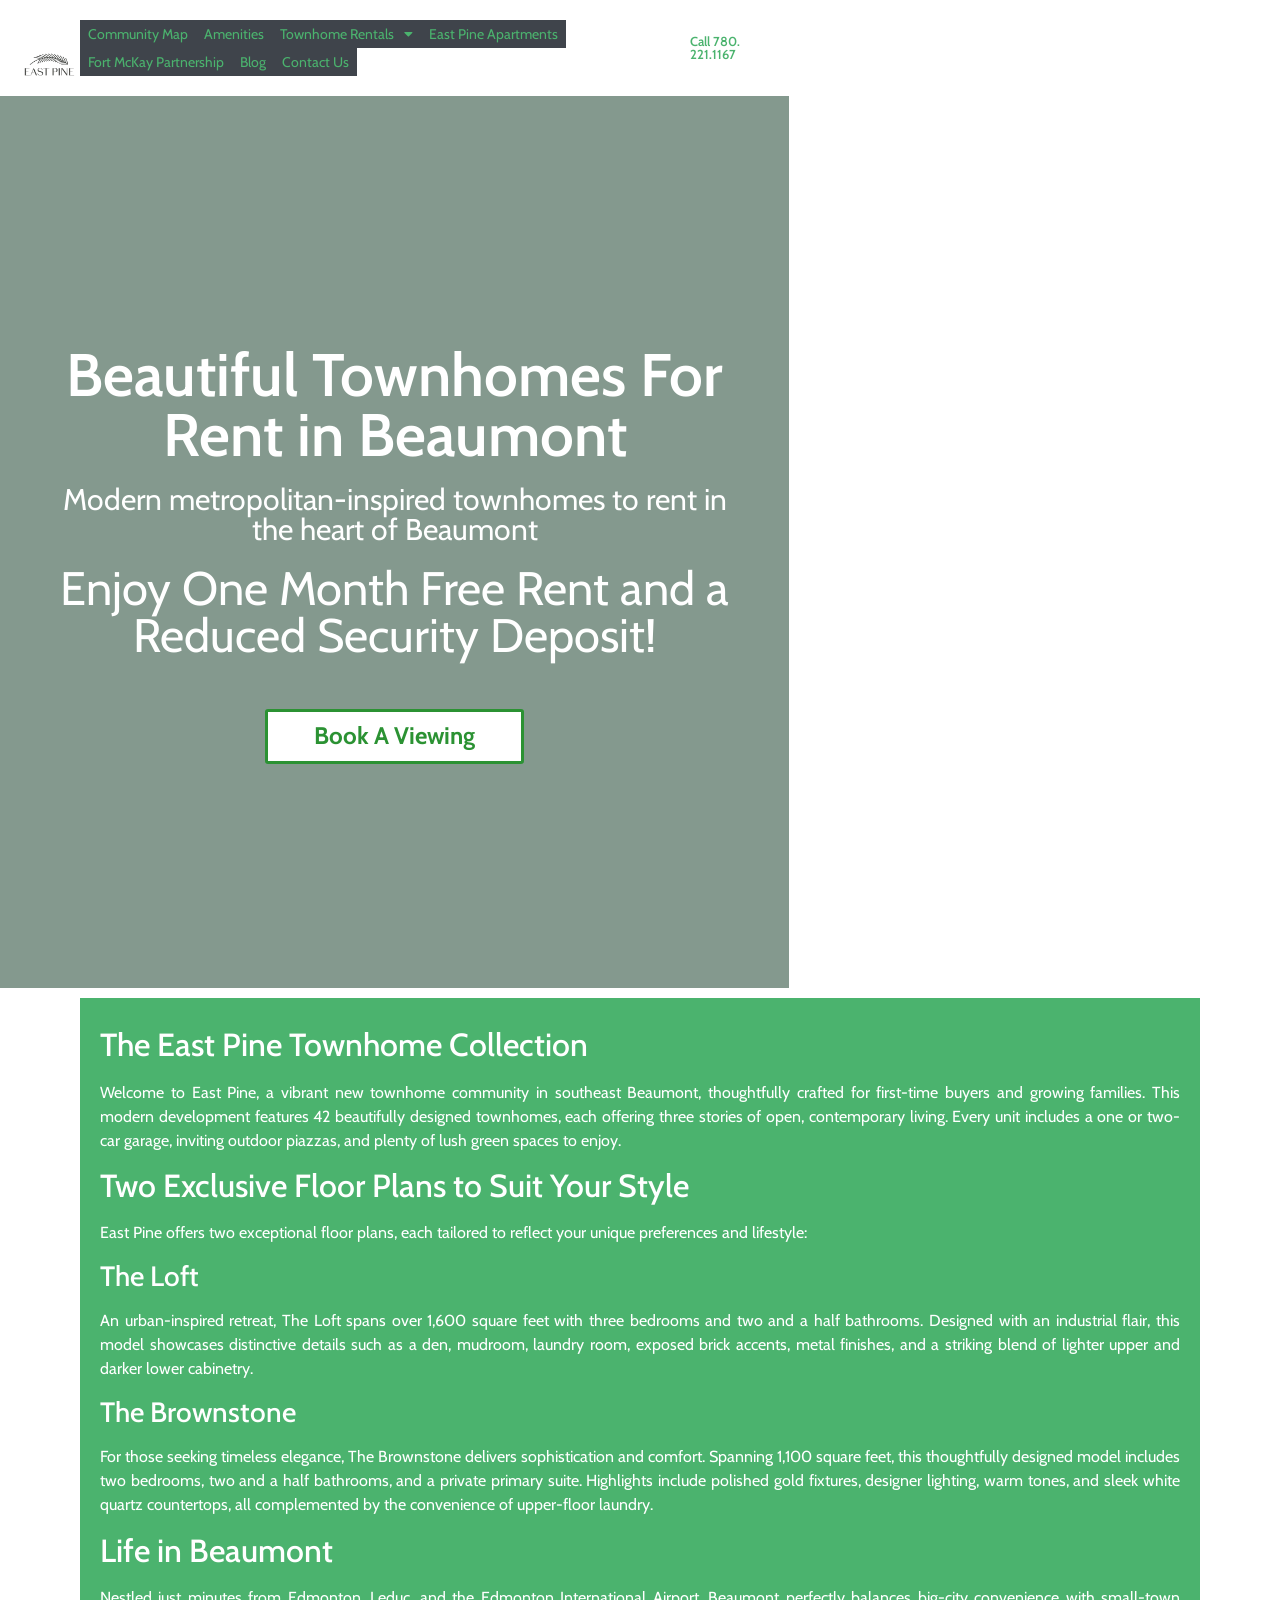
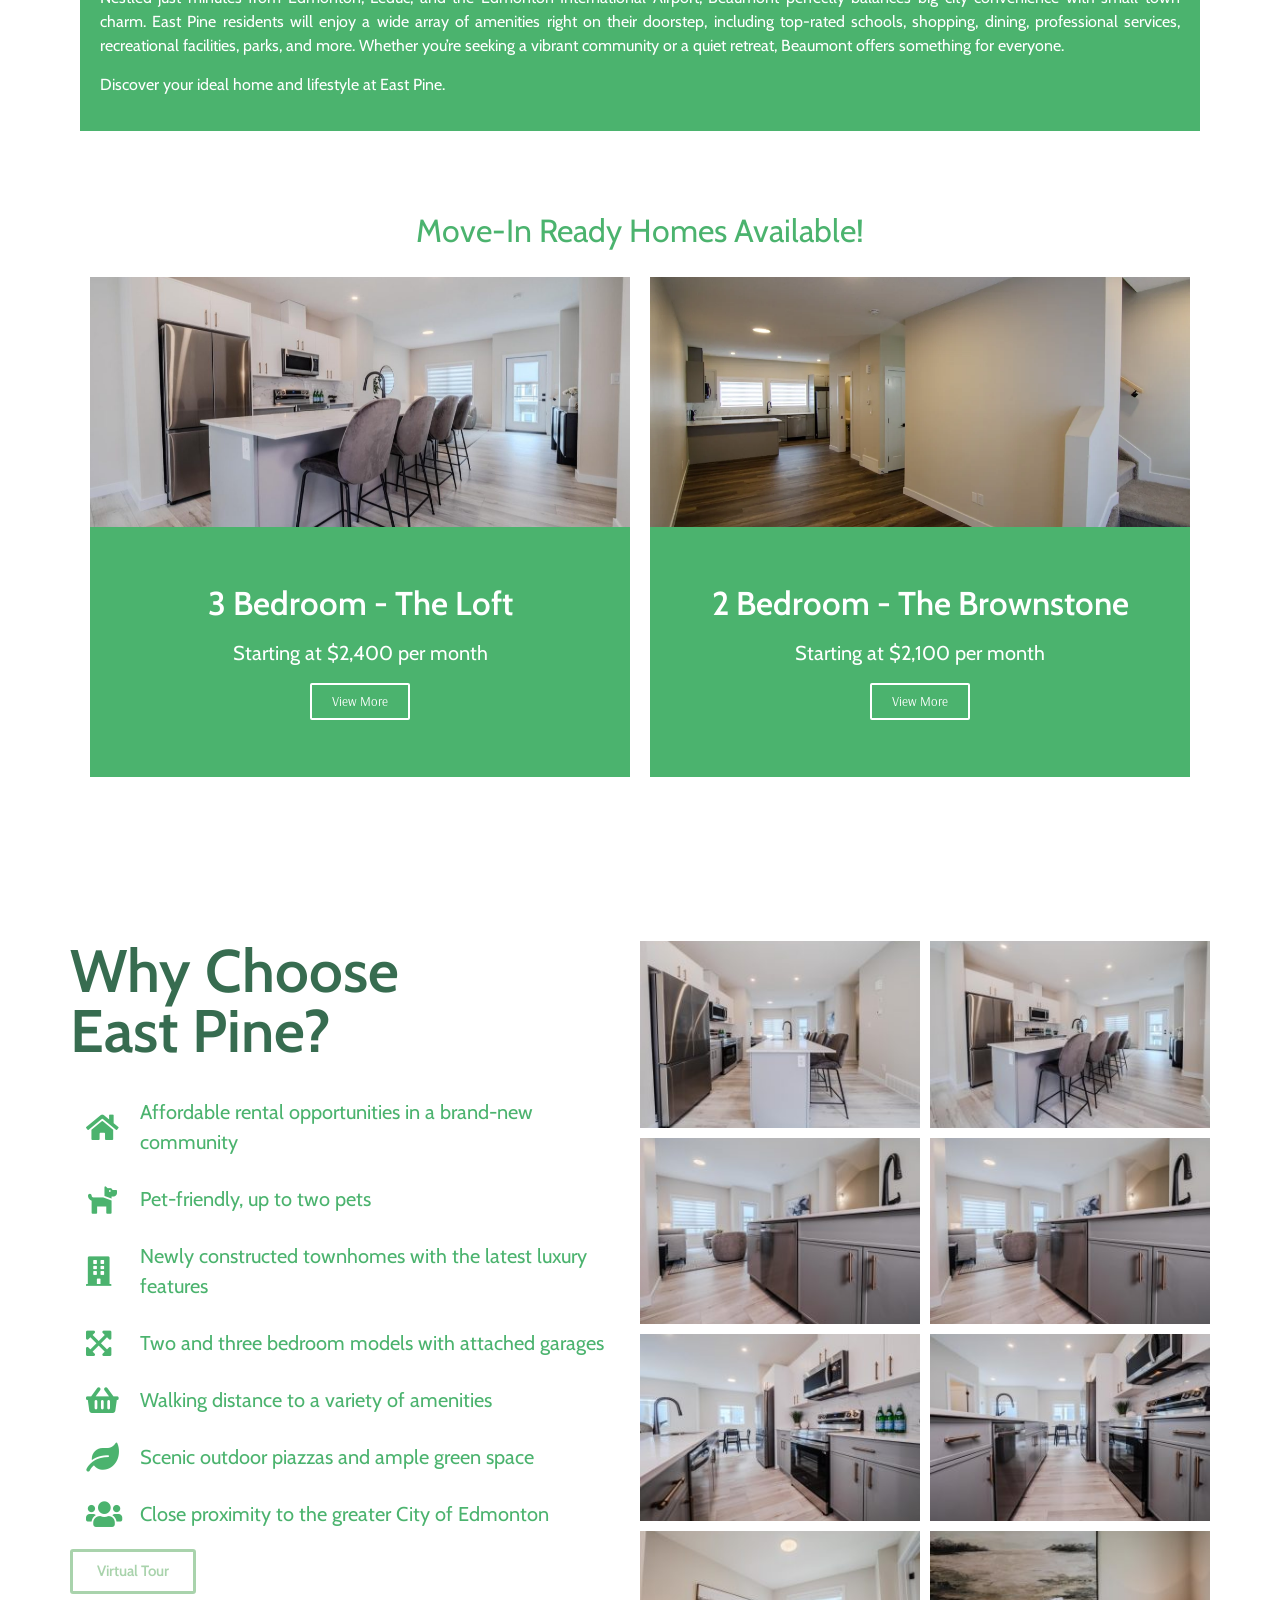
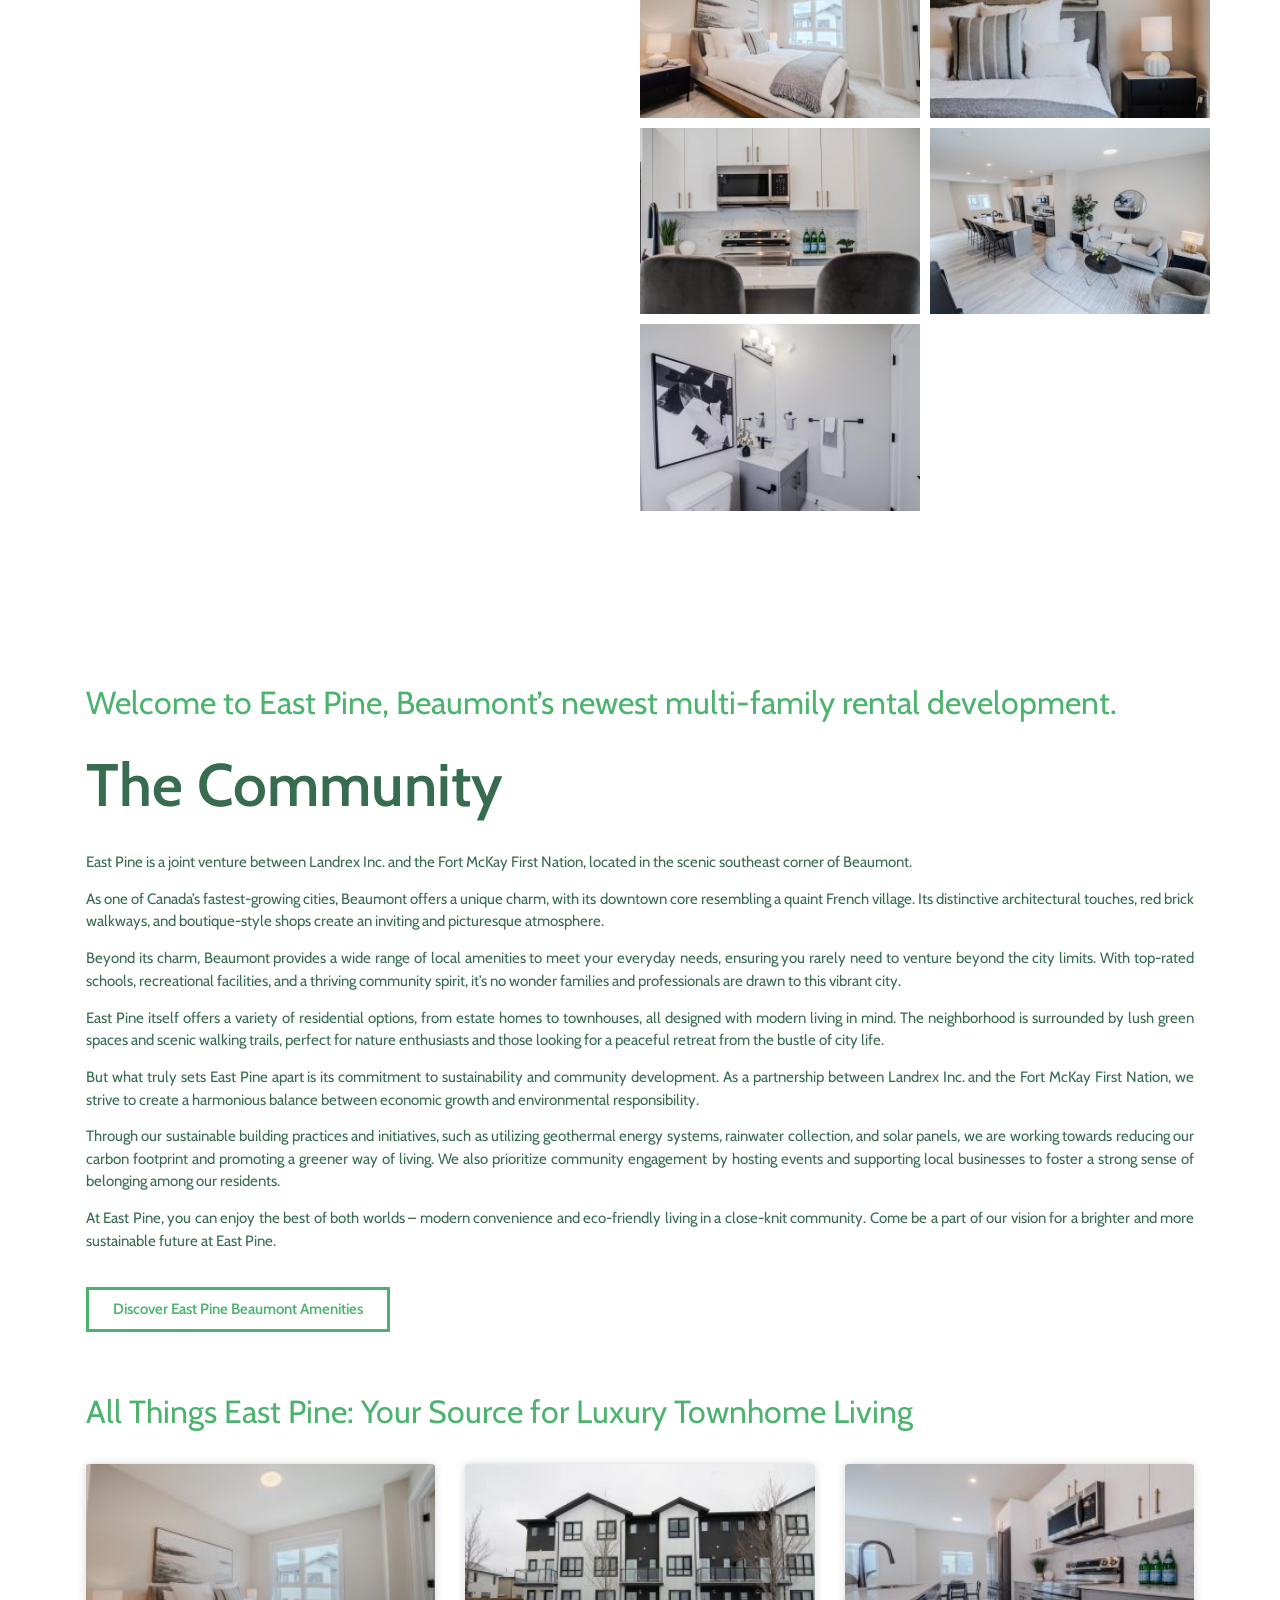
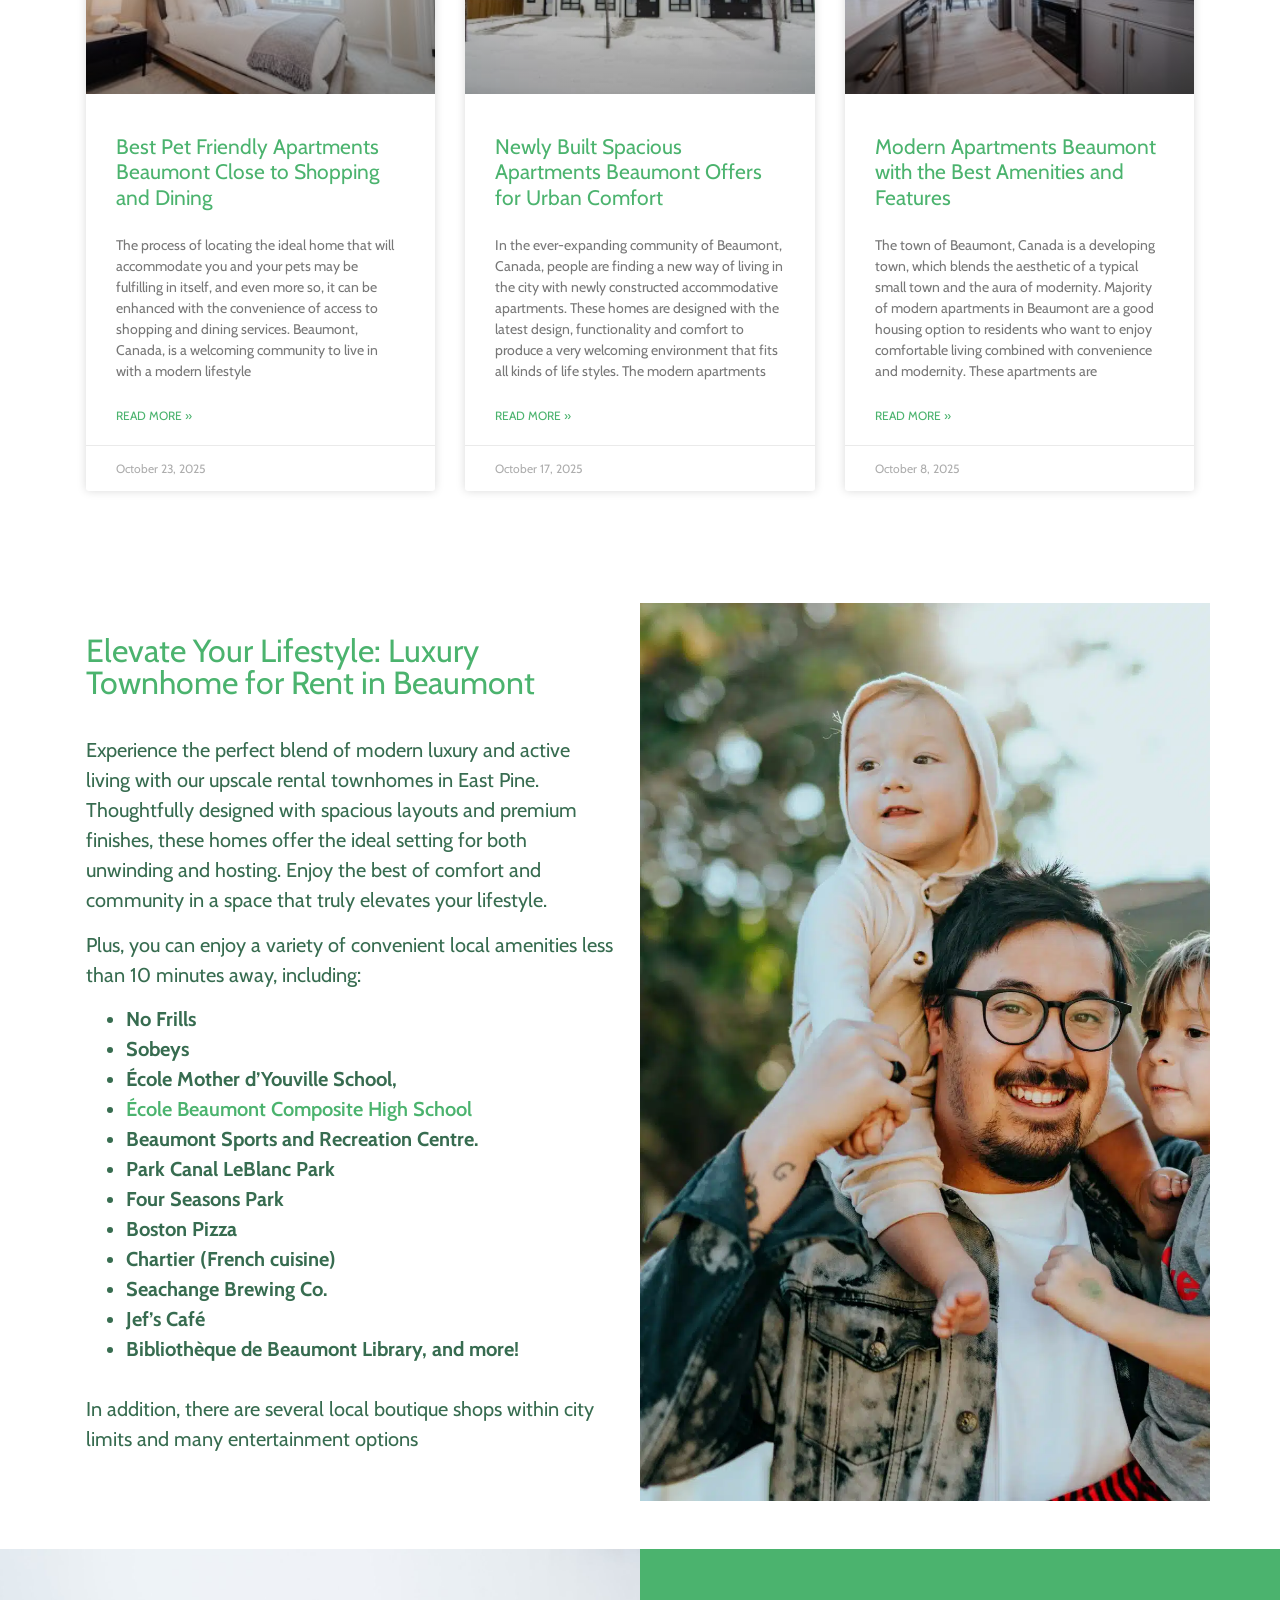
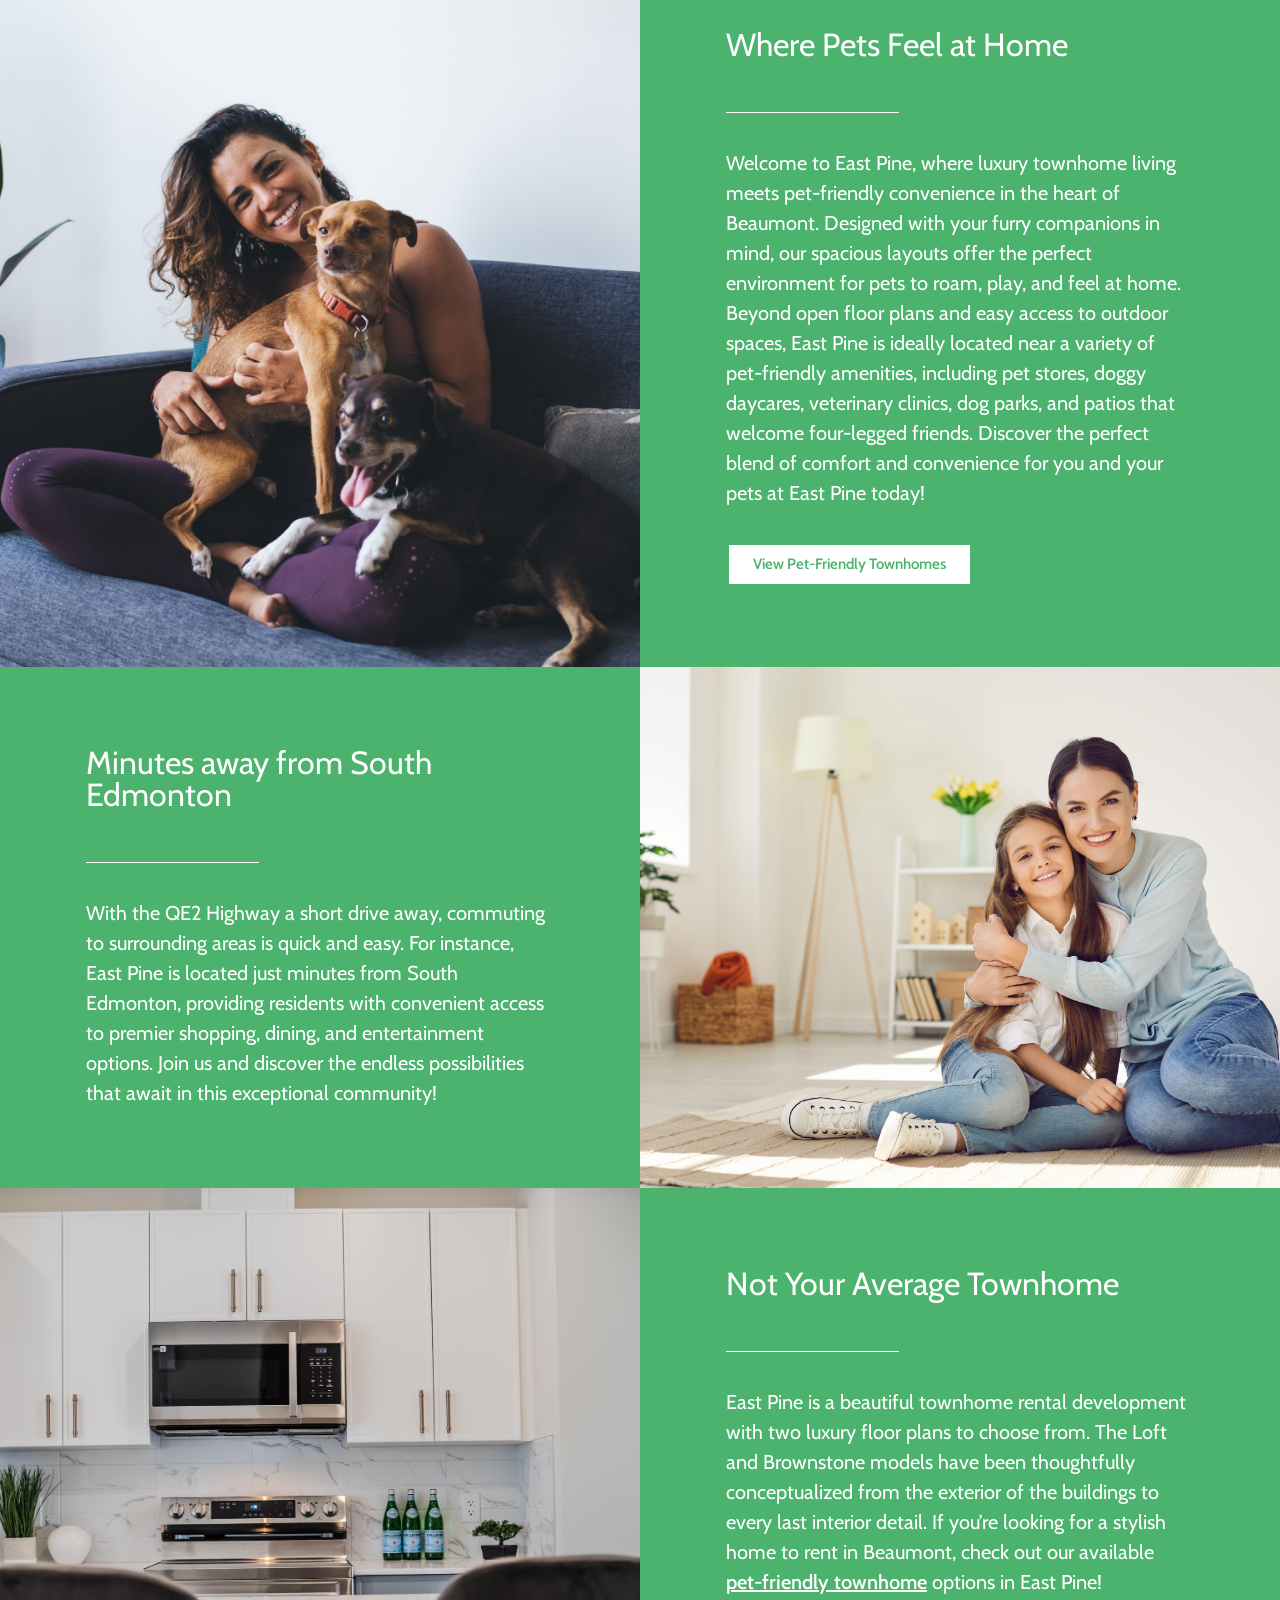
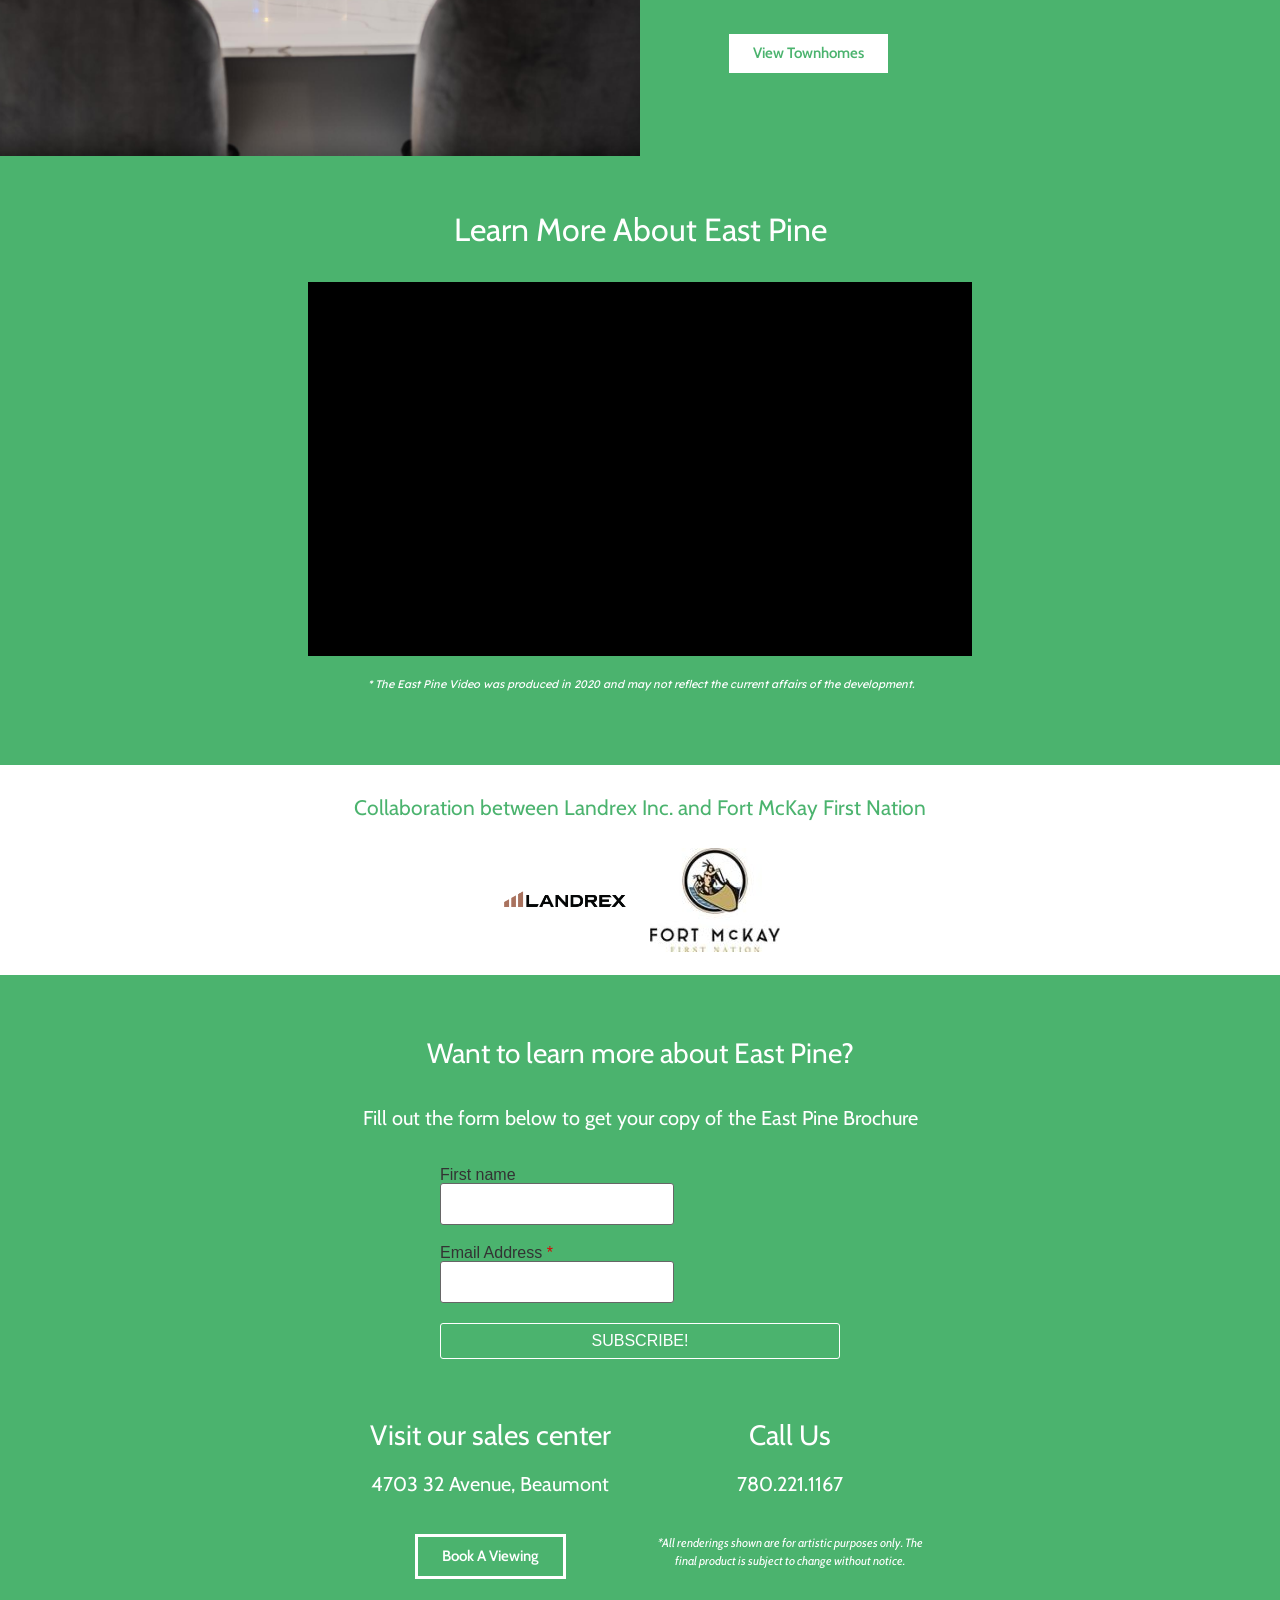
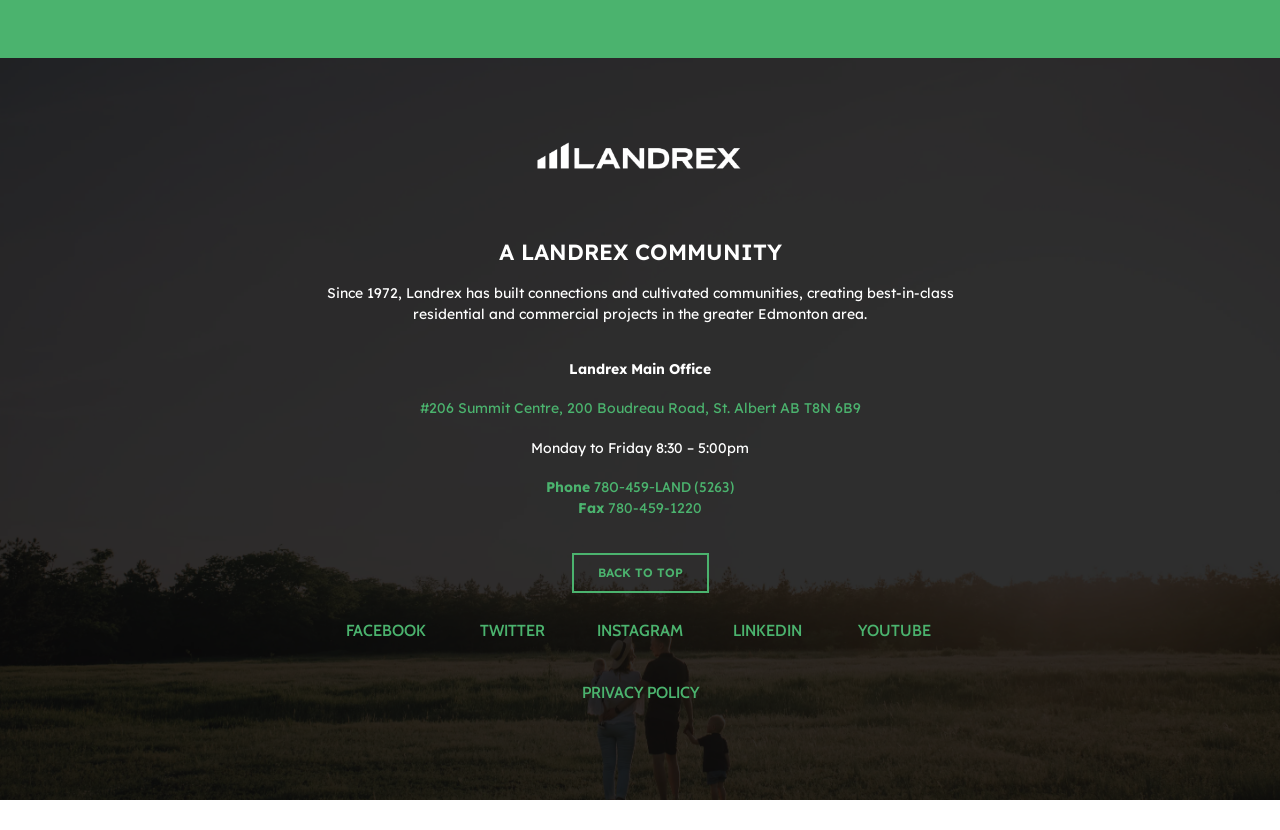
==== east-pine/index.html @ c6efe551 "Add East Pine: archival copy of eastpine.ca Different stack from the community sites: plain Elemento" ====
<html lang="en-US" prefix="og: https://ogp.me/ns#"><head><style>.dismissButton{background-color:#fff;border:1px solid #dadce0;color:#1a73e8;border-radius:4px;font-family:Roboto,sans-serif;font-size:14px;height:36px;cursor:pointer;padding:0 24px}.dismissButton:hover{background-color:rgba(66,133,244,.04);border:1px solid #d2e3fc}.dismissButton:focus{background-color:rgba(66,133,244,.12);border:1px solid #d2e3fc;outline:0}.dismissButton:focus:not(:focus-visible){background-color:#fff;border:1px solid #dadce0;outline:none}.dismissButton:focus-visible{background-color:rgba(66,133,244,.12);border:1px solid #d2e3fc;outline:0}.dismissButton:hover:focus{background-color:rgba(66,133,244,.16);border:1px solid #d2e2fd}.dismissButton:hover:focus:not(:focus-visible){background-color:rgba(66,133,244,.04);border:1px solid #d2e3fc}.dismissButton:hover:focus-visible{background-color:rgba(66,133,244,.16);border:1px solid #d2e2fd}.dismissButton:active{background-color:rgba(66,133,244,.16);border:1px solid #d2e2fd;-webkit-box-shadow:0 1px 2px 0 rgba(60,64,67,.3),0 1px 3px 1px rgba(60,64,67,.15);box-shadow:0 1px 2px 0 rgba(60,64,67,.3),0 1px 3px 1px rgba(60,64,67,.15)}.dismissButton:disabled{background-color:#fff;border:1px solid #f1f3f4;color:#3c4043}sentinel{}
</style>
	<meta charset="UTF-8">
	<meta name="viewport" content="width=device-width, initial-scale=1">
	<link rel="profile" href="https://gmpg.org/xfn/11">
	
<!-- Search Engine Optimization by Rank Math PRO - https://rankmath.com/ -->
<title>Luxury Townhome for Rent in Beaumont, Alberta - East Pine</title>
<meta name="description" content="East Pine features townhome for rent in Beaumont and is a collaboration between Landrex Inc. and Fort McKay First Nation in Southeast Beaumont.">
<meta name="robots" content="follow, index, max-snippet:-1, max-video-preview:-1, max-image-preview:large">
<meta property="og:locale" content="en_US">
<meta property="og:type" content="website">
<meta property="og:title" content="Luxury Townhome for Rent in Beaumont, Alberta - East Pine">
<meta property="og:description" content="East Pine features townhome for rent in Beaumont and is a collaboration between Landrex Inc. and Fort McKay First Nation in Southeast Beaumont.">
<meta property="og:url" content="https://eastpine.ca/">
<meta property="og:site_name" content="East Pine">
<meta property="og:updated_time" content="2026-08-23T23:27:39-06:00">
<meta property="article:published_time" content="2022-04-29T16:50:23-06:00">
<meta property="article:modified_time" content="2026-08-23T23:27:39-06:00">
<meta property="og:video" content="https://www.youtube.com/embed/joYGlOKlTx4">
<meta property="ya:ovs:upload_date" content="2022-04-29MDT16:50:23-06:00">
<meta property="ya:ovs:allow_embed" content="true">
<meta name="twitter:card" content="summary_large_image">
<meta name="twitter:title" content="Luxury Townhome for Rent in Beaumont, Alberta - East Pine">
<meta name="twitter:description" content="East Pine features townhome for rent in Beaumont and is a collaboration between Landrex Inc. and Fort McKay First Nation in Southeast Beaumont.">
<meta name="twitter:label1" content="Written by">
<meta name="twitter:data1" content="Sunny">
<meta name="twitter:label2" content="Time to read">
<meta name="twitter:data2" content="5 minutes">
<script type="text/javascript" id="www-widgetapi-script" src="https://www.youtube.com/s/player/0229cd64/www-widgetapi.vflset/www-widgetapi.js" async=""></script><script src="https://www.youtube.com/iframe_api"></script><script type="application/ld+json" class="rank-math-schema-pro">{"@context":"https://schema.org","@graph":[{"@type":"Place","@id":"https://eastpine.ca/#place","geo":{"@type":"GeoCoordinates","latitude":"53.34284449975322","longitude":" -113.41153590000002"},"hasMap":"https://www.google.com/maps/search/?api=1&amp;query=53.34284449975322, -113.41153590000002","address":{"@type":"PostalAddress","streetAddress":"4607 32 Ave","addressLocality":"Beaumont","addressRegion":"AB","postalCode":"T4X 1V1","addressCountry":"Canada"}},{"@type":"Organization","@id":"https://eastpine.ca/#organization","name":"East Pine","url":"https://eastpine.ca","address":{"@type":"PostalAddress","streetAddress":"4607 32 Ave","addressLocality":"Beaumont","addressRegion":"AB","postalCode":"T4X 1V1","addressCountry":"Canada"},"logo":{"@type":"ImageObject","@id":"https://eastpine.ca/#logo","url":"http://eastpine.ca/wp-content/uploads/2022/04/East_Pine_Logo_Colour.png","contentUrl":"http://eastpine.ca/wp-content/uploads/2022/04/East_Pine_Logo_Colour.png","caption":"East Pine","inLanguage":"en-US","width":"360","height":"165"},"location":{"@id":"https://eastpine.ca/#place"}},{"@type":"WebSite","@id":"https://eastpine.ca/#website","url":"https://eastpine.ca","name":"East Pine","publisher":{"@id":"https://eastpine.ca/#organization"},"inLanguage":"en-US","potentialAction":{"@type":"SearchAction","target":"https://eastpine.ca/?s={search_term_string}","query-input":"required name=search_term_string"}},{"@type":"ImageObject","@id":"assets/images/Landrex_Colour_logo-q2u6ly5p199pdwwn9f3b2oasd3h8hekwm0lij6n0gg.png","url":"assets/images/Landrex_Colour_logo-q2u6ly5p199pdwwn9f3b2oasd3h8hekwm0lij6n0gg.png","width":"200","height":"200","inLanguage":"en-US"},{"@type":"WebPage","@id":"https://eastpine.ca/#webpage","url":"https://eastpine.ca/","name":"Luxury Townhome for Rent in Beaumont, Alberta - East Pine","datePublished":"2022-04-29T16:50:23-06:00","dateModified":"2026-08-23T23:27:39-06:00","about":{"@id":"https://eastpine.ca/#organization"},"isPartOf":{"@id":"https://eastpine.ca/#website"},"primaryImageOfPage":{"@id":"assets/images/Landrex_Colour_logo-q2u6ly5p199pdwwn9f3b2oasd3h8hekwm0lij6n0gg.png"},"inLanguage":"en-US"},{"@type":"Person","@id":"https://eastpine.ca/author/sunny/","name":"Sunny","url":"https://eastpine.ca/author/sunny/","image":{"@type":"ImageObject","@id":"https://secure.gravatar.com/avatar/a6f8161794667413215cbf3bef14dcbc82cd1b0d3dd5754064747498ce51ccc6?s=96&amp;d=mm&amp;r=g","url":"https://secure.gravatar.com/avatar/a6f8161794667413215cbf3bef14dcbc82cd1b0d3dd5754064747498ce51ccc6?s=96&amp;d=mm&amp;r=g","caption":"Sunny","inLanguage":"en-US"},"worksFor":{"@id":"https://eastpine.ca/#organization"}},{"headline":"Luxury Townhome for Rent in Beaumont, Alberta - East Pine","description":"East Pine features townhome for rent in Beaumont and is a collaboration between Landrex Inc. and Fort McKay First Nation in Southeast Beaumont.","datePublished":"2022-04-29T16:50:23-06:00","dateModified":"2026-08-23T23:27:39-06:00","image":{"@id":"assets/images/Landrex_Colour_logo-q2u6ly5p199pdwwn9f3b2oasd3h8hekwm0lij6n0gg.png"},"author":{"@id":"https://eastpine.ca/author/sunny/","name":"Sunny"},"@type":"Article","name":"Luxury Townhome for Rent in Beaumont, Alberta - East Pine","@id":"https://eastpine.ca/#schema-4504","isPartOf":{"@id":"https://eastpine.ca/#webpage"},"publisher":{"@id":"https://eastpine.ca/#organization"},"inLanguage":"en-US","mainEntityOfPage":{"@id":"https://eastpine.ca/#webpage"}},{"@type":"VideoObject","name":"Luxury Townhome for Rent in Beaumont, Alberta - East Pine","description":"Enjoy the videos and music you love, upload original content, and share it all with friends, family, and the world on YouTube.","uploadDate":"2022-04-29T16:50:23-06:00","embedUrl":"https://www.youtube.com/embed/joYGlOKlTx4","isFamilyFriendly":"True","@id":"https://eastpine.ca/#schema-23751","isPartOf":{"@id":"https://eastpine.ca/#webpage"},"publisher":{"@id":"https://eastpine.ca/#organization"},"inLanguage":"en-US"}]}</script>
<!-- /Rank Math WordPress SEO plugin -->

<style id="wp-img-auto-sizes-contain-inline-css">
img:is([sizes=auto i],[sizes^="auto," i]){contain-intrinsic-size:3000px 1500px}
/*# sourceURL=wp-img-auto-sizes-contain-inline-css */
</style>
<style id="global-styles-inline-css">
:root{--wp--preset--aspect-ratio--square: 1;--wp--preset--aspect-ratio--4-3: 4/3;--wp--preset--aspect-ratio--3-4: 3/4;--wp--preset--aspect-ratio--3-2: 3/2;--wp--preset--aspect-ratio--2-3: 2/3;--wp--preset--aspect-ratio--16-9: 16/9;--wp--preset--aspect-ratio--9-16: 9/16;--wp--preset--color--black: #000000;--wp--preset--color--cyan-bluish-gray: #abb8c3;--wp--preset--color--white: #ffffff;--wp--preset--color--pale-pink: #f78da7;--wp--preset--color--vivid-red: #cf2e2e;--wp--preset--color--luminous-vivid-orange: #ff6900;--wp--preset--color--luminous-vivid-amber: #fcb900;--wp--preset--color--light-green-cyan: #7bdcb5;--wp--preset--color--vivid-green-cyan: #00d084;--wp--preset--color--pale-cyan-blue: #8ed1fc;--wp--preset--color--vivid-cyan-blue: #0693e3;--wp--preset--color--vivid-purple: #9b51e0;--wp--preset--gradient--vivid-cyan-blue-to-vivid-purple: linear-gradient(135deg,rgb(6,147,227) 0%,rgb(155,81,224) 100%);--wp--preset--gradient--light-green-cyan-to-vivid-green-cyan: linear-gradient(135deg,rgb(122,220,180) 0%,rgb(0,208,130) 100%);--wp--preset--gradient--luminous-vivid-amber-to-luminous-vivid-orange: linear-gradient(135deg,rgb(252,185,0) 0%,rgb(255,105,0) 100%);--wp--preset--gradient--luminous-vivid-orange-to-vivid-red: linear-gradient(135deg,rgb(255,105,0) 0%,rgb(207,46,46) 100%);--wp--preset--gradient--very-light-gray-to-cyan-bluish-gray: linear-gradient(135deg,rgb(238,238,238) 0%,rgb(169,184,195) 100%);--wp--preset--gradient--cool-to-warm-spectrum: linear-gradient(135deg,rgb(74,234,220) 0%,rgb(151,120,209) 20%,rgb(207,42,186) 40%,rgb(238,44,130) 60%,rgb(251,105,98) 80%,rgb(254,248,76) 100%);--wp--preset--gradient--blush-light-purple: linear-gradient(135deg,rgb(255,206,236) 0%,rgb(152,150,240) 100%);--wp--preset--gradient--blush-bordeaux: linear-gradient(135deg,rgb(254,205,165) 0%,rgb(254,45,45) 50%,rgb(107,0,62) 100%);--wp--preset--gradient--luminous-dusk: linear-gradient(135deg,rgb(255,203,112) 0%,rgb(199,81,192) 50%,rgb(65,88,208) 100%);--wp--preset--gradient--pale-ocean: linear-gradient(135deg,rgb(255,245,203) 0%,rgb(182,227,212) 50%,rgb(51,167,181) 100%);--wp--preset--gradient--electric-grass: linear-gradient(135deg,rgb(202,248,128) 0%,rgb(113,206,126) 100%);--wp--preset--gradient--midnight: linear-gradient(135deg,rgb(2,3,129) 0%,rgb(40,116,252) 100%);--wp--preset--font-size--small: 13px;--wp--preset--font-size--medium: 20px;--wp--preset--font-size--large: 36px;--wp--preset--font-size--x-large: 42px;--wp--preset--spacing--20: 0.44rem;--wp--preset--spacing--30: 0.67rem;--wp--preset--spacing--40: 1rem;--wp--preset--spacing--50: 1.5rem;--wp--preset--spacing--60: 2.25rem;--wp--preset--spacing--70: 3.38rem;--wp--preset--spacing--80: 5.06rem;--wp--preset--shadow--natural: 6px 6px 9px rgba(0, 0, 0, 0.2);--wp--preset--shadow--deep: 12px 12px 50px rgba(0, 0, 0, 0.4);--wp--preset--shadow--sharp: 6px 6px 0px rgba(0, 0, 0, 0.2);--wp--preset--shadow--outlined: 6px 6px 0px -3px rgb(255, 255, 255), 6px 6px rgb(0, 0, 0);--wp--preset--shadow--crisp: 6px 6px 0px rgb(0, 0, 0);}.wp-block-button{--wp--preset--dimension--25: 25%;--wp--preset--dimension--50: 50%;--wp--preset--dimension--75: 75%;--wp--preset--dimension--100: 100%;}:root { --wp--style--global--content-size: 800px;--wp--style--global--wide-size: 1200px; }:where(body) { margin: 0; }.wp-site-blocks > .alignleft { float: left; margin-right: 2em; }.wp-site-blocks > .alignright { float: right; margin-left: 2em; }.wp-site-blocks > .aligncenter { justify-content: center; margin-left: auto; margin-right: auto; }:where(.wp-site-blocks) > * { margin-block-start: 24px; margin-block-end: 0; }:where(.wp-site-blocks) > :first-child { margin-block-start: 0; }:where(.wp-site-blocks) > :last-child { margin-block-end: 0; }:root { --wp--style--block-gap: 24px; }:root :where(.is-layout-flow) > :first-child{margin-block-start: 0;}:root :where(.is-layout-flow) > :last-child{margin-block-end: 0;}:root :where(.is-layout-flow) > *{margin-block-start: 24px;margin-block-end: 0;}:root :where(.is-layout-constrained) > :first-child{margin-block-start: 0;}:root :where(.is-layout-constrained) > :last-child{margin-block-end: 0;}:root :where(.is-layout-constrained) > *{margin-block-start: 24px;margin-block-end: 0;}:root :where(.is-layout-flex){gap: 24px;}:root :where(.is-layout-grid){gap: 24px;}.is-layout-flow > .alignleft{float: left;margin-inline-start: 0;margin-inline-end: 2em;}.is-layout-flow > .alignright{float: right;margin-inline-start: 2em;margin-inline-end: 0;}.is-layout-flow > .aligncenter{margin-left: auto !important;margin-right: auto !important;}.is-layout-constrained > .alignleft{float: left;margin-inline-start: 0;margin-inline-end: 2em;}.is-layout-constrained > .alignright{float: right;margin-inline-start: 2em;margin-inline-end: 0;}.is-layout-constrained > .aligncenter{margin-left: auto !important;margin-right: auto !important;}.is-layout-constrained > :where(:not(.alignleft):not(.alignright):not(.alignfull)){max-width: var(--wp--style--global--content-size);margin-left: auto !important;margin-right: auto !important;}.is-layout-constrained > .alignwide{max-width: var(--wp--style--global--wide-size);}body .is-layout-flex{display: flex;}.is-layout-flex{flex-wrap: wrap;align-items: center;}.is-layout-flex > :is(*, div){margin: 0;}body .is-layout-grid{display: grid;}.is-layout-grid > :is(*, div){margin: 0;}body{padding-top: 0px;padding-right: 0px;padding-bottom: 0px;padding-left: 0px;}:root :where(.wp-element-button, .wp-block-button__link){background-color: #32373c;border-width: 0;color: #fff;font-family: inherit;font-size: inherit;font-style: inherit;font-weight: inherit;letter-spacing: inherit;line-height: inherit;padding-top: calc(0.667em + 2px);padding-right: calc(1.333em + 2px);padding-bottom: calc(0.667em + 2px);padding-left: calc(1.333em + 2px);text-decoration: none;text-transform: inherit;}.has-black-color{color: var(--wp--preset--color--black) !important;}.has-cyan-bluish-gray-color{color: var(--wp--preset--color--cyan-bluish-gray) !important;}.has-white-color{color: var(--wp--preset--color--white) !important;}.has-pale-pink-color{color: var(--wp--preset--color--pale-pink) !important;}.has-vivid-red-color{color: var(--wp--preset--color--vivid-red) !important;}.has-luminous-vivid-orange-color{color: var(--wp--preset--color--luminous-vivid-orange) !important;}.has-luminous-vivid-amber-color{color: var(--wp--preset--color--luminous-vivid-amber) !important;}.has-light-green-cyan-color{color: var(--wp--preset--color--light-green-cyan) !important;}.has-vivid-green-cyan-color{color: var(--wp--preset--color--vivid-green-cyan) !important;}.has-pale-cyan-blue-color{color: var(--wp--preset--color--pale-cyan-blue) !important;}.has-vivid-cyan-blue-color{color: var(--wp--preset--color--vivid-cyan-blue) !important;}.has-vivid-purple-color{color: var(--wp--preset--color--vivid-purple) !important;}.has-black-background-color{background-color: var(--wp--preset--color--black) !important;}.has-cyan-bluish-gray-background-color{background-color: var(--wp--preset--color--cyan-bluish-gray) !important;}.has-white-background-color{background-color: var(--wp--preset--color--white) !important;}.has-pale-pink-background-color{background-color: var(--wp--preset--color--pale-pink) !important;}.has-vivid-red-background-color{background-color: var(--wp--preset--color--vivid-red) !important;}.has-luminous-vivid-orange-background-color{background-color: var(--wp--preset--color--luminous-vivid-orange) !important;}.has-luminous-vivid-amber-background-color{background-color: var(--wp--preset--color--luminous-vivid-amber) !important;}.has-light-green-cyan-background-color{background-color: var(--wp--preset--color--light-green-cyan) !important;}.has-vivid-green-cyan-background-color{background-color: var(--wp--preset--color--vivid-green-cyan) !important;}.has-pale-cyan-blue-background-color{background-color: var(--wp--preset--color--pale-cyan-blue) !important;}.has-vivid-cyan-blue-background-color{background-color: var(--wp--preset--color--vivid-cyan-blue) !important;}.has-vivid-purple-background-color{background-color: var(--wp--preset--color--vivid-purple) !important;}.has-black-border-color{border-color: var(--wp--preset--color--black) !important;}.has-cyan-bluish-gray-border-color{border-color: var(--wp--preset--color--cyan-bluish-gray) !important;}.has-white-border-color{border-color: var(--wp--preset--color--white) !important;}.has-pale-pink-border-color{border-color: var(--wp--preset--color--pale-pink) !important;}.has-vivid-red-border-color{border-color: var(--wp--preset--color--vivid-red) !important;}.has-luminous-vivid-orange-border-color{border-color: var(--wp--preset--color--luminous-vivid-orange) !important;}.has-luminous-vivid-amber-border-color{border-color: var(--wp--preset--color--luminous-vivid-amber) !important;}.has-light-green-cyan-border-color{border-color: var(--wp--preset--color--light-green-cyan) !important;}.has-vivid-green-cyan-border-color{border-color: var(--wp--preset--color--vivid-green-cyan) !important;}.has-pale-cyan-blue-border-color{border-color: var(--wp--preset--color--pale-cyan-blue) !important;}.has-vivid-cyan-blue-border-color{border-color: var(--wp--preset--color--vivid-cyan-blue) !important;}.has-vivid-purple-border-color{border-color: var(--wp--preset--color--vivid-purple) !important;}.has-vivid-cyan-blue-to-vivid-purple-gradient-background{background: var(--wp--preset--gradient--vivid-cyan-blue-to-vivid-purple) !important;}.has-light-green-cyan-to-vivid-green-cyan-gradient-background{background: var(--wp--preset--gradient--light-green-cyan-to-vivid-green-cyan) !important;}.has-luminous-vivid-amber-to-luminous-vivid-orange-gradient-background{background: var(--wp--preset--gradient--luminous-vivid-amber-to-luminous-vivid-orange) !important;}.has-luminous-vivid-orange-to-vivid-red-gradient-background{background: var(--wp--preset--gradient--luminous-vivid-orange-to-vivid-red) !important;}.has-very-light-gray-to-cyan-bluish-gray-gradient-background{background: var(--wp--preset--gradient--very-light-gray-to-cyan-bluish-gray) !important;}.has-cool-to-warm-spectrum-gradient-background{background: var(--wp--preset--gradient--cool-to-warm-spectrum) !important;}.has-blush-light-purple-gradient-background{background: var(--wp--preset--gradient--blush-light-purple) !important;}.has-blush-bordeaux-gradient-background{background: var(--wp--preset--gradient--blush-bordeaux) !important;}.has-luminous-dusk-gradient-background{background: var(--wp--preset--gradient--luminous-dusk) !important;}.has-pale-ocean-gradient-background{background: var(--wp--preset--gradient--pale-ocean) !important;}.has-electric-grass-gradient-background{background: var(--wp--preset--gradient--electric-grass) !important;}.has-midnight-gradient-background{background: var(--wp--preset--gradient--midnight) !important;}.has-small-font-size{font-size: var(--wp--preset--font-size--small) !important;}.has-medium-font-size{font-size: var(--wp--preset--font-size--medium) !important;}.has-large-font-size{font-size: var(--wp--preset--font-size--large) !important;}.has-x-large-font-size{font-size: var(--wp--preset--font-size--x-large) !important;}
:root :where(.wp-block-icon svg){width: 24px;}
:root :where(.wp-block-pullquote){font-size: 1.5em;line-height: 1.6;}
/*# sourceURL=global-styles-inline-css */
</style>
<style id="elementor-frontend-inline-css">
@-webkit-keyframes ha_fadeIn{0%{opacity:0}to{opacity:1}}@keyframes ha_fadeIn{0%{opacity:0}to{opacity:1}}@-webkit-keyframes ha_zoomIn{0%{opacity:0;-webkit-transform:scale3d(.3,.3,.3);transform:scale3d(.3,.3,.3)}50%{opacity:1}}@keyframes ha_zoomIn{0%{opacity:0;-webkit-transform:scale3d(.3,.3,.3);transform:scale3d(.3,.3,.3)}50%{opacity:1}}@-webkit-keyframes ha_rollIn{0%{opacity:0;-webkit-transform:translate3d(-100%,0,0) rotate3d(0,0,1,-120deg);transform:translate3d(-100%,0,0) rotate3d(0,0,1,-120deg)}to{opacity:1}}@keyframes ha_rollIn{0%{opacity:0;-webkit-transform:translate3d(-100%,0,0) rotate3d(0,0,1,-120deg);transform:translate3d(-100%,0,0) rotate3d(0,0,1,-120deg)}to{opacity:1}}@-webkit-keyframes ha_bounce{0%,20%,53%,to{-webkit-animation-timing-function:cubic-bezier(.215,.61,.355,1);animation-timing-function:cubic-bezier(.215,.61,.355,1)}40%,43%{-webkit-transform:translate3d(0,-30px,0) scaleY(1.1);transform:translate3d(0,-30px,0) scaleY(1.1);-webkit-animation-timing-function:cubic-bezier(.755,.05,.855,.06);animation-timing-function:cubic-bezier(.755,.05,.855,.06)}70%{-webkit-transform:translate3d(0,-15px,0) scaleY(1.05);transform:translate3d(0,-15px,0) scaleY(1.05);-webkit-animation-timing-function:cubic-bezier(.755,.05,.855,.06);animation-timing-function:cubic-bezier(.755,.05,.855,.06)}80%{-webkit-transition-timing-function:cubic-bezier(.215,.61,.355,1);transition-timing-function:cubic-bezier(.215,.61,.355,1);-webkit-transform:translate3d(0,0,0) scaleY(.95);transform:translate3d(0,0,0) scaleY(.95)}90%{-webkit-transform:translate3d(0,-4px,0) scaleY(1.02);transform:translate3d(0,-4px,0) scaleY(1.02)}}@keyframes ha_bounce{0%,20%,53%,to{-webkit-animation-timing-function:cubic-bezier(.215,.61,.355,1);animation-timing-function:cubic-bezier(.215,.61,.355,1)}40%,43%{-webkit-transform:translate3d(0,-30px,0) scaleY(1.1);transform:translate3d(0,-30px,0) scaleY(1.1);-webkit-animation-timing-function:cubic-bezier(.755,.05,.855,.06);animation-timing-function:cubic-bezier(.755,.05,.855,.06)}70%{-webkit-transform:translate3d(0,-15px,0) scaleY(1.05);transform:translate3d(0,-15px,0) scaleY(1.05);-webkit-animation-timing-function:cubic-bezier(.755,.05,.855,.06);animation-timing-function:cubic-bezier(.755,.05,.855,.06)}80%{-webkit-transition-timing-function:cubic-bezier(.215,.61,.355,1);transition-timing-function:cubic-bezier(.215,.61,.355,1);-webkit-transform:translate3d(0,0,0) scaleY(.95);transform:translate3d(0,0,0) scaleY(.95)}90%{-webkit-transform:translate3d(0,-4px,0) scaleY(1.02);transform:translate3d(0,-4px,0) scaleY(1.02)}}@-webkit-keyframes ha_bounceIn{0%,20%,40%,60%,80%,to{-webkit-animation-timing-function:cubic-bezier(.215,.61,.355,1);animation-timing-function:cubic-bezier(.215,.61,.355,1)}0%{opacity:0;-webkit-transform:scale3d(.3,.3,.3);transform:scale3d(.3,.3,.3)}20%{-webkit-transform:scale3d(1.1,1.1,1.1);transform:scale3d(1.1,1.1,1.1)}40%{-webkit-transform:scale3d(.9,.9,.9);transform:scale3d(.9,.9,.9)}60%{opacity:1;-webkit-transform:scale3d(1.03,1.03,1.03);transform:scale3d(1.03,1.03,1.03)}80%{-webkit-transform:scale3d(.97,.97,.97);transform:scale3d(.97,.97,.97)}to{opacity:1}}@keyframes ha_bounceIn{0%,20%,40%,60%,80%,to{-webkit-animation-timing-function:cubic-bezier(.215,.61,.355,1);animation-timing-function:cubic-bezier(.215,.61,.355,1)}0%{opacity:0;-webkit-transform:scale3d(.3,.3,.3);transform:scale3d(.3,.3,.3)}20%{-webkit-transform:scale3d(1.1,1.1,1.1);transform:scale3d(1.1,1.1,1.1)}40%{-webkit-transform:scale3d(.9,.9,.9);transform:scale3d(.9,.9,.9)}60%{opacity:1;-webkit-transform:scale3d(1.03,1.03,1.03);transform:scale3d(1.03,1.03,1.03)}80%{-webkit-transform:scale3d(.97,.97,.97);transform:scale3d(.97,.97,.97)}to{opacity:1}}@-webkit-keyframes ha_flipInX{0%{opacity:0;-webkit-transform:perspective(400px) rotate3d(1,0,0,90deg);transform:perspective(400px) rotate3d(1,0,0,90deg);-webkit-animation-timing-function:ease-in;animation-timing-function:ease-in}40%{-webkit-transform:perspective(400px) rotate3d(1,0,0,-20deg);transform:perspective(400px) rotate3d(1,0,0,-20deg);-webkit-animation-timing-function:ease-in;animation-timing-function:ease-in}60%{opacity:1;-webkit-transform:perspective(400px) rotate3d(1,0,0,10deg);transform:perspective(400px) rotate3d(1,0,0,10deg)}80%{-webkit-transform:perspective(400px) rotate3d(1,0,0,-5deg);transform:perspective(400px) rotate3d(1,0,0,-5deg)}}@keyframes ha_flipInX{0%{opacity:0;-webkit-transform:perspective(400px) rotate3d(1,0,0,90deg);transform:perspective(400px) rotate3d(1,0,0,90deg);-webkit-animation-timing-function:ease-in;animation-timing-function:ease-in}40%{-webkit-transform:perspective(400px) rotate3d(1,0,0,-20deg);transform:perspective(400px) rotate3d(1,0,0,-20deg);-webkit-animation-timing-function:ease-in;animation-timing-function:ease-in}60%{opacity:1;-webkit-transform:perspective(400px) rotate3d(1,0,0,10deg);transform:perspective(400px) rotate3d(1,0,0,10deg)}80%{-webkit-transform:perspective(400px) rotate3d(1,0,0,-5deg);transform:perspective(400px) rotate3d(1,0,0,-5deg)}}@-webkit-keyframes ha_flipInY{0%{opacity:0;-webkit-transform:perspective(400px) rotate3d(0,1,0,90deg);transform:perspective(400px) rotate3d(0,1,0,90deg);-webkit-animation-timing-function:ease-in;animation-timing-function:ease-in}40%{-webkit-transform:perspective(400px) rotate3d(0,1,0,-20deg);transform:perspective(400px) rotate3d(0,1,0,-20deg);-webkit-animation-timing-function:ease-in;animation-timing-function:ease-in}60%{opacity:1;-webkit-transform:perspective(400px) rotate3d(0,1,0,10deg);transform:perspective(400px) rotate3d(0,1,0,10deg)}80%{-webkit-transform:perspective(400px) rotate3d(0,1,0,-5deg);transform:perspective(400px) rotate3d(0,1,0,-5deg)}}@keyframes ha_flipInY{0%{opacity:0;-webkit-transform:perspective(400px) rotate3d(0,1,0,90deg);transform:perspective(400px) rotate3d(0,1,0,90deg);-webkit-animation-timing-function:ease-in;animation-timing-function:ease-in}40%{-webkit-transform:perspective(400px) rotate3d(0,1,0,-20deg);transform:perspective(400px) rotate3d(0,1,0,-20deg);-webkit-animation-timing-function:ease-in;animation-timing-function:ease-in}60%{opacity:1;-webkit-transform:perspective(400px) rotate3d(0,1,0,10deg);transform:perspective(400px) rotate3d(0,1,0,10deg)}80%{-webkit-transform:perspective(400px) rotate3d(0,1,0,-5deg);transform:perspective(400px) rotate3d(0,1,0,-5deg)}}@-webkit-keyframes ha_swing{20%{-webkit-transform:rotate3d(0,0,1,15deg);transform:rotate3d(0,0,1,15deg)}40%{-webkit-transform:rotate3d(0,0,1,-10deg);transform:rotate3d(0,0,1,-10deg)}60%{-webkit-transform:rotate3d(0,0,1,5deg);transform:rotate3d(0,0,1,5deg)}80%{-webkit-transform:rotate3d(0,0,1,-5deg);transform:rotate3d(0,0,1,-5deg)}}@keyframes ha_swing{20%{-webkit-transform:rotate3d(0,0,1,15deg);transform:rotate3d(0,0,1,15deg)}40%{-webkit-transform:rotate3d(0,0,1,-10deg);transform:rotate3d(0,0,1,-10deg)}60%{-webkit-transform:rotate3d(0,0,1,5deg);transform:rotate3d(0,0,1,5deg)}80%{-webkit-transform:rotate3d(0,0,1,-5deg);transform:rotate3d(0,0,1,-5deg)}}@-webkit-keyframes ha_slideInDown{0%{visibility:visible;-webkit-transform:translate3d(0,-100%,0);transform:translate3d(0,-100%,0)}}@keyframes ha_slideInDown{0%{visibility:visible;-webkit-transform:translate3d(0,-100%,0);transform:translate3d(0,-100%,0)}}@-webkit-keyframes ha_slideInUp{0%{visibility:visible;-webkit-transform:translate3d(0,100%,0);transform:translate3d(0,100%,0)}}@keyframes ha_slideInUp{0%{visibility:visible;-webkit-transform:translate3d(0,100%,0);transform:translate3d(0,100%,0)}}@-webkit-keyframes ha_slideInLeft{0%{visibility:visible;-webkit-transform:translate3d(-100%,0,0);transform:translate3d(-100%,0,0)}}@keyframes ha_slideInLeft{0%{visibility:visible;-webkit-transform:translate3d(-100%,0,0);transform:translate3d(-100%,0,0)}}@-webkit-keyframes ha_slideInRight{0%{visibility:visible;-webkit-transform:translate3d(100%,0,0);transform:translate3d(100%,0,0)}}@keyframes ha_slideInRight{0%{visibility:visible;-webkit-transform:translate3d(100%,0,0);transform:translate3d(100%,0,0)}}.ha_fadeIn{-webkit-animation-name:ha_fadeIn;animation-name:ha_fadeIn}.ha_zoomIn{-webkit-animation-name:ha_zoomIn;animation-name:ha_zoomIn}.ha_rollIn{-webkit-animation-name:ha_rollIn;animation-name:ha_rollIn}.ha_bounce{-webkit-transform-origin:center bottom;-ms-transform-origin:center bottom;transform-origin:center bottom;-webkit-animation-name:ha_bounce;animation-name:ha_bounce}.ha_bounceIn{-webkit-animation-name:ha_bounceIn;animation-name:ha_bounceIn;-webkit-animation-duration:.75s;-webkit-animation-duration:calc(var(--animate-duration)*.75);animation-duration:.75s;animation-duration:calc(var(--animate-duration)*.75)}.ha_flipInX,.ha_flipInY{-webkit-animation-name:ha_flipInX;animation-name:ha_flipInX;-webkit-backface-visibility:visible!important;backface-visibility:visible!important}.ha_flipInY{-webkit-animation-name:ha_flipInY;animation-name:ha_flipInY}.ha_swing{-webkit-transform-origin:top center;-ms-transform-origin:top center;transform-origin:top center;-webkit-animation-name:ha_swing;animation-name:ha_swing}.ha_slideInDown{-webkit-animation-name:ha_slideInDown;animation-name:ha_slideInDown}.ha_slideInUp{-webkit-animation-name:ha_slideInUp;animation-name:ha_slideInUp}.ha_slideInLeft{-webkit-animation-name:ha_slideInLeft;animation-name:ha_slideInLeft}.ha_slideInRight{-webkit-animation-name:ha_slideInRight;animation-name:ha_slideInRight}.ha-css-transform-yes{-webkit-transition-duration:var(--ha-tfx-transition-duration, .2s);transition-duration:var(--ha-tfx-transition-duration, .2s);-webkit-transition-property:-webkit-transform;transition-property:transform;transition-property:transform,-webkit-transform;-webkit-transform:translate(var(--ha-tfx-translate-x, 0),var(--ha-tfx-translate-y, 0)) scale(var(--ha-tfx-scale-x, 1),var(--ha-tfx-scale-y, 1)) skew(var(--ha-tfx-skew-x, 0),var(--ha-tfx-skew-y, 0)) rotateX(var(--ha-tfx-rotate-x, 0)) rotateY(var(--ha-tfx-rotate-y, 0)) rotateZ(var(--ha-tfx-rotate-z, 0));transform:translate(var(--ha-tfx-translate-x, 0),var(--ha-tfx-translate-y, 0)) scale(var(--ha-tfx-scale-x, 1),var(--ha-tfx-scale-y, 1)) skew(var(--ha-tfx-skew-x, 0),var(--ha-tfx-skew-y, 0)) rotateX(var(--ha-tfx-rotate-x, 0)) rotateY(var(--ha-tfx-rotate-y, 0)) rotateZ(var(--ha-tfx-rotate-z, 0))}.ha-css-transform-yes:hover{-webkit-transform:translate(var(--ha-tfx-translate-x-hover, var(--ha-tfx-translate-x, 0)),var(--ha-tfx-translate-y-hover, var(--ha-tfx-translate-y, 0))) scale(var(--ha-tfx-scale-x-hover, var(--ha-tfx-scale-x, 1)),var(--ha-tfx-scale-y-hover, var(--ha-tfx-scale-y, 1))) skew(var(--ha-tfx-skew-x-hover, var(--ha-tfx-skew-x, 0)),var(--ha-tfx-skew-y-hover, var(--ha-tfx-skew-y, 0))) rotateX(var(--ha-tfx-rotate-x-hover, var(--ha-tfx-rotate-x, 0))) rotateY(var(--ha-tfx-rotate-y-hover, var(--ha-tfx-rotate-y, 0))) rotateZ(var(--ha-tfx-rotate-z-hover, var(--ha-tfx-rotate-z, 0)));transform:translate(var(--ha-tfx-translate-x-hover, var(--ha-tfx-translate-x, 0)),var(--ha-tfx-translate-y-hover, var(--ha-tfx-translate-y, 0))) scale(var(--ha-tfx-scale-x-hover, var(--ha-tfx-scale-x, 1)),var(--ha-tfx-scale-y-hover, var(--ha-tfx-scale-y, 1))) skew(var(--ha-tfx-skew-x-hover, var(--ha-tfx-skew-x, 0)),var(--ha-tfx-skew-y-hover, var(--ha-tfx-skew-y, 0))) rotateX(var(--ha-tfx-rotate-x-hover, var(--ha-tfx-rotate-x, 0))) rotateY(var(--ha-tfx-rotate-y-hover, var(--ha-tfx-rotate-y, 0))) rotateZ(var(--ha-tfx-rotate-z-hover, var(--ha-tfx-rotate-z, 0)))}.happy-addon>.elementor-widget-container{word-wrap:break-word;overflow-wrap:break-word}.happy-addon>.elementor-widget-container,.happy-addon>.elementor-widget-container *{-webkit-box-sizing:border-box;box-sizing:border-box}.happy-addon:not(:has(.elementor-widget-container)),.happy-addon:not(:has(.elementor-widget-container)) *{-webkit-box-sizing:border-box;box-sizing:border-box;word-wrap:break-word;overflow-wrap:break-word}.happy-addon p:empty{display:none}.happy-addon .elementor-inline-editing{min-height:auto!important}.happy-addon-pro img{max-width:100%;height:auto;-o-object-fit:cover;object-fit:cover}.ha-screen-reader-text{position:absolute;overflow:hidden;clip:rect(1px,1px,1px,1px);margin:-1px;padding:0;width:1px;height:1px;border:0;word-wrap:normal!important;-webkit-clip-path:inset(50%);clip-path:inset(50%)}.ha-has-bg-overlay>.elementor-widget-container{position:relative;z-index:1}.ha-has-bg-overlay>.elementor-widget-container:before{position:absolute;top:0;left:0;z-index:-1;width:100%;height:100%;content:""}.ha-has-bg-overlay:not(:has(.elementor-widget-container)){position:relative;z-index:1}.ha-has-bg-overlay:not(:has(.elementor-widget-container)):before{position:absolute;top:0;left:0;z-index:-1;width:100%;height:100%;content:""}.ha-popup--is-enabled .ha-js-popup,.ha-popup--is-enabled .ha-js-popup img{cursor:-webkit-zoom-in!important;cursor:zoom-in!important}.mfp-wrap .mfp-arrow,.mfp-wrap .mfp-close{background-color:transparent}.mfp-wrap .mfp-arrow:focus,.mfp-wrap .mfp-close:focus{outline-width:thin}.ha-advanced-tooltip-enable{position:relative;cursor:pointer;--ha-tooltip-arrow-color:black;--ha-tooltip-arrow-distance:0}.ha-advanced-tooltip-enable .ha-advanced-tooltip-content{position:absolute;z-index:999;display:none;padding:5px 0;width:120px;height:auto;border-radius:6px;background-color:#000;color:#fff;text-align:center;opacity:0}.ha-advanced-tooltip-enable .ha-advanced-tooltip-content::after{position:absolute;border-width:5px;border-style:solid;content:""}.ha-advanced-tooltip-enable .ha-advanced-tooltip-content.no-arrow::after{visibility:hidden}.ha-advanced-tooltip-enable .ha-advanced-tooltip-content.show{display:inline-block;opacity:1}.ha-advanced-tooltip-enable.ha-advanced-tooltip-top .ha-advanced-tooltip-content,body[data-elementor-device-mode=tablet] .ha-advanced-tooltip-enable.ha-advanced-tooltip-tablet-top .ha-advanced-tooltip-content{top:unset;right:0;bottom:calc(101% + var(--ha-tooltip-arrow-distance));left:0;margin:0 auto}.ha-advanced-tooltip-enable.ha-advanced-tooltip-top .ha-advanced-tooltip-content::after,body[data-elementor-device-mode=tablet] .ha-advanced-tooltip-enable.ha-advanced-tooltip-tablet-top .ha-advanced-tooltip-content::after{top:100%;right:unset;bottom:unset;left:50%;border-color:var(--ha-tooltip-arrow-color) transparent transparent transparent;-webkit-transform:translateX(-50%);-ms-transform:translateX(-50%);transform:translateX(-50%)}.ha-advanced-tooltip-enable.ha-advanced-tooltip-bottom .ha-advanced-tooltip-content,body[data-elementor-device-mode=tablet] .ha-advanced-tooltip-enable.ha-advanced-tooltip-tablet-bottom .ha-advanced-tooltip-content{top:calc(101% + var(--ha-tooltip-arrow-distance));right:0;bottom:unset;left:0;margin:0 auto}.ha-advanced-tooltip-enable.ha-advanced-tooltip-bottom .ha-advanced-tooltip-content::after,body[data-elementor-device-mode=tablet] .ha-advanced-tooltip-enable.ha-advanced-tooltip-tablet-bottom .ha-advanced-tooltip-content::after{top:unset;right:unset;bottom:100%;left:50%;border-color:transparent transparent var(--ha-tooltip-arrow-color) transparent;-webkit-transform:translateX(-50%);-ms-transform:translateX(-50%);transform:translateX(-50%)}.ha-advanced-tooltip-enable.ha-advanced-tooltip-left .ha-advanced-tooltip-content,body[data-elementor-device-mode=tablet] .ha-advanced-tooltip-enable.ha-advanced-tooltip-tablet-left .ha-advanced-tooltip-content{top:50%;right:calc(101% + var(--ha-tooltip-arrow-distance));bottom:unset;left:unset;-webkit-transform:translateY(-50%);-ms-transform:translateY(-50%);transform:translateY(-50%)}.ha-advanced-tooltip-enable.ha-advanced-tooltip-left .ha-advanced-tooltip-content::after,body[data-elementor-device-mode=tablet] .ha-advanced-tooltip-enable.ha-advanced-tooltip-tablet-left .ha-advanced-tooltip-content::after{top:50%;right:unset;bottom:unset;left:100%;border-color:transparent transparent transparent var(--ha-tooltip-arrow-color);-webkit-transform:translateY(-50%);-ms-transform:translateY(-50%);transform:translateY(-50%)}.ha-advanced-tooltip-enable.ha-advanced-tooltip-right .ha-advanced-tooltip-content,body[data-elementor-device-mode=tablet] .ha-advanced-tooltip-enable.ha-advanced-tooltip-tablet-right .ha-advanced-tooltip-content{top:50%;right:unset;bottom:unset;left:calc(101% + var(--ha-tooltip-arrow-distance));-webkit-transform:translateY(-50%);-ms-transform:translateY(-50%);transform:translateY(-50%)}.ha-advanced-tooltip-enable.ha-advanced-tooltip-right .ha-advanced-tooltip-content::after,body[data-elementor-device-mode=tablet] .ha-advanced-tooltip-enable.ha-advanced-tooltip-tablet-right .ha-advanced-tooltip-content::after{top:50%;right:100%;bottom:unset;left:unset;border-color:transparent var(--ha-tooltip-arrow-color) transparent transparent;-webkit-transform:translateY(-50%);-ms-transform:translateY(-50%);transform:translateY(-50%)}body[data-elementor-device-mode=mobile] .ha-advanced-tooltip-enable.ha-advanced-tooltip-mobile-top .ha-advanced-tooltip-content{top:unset;right:0;bottom:calc(101% + var(--ha-tooltip-arrow-distance));left:0;margin:0 auto}body[data-elementor-device-mode=mobile] .ha-advanced-tooltip-enable.ha-advanced-tooltip-mobile-top .ha-advanced-tooltip-content::after{top:100%;right:unset;bottom:unset;left:50%;border-color:var(--ha-tooltip-arrow-color) transparent transparent transparent;-webkit-transform:translateX(-50%);-ms-transform:translateX(-50%);transform:translateX(-50%)}body[data-elementor-device-mode=mobile] .ha-advanced-tooltip-enable.ha-advanced-tooltip-mobile-bottom .ha-advanced-tooltip-content{top:calc(101% + var(--ha-tooltip-arrow-distance));right:0;bottom:unset;left:0;margin:0 auto}body[data-elementor-device-mode=mobile] .ha-advanced-tooltip-enable.ha-advanced-tooltip-mobile-bottom .ha-advanced-tooltip-content::after{top:unset;right:unset;bottom:100%;left:50%;border-color:transparent transparent var(--ha-tooltip-arrow-color) transparent;-webkit-transform:translateX(-50%);-ms-transform:translateX(-50%);transform:translateX(-50%)}body[data-elementor-device-mode=mobile] .ha-advanced-tooltip-enable.ha-advanced-tooltip-mobile-left .ha-advanced-tooltip-content{top:50%;right:calc(101% + var(--ha-tooltip-arrow-distance));bottom:unset;left:unset;-webkit-transform:translateY(-50%);-ms-transform:translateY(-50%);transform:translateY(-50%)}body[data-elementor-device-mode=mobile] .ha-advanced-tooltip-enable.ha-advanced-tooltip-mobile-left .ha-advanced-tooltip-content::after{top:50%;right:unset;bottom:unset;left:100%;border-color:transparent transparent transparent var(--ha-tooltip-arrow-color);-webkit-transform:translateY(-50%);-ms-transform:translateY(-50%);transform:translateY(-50%)}body[data-elementor-device-mode=mobile] .ha-advanced-tooltip-enable.ha-advanced-tooltip-mobile-right .ha-advanced-tooltip-content{top:50%;right:unset;bottom:unset;left:calc(101% + var(--ha-tooltip-arrow-distance));-webkit-transform:translateY(-50%);-ms-transform:translateY(-50%);transform:translateY(-50%)}body[data-elementor-device-mode=mobile] .ha-advanced-tooltip-enable.ha-advanced-tooltip-mobile-right .ha-advanced-tooltip-content::after{top:50%;right:100%;bottom:unset;left:unset;border-color:transparent var(--ha-tooltip-arrow-color) transparent transparent;-webkit-transform:translateY(-50%);-ms-transform:translateY(-50%);transform:translateY(-50%)}body.elementor-editor-active .happy-addon.ha-gravityforms .gform_wrapper{display:block!important}.ha-scroll-to-top-wrap.ha-scroll-to-top-hide{display:none}.ha-scroll-to-top-wrap.edit-mode,.ha-scroll-to-top-wrap.single-page-off{display:none!important}.ha-scroll-to-top-button{position:fixed;right:15px;bottom:15px;z-index:9999;display:-webkit-box;display:-webkit-flex;display:-ms-flexbox;display:flex;-webkit-box-align:center;-webkit-align-items:center;align-items:center;-ms-flex-align:center;-webkit-box-pack:center;-ms-flex-pack:center;-webkit-justify-content:center;justify-content:center;width:50px;height:50px;border-radius:50px;background-color:#5636d1;color:#fff;text-align:center;opacity:1;cursor:pointer;-webkit-transition:all .3s;transition:all .3s}.ha-scroll-to-top-button i{color:#fff;font-size:16px}.ha-scroll-to-top-button:hover{background-color:#e2498a}
/*# sourceURL=elementor-frontend-inline-css */
</style>
<meta name="generator" content="Elementor 4.3.0; features: additional_custom_breakpoints; settings: css_print_method-external, google_font-enabled, font_display-auto">
			<style>
				.e-con.e-parent:nth-of-type(n+4):not(.e-lazyloaded):not(.e-no-lazyload),
				.e-con.e-parent:nth-of-type(n+4):not(.e-lazyloaded):not(.e-no-lazyload) * {
					background-image: none !important;
				}
				@media screen and (max-height: 1024px) {
					.e-con.e-parent:nth-of-type(n+3):not(.e-lazyloaded):not(.e-no-lazyload),
					.e-con.e-parent:nth-of-type(n+3):not(.e-lazyloaded):not(.e-no-lazyload) * {
						background-image: none !important;
					}
				}
				@media screen and (max-height: 640px) {
					.e-con.e-parent:nth-of-type(n+2):not(.e-lazyloaded):not(.e-no-lazyload),
					.e-con.e-parent:nth-of-type(n+2):not(.e-lazyloaded):not(.e-no-lazyload) * {
						background-image: none !important;
					}
				}
			</style>
			<script src="https://integrations.quickcasa.ai/web/install.js" defer="defer"></script>
<script src="https://integrations.quickcasa.ai/web/self-heal.js" defer="defer"></script><meta name="google-site-verification" content="Sq4awV-J4zCKP6FThLvNfUtwr483jS3d_u4nopz4E60"><!-- Google tag (gtag.js) -->

<!-- End Google Tag Manager --><meta name="msapplication-TileImage" content="https://eastpine.ca/wp-content/uploads/2022/04/East_pine-Favicon_grey.jpg">
<style id="wp-custom-css">
input.mailpoet_submit {
    background: transparent !important;
    border: 1px solid #fff !important;
    color: #fff;
    text-transform: uppercase;
}
.main-header-section>.elementor-container.elementor-column-gap-default {
    justify-content: space-between;
}
	.main-header-section nav>ul>li>ul {
    width:100% !important;
}
.main-header-section nav>ul>li>ul>li>a{
	font-size:14px !important;
}
@media(max-width:1024px){
	.main-header-section nav {
    top: calc(100% + 15px) !important;
    padding: 20px 0;
}
	.main-header-section nav>ul>li>ul>li>a{
	font-size:16px !important;
}
}
@media (max-width:767px){
.main-header-section>.elementor-container.elementor-column-gap-default {
    justify-content: space-between;
    gap: 10px;
	}
	.main-header-section nav {
    top: calc(100% + 7px) !important;
}
}
</style>
<style data-styled="active" data-styled-version="6.1.12"></style><link rel="stylesheet" href="https://cdn.jsdelivr.net/npm/react-toastify/dist/ReactToastify.min.css"><style>
        .qc-track-click {
          position: absolute;
          top: -1000px;
          left: -1000px;
          width: 20px;
          height: 20px;
          z-index: 9999999;
          pointer-events: none;
          background-color: transparent;
          border-radius: 50%;
          box-shadow: 0 0 10px 5px rgba(255, 0, 0, 0.5);
          border: 2px solid red;
        }
        .qc-track-click::before {
          content: '';
          position: absolute;
          background-color: #ff00007d;
          width: calc(100% + 4px);
          height: 1px;
          top: 50%;
          left: -1px;
          transform: translateY(-50%);
        }
        .qc-track-click::after {
          content: '';
          position: absolute;
          background-color: #ff00007d;
          height: calc(100% + 4px);
          width: 1px;
          top: -1px;
          left: 50%;
          transform: translateX(-50%);
        }
      </style><script type="text/javascript" charset="UTF-8" src="https://maps.googleapis.com/maps-api-v3/api/js/65/14a/common.js"></script><script type="text/javascript" charset="UTF-8" src="https://maps.googleapis.com/maps-api-v3/api/js/65/14a/util.js"></script><script type="text/javascript" charset="UTF-8" src="https://maps.googleapis.com/maps-api-v3/api/js/65/14a/map.js"></script><script type="text/javascript" charset="UTF-8" src="https://maps.googleapis.com/maps-api-v3/api/js/65/14a/controls.js"></script><script type="text/javascript" charset="UTF-8" src="https://maps.googleapis.com/maps-api-v3/api/js/65/14a/geometry.js"></script><script type="text/javascript" charset="UTF-8" src="https://maps.googleapis.com/maps-api-v3/api/js/65/14a/poly.js"></script><link rel="stylesheet" href="style.css">

<style>
#epLightbox { display:none; position:fixed; inset:0; background:rgba(0,0,0,0.9); z-index:999999; align-items:center; justify-content:center; }
#epLightbox.open { display:flex; }
#epLightbox img { max-width:90vw; max-height:85vh; object-fit:contain; }
#epLightbox .epClose, #epLightbox .epPrev, #epLightbox .epNext {
  position:absolute; background:rgba(255,255,255,0.1); color:#fff; border:none;
  font-size:2rem; line-height:1; cursor:pointer; padding:0.5rem 0.9rem; border-radius:4px;
}
#epLightbox .epClose { top:1rem; right:1rem; }
#epLightbox .epPrev { left:1rem; top:50%; transform:translateY(-50%); }
#epLightbox .epNext { right:1rem; top:50%; transform:translateY(-50%); }
</style>
</head>
<body class="home wp-singular page-template page-template-elementor_header_footer page page-id-9 wp-custom-logo wp-embed-responsive wp-theme-hello-elementor hello-elementor-default elementor-default elementor-template-full-width elementor-kit-6 elementor-page elementor-page-9 e--ua-blink e--ua-chrome e--ua-webkit" data-elementor-device-mode="tablet">

<!-- End Google Tag Manager (noscript) -->
<a class="skip-link screen-reader-text" href="#content">Skip to content</a>

		<header data-elementor-type="header" data-elementor-id="18" class="elementor elementor-18 elementor-location-header" data-elementor-settings="{&quot;ha_cmc_init_switcher&quot;:&quot;no&quot;}" data-elementor-post-type="elementor_library">
					<section class="elementor-section elementor-top-section elementor-element elementor-element-5c7eb0b elementor-section-content-bottom elementor-section-full_width main-header-section elementor-section-height-default elementor-section-height-default elementor-sticky elementor-sticky--active elementor-section--handles-inside elementor-sticky--effects" data-id="5c7eb0b" data-element_type="section" data-e-type="section" data-settings="{&quot;sticky&quot;:&quot;top&quot;,&quot;background_background&quot;:&quot;classic&quot;,&quot;_ha_eqh_enable&quot;:false,&quot;sticky_on&quot;:[&quot;desktop&quot;,&quot;laptop&quot;,&quot;tablet&quot;,&quot;mobile&quot;],&quot;sticky_offset&quot;:0,&quot;sticky_effects_offset&quot;:0,&quot;sticky_anchor_link_offset&quot;:0}" style="position: fixed; width: 789px; margin-top: 0px; margin-bottom: 0px; top: 0px;">
						<div class="elementor-container elementor-column-gap-default">
					<div class="elementor-column elementor-col-33 elementor-top-column elementor-element elementor-element-02e400f" data-id="02e400f" data-element_type="column" data-e-type="column">
			<div class="elementor-widget-wrap elementor-element-populated">
						<div class="elementor-element elementor-element-5e6221c elementor-widget elementor-widget-theme-site-logo elementor-widget-image" data-id="5e6221c" data-element_type="widget" data-e-type="widget" data-settings="{&quot;motion_fx_motion_fx_scrolling&quot;:&quot;yes&quot;,&quot;motion_fx_devices&quot;:[&quot;desktop&quot;,&quot;laptop&quot;,&quot;tablet&quot;,&quot;mobile&quot;]}" data-widget_type="theme-site-logo.default">
				<div class="elementor-widget-container">
											<a href="https://eastpine.ca">
			<img fetchpriority="high" width="360" height="165" src="assets/images/East_Pine_Logo_Grey.png" class="attachment-full size-full wp-image-686" alt="" sizes="(max-width: 360px) 100vw, 360px">				</a>
											</div>
				</div>
					</div>
		</div>
				<div class="elementor-column elementor-col-33 elementor-top-column elementor-element elementor-element-a37113f" data-id="a37113f" data-element_type="column" data-e-type="column">
			<div class="elementor-widget-wrap elementor-element-populated">
						<div class="elementor-element elementor-element-bae017c elementor-nav-menu--stretch elementor-nav-menu--dropdown-tablet elementor-nav-menu__text-align-aside elementor-nav-menu--toggle elementor-nav-menu--burger elementor-widget elementor-widget-nav-menu" data-id="bae017c" data-element_type="widget" data-e-type="widget" data-settings="{&quot;full_width&quot;:&quot;stretch&quot;,&quot;layout&quot;:&quot;horizontal&quot;,&quot;submenu_icon&quot;:{&quot;value&quot;:&quot;&lt;i class=\&quot;fas fa-caret-down\&quot; aria-hidden=\&quot;true\&quot;&gt;&lt;\/i&gt;&quot;,&quot;library&quot;:&quot;fa-solid&quot;},&quot;toggle&quot;:&quot;burger&quot;}" data-widget_type="nav-menu.default">
				<div class="elementor-widget-container">
								<nav aria-label="Menu" class="elementor-nav-menu--main elementor-nav-menu__container elementor-nav-menu--layout-horizontal e--pointer-background e--animation-fade">
				<ul id="menu-1-bae017c" class="elementor-nav-menu" data-smartmenus-id="17924076577694712"><li class="menu-item menu-item-type-post_type menu-item-object-page menu-item-1081"><a href="https://eastpine.ca/lot-map/" class="elementor-item">Community Map</a></li>
<li class="menu-item menu-item-type-post_type menu-item-object-page menu-item-310"><a href="https://eastpine.ca/amenities/" class="elementor-item">Amenities</a></li>
<li class="menu-item menu-item-type-post_type menu-item-object-page menu-item-has-children menu-item-513"><a href="https://eastpine.ca/townhomes/" class="elementor-item has-submenu" id="sm-17924076577694712-1" aria-haspopup="true" aria-controls="sm-17924076577694712-2" aria-expanded="false">Townhome Rentals<span class="sub-arrow"><i class="fas fa-caret-down" aria-hidden="true"></i></span></a>
<ul class="sub-menu elementor-nav-menu--dropdown" id="sm-17924076577694712-2" role="group" aria-hidden="true" aria-labelledby="sm-17924076577694712-1" aria-expanded="false">
	<li class="menu-item menu-item-type-post_type menu-item-object-page menu-item-510"><a href="https://eastpine.ca/townhomes/the-loft/" class="elementor-sub-item">3 Bedroom</a></li>
	<li class="menu-item menu-item-type-post_type menu-item-object-page menu-item-511"><a href="https://eastpine.ca/townhomes/the-brownstone/" class="elementor-sub-item">2 Bedroom</a></li>
	<li class="menu-item menu-item-type-post_type menu-item-object-page menu-item-1647"><a href="https://eastpine.ca/pet-friendly-townhomes/" class="elementor-sub-item">Pet-Friendly Townhomes</a></li>
</ul>
</li>
<li class="menu-item menu-item-type-custom menu-item-object-custom menu-item-2392"><a href="https://eastpineapartments.com/" class="elementor-item">East Pine Apartments</a></li>
<li class="menu-item menu-item-type-post_type menu-item-object-page menu-item-509"><a href="https://eastpine.ca/fort-mckay-partnership/" class="elementor-item">Fort McKay Partnership</a></li>
<li class="menu-item menu-item-type-post_type menu-item-object-page menu-item-1050"><a href="https://eastpine.ca/blog/" class="elementor-item">Blog</a></li>
<li class="menu-item menu-item-type-post_type menu-item-object-page menu-item-508"><a href="https://eastpine.ca/contact-us/" class="elementor-item">Contact Us</a></li>
</ul>			</nav>
					<div class="elementor-menu-toggle" role="button" tabindex="0" aria-label="Menu Toggle" aria-expanded="false">
			<i aria-hidden="true" role="presentation" class="elementor-menu-toggle__icon--open eicon-menu-bar"></i><i aria-hidden="true" role="presentation" class="elementor-menu-toggle__icon--close eicon-close"></i>		</div>
					<nav class="elementor-nav-menu--dropdown elementor-nav-menu__container" aria-hidden="true" style="width: 789px; left: -724px; top: 45px; --menu-height: 0;">
				<ul id="menu-2-bae017c" class="elementor-nav-menu" data-smartmenus-id="1792407657770219"><li class="menu-item menu-item-type-post_type menu-item-object-page menu-item-1081"><a href="https://eastpine.ca/lot-map/" class="elementor-item" tabindex="-1">Community Map</a></li>
<li class="menu-item menu-item-type-post_type menu-item-object-page menu-item-310"><a href="https://eastpine.ca/amenities/" class="elementor-item" tabindex="-1">Amenities</a></li>
<li class="menu-item menu-item-type-post_type menu-item-object-page menu-item-has-children menu-item-513"><a href="https://eastpine.ca/townhomes/" class="elementor-item has-submenu" tabindex="-1" id="sm-1792407657770219-1" aria-haspopup="true" aria-controls="sm-1792407657770219-2" aria-expanded="false">Townhome Rentals<span class="sub-arrow"><i class="fas fa-caret-down" aria-hidden="true"></i></span></a>
<ul class="sub-menu elementor-nav-menu--dropdown" id="sm-1792407657770219-2" role="group" aria-hidden="true" aria-labelledby="sm-1792407657770219-1" aria-expanded="false">
	<li class="menu-item menu-item-type-post_type menu-item-object-page menu-item-510"><a href="https://eastpine.ca/townhomes/the-loft/" class="elementor-sub-item" tabindex="-1">3 Bedroom</a></li>
	<li class="menu-item menu-item-type-post_type menu-item-object-page menu-item-511"><a href="https://eastpine.ca/townhomes/the-brownstone/" class="elementor-sub-item" tabindex="-1">2 Bedroom</a></li>
	<li class="menu-item menu-item-type-post_type menu-item-object-page menu-item-1647"><a href="https://eastpine.ca/pet-friendly-townhomes/" class="elementor-sub-item" tabindex="-1">Pet-Friendly Townhomes</a></li>
</ul>
</li>
<li class="menu-item menu-item-type-custom menu-item-object-custom menu-item-2392"><a href="https://eastpineapartments.com/" class="elementor-item" tabindex="-1">East Pine Apartments</a></li>
<li class="menu-item menu-item-type-post_type menu-item-object-page menu-item-509"><a href="https://eastpine.ca/fort-mckay-partnership/" class="elementor-item" tabindex="-1">Fort McKay Partnership</a></li>
<li class="menu-item menu-item-type-post_type menu-item-object-page menu-item-1050"><a href="https://eastpine.ca/blog/" class="elementor-item" tabindex="-1">Blog</a></li>
<li class="menu-item menu-item-type-post_type menu-item-object-page menu-item-508"><a href="https://eastpine.ca/contact-us/" class="elementor-item" tabindex="-1">Contact Us</a></li>
</ul>			</nav>
						</div>
				</div>
					</div>
		</div>
				<div class="elementor-column elementor-col-33 elementor-top-column elementor-element elementor-element-68d3734" data-id="68d3734" data-element_type="column" data-e-type="column">
			<div class="elementor-widget-wrap elementor-element-populated">
						<div class="elementor-element elementor-element-bf6b21d elementor-widget elementor-widget-heading" data-id="bf6b21d" data-element_type="widget" data-e-type="widget" data-widget_type="heading.default">
				<div class="elementor-widget-container">
					<h2 class="elementor-heading-title elementor-size-default"><a href="tel:7802211167">Call 780. 221.1167</a></h2>				</div>
				</div>
					</div>
		</div>
					</div>
		</section><section class="elementor-section elementor-top-section elementor-element elementor-element-5c7eb0b elementor-section-content-bottom elementor-section-full_width main-header-section elementor-section-height-default elementor-section-height-default elementor-sticky elementor-sticky__spacer" data-id="5c7eb0b" data-element_type="section" data-e-type="section" data-settings="{&quot;sticky&quot;:&quot;top&quot;,&quot;background_background&quot;:&quot;classic&quot;,&quot;_ha_eqh_enable&quot;:false,&quot;sticky_on&quot;:[&quot;desktop&quot;,&quot;laptop&quot;,&quot;tablet&quot;,&quot;mobile&quot;],&quot;sticky_offset&quot;:0,&quot;sticky_effects_offset&quot;:0,&quot;sticky_anchor_link_offset&quot;:0}" style="visibility: hidden; transition: none; animation: auto ease 0s 1 normal none running none;">
						<div class="elementor-container elementor-column-gap-default">
					<div class="elementor-column elementor-col-33 elementor-top-column elementor-element elementor-element-02e400f" data-id="02e400f" data-element_type="column" data-e-type="column">
			<div class="elementor-widget-wrap elementor-element-populated">
						<div class="elementor-element elementor-element-5e6221c elementor-widget elementor-widget-theme-site-logo elementor-widget-image" data-id="5e6221c" data-element_type="widget" data-e-type="widget" data-settings="{&quot;motion_fx_motion_fx_scrolling&quot;:&quot;yes&quot;,&quot;motion_fx_devices&quot;:[&quot;desktop&quot;,&quot;laptop&quot;,&quot;tablet&quot;,&quot;mobile&quot;]}" data-widget_type="theme-site-logo.default">
				<div class="elementor-widget-container">
											<a href="https://eastpine.ca">
			<img fetchpriority="high" width="360" height="165" src="assets/images/East_Pine_Logo_Grey.png" class="attachment-full size-full wp-image-686" alt="" sizes="(max-width: 360px) 100vw, 360px">				</a>
											</div>
				</div>
					</div>
		</div>
				<div class="elementor-column elementor-col-33 elementor-top-column elementor-element elementor-element-a37113f" data-id="a37113f" data-element_type="column" data-e-type="column">
			<div class="elementor-widget-wrap elementor-element-populated">
						<div class="elementor-element elementor-element-bae017c elementor-nav-menu--stretch elementor-nav-menu--dropdown-tablet elementor-nav-menu__text-align-aside elementor-nav-menu--toggle elementor-nav-menu--burger elementor-widget elementor-widget-nav-menu" data-id="bae017c" data-element_type="widget" data-e-type="widget" data-settings="{&quot;full_width&quot;:&quot;stretch&quot;,&quot;layout&quot;:&quot;horizontal&quot;,&quot;submenu_icon&quot;:{&quot;value&quot;:&quot;&lt;i class=\&quot;fas fa-caret-down\&quot; aria-hidden=\&quot;true\&quot;&gt;&lt;\/i&gt;&quot;,&quot;library&quot;:&quot;fa-solid&quot;},&quot;toggle&quot;:&quot;burger&quot;}" data-widget_type="nav-menu.default">
				<div class="elementor-widget-container">
								<nav aria-label="Menu" class="elementor-nav-menu--main elementor-nav-menu__container elementor-nav-menu--layout-horizontal e--pointer-background e--animation-fade">
				<ul id="menu-1-bae017c" class="elementor-nav-menu"><li class="menu-item menu-item-type-post_type menu-item-object-page menu-item-1081"><a href="https://eastpine.ca/lot-map/" class="elementor-item">Community Map</a></li>
<li class="menu-item menu-item-type-post_type menu-item-object-page menu-item-310"><a href="https://eastpine.ca/amenities/" class="elementor-item">Amenities</a></li>
<li class="menu-item menu-item-type-post_type menu-item-object-page menu-item-has-children menu-item-513"><a href="https://eastpine.ca/townhomes/" class="elementor-item">Townhome Rentals</a>
<ul class="sub-menu elementor-nav-menu--dropdown">
	<li class="menu-item menu-item-type-post_type menu-item-object-page menu-item-510"><a href="https://eastpine.ca/townhomes/the-loft/" class="elementor-sub-item">3 Bedroom</a></li>
	<li class="menu-item menu-item-type-post_type menu-item-object-page menu-item-511"><a href="https://eastpine.ca/townhomes/the-brownstone/" class="elementor-sub-item">2 Bedroom</a></li>
	<li class="menu-item menu-item-type-post_type menu-item-object-page menu-item-1647"><a href="https://eastpine.ca/pet-friendly-townhomes/" class="elementor-sub-item">Pet-Friendly Townhomes</a></li>
</ul>
</li>
<li class="menu-item menu-item-type-custom menu-item-object-custom menu-item-2392"><a href="https://eastpineapartments.com/" class="elementor-item">East Pine Apartments</a></li>
<li class="menu-item menu-item-type-post_type menu-item-object-page menu-item-509"><a href="https://eastpine.ca/fort-mckay-partnership/" class="elementor-item">Fort McKay Partnership</a></li>
<li class="menu-item menu-item-type-post_type menu-item-object-page menu-item-1050"><a href="https://eastpine.ca/blog/" class="elementor-item">Blog</a></li>
<li class="menu-item menu-item-type-post_type menu-item-object-page menu-item-508"><a href="https://eastpine.ca/contact-us/" class="elementor-item">Contact Us</a></li>
</ul>			</nav>
					<div class="elementor-menu-toggle" role="button" tabindex="0" aria-label="Menu Toggle" aria-expanded="false">
			<i aria-hidden="true" role="presentation" class="elementor-menu-toggle__icon--open eicon-menu-bar"></i><i aria-hidden="true" role="presentation" class="elementor-menu-toggle__icon--close eicon-close"></i>		</div>
					<nav class="elementor-nav-menu--dropdown elementor-nav-menu__container" aria-hidden="true">
				<ul id="menu-2-bae017c" class="elementor-nav-menu"><li class="menu-item menu-item-type-post_type menu-item-object-page menu-item-1081"><a href="https://eastpine.ca/lot-map/" class="elementor-item" tabindex="-1">Community Map</a></li>
<li class="menu-item menu-item-type-post_type menu-item-object-page menu-item-310"><a href="https://eastpine.ca/amenities/" class="elementor-item" tabindex="-1">Amenities</a></li>
<li class="menu-item menu-item-type-post_type menu-item-object-page menu-item-has-children menu-item-513"><a href="https://eastpine.ca/townhomes/" class="elementor-item" tabindex="-1">Townhome Rentals</a>
<ul class="sub-menu elementor-nav-menu--dropdown">
	<li class="menu-item menu-item-type-post_type menu-item-object-page menu-item-510"><a href="https://eastpine.ca/townhomes/the-loft/" class="elementor-sub-item" tabindex="-1">3 Bedroom</a></li>
	<li class="menu-item menu-item-type-post_type menu-item-object-page menu-item-511"><a href="https://eastpine.ca/townhomes/the-brownstone/" class="elementor-sub-item" tabindex="-1">2 Bedroom</a></li>
	<li class="menu-item menu-item-type-post_type menu-item-object-page menu-item-1647"><a href="https://eastpine.ca/pet-friendly-townhomes/" class="elementor-sub-item" tabindex="-1">Pet-Friendly Townhomes</a></li>
</ul>
</li>
<li class="menu-item menu-item-type-custom menu-item-object-custom menu-item-2392"><a href="https://eastpineapartments.com/" class="elementor-item" tabindex="-1">East Pine Apartments</a></li>
<li class="menu-item menu-item-type-post_type menu-item-object-page menu-item-509"><a href="https://eastpine.ca/fort-mckay-partnership/" class="elementor-item" tabindex="-1">Fort McKay Partnership</a></li>
<li class="menu-item menu-item-type-post_type menu-item-object-page menu-item-1050"><a href="https://eastpine.ca/blog/" class="elementor-item" tabindex="-1">Blog</a></li>
<li class="menu-item menu-item-type-post_type menu-item-object-page menu-item-508"><a href="https://eastpine.ca/contact-us/" class="elementor-item" tabindex="-1">Contact Us</a></li>
</ul>			</nav>
						</div>
				</div>
					</div>
		</div>
				<div class="elementor-column elementor-col-33 elementor-top-column elementor-element elementor-element-68d3734" data-id="68d3734" data-element_type="column" data-e-type="column">
			<div class="elementor-widget-wrap elementor-element-populated">
						<div class="elementor-element elementor-element-bf6b21d elementor-widget elementor-widget-heading" data-id="bf6b21d" data-element_type="widget" data-e-type="widget" data-widget_type="heading.default">
				<div class="elementor-widget-container">
					<h2 class="elementor-heading-title elementor-size-default"><a href="tel:7802211167">Call 780. 221.1167</a></h2>				</div>
				</div>
					</div>
		</div>
					</div>
		</section>
				</header>
				<div data-elementor-type="wp-post" data-elementor-id="9" class="elementor elementor-9" data-elementor-settings="{&quot;ha_cmc_init_switcher&quot;:&quot;no&quot;}" data-elementor-post-type="page">
						<section class="elementor-section elementor-top-section elementor-element elementor-element-ab741d9 elementor-section-height-min-height elementor-section-full_width elementor-section-content-middle elementor-section-stretched elementor-section-height-default elementor-section-items-middle" data-id="ab741d9" data-element_type="section" data-e-type="section" data-settings="{&quot;background_background&quot;:&quot;video&quot;,&quot;stretch_section&quot;:&quot;section-stretched&quot;,&quot;background_video_link&quot;:&quot;https:\/\/www.youtube.com\/watch?v=U7_aP1avkkI&quot;,&quot;_ha_eqh_enable&quot;:false}" style="width: 789px; left: 0px;">
								<div class="elementor-background-video-container elementor-hidden-mobile">
													<iframe class="elementor-background-video-embed" role="presentation" frameborder="0" allowfullscreen="" allow="accelerometer; autoplay; clipboard-write; encrypted-media; gyroscope; picture-in-picture; web-share" referrerpolicy="strict-origin-when-cross-origin" title="East Pine" width="640" height="360" src="https://www.youtube.com/embed/U7_aP1avkkI?controls=0&amp;rel=0&amp;playsinline=1&amp;cc_load_policy=0&amp;enablejsapi=1&amp;origin=https%3A%2F%2Feastpine.ca&amp;widgetid=1&amp;forigin=https%3A%2F%2Feastpine.ca%2F&amp;aoriginsup=1&amp;vf=6" id="widget2" data-gtm-yt-inspected-19="true" style="width: 1621.33px; height: 912px;"></iframe>
												</div>
									<div class="elementor-background-overlay"></div>
							<div class="elementor-container elementor-column-gap-default">
					<div class="elementor-column elementor-col-100 elementor-top-column elementor-element elementor-element-f312c29" data-id="f312c29" data-element_type="column" data-e-type="column">
			<div class="elementor-widget-wrap elementor-element-populated">
						<section class="elementor-section elementor-inner-section elementor-element elementor-element-6174365 elementor-section-content-middle elementor-section-boxed elementor-section-height-default elementor-section-height-default" data-id="6174365" data-element_type="section" data-e-type="section" data-settings="{&quot;_ha_eqh_enable&quot;:false}">
						<div class="elementor-container elementor-column-gap-default">
					<div class="elementor-column elementor-col-100 elementor-inner-column elementor-element elementor-element-90ae0a8" data-id="90ae0a8" data-element_type="column" data-e-type="column">
			<div class="elementor-widget-wrap elementor-element-populated">
						<div class="elementor-element elementor-element-efc6dee elementor-widget elementor-widget-heading" data-id="efc6dee" data-element_type="widget" data-e-type="widget" data-widget_type="heading.default">
				<div class="elementor-widget-container">
					<h1 class="elementor-heading-title elementor-size-default">Beautiful Townhomes For Rent in Beaumont</h1>				</div>
				</div>
				<div class="elementor-element elementor-element-7bc92d0 elementor-widget elementor-widget-heading" data-id="7bc92d0" data-element_type="widget" data-e-type="widget" data-widget_type="heading.default">
				<div class="elementor-widget-container">
					<h2 class="elementor-heading-title elementor-size-default">Modern metropolitan-inspired townhomes to rent in the heart of Beaumont</h2>				</div>
				</div>
				<div class="elementor-element elementor-element-9eb5d9a elementor-widget elementor-widget-heading" data-id="9eb5d9a" data-element_type="widget" data-e-type="widget" data-widget_type="heading.default">
				<div class="elementor-widget-container">
					<h2 class="elementor-heading-title elementor-size-default">Enjoy One Month Free Rent and a Reduced Security Deposit!</h2>				</div>
				</div>
				<div class="elementor-element elementor-element-c1df147 elementor-align-center elementor-widget elementor-widget-button" data-id="c1df147" data-element_type="widget" data-e-type="widget" data-widget_type="button.default">
				<div class="elementor-widget-container">
									<div class="elementor-button-wrapper">
					<a class="elementor-button elementor-button-link elementor-size-sm" href="https://calendly.com/eastpineleasing/30min" target="_blank" rel="noopener">
						<span class="elementor-button-content-wrapper">
									<span class="elementor-button-text">Book A Viewing</span>
					</span>
					</a>
				</div>
								</div>
				</div>
					</div>
		</div>
					</div>
		</section>
					</div>
		</div>
					</div>
		</section>
				<section class="elementor-section elementor-top-section elementor-element elementor-element-8deb9e8 elementor-section-boxed elementor-section-height-default elementor-section-height-default" data-id="8deb9e8" data-element_type="section" data-e-type="section" data-settings="{&quot;_ha_eqh_enable&quot;:false}">
						<div class="elementor-container elementor-column-gap-default">
					<div class="elementor-column elementor-col-100 elementor-top-column elementor-element elementor-element-44f35a4" data-id="44f35a4" data-element_type="column" data-e-type="column">
			<div class="elementor-widget-wrap elementor-element-populated">
						<div class="elementor-element elementor-element-ada968c ha-has-bg-overlay elementor-widget elementor-widget-text-editor" data-id="ada968c" data-element_type="widget" data-e-type="widget" data-widget_type="text-editor.default">
				<div class="elementor-widget-container">
									<h2>The East Pine Townhome Collection</h2><p>Welcome to East Pine, a vibrant new townhome community in southeast Beaumont, thoughtfully crafted for first-time buyers and growing families. This modern development features 42 beautifully designed townhomes, each offering three stories of open, contemporary living. Every unit includes a one or two-car garage, inviting outdoor piazzas, and plenty of lush green spaces to enjoy.</p><h2>Two Exclusive Floor Plans to Suit Your Style</h2><p>East Pine offers two exceptional floor plans, each tailored to reflect your unique preferences and lifestyle:</p><h3>The Loft</h3><p>An urban-inspired retreat, The Loft spans over 1,600 square feet with three bedrooms and two and a half bathrooms. Designed with an industrial flair, this model showcases distinctive details such as a den, mudroom, laundry room, exposed brick accents, metal finishes, and a striking blend of lighter upper and darker lower cabinetry.</p><h3>The Brownstone</h3><p>For those seeking timeless elegance, The Brownstone delivers sophistication and comfort. Spanning 1,100 square feet, this thoughtfully designed model includes two bedrooms, two and a half bathrooms, and a private primary suite. Highlights include polished gold fixtures, designer lighting, warm tones, and sleek white quartz countertops, all complemented by the convenience of upper-floor laundry.</p><h2>Life in Beaumont</h2><p>Nestled just minutes from Edmonton, Leduc, and the Edmonton International Airport, Beaumont perfectly balances big-city convenience with small-town charm. East Pine residents will enjoy a wide array of amenities right on their doorstep, including top-rated schools, shopping, dining, professional services, recreational facilities, parks, and more. Whether you’re seeking a vibrant community or a quiet retreat, Beaumont offers something for everyone.</p><p>Discover your ideal home and lifestyle at East Pine.</p>								</div>
				</div>
					</div>
		</div>
					</div>
		</section>
				<section class="elementor-section elementor-top-section elementor-element elementor-element-efa76ac elementor-section-boxed elementor-section-height-default elementor-section-height-default" data-id="efa76ac" data-element_type="section" data-e-type="section" data-settings="{&quot;background_background&quot;:&quot;classic&quot;,&quot;_ha_eqh_enable&quot;:false}">
						<div class="elementor-container elementor-column-gap-default">
					<div class="elementor-column elementor-col-100 elementor-top-column elementor-element elementor-element-057d933" data-id="057d933" data-element_type="column" data-e-type="column">
			<div class="elementor-widget-wrap elementor-element-populated">
						<div class="elementor-element elementor-element-a8bea08 elementor-widget elementor-widget-heading" data-id="a8bea08" data-element_type="widget" data-e-type="widget" data-widget_type="heading.default">
				<div class="elementor-widget-container">
					<h2 class="elementor-heading-title elementor-size-default">Move-In Ready Homes Available!</h2>				</div>
				</div>
				<section class="elementor-section elementor-inner-section elementor-element elementor-element-95e1d87 elementor-section-boxed elementor-section-height-default elementor-section-height-default" data-id="95e1d87" data-element_type="section" data-e-type="section" data-settings="{&quot;_ha_eqh_enable&quot;:false}">
						<div class="elementor-container elementor-column-gap-default">
					<div class="elementor-column elementor-col-50 elementor-inner-column elementor-element elementor-element-c21113f" data-id="c21113f" data-element_type="column" data-e-type="column">
			<div class="elementor-widget-wrap elementor-element-populated">
						<div class="elementor-element elementor-element-c940db3 elementor-cta--skin-classic elementor-animated-content elementor-bg-transform elementor-bg-transform-zoom-in elementor-widget elementor-widget-call-to-action" data-id="c940db3" data-element_type="widget" data-e-type="widget" data-widget_type="call-to-action.default">
				<div class="elementor-widget-container">
							<a class="elementor-cta" href="https://eastpine.ca/townhomes/the-loft/">
					<div class="elementor-cta__bg-wrapper">
				<div class="elementor-cta__bg elementor-bg" style="background-image: url(assets/images/P2442544-HDR-1024x769.jpg);" role="img" aria-label="P2442544-HDR"></div>
				<div class="elementor-cta__bg-overlay"></div>
			</div>
							<div class="elementor-cta__content">
				
									<h2 class="elementor-cta__title elementor-cta__content-item elementor-content-item">
						3 Bedroom  - The Loft					</h2>
				
									<div class="elementor-cta__description elementor-cta__content-item elementor-content-item">
						Starting at $2,400 per month					</div>
				
									<div class="elementor-cta__button-wrapper elementor-cta__content-item elementor-content-item ">
					<span class="elementor-cta__button elementor-button elementor-size-xs">
						View More					</span>
					</div>
							</div>
						</a>
						</div>
				</div>
					</div>
		</div>
				<div class="elementor-column elementor-col-50 elementor-inner-column elementor-element elementor-element-40a98e9" data-id="40a98e9" data-element_type="column" data-e-type="column">
			<div class="elementor-widget-wrap elementor-element-populated">
						<div class="elementor-element elementor-element-5b320ba elementor-cta--skin-classic elementor-animated-content elementor-bg-transform elementor-bg-transform-zoom-in elementor-widget elementor-widget-call-to-action" data-id="5b320ba" data-element_type="widget" data-e-type="widget" data-widget_type="call-to-action.default">
				<div class="elementor-widget-container">
							<a class="elementor-cta" href="https://eastpine.ca/townhomes/the-brownstone/">
					<div class="elementor-cta__bg-wrapper">
				<div class="elementor-cta__bg elementor-bg" style="background-image: url(assets/images/Brownstone_FirstFloor-1024x678.webp);" role="img" aria-label="Brownstone_FirstFloor"></div>
				<div class="elementor-cta__bg-overlay"></div>
			</div>
							<div class="elementor-cta__content">
				
									<h2 class="elementor-cta__title elementor-cta__content-item elementor-content-item">
						2 Bedroom - The Brownstone					</h2>
				
									<div class="elementor-cta__description elementor-cta__content-item elementor-content-item">
						Starting at $2,100 per month					</div>
				
									<div class="elementor-cta__button-wrapper elementor-cta__content-item elementor-content-item ">
					<span class="elementor-cta__button elementor-button elementor-size-xs">
						View More					</span>
					</div>
							</div>
						</a>
						</div>
				</div>
					</div>
		</div>
					</div>
		</section>
					</div>
		</div>
					</div>
		</section>
				<section class="elementor-section elementor-top-section elementor-element elementor-element-4fec354 elementor-section-boxed elementor-section-height-default elementor-section-height-default" data-id="4fec354" data-element_type="section" data-e-type="section" data-settings="{&quot;_ha_eqh_enable&quot;:false}">
						<div class="elementor-container elementor-column-gap-default">
					<div class="elementor-column elementor-col-50 elementor-top-column elementor-element elementor-element-590e2d5" data-id="590e2d5" data-element_type="column" data-e-type="column">
			<div class="elementor-widget-wrap elementor-element-populated">
						<div class="elementor-element elementor-element-7b8cc6d elementor-widget elementor-widget-heading" data-id="7b8cc6d" data-element_type="widget" data-e-type="widget" data-widget_type="heading.default">
				<div class="elementor-widget-container">
					<h2 class="elementor-heading-title elementor-size-default">Why Choose <br>East Pine?</h2>				</div>
				</div>
				<div class="elementor-element elementor-element-a55e910 elementor-icon-list--layout-traditional elementor-list-item-link-full_width elementor-widget elementor-widget-icon-list" data-id="a55e910" data-element_type="widget" data-e-type="widget" data-widget_type="icon-list.default">
				<div class="elementor-widget-container">
							<ul class="elementor-icon-list-items">
							<li class="elementor-icon-list-item">
											<span class="elementor-icon-list-icon">
							<i aria-hidden="true" class="fas fa-home"></i>						</span>
										<span class="elementor-icon-list-text">Affordable rental opportunities in a brand-new community</span>
									</li>
								<li class="elementor-icon-list-item">
											<span class="elementor-icon-list-icon">
							<i aria-hidden="true" class="fas fa-dog"></i>						</span>
										<span class="elementor-icon-list-text">Pet-friendly, up to two pets </span>
									</li>
								<li class="elementor-icon-list-item">
											<span class="elementor-icon-list-icon">
							<i aria-hidden="true" class="fas fa-building"></i>						</span>
										<span class="elementor-icon-list-text">Newly constructed townhomes with the latest luxury features</span>
									</li>
								<li class="elementor-icon-list-item">
											<span class="elementor-icon-list-icon">
							<i aria-hidden="true" class="fas fa-expand-arrows-alt"></i>						</span>
										<span class="elementor-icon-list-text">Two and three bedroom models with attached garages</span>
									</li>
								<li class="elementor-icon-list-item">
											<span class="elementor-icon-list-icon">
							<i aria-hidden="true" class="fas fa-shopping-basket"></i>						</span>
										<span class="elementor-icon-list-text">Walking distance to a variety of amenities</span>
									</li>
								<li class="elementor-icon-list-item">
											<span class="elementor-icon-list-icon">
							<i aria-hidden="true" class="fas fa-leaf"></i>						</span>
										<span class="elementor-icon-list-text">Scenic outdoor piazzas and ample green space</span>
									</li>
								<li class="elementor-icon-list-item">
											<span class="elementor-icon-list-icon">
							<i aria-hidden="true" class="fas fa-users"></i>						</span>
										<span class="elementor-icon-list-text">Close proximity to the greater City of Edmonton</span>
									</li>
						</ul>
						</div>
				</div>
				<div class="elementor-element elementor-element-df172a5 elementor-align-left elementor-widget elementor-widget-button" data-id="df172a5" data-element_type="widget" data-e-type="widget" data-widget_type="button.default">
				<div class="elementor-widget-container">
									<div class="elementor-button-wrapper">
					<a class="elementor-button elementor-button-link elementor-size-sm" href="https://youtu.be/joYGlOKlTx4" target="_blank" rel="noopener">
						<span class="elementor-button-content-wrapper">
									<span class="elementor-button-text">Virtual Tour</span>
					</span>
					</a>
				</div>
								</div>
				</div>
					</div>
		</div>
				<div class="elementor-column elementor-col-50 elementor-top-column elementor-element elementor-element-1ed2b18" data-id="1ed2b18" data-element_type="column" data-e-type="column">
			<div class="elementor-widget-wrap elementor-element-populated">
						<div class="elementor-element elementor-element-2f5b2ac elementor-widget elementor-widget-gallery" data-id="2f5b2ac" data-element_type="widget" data-e-type="widget" data-settings="{&quot;columns&quot;:2,&quot;columns_mobile&quot;:2,&quot;lazyload&quot;:&quot;yes&quot;,&quot;gallery_layout&quot;:&quot;grid&quot;,&quot;columns_tablet&quot;:2,&quot;gap&quot;:{&quot;unit&quot;:&quot;px&quot;,&quot;size&quot;:10,&quot;sizes&quot;:[]},&quot;gap_laptop&quot;:{&quot;unit&quot;:&quot;px&quot;,&quot;size&quot;:10,&quot;sizes&quot;:[]},&quot;gap_tablet&quot;:{&quot;unit&quot;:&quot;px&quot;,&quot;size&quot;:10,&quot;sizes&quot;:[]},&quot;gap_mobile&quot;:{&quot;unit&quot;:&quot;px&quot;,&quot;size&quot;:10,&quot;sizes&quot;:[]},&quot;link_to&quot;:&quot;file&quot;,&quot;aspect_ratio&quot;:&quot;3:2&quot;,&quot;overlay_background&quot;:&quot;yes&quot;,&quot;content_hover_animation&quot;:&quot;fade-in&quot;}" data-widget_type="gallery.default">
				<div class="elementor-widget-container">
							<div class="elementor-gallery__container e-gallery-container e-gallery-grid e-gallery--ltr e-gallery--lazyload" style="--hgap: 10px; --vgap: 10px; --animation-duration: 350ms; --columns: 2; --rows: 6; --aspect-ratio: 66.66666666666666%; --container-aspect-ratio: 203.80228136882127%;">
							<a class="e-gallery-item elementor-gallery-item elementor-animated-content" href="assets/images/P2442551-HDR-1.jpg" data-elementor-open-lightbox="yes" data-elementor-lightbox-slideshow="2f5b2ac" data-elementor-lightbox-title="P2442551-HDR" data-e-action-hash="#elementor-action%3Aaction%3Dlightbox%26settings%3DeyJpZCI6MjE1OSwidXJsIjoiaHR0cHM6XC9cL2Vhc3RwaW5lLmNhXC93cC1jb250ZW50XC91cGxvYWRzXC8yMDI1XC8wOFwvUDI0NDI1NTEtSERSLTEuanBnIiwic2xpZGVzaG93IjoiMmY1YjJhYyJ9" style="--column: 0; --row: 0;">
					<div class="e-gallery-image elementor-gallery-item__image e-gallery-image-loaded" data-thumbnail="assets/images/P2442551-HDR-1-300x225.jpg" data-width="300" data-height="225" aria-label="" role="img" style="background-image: url(&quot;assets/images/P2442551-HDR-1-300x225.jpg&quot;);"></div>
											<div class="elementor-gallery-item__overlay"></div>
														</a>
							<a class="e-gallery-item elementor-gallery-item elementor-animated-content" href="assets/images/P2442544-HDR-1.jpg" data-elementor-open-lightbox="yes" data-elementor-lightbox-slideshow="2f5b2ac" data-elementor-lightbox-title="P2442544-HDR" data-e-action-hash="#elementor-action%3Aaction%3Dlightbox%26settings%3DeyJpZCI6MjE2MCwidXJsIjoiaHR0cHM6XC9cL2Vhc3RwaW5lLmNhXC93cC1jb250ZW50XC91cGxvYWRzXC8yMDI1XC8wOFwvUDI0NDI1NDQtSERSLTEuanBnIiwic2xpZGVzaG93IjoiMmY1YjJhYyJ9" style="--column: 1; --row: 0;">
					<div class="e-gallery-image elementor-gallery-item__image e-gallery-image-loaded" data-thumbnail="assets/images/P2442544-HDR-1-300x225.jpg" data-width="300" data-height="225" aria-label="" role="img" style="background-image: url(&quot;assets/images/P2442544-HDR-1-300x225.jpg&quot;);"></div>
											<div class="elementor-gallery-item__overlay"></div>
														</a>
							<a class="e-gallery-item elementor-gallery-item elementor-animated-content" href="assets/images/P2442621-HDR-1.jpg" data-elementor-open-lightbox="yes" data-elementor-lightbox-slideshow="2f5b2ac" data-elementor-lightbox-title="P2442621-HDR" data-e-action-hash="#elementor-action%3Aaction%3Dlightbox%26settings%3DeyJpZCI6MjE2MSwidXJsIjoiaHR0cHM6XC9cL2Vhc3RwaW5lLmNhXC93cC1jb250ZW50XC91cGxvYWRzXC8yMDI1XC8wOFwvUDI0NDI2MjEtSERSLTEuanBnIiwic2xpZGVzaG93IjoiMmY1YjJhYyJ9" style="--column: 0; --row: 1;">
					<div class="e-gallery-image elementor-gallery-item__image e-gallery-image-loaded" data-thumbnail="assets/images/P2442621-HDR-1-300x225.jpg" data-width="300" data-height="225" aria-label="" role="img" style="background-image: url(&quot;assets/images/P2442621-HDR-1-300x225.jpg&quot;);"></div>
											<div class="elementor-gallery-item__overlay"></div>
														</a>
							<a class="e-gallery-item elementor-gallery-item elementor-animated-content" href="assets/images/P2442621-HDR.jpg" data-elementor-open-lightbox="yes" data-elementor-lightbox-slideshow="2f5b2ac" data-elementor-lightbox-title="P2442621-HDR" data-e-action-hash="#elementor-action%3Aaction%3Dlightbox%26settings%3DeyJpZCI6MjE0NywidXJsIjoiaHR0cHM6XC9cL2Vhc3RwaW5lLmNhXC93cC1jb250ZW50XC91cGxvYWRzXC8yMDI1XC8wOFwvUDI0NDI2MjEtSERSLmpwZyIsInNsaWRlc2hvdyI6IjJmNWIyYWMifQ%3D%3D" style="--column: 1; --row: 1;">
					<div class="e-gallery-image elementor-gallery-item__image e-gallery-image-loaded" data-thumbnail="assets/images/P2442621-HDR-300x225.jpg" data-width="300" data-height="225" aria-label="" role="img" style="background-image: url(&quot;assets/images/P2442621-HDR-300x225.jpg&quot;);"></div>
											<div class="elementor-gallery-item__overlay"></div>
														</a>
							<a class="e-gallery-item elementor-gallery-item elementor-animated-content" href="assets/images/P2442642-HDR-1.jpg" data-elementor-open-lightbox="yes" data-elementor-lightbox-slideshow="2f5b2ac" data-elementor-lightbox-title="P2442642-HDR" data-e-action-hash="#elementor-action%3Aaction%3Dlightbox%26settings%3DeyJpZCI6MjE2MiwidXJsIjoiaHR0cHM6XC9cL2Vhc3RwaW5lLmNhXC93cC1jb250ZW50XC91cGxvYWRzXC8yMDI1XC8wOFwvUDI0NDI2NDItSERSLTEuanBnIiwic2xpZGVzaG93IjoiMmY1YjJhYyJ9" style="--column: 0; --row: 2;">
					<div class="e-gallery-image elementor-gallery-item__image e-gallery-image-loaded" data-thumbnail="assets/images/P2442642-HDR-1-300x225.jpg" data-width="300" data-height="225" aria-label="" role="img" style="background-image: url(&quot;assets/images/P2442642-HDR-1-300x225.jpg&quot;);"></div>
											<div class="elementor-gallery-item__overlay"></div>
														</a>
							<a class="e-gallery-item elementor-gallery-item elementor-animated-content" href="assets/images/P2442649-HDR-1.jpg" data-elementor-open-lightbox="yes" data-elementor-lightbox-slideshow="2f5b2ac" data-elementor-lightbox-title="P2442649-HDR" data-e-action-hash="#elementor-action%3Aaction%3Dlightbox%26settings%3DeyJpZCI6MjE2MywidXJsIjoiaHR0cHM6XC9cL2Vhc3RwaW5lLmNhXC93cC1jb250ZW50XC91cGxvYWRzXC8yMDI1XC8wOFwvUDI0NDI2NDktSERSLTEuanBnIiwic2xpZGVzaG93IjoiMmY1YjJhYyJ9" style="--column: 1; --row: 2;">
					<div class="e-gallery-image elementor-gallery-item__image e-gallery-image-loaded" data-thumbnail="assets/images/P2442649-HDR-1-300x225.jpg" data-width="300" data-height="225" aria-label="" role="img" style="background-image: url(&quot;assets/images/P2442649-HDR-1-300x225.jpg&quot;);"></div>
											<div class="elementor-gallery-item__overlay"></div>
														</a>
							<a class="e-gallery-item elementor-gallery-item elementor-animated-content" href="assets/images/P2442709-HDR.jpg" data-elementor-open-lightbox="yes" data-elementor-lightbox-slideshow="2f5b2ac" data-elementor-lightbox-title="family rentals Beaumont" data-elementor-lightbox-description="family rentals Beaumont" data-e-action-hash="#elementor-action%3Aaction%3Dlightbox%26settings%3DeyJpZCI6MjE1NCwidXJsIjoiaHR0cHM6XC9cL2Vhc3RwaW5lLmNhXC93cC1jb250ZW50XC91cGxvYWRzXC8yMDI1XC8wOFwvUDI0NDI3MDktSERSLmpwZyIsInNsaWRlc2hvdyI6IjJmNWIyYWMifQ%3D%3D" style="--column: 0; --row: 3;">
					<div class="e-gallery-image elementor-gallery-item__image e-gallery-image-loaded" data-thumbnail="assets/images/P2442709-HDR-300x225.jpg" data-width="300" data-height="225" aria-label="pet friendly apartments Beaumont" role="img" style="background-image: url(&quot;assets/images/P2442709-HDR-300x225.jpg&quot;);"></div>
											<div class="elementor-gallery-item__overlay"></div>
														</a>
							<a class="e-gallery-item elementor-gallery-item elementor-animated-content" href="assets/images/P2443169-HDR-1.jpg" data-elementor-open-lightbox="yes" data-elementor-lightbox-slideshow="2f5b2ac" data-elementor-lightbox-title="P2443169-HDR" data-e-action-hash="#elementor-action%3Aaction%3Dlightbox%26settings%3DeyJpZCI6MjE2NCwidXJsIjoiaHR0cHM6XC9cL2Vhc3RwaW5lLmNhXC93cC1jb250ZW50XC91cGxvYWRzXC8yMDI1XC8wOFwvUDI0NDMxNjktSERSLTEuanBnIiwic2xpZGVzaG93IjoiMmY1YjJhYyJ9" style="--column: 1; --row: 3;">
					<div class="e-gallery-image elementor-gallery-item__image e-gallery-image-loaded" data-thumbnail="assets/images/P2443169-HDR-1-300x225.jpg" data-width="300" data-height="225" aria-label="" role="img" style="background-image: url(&quot;assets/images/P2443169-HDR-1-300x225.jpg&quot;);"></div>
											<div class="elementor-gallery-item__overlay"></div>
														</a>
							<a class="e-gallery-item elementor-gallery-item elementor-animated-content" href="assets/images/P2443117-HDR-1.jpg" data-elementor-open-lightbox="yes" data-elementor-lightbox-slideshow="2f5b2ac" data-elementor-lightbox-title="P2443117-HDR" data-e-action-hash="#elementor-action%3Aaction%3Dlightbox%26settings%3DeyJpZCI6MjE2NSwidXJsIjoiaHR0cHM6XC9cL2Vhc3RwaW5lLmNhXC93cC1jb250ZW50XC91cGxvYWRzXC8yMDI1XC8wOFwvUDI0NDMxMTctSERSLTEuanBnIiwic2xpZGVzaG93IjoiMmY1YjJhYyJ9" style="--column: 0; --row: 4;">
					<div class="e-gallery-image elementor-gallery-item__image e-gallery-image-loaded" data-thumbnail="assets/images/P2443117-HDR-1-300x225.jpg" data-width="300" data-height="225" aria-label="" role="img" style="background-image: url(&quot;assets/images/P2443117-HDR-1-300x225.jpg&quot;);"></div>
											<div class="elementor-gallery-item__overlay"></div>
														</a>
							<a class="e-gallery-item elementor-gallery-item elementor-animated-content" href="assets/images/P2442702-HDR.jpg" data-elementor-open-lightbox="yes" data-elementor-lightbox-slideshow="2f5b2ac" data-elementor-lightbox-title="P2442702-HDR" data-e-action-hash="#elementor-action%3Aaction%3Dlightbox%26settings%3DeyJpZCI6MjE1NSwidXJsIjoiaHR0cHM6XC9cL2Vhc3RwaW5lLmNhXC93cC1jb250ZW50XC91cGxvYWRzXC8yMDI1XC8wOFwvUDI0NDI3MDItSERSLmpwZyIsInNsaWRlc2hvdyI6IjJmNWIyYWMifQ%3D%3D" style="--column: 1; --row: 4;">
					<div class="e-gallery-image elementor-gallery-item__image e-gallery-image-loaded" data-thumbnail="assets/images/P2442702-HDR-300x225.jpg" data-width="300" data-height="225" aria-label="" role="img" style="background-image: url(&quot;assets/images/P2442702-HDR-300x225.jpg&quot;);"></div>
											<div class="elementor-gallery-item__overlay"></div>
														</a>
							<a class="e-gallery-item elementor-gallery-item elementor-animated-content" href="assets/images/P2442835-HDR.jpg" data-elementor-open-lightbox="yes" data-elementor-lightbox-slideshow="2f5b2ac" data-elementor-lightbox-title="P2442835-HDR" data-e-action-hash="#elementor-action%3Aaction%3Dlightbox%26settings%3DeyJpZCI6MjE1MiwidXJsIjoiaHR0cHM6XC9cL2Vhc3RwaW5lLmNhXC93cC1jb250ZW50XC91cGxvYWRzXC8yMDI1XC8wOFwvUDI0NDI4MzUtSERSLmpwZyIsInNsaWRlc2hvdyI6IjJmNWIyYWMifQ%3D%3D" style="--column: 0; --row: 5;">
					<div class="e-gallery-image elementor-gallery-item__image e-gallery-image-loaded" data-thumbnail="assets/images/P2442835-HDR-300x225.jpg" data-width="300" data-height="225" aria-label="" role="img" style="background-image: url(&quot;assets/images/P2442835-HDR-300x225.jpg&quot;);"></div>
											<div class="elementor-gallery-item__overlay"></div>
														</a>
							<a class="e-gallery-item elementor-gallery-item elementor-animated-content" href="assets/images/DSCF8420-scaled.jpg" data-elementor-open-lightbox="yes" data-elementor-lightbox-slideshow="2f5b2ac" data-elementor-lightbox-title="DSCF8420" data-e-action-hash="#elementor-action%3Aaction%3Dlightbox%26settings%3DeyJpZCI6MTcxMCwidXJsIjoiaHR0cHM6XC9cL2Vhc3RwaW5lLmNhXC93cC1jb250ZW50XC91cGxvYWRzXC8yMDI0XC8xMlwvRFNDRjg0MjAtc2NhbGVkLmpwZyIsInNsaWRlc2hvdyI6IjJmNWIyYWMifQ%3D%3D" style="--column: 1; --row: 5;">
					<div class="e-gallery-image elementor-gallery-item__image" data-thumbnail="assets/images/DSCF8420-300x200.jpg" data-width="300" data-height="200" aria-label="New Construction Townhome" role="img" style="background-image: url(&quot;assets/images/DSCF8420-300x200.jpg&quot;);"></div>
											<div class="elementor-gallery-item__overlay"></div>
														</a>
					</div>
					</div>
				</div>
					</div>
		</div>
					</div>
		</section>
				<section class="elementor-section elementor-top-section elementor-element elementor-element-91887b5 elementor-section-boxed elementor-section-height-default elementor-section-height-default" data-id="91887b5" data-element_type="section" data-e-type="section" data-settings="{&quot;background_background&quot;:&quot;classic&quot;,&quot;_ha_eqh_enable&quot;:false}">
						<div class="elementor-container elementor-column-gap-default">
					<div class="elementor-column elementor-col-100 elementor-top-column elementor-element elementor-element-56ff9f4" data-id="56ff9f4" data-element_type="column" data-e-type="column" data-settings="{&quot;background_background&quot;:&quot;classic&quot;}">
			<div class="elementor-widget-wrap elementor-element-populated">
						<div class="elementor-element elementor-element-35e377e elementor-widget elementor-widget-heading" data-id="35e377e" data-element_type="widget" data-e-type="widget" data-widget_type="heading.default">
				<div class="elementor-widget-container">
					<h2 class="elementor-heading-title elementor-size-default">Welcome to East Pine, Beaumont’s newest multi-family rental development.</h2>				</div>
				</div>
				<div class="elementor-element elementor-element-79ef8f9 elementor-widget elementor-widget-heading" data-id="79ef8f9" data-element_type="widget" data-e-type="widget" data-widget_type="heading.default">
				<div class="elementor-widget-container">
					<h3 class="elementor-heading-title elementor-size-default">The Community</h3>				</div>
				</div>
				<div class="elementor-element elementor-element-918af0b elementor-widget elementor-widget-text-editor" data-id="918af0b" data-element_type="widget" data-e-type="widget" data-widget_type="text-editor.default">
				<div class="elementor-widget-container">
									<p>East Pine is a joint venture between Landrex Inc. and the Fort McKay First Nation, located in the scenic southeast corner of Beaumont.</p><p>As one of Canada’s fastest-growing cities, Beaumont offers a unique charm, with its downtown core resembling a quaint French village. Its distinctive architectural touches, red brick walkways, and boutique-style shops create an inviting and picturesque atmosphere.</p><p>Beyond its charm, Beaumont provides a wide range of local amenities to meet your everyday needs, ensuring you rarely need to venture beyond the city limits. With top-rated schools, recreational facilities, and a thriving community spirit, it’s no wonder families and professionals are drawn to this vibrant city.</p><p>East Pine itself offers a variety of residential options, from estate homes to townhouses, all designed with modern living in mind. The neighborhood is surrounded by lush green spaces and scenic walking trails, perfect for nature enthusiasts and those looking for a peaceful retreat from the bustle of city life.</p><p>But what truly sets East Pine apart is its commitment to sustainability and community development. As a partnership between Landrex Inc. and the Fort McKay First Nation, we strive to create a harmonious balance between economic growth and environmental responsibility.</p><p>Through our sustainable building practices and initiatives, such as utilizing geothermal energy systems, rainwater collection, and solar panels, we are working towards reducing our carbon footprint and promoting a greener way of living. We also prioritize community engagement by hosting events and supporting local businesses to foster a strong sense of belonging among our residents.</p><p>At East Pine, you can enjoy the best of both worlds – modern convenience and eco-friendly living in a close-knit community. Come be a part of our vision for a brighter and more sustainable future at East Pine.</p>								</div>
				</div>
				<div class="elementor-element elementor-element-da15276 elementor-align-left elementor-widget elementor-widget-button" data-id="da15276" data-element_type="widget" data-e-type="widget" data-widget_type="button.default">
				<div class="elementor-widget-container">
									<div class="elementor-button-wrapper">
					<a class="elementor-button elementor-button-link elementor-size-sm" href="https://eastpine.ca/amenities/">
						<span class="elementor-button-content-wrapper">
									<span class="elementor-button-text">Discover East Pine Beaumont Amenities</span>
					</span>
					</a>
				</div>
								</div>
				</div>
					</div>
		</div>
					</div>
		</section>
				<section class="elementor-section elementor-top-section elementor-element elementor-element-170c4df elementor-section-boxed elementor-section-height-default elementor-section-height-default" data-id="170c4df" data-element_type="section" data-e-type="section" data-settings="{&quot;background_background&quot;:&quot;classic&quot;,&quot;_ha_eqh_enable&quot;:false}">
						<div class="elementor-container elementor-column-gap-default">
					<div class="elementor-column elementor-col-100 elementor-top-column elementor-element elementor-element-af05d31" data-id="af05d31" data-element_type="column" data-e-type="column" data-settings="{&quot;background_background&quot;:&quot;classic&quot;}">
			<div class="elementor-widget-wrap elementor-element-populated">
						<div class="elementor-element elementor-element-2bb0452 elementor-widget elementor-widget-heading" data-id="2bb0452" data-element_type="widget" data-e-type="widget" data-widget_type="heading.default">
				<div class="elementor-widget-container">
					<h2 class="elementor-heading-title elementor-size-default">All Things East Pine: Your Source for Luxury Townhome Living</h2>				</div>
				</div>
				<div class="elementor-element elementor-element-d8e25fa elementor-grid-3 elementor-grid-tablet-2 elementor-grid-mobile-1 elementor-posts--thumbnail-top elementor-card-shadow-yes elementor-posts__hover-gradient elementor-widget elementor-widget-posts" data-id="d8e25fa" data-element_type="widget" data-e-type="widget" data-settings="{&quot;cards_columns&quot;:&quot;3&quot;,&quot;cards_columns_tablet&quot;:&quot;2&quot;,&quot;cards_columns_mobile&quot;:&quot;1&quot;,&quot;cards_row_gap&quot;:{&quot;unit&quot;:&quot;px&quot;,&quot;size&quot;:35,&quot;sizes&quot;:[]},&quot;cards_row_gap_laptop&quot;:{&quot;unit&quot;:&quot;px&quot;,&quot;size&quot;:&quot;&quot;,&quot;sizes&quot;:[]},&quot;cards_row_gap_tablet&quot;:{&quot;unit&quot;:&quot;px&quot;,&quot;size&quot;:&quot;&quot;,&quot;sizes&quot;:[]},&quot;cards_row_gap_mobile&quot;:{&quot;unit&quot;:&quot;px&quot;,&quot;size&quot;:&quot;&quot;,&quot;sizes&quot;:[]}}" data-widget_type="posts.cards">
				<div class="elementor-widget-container">
							<div class="elementor-posts-container elementor-posts elementor-posts--skin-cards elementor-grid elementor-has-item-ratio" role="list">
				<article class="elementor-post elementor-grid-item post-2273 post type-post status-publish format-standard has-post-thumbnail hentry category-news-updates tag-pet-friendly-apartments-beaumont" role="listitem">
			<div class="elementor-post__card">
				<a class="elementor-post__thumbnail__link" href="https://eastpine.ca/pet-friendly-apartments-beaumont/" tabindex="-1"><div class="elementor-post__thumbnail"><img decoding="async" width="300" height="225" src="assets/images/P2442709-HDR-300x225.jpg" class="attachment-medium size-medium wp-image-2154" alt="pet friendly apartments Beaumont" sizes="(max-width: 300px) 100vw, 300px"></div></a>
				<div class="elementor-post__text">
				<h3 class="elementor-post__title">
			<a href="https://eastpine.ca/pet-friendly-apartments-beaumont/">
				Best Pet Friendly Apartments Beaumont Close to Shopping and Dining			</a>
		</h3>
				<div class="elementor-post__excerpt">
			<p>The process of locating the ideal home that will accommodate you and your pets may be fulfilling in itself, and even more so, it can be enhanced with the convenience of access to shopping and dining services. Beaumont, Canada, is a welcoming community to live in with a modern lifestyle</p>
		</div>
		
		<a class="elementor-post__read-more" href="https://eastpine.ca/pet-friendly-apartments-beaumont/" aria-label="Read more about Best Pet Friendly Apartments Beaumont Close to Shopping and Dining" tabindex="-1">
			Read More »		</a>

				</div>
				<div class="elementor-post__meta-data">
					<span class="elementor-post-date">
			October 23, 2025		</span>
				</div>
					</div>
		</article>
				<article class="elementor-post elementor-grid-item post-2269 post type-post status-publish format-standard has-post-thumbnail hentry category-news-updates tag-spacious-apartments-beaumont" role="listitem">
			<div class="elementor-post__card">
				<a class="elementor-post__thumbnail__link" href="https://eastpine.ca/spacious-apartments-beaumont/" tabindex="-1"><div class="elementor-post__thumbnail"><img decoding="async" width="300" height="199" src="assets/images/EastPine_Front_Exterior-300x199.webp" class="attachment-medium size-medium wp-image-2015" alt="spacious apartments Beaumont" sizes="(max-width: 300px) 100vw, 300px"></div></a>
				<div class="elementor-post__text">
				<h3 class="elementor-post__title">
			<a href="https://eastpine.ca/spacious-apartments-beaumont/">
				Newly Built Spacious Apartments Beaumont Offers for Urban Comfort			</a>
		</h3>
				<div class="elementor-post__excerpt">
			<p>In the ever-expanding community of Beaumont, Canada, people are finding a new way of living in the city with newly constructed accommodative apartments. These homes are designed with the latest design, functionality and comfort to produce a very welcoming environment that fits all kinds of life styles. The modern apartments</p>
		</div>
		
		<a class="elementor-post__read-more" href="https://eastpine.ca/spacious-apartments-beaumont/" aria-label="Read more about Newly Built Spacious Apartments Beaumont Offers for Urban Comfort" tabindex="-1">
			Read More »		</a>

				</div>
				<div class="elementor-post__meta-data">
					<span class="elementor-post-date">
			October 17, 2025		</span>
				</div>
					</div>
		</article>
				<article class="elementor-post elementor-grid-item post-2263 post type-post status-publish format-standard has-post-thumbnail hentry category-news-updates tag-modern-apartments-beaumont" role="listitem">
			<div class="elementor-post__card">
				<a class="elementor-post__thumbnail__link" href="https://eastpine.ca/modern-apartments-beaumont/" tabindex="-1"><div class="elementor-post__thumbnail"><img loading="lazy" decoding="async" width="300" height="225" src="assets/images/P2442642-HDR-300x225.jpg" class="attachment-medium size-medium wp-image-2148" alt="modern apartments Beaumont" sizes="(max-width: 300px) 100vw, 300px"></div></a>
				<div class="elementor-post__text">
				<h3 class="elementor-post__title">
			<a href="https://eastpine.ca/modern-apartments-beaumont/">
				Modern Apartments Beaumont with the Best Amenities and Features			</a>
		</h3>
				<div class="elementor-post__excerpt">
			<p>The town of Beaumont, Canada is a developing town, which blends the aesthetic of a typical small town and the aura of modernity. Majority of modern apartments in Beaumont are a good housing option to residents who want to enjoy comfortable living combined with convenience and modernity. These apartments are</p>
		</div>
		
		<a class="elementor-post__read-more" href="https://eastpine.ca/modern-apartments-beaumont/" aria-label="Read more about Modern Apartments Beaumont with the Best Amenities and Features" tabindex="-1">
			Read More »		</a>

				</div>
				<div class="elementor-post__meta-data">
					<span class="elementor-post-date">
			October 8, 2025		</span>
				</div>
					</div>
		</article>
				</div>
		
						</div>
				</div>
					</div>
		</div>
					</div>
		</section>
				<section class="elementor-section elementor-top-section elementor-element elementor-element-50b8554 elementor-section-boxed elementor-section-height-default elementor-section-height-default" data-id="50b8554" data-element_type="section" data-e-type="section" id="top" data-settings="{&quot;_ha_eqh_enable&quot;:false}">
						<div class="elementor-container elementor-column-gap-default">
					<div class="elementor-column elementor-col-50 elementor-top-column elementor-element elementor-element-3fa9403" data-id="3fa9403" data-element_type="column" data-e-type="column">
			<div class="elementor-widget-wrap elementor-element-populated">
						<div class="elementor-element elementor-element-62674aa elementor-widget elementor-widget-heading" data-id="62674aa" data-element_type="widget" data-e-type="widget" data-widget_type="heading.default">
				<div class="elementor-widget-container">
					<h2 class="elementor-heading-title elementor-size-default">Elevate Your Lifestyle: Luxury Townhome for Rent in Beaumont</h2>				</div>
				</div>
				<div class="elementor-element elementor-element-1ada17a elementor-widget__width-initial elementor-widget elementor-widget-text-editor" data-id="1ada17a" data-element_type="widget" data-e-type="widget" data-widget_type="text-editor.default">
				<div class="elementor-widget-container">
									<p>Experience the perfect blend of modern luxury and active living with our upscale rental townhomes in East Pine. Thoughtfully designed with spacious layouts and premium finishes, these homes offer the ideal setting for both unwinding and hosting. Enjoy the best of comfort and community in a space that truly elevates your lifestyle.</p><p><strong>Plus, you can enjoy a variety of convenient local amenities less than 10 minutes away, including:</strong></p><ul><li style="font-weight: 400;" aria-level="1"><strong>No Frills</strong></li><li style="font-weight: 400;" aria-level="1"><strong>Sobeys&nbsp;</strong></li><li style="font-weight: 400;" aria-level="1"><strong>École Mother d’Youville School,</strong></li><li style="font-weight: 400;" aria-level="1"><strong><a href="https://www.beaumont.ab.ca/Facilities/Facility/Details/cole-Beaumont-Composite-High-School-20" target="_blank" rel="noopener">École Beaumont Composite High School</a></strong></li><li style="font-weight: 400;" aria-level="1"><strong>Beaumont Sports and Recreation Centre.</strong></li><li style="font-weight: 400;" aria-level="1"><strong>Park Canal LeBlanc Park</strong></li><li style="font-weight: 400;" aria-level="1"><strong>Four Seasons Park<br></strong></li><li style="font-weight: 400;" aria-level="1"><strong>Boston Pizza</strong></li><li style="font-weight: 400;" aria-level="1"><strong>Chartier (French cuisine)</strong></li><li style="font-weight: 400;" aria-level="1"><strong>Seachange Brewing Co.</strong></li><li style="font-weight: 400;" aria-level="1"><strong>Jef’s Café </strong></li><li style="font-weight: 400;" aria-level="1"><strong>Bibliothèque de Beaumont Library, and more!</strong></li></ul><div><b>&nbsp;</b></div><p><span style="font-weight: 400;">In addition, there are several local boutique shops within city limits and many entertainment options</span></p>								</div>
				</div>
					</div>
		</div>
				<div class="elementor-column elementor-col-50 elementor-top-column elementor-element elementor-element-71982a3" data-id="71982a3" data-element_type="column" data-e-type="column" data-settings="{&quot;background_background&quot;:&quot;classic&quot;}">
			<div class="elementor-widget-wrap elementor-element-populated">
						<div class="elementor-element elementor-element-c9cea77 elementor-widget elementor-widget-spacer" data-id="c9cea77" data-element_type="widget" data-e-type="widget" data-widget_type="spacer.default">
				<div class="elementor-widget-container">
							<div class="elementor-spacer">
			<div class="elementor-spacer-inner"></div>
		</div>
						</div>
				</div>
					</div>
		</div>
					</div>
		</section>
				<section class="elementor-section elementor-top-section elementor-element elementor-element-9d95d78 elementor-section-full_width elementor-section-height-default elementor-section-height-default" data-id="9d95d78" data-element_type="section" data-e-type="section" data-settings="{&quot;_ha_eqh_enable&quot;:false}">
						<div class="elementor-container elementor-column-gap-no">
					<div class="elementor-column elementor-col-50 elementor-top-column elementor-element elementor-element-166e264" data-id="166e264" data-element_type="column" data-e-type="column" data-settings="{&quot;background_background&quot;:&quot;classic&quot;}">
			<div class="elementor-widget-wrap elementor-element-populated">
						<div class="elementor-element elementor-element-25634c2 elementor-widget elementor-widget-spacer" data-id="25634c2" data-element_type="widget" data-e-type="widget" data-widget_type="spacer.default">
				<div class="elementor-widget-container">
							<div class="elementor-spacer">
			<div class="elementor-spacer-inner"></div>
		</div>
						</div>
				</div>
					</div>
		</div>
				<div class="elementor-column elementor-col-50 elementor-top-column elementor-element elementor-element-a7384e1" data-id="a7384e1" data-element_type="column" data-e-type="column" data-settings="{&quot;background_background&quot;:&quot;classic&quot;}">
			<div class="elementor-widget-wrap elementor-element-populated">
						<section class="elementor-section elementor-inner-section elementor-element elementor-element-222fb43 elementor-section-boxed elementor-section-height-default elementor-section-height-default" data-id="222fb43" data-element_type="section" data-e-type="section" data-settings="{&quot;_ha_eqh_enable&quot;:false}">
						<div class="elementor-container elementor-column-gap-default">
					<div class="elementor-column elementor-col-100 elementor-inner-column elementor-element elementor-element-68baadd" data-id="68baadd" data-element_type="column" data-e-type="column">
			<div class="elementor-widget-wrap elementor-element-populated">
						<div class="elementor-element elementor-element-44ed221 elementor-widget elementor-widget-heading" data-id="44ed221" data-element_type="widget" data-e-type="widget" data-widget_type="heading.default">
				<div class="elementor-widget-container">
					<h2 class="elementor-heading-title elementor-size-default">Where Pets Feel at Home</h2>				</div>
				</div>
				<div class="elementor-element elementor-element-b419093 elementor-widget-divider--view-line elementor-widget elementor-widget-divider" data-id="b419093" data-element_type="widget" data-e-type="widget" data-widget_type="divider.default">
				<div class="elementor-widget-container">
							<div class="elementor-divider">
			<span class="elementor-divider-separator">
						</span>
		</div>
						</div>
				</div>
				<div class="elementor-element elementor-element-83efa2e elementor-widget elementor-widget-text-editor" data-id="83efa2e" data-element_type="widget" data-e-type="widget" data-widget_type="text-editor.default">
				<div class="elementor-widget-container">
									<p>Welcome to East Pine, where luxury townhome living meets pet-friendly convenience in the heart of Beaumont. Designed with your furry companions in mind, our spacious layouts offer the perfect environment for pets to roam, play, and feel at home. Beyond open floor plans and easy access to outdoor spaces, East Pine is ideally located near a variety of pet-friendly amenities, including pet stores, doggy daycares, veterinary clinics, dog parks, and patios that welcome four-legged friends. Discover the perfect blend of comfort and convenience for you and your pets at East Pine today!</p>								</div>
				</div>
				<div class="elementor-element elementor-element-a409dab elementor-align-left elementor-widget elementor-widget-button" data-id="a409dab" data-element_type="widget" data-e-type="widget" data-widget_type="button.default">
				<div class="elementor-widget-container">
									<div class="elementor-button-wrapper">
					<a class="elementor-button elementor-button-link elementor-size-sm" href="https://eastpine.ca/pet-friendly-townhomes/">
						<span class="elementor-button-content-wrapper">
									<span class="elementor-button-text">View  Pet-Friendly Townhomes</span>
					</span>
					</a>
				</div>
								</div>
				</div>
					</div>
		</div>
					</div>
		</section>
					</div>
		</div>
					</div>
		</section>
				<section class="elementor-section elementor-top-section elementor-element elementor-element-e49c2fc elementor-section-full_width elementor-section-height-default elementor-section-height-default" data-id="e49c2fc" data-element_type="section" data-e-type="section" data-settings="{&quot;_ha_eqh_enable&quot;:false}">
						<div class="elementor-container elementor-column-gap-no">
					<div class="elementor-column elementor-col-50 elementor-top-column elementor-element elementor-element-0b4f27c" data-id="0b4f27c" data-element_type="column" data-e-type="column" data-settings="{&quot;background_background&quot;:&quot;classic&quot;}">
			<div class="elementor-widget-wrap elementor-element-populated">
						<section class="elementor-section elementor-inner-section elementor-element elementor-element-35bc35b elementor-section-boxed elementor-section-height-default elementor-section-height-default" data-id="35bc35b" data-element_type="section" data-e-type="section" data-settings="{&quot;_ha_eqh_enable&quot;:false}">
						<div class="elementor-container elementor-column-gap-default">
					<div class="elementor-column elementor-col-100 elementor-inner-column elementor-element elementor-element-24e4163" data-id="24e4163" data-element_type="column" data-e-type="column">
			<div class="elementor-widget-wrap elementor-element-populated">
						<div class="elementor-element elementor-element-eade71f elementor-widget elementor-widget-heading" data-id="eade71f" data-element_type="widget" data-e-type="widget" data-widget_type="heading.default">
				<div class="elementor-widget-container">
					<h2 class="elementor-heading-title elementor-size-default">Minutes away from South Edmonton</h2>				</div>
				</div>
				<div class="elementor-element elementor-element-c68b361 elementor-widget-divider--view-line elementor-widget elementor-widget-divider" data-id="c68b361" data-element_type="widget" data-e-type="widget" data-widget_type="divider.default">
				<div class="elementor-widget-container">
							<div class="elementor-divider">
			<span class="elementor-divider-separator">
						</span>
		</div>
						</div>
				</div>
				<div class="elementor-element elementor-element-0cffa44 elementor-widget elementor-widget-text-editor" data-id="0cffa44" data-element_type="widget" data-e-type="widget" data-widget_type="text-editor.default">
				<div class="elementor-widget-container">
									<p>With the QE2 Highway a short drive away, commuting to surrounding areas is quick and easy. For instance, East Pine is located just minutes from South Edmonton, providing residents with convenient access to premier shopping, dining, and entertainment options. Join us and discover the endless possibilities that await in this exceptional community!</p>								</div>
				</div>
					</div>
		</div>
					</div>
		</section>
					</div>
		</div>
				<div class="elementor-column elementor-col-50 elementor-top-column elementor-element elementor-element-b0401af" data-id="b0401af" data-element_type="column" data-e-type="column" data-settings="{&quot;background_background&quot;:&quot;classic&quot;}">
			<div class="elementor-widget-wrap elementor-element-populated">
						<div class="elementor-element elementor-element-f84a021 elementor-widget__width-initial elementor-widget elementor-widget-spacer" data-id="f84a021" data-element_type="widget" data-e-type="widget" data-widget_type="spacer.default">
				<div class="elementor-widget-container">
							<div class="elementor-spacer">
			<div class="elementor-spacer-inner"></div>
		</div>
						</div>
				</div>
					</div>
		</div>
					</div>
		</section>
				<section class="elementor-section elementor-top-section elementor-element elementor-element-8cb7b60 elementor-section-full_width elementor-section-height-default elementor-section-height-default" data-id="8cb7b60" data-element_type="section" data-e-type="section" data-settings="{&quot;_ha_eqh_enable&quot;:false}">
						<div class="elementor-container elementor-column-gap-no">
					<div class="elementor-column elementor-col-50 elementor-top-column elementor-element elementor-element-cd78885" data-id="cd78885" data-element_type="column" data-e-type="column" data-settings="{&quot;background_background&quot;:&quot;classic&quot;}">
			<div class="elementor-widget-wrap elementor-element-populated">
						<div class="elementor-element elementor-element-5fc0fe3 elementor-widget elementor-widget-spacer" data-id="5fc0fe3" data-element_type="widget" data-e-type="widget" data-widget_type="spacer.default">
				<div class="elementor-widget-container">
							<div class="elementor-spacer">
			<div class="elementor-spacer-inner"></div>
		</div>
						</div>
				</div>
					</div>
		</div>
				<div class="elementor-column elementor-col-50 elementor-top-column elementor-element elementor-element-1f14111" data-id="1f14111" data-element_type="column" data-e-type="column" data-settings="{&quot;background_background&quot;:&quot;classic&quot;}">
			<div class="elementor-widget-wrap elementor-element-populated">
						<section class="elementor-section elementor-inner-section elementor-element elementor-element-eb57515 elementor-section-boxed elementor-section-height-default elementor-section-height-default" data-id="eb57515" data-element_type="section" data-e-type="section" data-settings="{&quot;_ha_eqh_enable&quot;:false}">
						<div class="elementor-container elementor-column-gap-default">
					<div class="elementor-column elementor-col-100 elementor-inner-column elementor-element elementor-element-3f38f59" data-id="3f38f59" data-element_type="column" data-e-type="column">
			<div class="elementor-widget-wrap elementor-element-populated">
						<div class="elementor-element elementor-element-24d13fe elementor-widget elementor-widget-heading" data-id="24d13fe" data-element_type="widget" data-e-type="widget" data-widget_type="heading.default">
				<div class="elementor-widget-container">
					<h2 class="elementor-heading-title elementor-size-default">Not Your Average Townhome</h2>				</div>
				</div>
				<div class="elementor-element elementor-element-07cc3c3 elementor-widget-divider--view-line elementor-widget elementor-widget-divider" data-id="07cc3c3" data-element_type="widget" data-e-type="widget" data-widget_type="divider.default">
				<div class="elementor-widget-container">
							<div class="elementor-divider">
			<span class="elementor-divider-separator">
						</span>
		</div>
						</div>
				</div>
				<div class="elementor-element elementor-element-57608ae elementor-widget elementor-widget-text-editor" data-id="57608ae" data-element_type="widget" data-e-type="widget" data-widget_type="text-editor.default">
				<div class="elementor-widget-container">
									<p><span style="font-weight: 400;">East Pine is a beautiful townhome rental development with two luxury floor plans to choose from. The Loft and Brownstone models have been thoughtfully conceptualized from the exterior of the buildings to every last interior detail. If you’re looking for a stylish home to rent in Beaumont, check out our available</span><span style="font-weight: 400;"> <a href="https://eastpine.ca/pet-friendly-townhomes/">pet-friendly townhome</a> options in East Pine</span><span style="font-weight: 400;">!</span></p>								</div>
				</div>
				<div class="elementor-element elementor-element-5515c80 elementor-align-left elementor-widget elementor-widget-button" data-id="5515c80" data-element_type="widget" data-e-type="widget" data-widget_type="button.default">
				<div class="elementor-widget-container">
									<div class="elementor-button-wrapper">
					<a class="elementor-button elementor-button-link elementor-size-sm" href="https://eastpine.ca/townhomes/">
						<span class="elementor-button-content-wrapper">
									<span class="elementor-button-text">View Townhomes</span>
					</span>
					</a>
				</div>
								</div>
				</div>
					</div>
		</div>
					</div>
		</section>
					</div>
		</div>
					</div>
		</section>
				<section class="elementor-section elementor-top-section elementor-element elementor-element-cc80c1b elementor-section-boxed elementor-section-height-default elementor-section-height-default" data-id="cc80c1b" data-element_type="section" data-e-type="section" data-settings="{&quot;background_background&quot;:&quot;classic&quot;,&quot;_ha_eqh_enable&quot;:false}">
						<div class="elementor-container elementor-column-gap-default">
					<div class="elementor-column elementor-col-33 elementor-top-column elementor-element elementor-element-d838df1" data-id="d838df1" data-element_type="column" data-e-type="column">
			<div class="elementor-widget-wrap">
							</div>
		</div>
				<div class="elementor-column elementor-col-33 elementor-top-column elementor-element elementor-element-416c0d4" data-id="416c0d4" data-element_type="column" data-e-type="column">
			<div class="elementor-widget-wrap elementor-element-populated">
						<div class="elementor-element elementor-element-b12620f elementor-widget elementor-widget-heading" data-id="b12620f" data-element_type="widget" data-e-type="widget" data-widget_type="heading.default">
				<div class="elementor-widget-container">
					<h2 class="elementor-heading-title elementor-size-default">Learn More About East Pine</h2>				</div>
				</div>
				<div class="elementor-element elementor-element-004a5de elementor-widget elementor-widget-video" data-id="004a5de" data-element_type="widget" data-e-type="widget" data-settings="{&quot;youtube_url&quot;:&quot;https:\/\/youtu.be\/joYGlOKlTx4&quot;,&quot;video_type&quot;:&quot;youtube&quot;,&quot;controls&quot;:&quot;yes&quot;}" data-widget_type="video.default">
				<div class="elementor-widget-container">
							<div class="elementor-wrapper elementor-open-inline">
			<iframe class="elementor-video" frameborder="0" allowfullscreen="" allow="accelerometer; autoplay; clipboard-write; encrypted-media; gyroscope; picture-in-picture; web-share" referrerpolicy="strict-origin-when-cross-origin" title="Discover East Pine" width="640" height="360" src="https://www.youtube.com/embed/joYGlOKlTx4?controls=1&amp;rel=0&amp;playsinline=0&amp;cc_load_policy=0&amp;autoplay=0&amp;enablejsapi=1&amp;origin=https%3A%2F%2Feastpine.ca&amp;widgetid=3&amp;forigin=https%3A%2F%2Feastpine.ca%2F&amp;aoriginsup=1&amp;vf=1" id="widget4" data-gtm-yt-inspected-19="true"></iframe>		</div>
						</div>
				</div>
				<div class="elementor-element elementor-element-232dd7f elementor-widget elementor-widget-text-editor" data-id="232dd7f" data-element_type="widget" data-e-type="widget" data-widget_type="text-editor.default">
				<div class="elementor-widget-container">
									<p>&nbsp;* The East Pine Video was produced in 2020 and may not reflect the current affairs of the development.</p>								</div>
				</div>
					</div>
		</div>
				<div class="elementor-column elementor-col-33 elementor-top-column elementor-element elementor-element-f1d6d2f" data-id="f1d6d2f" data-element_type="column" data-e-type="column">
			<div class="elementor-widget-wrap">
							</div>
		</div>
					</div>
		</section>
				<section class="elementor-section elementor-top-section elementor-element elementor-element-0b3d72f elementor-section-boxed elementor-section-height-default elementor-section-height-default" data-id="0b3d72f" data-element_type="section" data-e-type="section" data-settings="{&quot;_ha_eqh_enable&quot;:false}">
						<div class="elementor-container elementor-column-gap-default">
					<div class="elementor-column elementor-col-100 elementor-top-column elementor-element elementor-element-7c2c18f" data-id="7c2c18f" data-element_type="column" data-e-type="column" data-settings="{&quot;background_background&quot;:&quot;classic&quot;}">
			<div class="elementor-widget-wrap elementor-element-populated">
						<div class="elementor-element elementor-element-5ab9f94 elementor-widget elementor-widget-heading" data-id="5ab9f94" data-element_type="widget" data-e-type="widget" data-widget_type="heading.default">
				<div class="elementor-widget-container">
					<h2 class="elementor-heading-title elementor-size-default">Collaboration between Landrex Inc. and Fort McKay First Nation</h2>				</div>
				</div>
				<section class="elementor-section elementor-inner-section elementor-element elementor-element-3e69516 elementor-section-boxed elementor-section-height-default elementor-section-height-default" data-id="3e69516" data-element_type="section" data-e-type="section" data-settings="{&quot;_ha_eqh_enable&quot;:false}">
						<div class="elementor-container elementor-column-gap-default">
					<div class="elementor-column elementor-col-50 elementor-inner-column elementor-element elementor-element-d0f59f2" data-id="d0f59f2" data-element_type="column" data-e-type="column">
			<div class="elementor-widget-wrap elementor-element-populated">
						<div class="elementor-element elementor-element-afde2c8 elementor-widget elementor-widget-image" data-id="afde2c8" data-element_type="widget" data-e-type="widget" data-widget_type="image.default">
				<div class="elementor-widget-container">
															<img decoding="async" src="assets/images/Landrex_Colour_logo-q2u6ly5p199pdwwn9f3b2oasd3h8hekwm0lij6n0gg.png" title="Landrex_Colour_logo" alt="Landrex_Colour_logo" loading="lazy">															</div>
				</div>
					</div>
		</div>
				<div class="elementor-column elementor-col-50 elementor-inner-column elementor-element elementor-element-43350e5" data-id="43350e5" data-element_type="column" data-e-type="column">
			<div class="elementor-widget-wrap elementor-element-populated">
						<div class="elementor-element elementor-element-a6bf5d8 elementor-widget elementor-widget-image" data-id="a6bf5d8" data-element_type="widget" data-e-type="widget" data-widget_type="image.default">
				<div class="elementor-widget-container">
															<img decoding="async" src="assets/images/fortmckay_web2-q2u6b26yepu3itqnqt1fe5ljv889gkve65n8go1hu8.jpg" title="fortmckay_web2" alt="fortmckay_web2" loading="lazy">															</div>
				</div>
					</div>
		</div>
					</div>
		</section>
				<div class="elementor-element elementor-element-96432dd elementor-widget elementor-widget-spacer" data-id="96432dd" data-element_type="widget" data-e-type="widget" data-widget_type="spacer.default">
				<div class="elementor-widget-container">
							<div class="elementor-spacer">
			<div class="elementor-spacer-inner"></div>
		</div>
						</div>
				</div>
					</div>
		</div>
					</div>
		</section>
				<section class="elementor-section elementor-top-section elementor-element elementor-element-81ec99f elementor-section-full_width elementor-hidden-desktop elementor-hidden-laptop elementor-hidden-tablet elementor-hidden-mobile elementor-section-height-default elementor-section-height-default" data-id="81ec99f" data-element_type="section" data-e-type="section" data-settings="{&quot;_ha_eqh_enable&quot;:false}">
						<div class="elementor-container elementor-column-gap-default">
					<div class="elementor-column elementor-col-100 elementor-top-column elementor-element elementor-element-df90ca0" data-id="df90ca0" data-element_type="column" data-e-type="column">
			<div class="elementor-widget-wrap elementor-element-populated">
						<div class="elementor-element elementor-element-7eac25d elementor-widget elementor-widget-html" data-id="7eac25d" data-element_type="widget" data-e-type="widget" data-widget_type="html.default">
				<div class="elementor-widget-container">
					
  
  <!-- Some custom styles to get you started right away. -->
  <!-- We used the jQuery UI package so you can quickly adapt all elements to suit your application needs. -->
  <link rel="stylesheet" href="https://code.jquery.com/ui/1.13.2/themes/blitzer/jquery-ui.css">


  <!-- OPTIONAL - Our colour style sheet. We've included it as it is used to colour the "Reset" button. -->
  <!-- OPTIONAL - Font Awesome font. We've included it as we use it with the "Reset" button. -->
  <!-- REQUIRED - jQuery -->
  <script type="text/javascript" src="https://code.jquery.com/jquery-3.6.0.min.js"></script>

  <!-- REQUIRED - Add jQuery UI -->
  <script src="https://code.jquery.com/ui/1.13.2/jquery-ui.min.js" type="text/javascript"></script>

  <!-- REQUIRED - Add the Google Maps API v3 -->
  <script src="https://maps.googleapis.com/maps/api/js?v=3" type="text/javascript"></script>
 

  <!-- Add the jQuery UI touch package if you have need of supporting touch devices like iPad's, all-in-one's or our Launchpad systems -->
  

  <!-- Optional - support for a customized Google Maps info box. -->
  

  <!-- Easy cookie handling. Optional. This is used with the "Recently Viewed" feature. -->
  <script src="https://cdn.jsdelivr.net/npm/js-cookie@3.0.1/dist/js.cookie.min.js" type="text/javascript"></script>

  <script type="text/javascript">
  // In the future, there may be other options for mapsplusDomain, but for now, we host everything on streetscapeplus.com.
  var mapsplusDomain = "https://app.streetscape.ai";
  </script>

  <!-- REQUIRED - Our MapsPLUS framework; a scaffold to get you started right away -->
  <script src="https://app.streetscape.ai/js/api/mapsplus.jquery.min.js" type="text/javascript"></script>

  
<!-- This is an example initialization script. Be sure to change the mapKey!  -->
<script type="text/javascript">

jQuery(document).ready(function($){

      
// START MapsPLUS configuration and initialization -- You will need this

	var mapConfig = {
		overlayType: 'tile',
		mapTargetId: 'mapsplus',              // TODO: Change this to the id of the layer you want the map to appear in
		mapKey:'7ju7cg',       // TODO: change this! Use the API Key for the map you want to display.
				mapsplusLoading: 'mapsplus_loading',  // TODO: id of a loading layer / animation / image / etc... or 'false' for none. Most browsers do this so fast you don't see the animation anyway.
		customLayout: 'lot_info_window_outer',// TODO: default: 'false'. Set to the id of a custom content container. The content of this container will be cloned into the dialog window. Example: everything *inside* <div id="lot_info_window_outer"> will be copied into the dialog window.
		map_options: { // These options override what is set on the StreetscapePLUS system, but are useful for making sure the map presents nicely within the content on your specific page.
			zoom: 17,
			starting: { 'lat':53.34150, 'lon':-113.41129 },
			
			// Custom map styles
			styles : eval("{[]}"), // Thanks to Snazzy Maps (https://snazzymaps.com)
      mapTypeControlOptions: {
        position: google.maps.ControlPosition.RIGHT_BOTTOM
      },       
      panControlOptions: {
        position: google.maps.ControlPosition.RIGHT_TOP
      },                
      zoomControlOptions: {
        position: google.maps.ControlPosition.RIGHT_TOP
      },
      streetViewControlOptions: {
        position: google.maps.ControlPosition.RIGHT_TOP
      },
      rotateControl: false
		},
//			customMapBounds:{ // sometimes useful for map tile overlays
//				sw:{lat:51.164725,lon:-114.145629},
//				ne:{lat:51.166938,lon:-114.140613}
//			},
		dialogOptions:{ // any of the usual jQuery UI dialog() options and events.
      //		width: '300',      
      			modal: false,
			position: { my: 'center top', at: 'center top+87'},
//		title:'' // Default is the street address of the lot (if we have it) or the legal lot description if we don't.
			open:function(event,ui){
        
				var lotData = $(this).dialog('option','lotData'); // This is how you access the lot data within the dialog code.
				//$(this).find('.lot_builder_image').css({'background-image':'URL(/images/builder_logos/'+lotData.Builder.id+'.png)'});
				$(this).find('.lot_status_color_block').css({'background-color':'#'+lotData.LotStatus.lot_statuses.map_color});

  			        $(this).dialog('option', 'buttons',
        [
  				{
  				 	text: "More Information",
  					click: function(e){
  						// You might want to use lotData.Lot.third_party_fk to reference your systems internal lot id. 
  						// Ask us how to get your id into our system.
  						  						window.open('mailto:contact@example.com');
  						  					}
  				}
  			]);
        
                                
        // Customize the title - defaults to the Civic Address if there is one, or otherwise, Community, Phase, Block, Lot.
        //$(this).dialog({title : 'Lot ' + lotData.Lot.name + ' Block ' + lotData.Block.name + ' Phase ' + lotData.Phase.name});
        
  			// Begin: Add property to the Recently Viewed list.
  		
  			// Build a list of the existing "Recently Viewed"
        var existing_list = [];
  			$('#recently_viewed li').each(function()
  			{
  			  existing_list.push($(this).attr('filter_value'));
  			});
        
        $(this).find('.directions a').attr('href', 'https://www.google.com/maps/dir//'+lotData.Lat+','+lotData.Lon+'/@53.34150,-113.41129');

        $(this).find('.marketing_elevations').empty();
        $(this).find('.marketing_floorplans').empty();
        $(this).find('.marketing_floorplan_pdfs').empty();                                                                                                

        if (lotData.Marketing)
        {
          if (lotData.Marketing.marketing_elevation)
          {
            var list = $('<div>');
  
            for (var i = 0; i < lotData.Marketing.marketing_elevation.length; i++)
            {
              list.append('<img decoding="async" src="https://eastpine.ca/wp-content/themes/hello-elementor/assets/map/image/marketing/'+lotData.Marketing.marketing_elevation[i]['file_reference_id']+'" width="100" />');
            }
            
            $(this).find('.marketing_elevations').append(list);
          }
          
          if (lotData.Marketing.marketing_floorplan)
          {
            var list = $('<div>');
  
            for (var i = 0; i < lotData.Marketing.marketing_floorplan.length; i++)
            {
              list.append('<img decoding="async" src="https://eastpine.ca/wp-content/themes/hello-elementor/assets/map/image/marketing/'+lotData.Marketing.marketing_floorplan[i]['file_reference_id']+'" width="100" />');
            }
            
            $(this).find('.marketing_floorplans').append(list);
          }
          
          if (lotData.Marketing.marketing_floorplan_pdf)
          {
            var list = $('<div>');
  
            for (var i = 0; i < lotData.Marketing.marketing_floorplan_pdf.length; i++)
            {
              list.append('<a href="https://eastpine.ca/wp-content/themes/hello-elementor/assets/map/image/marketing/'+lotData.Marketing.marketing_floorplan_pdf[i]['file_reference_id']+'" target="_blank">'+lotData.Marketing.marketing_floorplan_pdf[i]['file_name']+'</a><br />');
            }
            
            $(this).find('.marketing_floorplan_pdfs').append(list);
          }        
        }
          
  			// Only proceed if the lot is not already in the list.
  			if ($.inArray(lotData.Lot.id, existing_list) === -1)
  			{	 
          if (existing_list.length < 10)
          {
            $('h3 .reset').show();
            add_recently_viewed(lotData.Lot.id, 'Lot ' + lotData.Lot.name + ' Block ' + lotData.Block.name + ' Phase ' + lotData.Phase.name);
    			  
    			  // Add to cookie, or create one.
    			  if (Cookies.get(mapConfig.mapKey+'_recently_viewed'))
    			  {
    			    var cookie = Cookies.get(mapConfig.mapKey+'_recently_viewed');
              Cookies.set(mapConfig.mapKey+'_recently_viewed', cookie+'&'+lotData.Lot.id+','+'Lot ' + lotData.Lot.name + ' Block ' + lotData.Block.name + ' Phase ' + lotData.Phase.name);
    			  }
    			  else
    			  {
    			    Cookies.set(mapConfig.mapKey+'_recently_viewed', lotData.Lot.id+','+'Lot ' + lotData.Lot.name + ' Block ' + lotData.Block.name + ' Phase ' + lotData.Phase.name)
    			  }
          }
          else
          {              
            // Remove the 10th item and add the new property to the beginning.
            $('#recently_viewed li:last-child').remove();
            add_recently_viewed(lotData.Lot.id, 'Lot ' + lotData.Lot.name + ' Block ' + lotData.Block.name + ' Phase ' + lotData.Phase.name);
            
  			    // Revise cookie.
            var cookie = Cookies.get(mapConfig.mapKey+'_recently_viewed');
            
            var first_separator = cookie.indexOf('&');
            cookie = cookie.substring(first_separator + 1);
            
            Cookies.set(mapConfig.mapKey+'_recently_viewed', cookie+'&'+lotData.Lot.id+','+'Lot ' + lotData.Lot.name + ' Block ' + lotData.Block.name + ' Phase ' + lotData.Phase.name);   
          }
        }      
        // End: Add property to the Recently Viewed list.
			},
       
			close: function(event,ui){
			  $('#navigation').css('z-index', '1040');
			}
		}
	};
       

	init = function()
  {
    /*
    // Latitude centering adjustment for mobile.
    if ($(this).width() < 768)
    {
      mapConfig.map_options.starting.lat -= 0.002;
    }
    */
    
		$('#mapsplus').mapsPLUS(mapConfig,'init');
	}

	init();
// END

// START page event listeners.

	$('.lot_status_selector').on('click',function(event){
		selector($(this));
	});
	
		  		$('.product_type_selector').on('click',function(event){
			selector($(this));
		});
			  
    $('.reset_map').on('click',function(e)
    {
    	e.stopPropagation();
			
			mapConfig.lot_selectors = null;
    	init();
    	$('.current_filter').removeClass('current_filter');
    	$('.filter-group .fa').each(function()
      {
    		$(this).removeClass('fa-check-square-o');
    		$(this).addClass('fa-square-o');
    	});
      
      $('.filters').text('0');
      $('.status_checkmark_container input').prop('checked', false);
    
    });
    
    
    $('#print_map').on('click', function()
    {
			var center = $('#'+mapConfig.mapTargetId).mapsPLUS(null, 'getCenter');
			$('#'+mapConfig.mapTargetId).addClass('centering');
      $('#'+mapConfig.mapTargetId).mapsPLUS({center : center}, 'setCenter');
      
      setTimeout(function(){window.print()}, 100);
      
      setTimeout(function()
			{
			  $('#'+mapConfig.mapTargetId).removeClass('centering');
			  $('#'+mapConfig.mapTargetId).mapsPLUS({center : center}, 'setCenter');
			}, 500);

    });
    
    
    $('#mobile_filter_header .back').on('click', function(e)
    {
      e.stopPropagation();
    });
    
    
    function selector(item)
    {
    
    	item.toggleClass('current_filter');
    	item.find('.fa').each(function()
      {
    		if ($(this).hasClass('fa-check-square-o'))
        {
    			$(this).removeClass('fa-check-square-o');
    			$(this).addClass('fa-square-o');
          $('.filters').text(parseInt($('.filters').first().text()) - 1);
    		}
        else
        {
    			$(this).removeClass('fa-square-o');
    			$(this).addClass('fa-check-square-o');
          $('.filters').text(parseInt($('.filters').first().text()) + 1);
    		}
    	});
    	
    	if (item.hasClass('lot_status_selector'))
    	{
    		if (item.hasClass('current_filter'))
        {
          $('.filters').text(parseInt($('.filters').first().text()) + 1);
    		}
        else
        {
          $('.filters').text(parseInt($('.filters').first().text()) - 1);
    		}    	
    	}
    	
    	mapConfig.lot_selectors = [];
    	$("[filter_field_name]").each(function()
      {
    		var filter_field_name = $(this).attr('filter_field_name');
    		if (typeof mapConfig.lot_selectors[filter_field_name] == 'undefined')
        {
    			mapConfig.lot_selectors[filter_field_name] = [];
    		}
    		if ($(this).hasClass('current_filter'))
        {
    			mapConfig.lot_selectors[filter_field_name].push($(this).attr('filter_value'));
          
          if ($(this).attr('additional_values'))
          {
            var additional_values = JSON.parse($(this).attr('additional_values'));
            
            for (var i in additional_values)
            {
              mapConfig.lot_selectors[filter_field_name].push(additional_values[i]);
            }
          }
    		}
    	});
    
    	$('#mapsplus').mapsPLUS(mapConfig,'lot_select');
    
    }
    
  	// Build Recently Viewed list based on cookie, if there is one.
  	function generate_recently_viewed()
    {
      if (Cookies.get(mapConfig.mapKey+'_recently_viewed'))
    	{
    	  var cookie = Cookies.get(mapConfig.mapKey+'_recently_viewed');
    	  
    	  $('h3 .reset').show();
    	  
    	  var recently_viewed_items = cookie.split('&');
    	  
    	  for (var i = 0; i < recently_viewed_items.length; i++)
    	  {
    	    var lot_details = recently_viewed_items[i].split(',');
          add_recently_viewed(lot_details[0], lot_details[1]);
    	  }
    	}
    }
    
    generate_recently_viewed();
    
    $('h3 .reset').on('click', function()
    {
      Cookies.remove(mapConfig.mapKey+'_recently_viewed');
      var reduce_filter_by = $('#recently_viewed .icon-ok-circle').length;
      $('#recently_viewed').empty();
      
      mapConfig.lot_selectors = [];
      mapConfig.lot_selectors['Lot.id'] = [];
      $('#mapsplus').mapsPLUS(mapConfig,'lot_select');
      $('.filters').text(parseInt($('.filters').first().text()) - parseInt(reduce_filter_by));      
      $(this).hide();
      
      resize_sidebar();
    });
    
    // Add an individual recently viewed item.
    function add_recently_viewed(id, address)
    {
    	// Create the <li> item with its properties.
      var property = document.createElement('li');
      $(property).addClass('lot_selector');
    	$(property).attr('filter_field_name', 'Lot.id');
    	$(property).attr('filter_value', id);
    	$(property).text(address);
    	
    	// Create the icon.
    	var icon = document.createElement('i');
    	$(icon).addClass('fa');
      $(icon).addClass('fa-square-o');
    	
    	// Attach the icon to the <li> an the <li> to the <ul>.
    	$(property).prepend(icon);   
      $('#recently_viewed').prepend(property);
      
      // Add its event listener.
      $(property).on('click', function(event){
      	selector($(this));
      });
      
      resize_sidebar();
    }
    
    
    function resize_sidebar()
    {
      var sidebar_height = $('#sidebar').height();
      var height = (sidebar_height >= 630) ? sidebar_height : 630;;
      $('#mapsplus').css('minHeight', height);    
    }
    
    $(window).on('resize', function()
    {
      resize_sidebar();
    }).trigger('resize');
    

    $('#hide_menu_button').on('click',function(e)
    {
    	if ($('#sidebar').is(':visible'))
      {
    		if ($('#sidebar').hasClass('left'))
        {            
          $('#sidebar').hide('slide', { direction: 'left' }, 500); 
    			$(this).animate({'margin-left':'0px'},500);
          $('#hide_menu_button .text').text('Show');
        }
        else
        {
          $('#sidebar').hide('slide', { direction: 'right' }, 500); 
    			$(this).animate({'margin-right':'0px'},500);  
          $('#hide_menu_button .text').text('Show');    
        }
        
        $(this).removeClass('visible');
        $(this).addClass('collapsed');                                        
    	}
      else
      {
    		if ($('#sidebar').hasClass('left'))
        {              
    			$('#sidebar').show('slide', { direction: 'left' }, 500); 
    			$(this).animate({'margin-left':'257px'},500);
          $('#hide_menu_button .text').text('Hide');
        }
        else
        {
    			$('#sidebar').show('slide', { direction: 'right' }, 500); 
    			$(this).animate({'margin-right':'257px'},500);   
          $('#hide_menu_button .text').text('Hide');   
        }  
        
        $(this).removeClass('collapsed');
        $(this).addClass('visible');                                   
    	}
    });
    
    $(window).on('resize', function()
    {
      theme_respond();
    });
    
    function theme_respond()
    {
      if (window.innerWidth > 480)
			{
			  set_desktop();
			}
			else
			{
			  set_mobile();
			} 
    }
    
    function set_mobile()
    {

	    $('#community_link').remove();
			
			$('#sidebar').accordion(
			{
			  collapsible: true,
			  active: false
			});
			    
	    $('#filter-groups').accordion(
			{
			  collapsible: true,
			  active: false
			});
		
		}
		
    function set_desktop()
    {
	    if ($('#sidebar').accordion())
	    {
	      $('#sidebar').accordion('destroy'); 
	    }

	    if ($('#filter-groups').accordion())
	    {			
	      $('#filter-groups').accordion('destroy');
	    }
		}
		
		theme_respond();
    
    
        
    
 

// END 
});

</script>


    <!-- The map container. -->
    <div id="mapsplus" style="z-index: 5; overflow: hidden; min-height: 630px;" class="google-maps source"><div style="height: 100%; width: 100%;"></div><div style="background-color: white; font-weight: 500; font-family: Roboto, sans-serif; padding: 15px 25px; box-sizing: border-box; top: 5px; border: 1px solid rgba(0, 0, 0, 0.12); border-radius: 5px; left: 50%; max-width: 375px; position: absolute; transform: translateX(-50%); width: calc(100% - 10px); z-index: 1;"><div><img alt="" src="assets/images/google_gray.svg" draggable="false" style="padding: 0px; margin: 0px; border: 0px; height: 17px; vertical-align: middle; width: 52px; user-select: none;"></div><div style="line-height: 20px; margin: 15px 0px;"><span style="color: rgba(0, 0, 0, 0.87); font-size: 14px;">This page can't load Google Maps correctly.</span></div><table style="width: 100%;"><tr><td style="line-height: 16px; vertical-align: middle;"><a href="https://developers.google.com/maps/documentation/javascript/error-messages?utm_source=maps_js&amp;utm_medium=degraded&amp;utm_campaign=keyless#api-key-and-billing-errors" target="_blank" rel="noopener" style="color: rgba(0, 0, 0, 0.54); font-size: 12px;">Do you own this website?</a></td><td style="text-align: right;"><button class="dismissButton">OK</button></td></tr></table></div></div>


				</div>
				</div>
					</div>
		</div>
					</div>
		</section>
				</div>

				<footer data-elementor-type="footer" data-elementor-id="35" class="elementor elementor-35 elementor-location-footer" data-elementor-settings="{&quot;ha_cmc_init_switcher&quot;:&quot;no&quot;}" data-elementor-post-type="elementor_library">
					<section class="elementor-section elementor-top-section elementor-element elementor-element-0b729e6 elementor-reverse-tablet elementor-reverse-mobile elementor-section-boxed elementor-section-height-default elementor-section-height-default" data-id="0b729e6" data-element_type="section" data-e-type="section" id="contact-footer" data-settings="{&quot;background_background&quot;:&quot;classic&quot;,&quot;_ha_eqh_enable&quot;:false}">
							<div class="elementor-background-overlay"></div>
							<div class="elementor-container elementor-column-gap-default">
					<div class="elementor-column elementor-col-100 elementor-top-column elementor-element elementor-element-f2efcf8" data-id="f2efcf8" data-element_type="column" data-e-type="column">
			<div class="elementor-widget-wrap elementor-element-populated">
						<div class="elementor-element elementor-element-57e8355 elementor-widget elementor-widget-heading" data-id="57e8355" data-element_type="widget" data-e-type="widget" data-widget_type="heading.default">
				<div class="elementor-widget-container">
					<h3 class="elementor-heading-title elementor-size-default">Want to learn more about  East Pine?</h3>				</div>
				</div>
				<div class="elementor-element elementor-element-86206ac elementor-widget elementor-widget-text-editor" data-id="86206ac" data-element_type="widget" data-e-type="widget" data-widget_type="text-editor.default">
				<div class="elementor-widget-container">
									<p>Fill out the form below to get your copy of the East Pine Brochure</p>								</div>
				</div>
				<div class="elementor-element elementor-element-12c048f elementor-widget__width-initial elementor-widget elementor-widget-shortcode" data-id="12c048f" data-element_type="widget" data-e-type="widget" data-widget_type="shortcode.default">
				<div class="elementor-widget-container">
							<div class="elementor-shortcode">  
  
  <div class="
    mailpoet_form_popup_overlay
      "></div>
  <div id="mailpoetContactForm" class="mailpoet_form">
<form id="eastPineNewsletterForm" autocomplete="off">
  <p class="mailpoet_paragraph"><label>First name<br><input type="text" name="first_name" class="mailpoet_text" style="width:100%;box-sizing:border-box;"></label></p>
  <p class="mailpoet_paragraph"><label>Email Address <span style="color:#d00">*</span><br><input type="email" name="email" class="mailpoet_text" required style="width:100%;box-sizing:border-box;"></label></p>
  <p style="position:absolute;left:-9999px" aria-hidden="true"><label for="eastPineWebsite">Website</label><input type="text" id="eastPineWebsite" name="website" tabindex="-1" autocomplete="off"></p>
  <p class="mailpoet_paragraph last"><input type="submit" class="mailpoet_submit" value="Subscribe!" style="width:100%;box-sizing:border-box;padding:5px;"></p>
  <p class="eastPineFormStatus" role="status" style="margin:0;"></p>
</form>
</div>

  </div>
						</div>
				</div>
				<section class="elementor-section elementor-inner-section elementor-element elementor-element-6f9191e elementor-section-boxed elementor-section-height-default elementor-section-height-default" data-id="6f9191e" data-element_type="section" data-e-type="section" data-settings="{&quot;_ha_eqh_enable&quot;:false}">
						<div class="elementor-container elementor-column-gap-default">
					<div class="elementor-column elementor-col-50 elementor-inner-column elementor-element elementor-element-8121c70" data-id="8121c70" data-element_type="column" data-e-type="column">
			<div class="elementor-widget-wrap elementor-element-populated">
						<div class="elementor-element elementor-element-5212ed1 elementor-widget elementor-widget-heading" data-id="5212ed1" data-element_type="widget" data-e-type="widget" data-widget_type="heading.default">
				<div class="elementor-widget-container">
					<h3 class="elementor-heading-title elementor-size-default">Visit our sales center</h3>				</div>
				</div>
				<div class="elementor-element elementor-element-a2a2c94 elementor-widget elementor-widget-text-editor" data-id="a2a2c94" data-element_type="widget" data-e-type="widget" data-widget_type="text-editor.default">
				<div class="elementor-widget-container">
									<p>4703 32 Avenue, Beaumont</p>								</div>
				</div>
				<div class="elementor-element elementor-element-4f79bbf elementor-align-center elementor-tablet-align-center elementor-widget elementor-widget-button" data-id="4f79bbf" data-element_type="widget" data-e-type="widget" data-widget_type="button.default">
				<div class="elementor-widget-container">
									<div class="elementor-button-wrapper">
					<a class="elementor-button elementor-button-link elementor-size-sm" href="https://calendly.com/eastpineleasing/30min" target="_blank">
						<span class="elementor-button-content-wrapper">
									<span class="elementor-button-text">Book A Viewing</span>
					</span>
					</a>
				</div>
								</div>
				</div>
					</div>
		</div>
				<div class="elementor-column elementor-col-50 elementor-inner-column elementor-element elementor-element-edfb0a6" data-id="edfb0a6" data-element_type="column" data-e-type="column">
			<div class="elementor-widget-wrap elementor-element-populated">
						<div class="elementor-element elementor-element-d1c014b elementor-widget elementor-widget-heading" data-id="d1c014b" data-element_type="widget" data-e-type="widget" data-widget_type="heading.default">
				<div class="elementor-widget-container">
					<h3 class="elementor-heading-title elementor-size-default">Call Us</h3>				</div>
				</div>
				<div class="elementor-element elementor-element-636f117 elementor-widget elementor-widget-text-editor" data-id="636f117" data-element_type="widget" data-e-type="widget" data-widget_type="text-editor.default">
				<div class="elementor-widget-container">
									<p>780.221.1167</p>								</div>
				</div>
				<div class="elementor-element elementor-element-d245811 elementor-widget elementor-widget-text-editor" data-id="d245811" data-element_type="widget" data-e-type="widget" data-widget_type="text-editor.default">
				<div class="elementor-widget-container">
									<p><i data-stringify-type="italic">*All renderings shown are for artistic purposes only. The final product is subject to change without notice.</i></p>								</div>
				</div>
					</div>
		</div>
					</div>
		</section>
					</div>
		</div>
					</div>
		</section>
				<section class="elementor-section elementor-top-section elementor-element elementor-element-6836988 elementor-section-boxed elementor-section-height-default elementor-section-height-default" data-id="6836988" data-element_type="section" data-e-type="section" data-settings="{&quot;background_background&quot;:&quot;classic&quot;,&quot;_ha_eqh_enable&quot;:false}">
							<div class="elementor-background-overlay"></div>
							<div class="elementor-container elementor-column-gap-default">
					<div class="elementor-column elementor-col-100 elementor-top-column elementor-element elementor-element-b32ad2d" data-id="b32ad2d" data-element_type="column" data-e-type="column">
			<div class="elementor-widget-wrap elementor-element-populated">
						<div class="elementor-element elementor-element-8ab6afb elementor-widget elementor-widget-image" data-id="8ab6afb" data-element_type="widget" data-e-type="widget" data-widget_type="image.default">
				<div class="elementor-widget-container">
																<a href="https://landrex.com/" target="_blank">
							<img width="2560" height="410" src="assets/images/Landrex_Logo_White.png" class="attachment-full size-full wp-image-37" alt="" sizes="(max-width: 2560px) 100vw, 2560px">								</a>
															</div>
				</div>
				<div class="elementor-element elementor-element-1ffbbd3 elementor-widget elementor-widget-heading" data-id="1ffbbd3" data-element_type="widget" data-e-type="widget" data-widget_type="heading.default">
				<div class="elementor-widget-container">
					<h3 class="elementor-heading-title elementor-size-default">A LANDREX COMMUNITY</h3>				</div>
				</div>
				<div class="elementor-element elementor-element-b87ffc1 elementor-widget elementor-widget-text-editor" data-id="b87ffc1" data-element_type="widget" data-e-type="widget" data-widget_type="text-editor.default">
				<div class="elementor-widget-container">
									<p>Since 1972, Landrex has built connections and cultivated communities, creating best-in-class residential and commercial projects in the greater Edmonton area.</p>								</div>
				</div>
				<div class="elementor-element elementor-element-98c2fcf elementor-widget elementor-widget-text-editor" data-id="98c2fcf" data-element_type="widget" data-e-type="widget" data-widget_type="text-editor.default">
				<div class="elementor-widget-container">
									<p><strong>Landrex Main Office</strong></p>								</div>
				</div>
				<div class="elementor-element elementor-element-a283276 elementor-widget elementor-widget-text-editor" data-id="a283276" data-element_type="widget" data-e-type="widget" data-widget_type="text-editor.default">
				<div class="elementor-widget-container">
									<p>#206 Summit Centre, 200 Boudreau Road, St. Albert AB T8N 6B9</p>								</div>
				</div>
				<div class="elementor-element elementor-element-fec9850 elementor-widget elementor-widget-text-editor" data-id="fec9850" data-element_type="widget" data-e-type="widget" data-widget_type="text-editor.default">
				<div class="elementor-widget-container">
									<p>Monday to Friday 8:30 – 5:00pm</p>								</div>
				</div>
				<div class="elementor-element elementor-element-d0f0997 elementor-widget elementor-widget-text-editor" data-id="d0f0997" data-element_type="widget" data-e-type="widget" data-widget_type="text-editor.default">
				<div class="elementor-widget-container">
									<p><strong>Phone</strong>&nbsp;<a href="tel:780-459-5263">780-459-LAND (5263)</a><br><strong>Fax</strong>&nbsp;780-459-1220</p>								</div>
				</div>
				<div class="elementor-element elementor-element-c687f83 elementor-align-center elementor-widget elementor-widget-button" data-id="c687f83" data-element_type="widget" data-e-type="widget" data-widget_type="button.default">
				<div class="elementor-widget-container">
									<div class="elementor-button-wrapper">
					<a class="elementor-button elementor-button-link elementor-size-sm" href="#Top">
						<span class="elementor-button-content-wrapper">
									<span class="elementor-button-text">BACK TO TOP</span>
					</span>
					</a>
				</div>
								</div>
				</div>
				<section class="elementor-section elementor-inner-section elementor-element elementor-element-831f6ba elementor-section-boxed elementor-section-height-default elementor-section-height-default" data-id="831f6ba" data-element_type="section" data-e-type="section" data-settings="{&quot;_ha_eqh_enable&quot;:false}">
						<div class="elementor-container elementor-column-gap-default">
					<div class="elementor-column elementor-col-20 elementor-inner-column elementor-element elementor-element-e9fec11" data-id="e9fec11" data-element_type="column" data-e-type="column">
			<div class="elementor-widget-wrap elementor-element-populated">
						<div class="elementor-element elementor-element-dfd7f47 elementor-widget elementor-widget-heading" data-id="dfd7f47" data-element_type="widget" data-e-type="widget" data-widget_type="heading.default">
				<div class="elementor-widget-container">
					<h5 class="elementor-heading-title elementor-size-default"><a href="https://www.facebook.com/LandrexInc/">FACEBOOK</a></h5>				</div>
				</div>
					</div>
		</div>
				<div class="elementor-column elementor-col-20 elementor-inner-column elementor-element elementor-element-6860260" data-id="6860260" data-element_type="column" data-e-type="column">
			<div class="elementor-widget-wrap elementor-element-populated">
						<div class="elementor-element elementor-element-ff5325f elementor-widget elementor-widget-heading" data-id="ff5325f" data-element_type="widget" data-e-type="widget" data-widget_type="heading.default">
				<div class="elementor-widget-container">
					<h5 class="elementor-heading-title elementor-size-default"><a href="https://twitter.com/Landrex_inc">TWITTER</a></h5>				</div>
				</div>
					</div>
		</div>
				<div class="elementor-column elementor-col-20 elementor-inner-column elementor-element elementor-element-556d59a" data-id="556d59a" data-element_type="column" data-e-type="column">
			<div class="elementor-widget-wrap elementor-element-populated">
						<div class="elementor-element elementor-element-f40bedf elementor-widget elementor-widget-heading" data-id="f40bedf" data-element_type="widget" data-e-type="widget" data-widget_type="heading.default">
				<div class="elementor-widget-container">
					<h5 class="elementor-heading-title elementor-size-default"><a href="https://www.instagram.com/landrex_inc/">INSTAGRAM</a></h5>				</div>
				</div>
					</div>
		</div>
				<div class="elementor-column elementor-col-20 elementor-inner-column elementor-element elementor-element-12a1025" data-id="12a1025" data-element_type="column" data-e-type="column">
			<div class="elementor-widget-wrap elementor-element-populated">
						<div class="elementor-element elementor-element-cff366c elementor-widget elementor-widget-heading" data-id="cff366c" data-element_type="widget" data-e-type="widget" data-widget_type="heading.default">
				<div class="elementor-widget-container">
					<h5 class="elementor-heading-title elementor-size-default"><a href="https://www.linkedin.com/company/landrex-inc-/">LINKEDIN</a></h5>				</div>
				</div>
					</div>
		</div>
				<div class="elementor-column elementor-col-20 elementor-inner-column elementor-element elementor-element-69eb005" data-id="69eb005" data-element_type="column" data-e-type="column">
			<div class="elementor-widget-wrap elementor-element-populated">
						<div class="elementor-element elementor-element-7883edc elementor-widget elementor-widget-heading" data-id="7883edc" data-element_type="widget" data-e-type="widget" data-widget_type="heading.default">
				<div class="elementor-widget-container">
					<h5 class="elementor-heading-title elementor-size-default"><a href="https://www.youtube.com/channel/UCIW53n-kuNw6k2Lf0ia5j7w">YOUTUBE</a></h5>				</div>
				</div>
					</div>
		</div>
					</div>
		</section>
				<div class="elementor-element elementor-element-7944d40 elementor-widget elementor-widget-text-editor" data-id="7944d40" data-element_type="widget" data-e-type="widget" data-widget_type="text-editor.default">
				<div class="elementor-widget-container">
									<p><a href="https://eastpine.ca/privacy-policy/" target="_blank" rel="noopener">PRIVACY POLICY</a></p>								</div>
				</div>
					</div>
		</div>
					</div>
		</section>
				</footer>
		

			
		
					
			<span id="elementor-device-mode" class="elementor-screen-only"></span>















<svg style="display: none;" class="e-font-icon-svg-symbols"></svg>





<script src="https://integrations.quickcasa.ai/web/snippets.js" type="text/javascript" id="qc-snippets-script"></script><script src="https://integrations.quickcasa.ai/web/inventory-sync.js" type="text/javascript" id="qc-inventory-sync-script"></script><iframe src="https://web-widget.quickcasa.ai?client=[base64]" frameborder="0" allowfullscreen="true" id="quickcasa-widget" data-hi-there="Hi! You seem to be trying to find information about this widget. To learn more, visit https://quickcasa.ai, it's awesome!" style="position: fixed; bottom: unset; right: unset; top: -9999px; left: -9999px; background: none transparent; width: 100px; height: 115px; z-index: 99999999;" data-gtm-yt-inspected-19="true" class="closed"></iframe><svg style="display: none;" class="e-font-icon-svg-symbols"></svg><div id="qc-mountable"><div class="App"><div class="Toastify"></div><div id="confetti-target" class="sc-braxZu fBJCkw"></div></div></div><script src="https://integrations.quickcasa.ai/web/bonus/./static/js/main.dfa3904a.js" type="text/javascript" id="qc-bonus-script"></script><div id="qc-snippet-UGTy94q2UAW18lGqzfW7" data-source="client" data-order="0"><script>
    const qcWidgetFame = document.getElementById('quickcasa-widget');

    qcWidgetFame.onload = function() {
        console.info('frame loaded')
        qcWidgetFame.contentWindow.postMessage({
            type: 'qc-toggle',
            data: 'open'
        }, '*');
    }
</script></div><div id="qc-snippet-UGTy94q2UAW18lGqzfW7" data-source="client" data-order="0"><script>
    const qcWidgetFame = document.getElementById('quickcasa-widget');

    qcWidgetFame.onload = function() {
        console.info('frame loaded')
        qcWidgetFame.contentWindow.postMessage({
            type: 'qc-toggle',
            data: 'open'
        }, '*');
    }
</script></div><div style="position: absolute; padding: 2px 5px; background-color: rgba(255, 255, 255, 0.9); border-radius: 4px; border: 1px solid rgb(44, 44, 44); text-align: center; z-index: 10000; visibility: hidden;">Inactive Unit</div><div style="position: absolute; padding: 2px 5px; background-color: rgba(255, 255, 255, 0.9); border-radius: 4px; border: 1px solid rgb(44, 44, 44); text-align: center; z-index: 10000; visibility: hidden;">Archived Unit</div><div style="position: absolute; padding: 5px 15px; background-color: rgba(255, 255, 255, 0.9); border-radius: 4px; border: 1px solid rgb(44, 44, 44); text-align: left; z-index: 10000; visibility: hidden;"></div><div id="epLightbox" role="dialog" aria-modal="true">
  <button class="epClose" aria-label="Close">&times;</button>
  <button class="epPrev" aria-label="Previous">&#8249;</button>
  <img src="" alt="">
  <button class="epNext" aria-label="Next">&#8250;</button>
</div>

<script>
(function(){
  var items = Array.prototype.slice.call(document.querySelectorAll('.e-gallery-item[data-elementor-open-lightbox="yes"]'));
  if (!items.length) return;
  var box = document.getElementById('epLightbox');
  var img = box.querySelector('img');
  var idx = 0;
  function show(i) {
    idx = (i + items.length) % items.length;
    img.src = items[idx].getAttribute('href');
    img.alt = items[idx].getAttribute('data-elementor-lightbox-title') || '';
  }
  function open(i) { show(i); box.classList.add('open'); }
  function close() { box.classList.remove('open'); img.src = ''; }
  items.forEach(function(el, i){
    el.addEventListener('click', function(e){ e.preventDefault(); open(i); });
  });
  box.querySelector('.epClose').addEventListener('click', close);
  box.querySelector('.epPrev').addEventListener('click', function(){ show(idx - 1); });
  box.querySelector('.epNext').addEventListener('click', function(){ show(idx + 1); });
  box.addEventListener('click', function(e){ if (e.target === box) close(); });
  document.addEventListener('keydown', function(e){
    if (!box.classList.contains('open')) return;
    if (e.key === 'Escape') close();
    if (e.key === 'ArrowLeft') show(idx - 1);
    if (e.key === 'ArrowRight') show(idx + 1);
  });
})();

(function(){
  var form = document.getElementById('eastPineNewsletterForm');
  if (!form) return;
  form.addEventListener('submit', function(e){
    e.preventDefault();
    var status = form.querySelector('.eastPineFormStatus');
    var honeypot = form.querySelector('input[name="website"]');
    if (honeypot && honeypot.value) return;
    var data = {
      name: form.querySelector('input[name="first_name"]').value,
      email: form.querySelector('input[name="email"]').value,
      community: 'East Pine',
      source: 'eastpine.ca (archival copy, newsletter signup)'
    };
    if (status) status.textContent = 'Sending\u2026';
    fetch('https://landrex-web.vercel.app/api/lead', {
      method: 'POST',
      headers: { 'Content-Type': 'application/json' },
      body: JSON.stringify(data)
    }).then(function(r){
      if (status) status.textContent = r.ok ? 'Thanks \u2014 you\u2019re subscribed.' : 'Something went wrong. Please try again later.';
      if (r.ok) form.reset();
    }).catch(function(){
      if (status) status.textContent = 'Something went wrong. Please try again later.';
    });
  });
})();
</script>
</body></html>
---- east-pine/style.css ----
/**
 * Minified by jsDelivr using clean-css v5.3.3.
 * Original file: /npm/react-toastify@11.1.0/dist/ReactToastify.css
 *
 * Do NOT use SRI with dynamically generated files! More information: https://www.jsdelivr.com/using-sri-with-dynamic-files
 */
:root{--toastify-color-light:#fff;--toastify-color-dark:#121212;--toastify-color-info:#3498db;--toastify-color-success:#07bc0c;--toastify-color-warning:#f1c40f;--toastify-color-error:hsl(6, 78%, 57%);--toastify-color-transparent:rgba(255, 255, 255, 0.7);--toastify-icon-color-info:var(--toastify-color-info);--toastify-icon-color-success:var(--toastify-color-success);--toastify-icon-color-warning:var(--toastify-color-warning);--toastify-icon-color-error:var(--toastify-color-error);--toastify-container-width:fit-content;--toastify-toast-width:320px;--toastify-toast-offset:16px;--toastify-toast-top:max(var(--toastify-toast-offset), env(safe-area-inset-top));--toastify-toast-right:max(var(--toastify-toast-offset), env(safe-area-inset-right));--toastify-toast-left:max(var(--toastify-toast-offset), env(safe-area-inset-left));--toastify-toast-bottom:max(var(--toastify-toast-offset), env(safe-area-inset-bottom));--toastify-toast-background:#fff;--toastify-toast-padding:14px;--toastify-toast-min-height:64px;--toastify-toast-max-height:800px;--toastify-toast-bd-radius:6px;--toastify-toast-shadow:0px 4px 12px rgba(0, 0, 0, 0.1);--toastify-font-family:sans-serif;--toastify-z-index:9999;--toastify-text-color-light:#757575;--toastify-text-color-dark:#fff;--toastify-text-color-info:#fff;--toastify-text-color-success:#fff;--toastify-text-color-warning:#fff;--toastify-text-color-error:#fff;--toastify-spinner-color:#616161;--toastify-spinner-color-empty-area:#e0e0e0;--toastify-color-progress-light:linear-gradient(to right, #4cd964, #5ac8fa, #007aff, #34aadc, #5856d6, #ff2d55);--toastify-color-progress-dark:#bb86fc;--toastify-color-progress-info:var(--toastify-color-info);--toastify-color-progress-success:var(--toastify-color-success);--toastify-color-progress-warning:var(--toastify-color-warning);--toastify-color-progress-error:var(--toastify-color-error);--toastify-color-progress-bgo:0.2}.Toastify__toast-container{z-index:var(--toastify-z-index);-webkit-transform:translate3d(0,0,var(--toastify-z-index));position:fixed;width:var(--toastify-container-width);box-sizing:border-box;color:#fff;display:flex;flex-direction:column}.Toastify__toast-container--top-left{top:var(--toastify-toast-top);left:var(--toastify-toast-left)}.Toastify__toast-container--top-center{top:var(--toastify-toast-top);left:50%;transform:translateX(-50%);align-items:center}.Toastify__toast-container--top-right{top:var(--toastify-toast-top);right:var(--toastify-toast-right);align-items:end}.Toastify__toast-container--bottom-left{bottom:var(--toastify-toast-bottom);left:var(--toastify-toast-left)}.Toastify__toast-container--bottom-center{bottom:var(--toastify-toast-bottom);left:50%;transform:translateX(-50%);align-items:center}.Toastify__toast-container--bottom-right{bottom:var(--toastify-toast-bottom);right:var(--toastify-toast-right);align-items:end}.Toastify__toast{--y:0px;position:relative;touch-action:none;width:var(--toastify-toast-width);min-height:var(--toastify-toast-min-height);box-sizing:border-box;margin-bottom:1rem;padding:var(--toastify-toast-padding);border-radius:var(--toastify-toast-bd-radius);box-shadow:var(--toastify-toast-shadow);max-height:var(--toastify-toast-max-height);font-family:var(--toastify-font-family);z-index:0;display:flex;flex:1 auto;align-items:center;word-break:break-word}@media only screen and (max-width:480px){.Toastify__toast-container{width:100vw;left:env(safe-area-inset-left);margin:0}.Toastify__toast-container--top-center,.Toastify__toast-container--top-left,.Toastify__toast-container--top-right{top:env(safe-area-inset-top);transform:translateX(0)}.Toastify__toast-container--bottom-center,.Toastify__toast-container--bottom-left,.Toastify__toast-container--bottom-right{bottom:env(safe-area-inset-bottom);transform:translateX(0)}.Toastify__toast-container--rtl{right:env(safe-area-inset-right);left:initial}.Toastify__toast{--toastify-toast-width:100%;margin-bottom:0;border-radius:0}}.Toastify__toast-container[data-stacked=true]{width:var(--toastify-toast-width)}@media only screen and (max-width:480px){.Toastify__toast-container[data-stacked=true]{width:100vw}}.Toastify__toast--stacked{position:absolute;width:100%;transform:translate3d(0,var(--y),0) scale(var(--s));transition:transform .3s}.Toastify__toast--stacked[data-collapsed] .Toastify__close-button,.Toastify__toast--stacked[data-collapsed] .Toastify__toast-body{transition:opacity .1s}.Toastify__toast--stacked[data-collapsed=false]{overflow:visible}.Toastify__toast--stacked[data-collapsed=true]:not(:last-child)>*{opacity:0}.Toastify__toast--stacked:after{content:'';position:absolute;left:0;right:0;height:calc(var(--g) * 1px);bottom:100%}.Toastify__toast--stacked[data-pos=top]{top:0}.Toastify__toast--stacked[data-pos=bot]{bottom:0}.Toastify__toast--stacked[data-pos=bot].Toastify__toast--stacked:before{transform-origin:top}.Toastify__toast--stacked[data-pos=top].Toastify__toast--stacked:before{transform-origin:bottom}.Toastify__toast--stacked:before{content:'';position:absolute;left:0;right:0;bottom:0;height:100%;transform:scaleY(3);z-index:-1}.Toastify__toast--rtl{direction:rtl}.Toastify__toast--close-on-click{cursor:pointer}.Toastify__toast-icon{margin-inline-end:10px;width:22px;flex-shrink:0;display:flex}.Toastify--animate{animation-fill-mode:both;animation-duration:.5s}.Toastify--animate-icon{animation-fill-mode:both;animation-duration:.3s}.Toastify__toast-theme--dark{background:var(--toastify-color-dark);color:var(--toastify-text-color-dark)}.Toastify__toast-theme--light{background:var(--toastify-color-light);color:var(--toastify-text-color-light)}.Toastify__toast-theme--colored.Toastify__toast--default{background:var(--toastify-color-light);color:var(--toastify-text-color-light)}.Toastify__toast-theme--colored.Toastify__toast--info{color:var(--toastify-text-color-info);background:var(--toastify-color-info)}.Toastify__toast-theme--colored.Toastify__toast--success{color:var(--toastify-text-color-success);background:var(--toastify-color-success)}.Toastify__toast-theme--colored.Toastify__toast--warning{color:var(--toastify-text-color-warning);background:var(--toastify-color-warning)}.Toastify__toast-theme--colored.Toastify__toast--error{color:var(--toastify-text-color-error);background:var(--toastify-color-error)}.Toastify__progress-bar-theme--light{background:var(--toastify-color-progress-light)}.Toastify__progress-bar-theme--dark{background:var(--toastify-color-progress-dark)}.Toastify__progress-bar--info{background:var(--toastify-color-progress-info)}.Toastify__progress-bar--success{background:var(--toastify-color-progress-success)}.Toastify__progress-bar--warning{background:var(--toastify-color-progress-warning)}.Toastify__progress-bar--error{background:var(--toastify-color-progress-error)}.Toastify__progress-bar-theme--colored.Toastify__progress-bar--error,.Toastify__progress-bar-theme--colored.Toastify__progress-bar--info,.Toastify__progress-bar-theme--colored.Toastify__progress-bar--success,.Toastify__progress-bar-theme--colored.Toastify__progress-bar--warning{background:var(--toastify-color-transparent)}.Toastify__close-button{color:#fff;position:absolute;top:6px;right:6px;background:0 0;outline:0;border:none;padding:0;cursor:pointer;opacity:.7;transition:.3s ease;z-index:1}.Toastify__toast--rtl .Toastify__close-button{left:6px;right:unset}.Toastify__close-button--light{color:#000;opacity:.3}.Toastify__close-button>svg{fill:currentColor;height:16px;width:14px}.Toastify__close-button:focus,.Toastify__close-button:hover{opacity:1}@keyframes Toastify__trackProgress{0%{transform:scaleX(1)}100%{transform:scaleX(0)}}.Toastify__progress-bar{position:absolute;bottom:0;left:0;width:100%;height:100%;z-index:1;opacity:.7;transform-origin:left}.Toastify__progress-bar--animated{animation:Toastify__trackProgress linear 1 forwards}.Toastify__progress-bar--controlled{transition:transform .2s}.Toastify__progress-bar--rtl{right:0;left:initial;transform-origin:right;border-bottom-left-radius:initial}.Toastify__progress-bar--wrp{position:absolute;overflow:hidden;bottom:0;left:0;width:100%;height:5px;border-bottom-left-radius:var(--toastify-toast-bd-radius);border-bottom-right-radius:var(--toastify-toast-bd-radius)}.Toastify__progress-bar--wrp[data-hidden=true]{opacity:0}.Toastify__progress-bar--bg{opacity:var(--toastify-color-progress-bgo);width:100%;height:100%}.Toastify__spinner{width:20px;height:20px;box-sizing:border-box;border:2px solid;border-radius:100%;border-color:var(--toastify-spinner-color-empty-area);border-right-color:var(--toastify-spinner-color);animation:Toastify__spin .65s linear infinite}@keyframes Toastify__bounceInRight{60%,75%,90%,from,to{animation-timing-function:cubic-bezier(0.215,0.61,0.355,1)}from{opacity:0;transform:translate3d(3000px,0,0)}60%{opacity:1;transform:translate3d(-25px,0,0)}75%{transform:translate3d(10px,0,0)}90%{transform:translate3d(-5px,0,0)}to{transform:none}}@keyframes Toastify__bounceOutRight{20%{opacity:1;transform:translate3d(-20px,var(--y),0)}to{opacity:0;transform:translate3d(2000px,var(--y),0)}}@keyframes Toastify__bounceInLeft{60%,75%,90%,from,to{animation-timing-function:cubic-bezier(0.215,0.61,0.355,1)}0%{opacity:0;transform:translate3d(-3000px,0,0)}60%{opacity:1;transform:translate3d(25px,0,0)}75%{transform:translate3d(-10px,0,0)}90%{transform:translate3d(5px,0,0)}to{transform:none}}@keyframes Toastify__bounceOutLeft{20%{opacity:1;transform:translate3d(20px,var(--y),0)}to{opacity:0;transform:translate3d(-2000px,var(--y),0)}}@keyframes Toastify__bounceInUp{60%,75%,90%,from,to{animation-timing-function:cubic-bezier(0.215,0.61,0.355,1)}from{opacity:0;transform:translate3d(0,3000px,0)}60%{opacity:1;transform:translate3d(0,-20px,0)}75%{transform:translate3d(0,10px,0)}90%{transform:translate3d(0,-5px,0)}to{transform:translate3d(0,0,0)}}@keyframes Toastify__bounceOutUp{20%{transform:translate3d(0,calc(var(--y) - 10px),0)}40%,45%{opacity:1;transform:translate3d(0,calc(var(--y) + 20px),0)}to{opacity:0;transform:translate3d(0,-2000px,0)}}@keyframes Toastify__bounceInDown{60%,75%,90%,from,to{animation-timing-function:cubic-bezier(0.215,0.61,0.355,1)}0%{opacity:0;transform:translate3d(0,-3000px,0)}60%{opacity:1;transform:translate3d(0,25px,0)}75%{transform:translate3d(0,-10px,0)}90%{transform:translate3d(0,5px,0)}to{transform:none}}@keyframes Toastify__bounceOutDown{20%{transform:translate3d(0,calc(var(--y) - 10px),0)}40%,45%{opacity:1;transform:translate3d(0,calc(var(--y) + 20px),0)}to{opacity:0;transform:translate3d(0,2000px,0)}}.Toastify__bounce-enter--bottom-left,.Toastify__bounce-enter--top-left{animation-name:Toastify__bounceInLeft}.Toastify__bounce-enter--bottom-right,.Toastify__bounce-enter--top-right{animation-name:Toastify__bounceInRight}.Toastify__bounce-enter--top-center{animation-name:Toastify__bounceInDown}.Toastify__bounce-enter--bottom-center{animation-name:Toastify__bounceInUp}.Toastify__bounce-exit--bottom-left,.Toastify__bounce-exit--top-left{animation-name:Toastify__bounceOutLeft}.Toastify__bounce-exit--bottom-right,.Toastify__bounce-exit--top-right{animation-name:Toastify__bounceOutRight}.Toastify__bounce-exit--top-center{animation-name:Toastify__bounceOutUp}.Toastify__bounce-exit--bottom-center{animation-name:Toastify__bounceOutDown}@keyframes Toastify__zoomIn{from{opacity:0;transform:scale3d(.3,.3,.3)}50%{opacity:1}}@keyframes Toastify__zoomOut{from{opacity:1}50%{opacity:0;transform:translate3d(0,var(--y),0) scale3d(.3,.3,.3)}to{opacity:0}}.Toastify__zoom-enter{animation-name:Toastify__zoomIn}.Toastify__zoom-exit{animation-name:Toastify__zoomOut}@keyframes Toastify__flipIn{from{transform:perspective(400px) rotate3d(1,0,0,90deg);animation-timing-function:ease-in;opacity:0}40%{transform:perspective(400px) rotate3d(1,0,0,-20deg);animation-timing-function:ease-in}60%{transform:perspective(400px) rotate3d(1,0,0,10deg);opacity:1}80%{transform:perspective(400px) rotate3d(1,0,0,-5deg)}to{transform:perspective(400px)}}@keyframes Toastify__flipOut{from{transform:translate3d(0,var(--y),0) perspective(400px)}30%{transform:translate3d(0,var(--y),0) perspective(400px) rotate3d(1,0,0,-20deg);opacity:1}to{transform:translate3d(0,var(--y),0) perspective(400px) rotate3d(1,0,0,90deg);opacity:0}}.Toastify__flip-enter{animation-name:Toastify__flipIn}.Toastify__flip-exit{animation-name:Toastify__flipOut}@keyframes Toastify__slideInRight{from{transform:translate3d(110%,0,0);visibility:visible}to{transform:translate3d(0,var(--y),0)}}@keyframes Toastify__slideInLeft{from{transform:translate3d(-110%,0,0);visibility:visible}to{transform:translate3d(0,var(--y),0)}}@keyframes Toastify__slideInUp{from{transform:translate3d(0,110%,0);visibility:visible}to{transform:translate3d(0,var(--y),0)}}@keyframes Toastify__slideInDown{from{transform:translate3d(0,-110%,0);visibility:visible}to{transform:translate3d(0,var(--y),0)}}@keyframes Toastify__slideOutRight{from{transform:translate3d(0,var(--y),0)}to{visibility:hidden;transform:translate3d(110%,var(--y),0)}}@keyframes Toastify__slideOutLeft{from{transform:translate3d(0,var(--y),0)}to{visibility:hidden;transform:translate3d(-110%,var(--y),0)}}@keyframes Toastify__slideOutDown{from{transform:translate3d(0,var(--y),0)}to{visibility:hidden;transform:translate3d(0,500px,0)}}@keyframes Toastify__slideOutUp{from{transform:translate3d(0,var(--y),0)}to{visibility:hidden;transform:translate3d(0,-500px,0)}}.Toastify__slide-enter--bottom-left,.Toastify__slide-enter--top-left{animation-name:Toastify__slideInLeft}.Toastify__slide-enter--bottom-right,.Toastify__slide-enter--top-right{animation-name:Toastify__slideInRight}.Toastify__slide-enter--top-center{animation-name:Toastify__slideInDown}.Toastify__slide-enter--bottom-center{animation-name:Toastify__slideInUp}.Toastify__slide-exit--bottom-left,.Toastify__slide-exit--top-left{animation-name:Toastify__slideOutLeft;animation-timing-function:ease-in;animation-duration:.3s}.Toastify__slide-exit--bottom-right,.Toastify__slide-exit--top-right{animation-name:Toastify__slideOutRight;animation-timing-function:ease-in;animation-duration:.3s}.Toastify__slide-exit--top-center{animation-name:Toastify__slideOutUp;animation-timing-function:ease-in;animation-duration:.3s}.Toastify__slide-exit--bottom-center{animation-name:Toastify__slideOutDown;animation-timing-function:ease-in;animation-duration:.3s}@keyframes Toastify__spin{from{transform:rotate(0)}to{transform:rotate(360deg)}}
/*# sourceMappingURL=/sm/677e79cfb998beb8cf4616950faf9e3ecbae12b5c972fae481aa89de2c2bb4ad.map */
/*! jQuery UI - v1.13.2 - 2022-07-14
* http://jqueryui.com
* Includes: core.css, accordion.css, autocomplete.css, menu.css, button.css, controlgroup.css, checkboxradio.css, datepicker.css, dialog.css, draggable.css, resizable.css, progressbar.css, selectable.css, selectmenu.css, slider.css, sortable.css, spinner.css, tabs.css, tooltip.css, theme.css
* To view and modify this theme, visit http://jqueryui.com/themeroller/?ffDefault=Arial%2Csans-serif&fwDefault=bold&fsDefault=1.1em&cornerRadius=6px&bgColorHeader=cc0000&bgTextureHeader=highlight_soft&bgImgOpacityHeader=15&borderColorHeader=e3a1a1&fcHeader=ffffff&iconColorHeader=ffffff&bgColorContent=ffffff&bgTextureContent=flat&bgImgOpacityContent=75&borderColorContent=eeeeee&fcContent=333333&iconColorContent=cc0000&bgColorDefault=eeeeee&bgTextureDefault=highlight_hard&bgImgOpacityDefault=100&borderColorDefault=d8dcdf&fcDefault=004276&iconColorDefault=cc0000&bgColorHover=f6f6f6&bgTextureHover=highlight_hard&bgImgOpacityHover=100&borderColorHover=cdd5da&fcHover=111111&iconColorHover=cc0000&bgColorActive=ffffff&bgTextureActive=flat&bgImgOpacityActive=65&borderColorActive=eeeeee&fcActive=cc0000&iconColorActive=cc0000&bgColorHighlight=fbf8ee&bgTextureHighlight=glass&bgImgOpacityHighlight=55&borderColorHighlight=fcd3a1&fcHighlight=444444&iconColorHighlight=004276&bgColorError=f3d8d8&bgTextureError=diagonals_thick&bgImgOpacityError=75&borderColorError=cc0000&fcError=2e2e2e&iconColorError=cc0000&bgColorOverlay=a6a6a6&bgTextureOverlay=dots_small&bgImgOpacityOverlay=65&opacityOverlay=40&bgColorShadow=333333&bgTextureShadow=flat&bgImgOpacityShadow=0&opacityShadow=10&thicknessShadow=8px&offsetTopShadow=-8px&offsetLeftShadow=-8px&cornerRadiusShadow=8px
* Copyright jQuery Foundation and other contributors; Licensed MIT */

/* Layout helpers
----------------------------------*/
.ui-helper-hidden {
	display: none;
}
.ui-helper-hidden-accessible {
	border: 0;
	clip: rect(0 0 0 0);
	height: 1px;
	margin: -1px;
	overflow: hidden;
	padding: 0;
	position: absolute;
	width: 1px;
}
.ui-helper-reset {
	margin: 0;
	padding: 0;
	border: 0;
	outline: 0;
	line-height: 1.3;
	text-decoration: none;
	font-size: 100%;
	list-style: none;
}
.ui-helper-clearfix:before,
.ui-helper-clearfix:after {
	content: "";
	display: table;
	border-collapse: collapse;
}
.ui-helper-clearfix:after {
	clear: both;
}
.ui-helper-zfix {
	width: 100%;
	height: 100%;
	top: 0;
	left: 0;
	position: absolute;
	opacity: 0;
	-ms-filter: "alpha(opacity=0)"; /* support: IE8 */
}

.ui-front {
	z-index: 100;
}


/* Interaction Cues
----------------------------------*/
.ui-state-disabled {
	cursor: default !important;
	pointer-events: none;
}


/* Icons
----------------------------------*/
.ui-icon {
	display: inline-block;
	vertical-align: middle;
	margin-top: -.25em;
	position: relative;
	text-indent: -99999px;
	overflow: hidden;
	background-repeat: no-repeat;
}

.ui-widget-icon-block {
	left: 50%;
	margin-left: -8px;
	display: block;
}

/* Misc visuals
----------------------------------*/

/* Overlays */
.ui-widget-overlay {
	position: fixed;
	top: 0;
	left: 0;
	width: 100%;
	height: 100%;
}
.ui-accordion .ui-accordion-header {
	display: block;
	cursor: pointer;
	position: relative;
	margin: 2px 0 0 0;
	padding: .5em .5em .5em .7em;
	font-size: 100%;
}
.ui-accordion .ui-accordion-content {
	padding: 1em 2.2em;
	border-top: 0;
	overflow: auto;
}
.ui-autocomplete {
	position: absolute;
	top: 0;
	left: 0;
	cursor: default;
}
.ui-menu {
	list-style: none;
	padding: 0;
	margin: 0;
	display: block;
	outline: 0;
}
.ui-menu .ui-menu {
	position: absolute;
}
.ui-menu .ui-menu-item {
	margin: 0;
	cursor: pointer;
	/* support: IE10, see #8844 */
	list-style-image: url("[data-uri]");
}
.ui-menu .ui-menu-item-wrapper {
	position: relative;
	padding: 3px 1em 3px .4em;
}
.ui-menu .ui-menu-divider {
	margin: 5px 0;
	height: 0;
	font-size: 0;
	line-height: 0;
	border-width: 1px 0 0 0;
}
.ui-menu .ui-state-focus,
.ui-menu .ui-state-active {
	margin: -1px;
}

/* icon support */
.ui-menu-icons {
	position: relative;
}
.ui-menu-icons .ui-menu-item-wrapper {
	padding-left: 2em;
}

/* left-aligned */
.ui-menu .ui-icon {
	position: absolute;
	top: 0;
	bottom: 0;
	left: .2em;
	margin: auto 0;
}

/* right-aligned */
.ui-menu .ui-menu-icon {
	left: auto;
	right: 0;
}
.ui-button {
	padding: .4em 1em;
	display: inline-block;
	position: relative;
	line-height: normal;
	margin-right: .1em;
	cursor: pointer;
	vertical-align: middle;
	text-align: center;
	-webkit-user-select: none;
	-moz-user-select: none;
	-ms-user-select: none;
	user-select: none;

	/* Support: IE <= 11 */
	overflow: visible;
}

.ui-button,
.ui-button:link,
.ui-button:visited,
.ui-button:hover,
.ui-button:active {
	text-decoration: none;
}

/* to make room for the icon, a width needs to be set here */
.ui-button-icon-only {
	width: 2em;
	box-sizing: border-box;
	text-indent: -9999px;
	white-space: nowrap;
}

/* no icon support for input elements */
input.ui-button.ui-button-icon-only {
	text-indent: 0;
}

/* button icon element(s) */
.ui-button-icon-only .ui-icon {
	position: absolute;
	top: 50%;
	left: 50%;
	margin-top: -8px;
	margin-left: -8px;
}

.ui-button.ui-icon-notext .ui-icon {
	padding: 0;
	width: 2.1em;
	height: 2.1em;
	text-indent: -9999px;
	white-space: nowrap;

}

input.ui-button.ui-icon-notext .ui-icon {
	width: auto;
	height: auto;
	text-indent: 0;
	white-space: normal;
	padding: .4em 1em;
}

/* workarounds */
/* Support: Firefox 5 - 40 */
input.ui-button::-moz-focus-inner,
button.ui-button::-moz-focus-inner {
	border: 0;
	padding: 0;
}
.ui-controlgroup {
	vertical-align: middle;
	display: inline-block;
}
.ui-controlgroup > .ui-controlgroup-item {
	float: left;
	margin-left: 0;
	margin-right: 0;
}
.ui-controlgroup > .ui-controlgroup-item:focus,
.ui-controlgroup > .ui-controlgroup-item.ui-visual-focus {
	z-index: 9999;
}
.ui-controlgroup-vertical > .ui-controlgroup-item {
	display: block;
	float: none;
	width: 100%;
	margin-top: 0;
	margin-bottom: 0;
	text-align: left;
}
.ui-controlgroup-vertical .ui-controlgroup-item {
	box-sizing: border-box;
}
.ui-controlgroup .ui-controlgroup-label {
	padding: .4em 1em;
}
.ui-controlgroup .ui-controlgroup-label span {
	font-size: 80%;
}
.ui-controlgroup-horizontal .ui-controlgroup-label + .ui-controlgroup-item {
	border-left: none;
}
.ui-controlgroup-vertical .ui-controlgroup-label + .ui-controlgroup-item {
	border-top: none;
}
.ui-controlgroup-horizontal .ui-controlgroup-label.ui-widget-content {
	border-right: none;
}
.ui-controlgroup-vertical .ui-controlgroup-label.ui-widget-content {
	border-bottom: none;
}

/* Spinner specific style fixes */
.ui-controlgroup-vertical .ui-spinner-input {

	/* Support: IE8 only, Android < 4.4 only */
	width: 75%;
	width: calc( 100% - 2.4em );
}
.ui-controlgroup-vertical .ui-spinner .ui-spinner-up {
	border-top-style: solid;
}

.ui-checkboxradio-label .ui-icon-background {
	box-shadow: inset 1px 1px 1px #ccc;
	border-radius: .12em;
	border: none;
}
.ui-checkboxradio-radio-label .ui-icon-background {
	width: 16px;
	height: 16px;
	border-radius: 1em;
	overflow: visible;
	border: none;
}
.ui-checkboxradio-radio-label.ui-checkboxradio-checked .ui-icon,
.ui-checkboxradio-radio-label.ui-checkboxradio-checked:hover .ui-icon {
	background-image: none;
	width: 8px;
	height: 8px;
	border-width: 4px;
	border-style: solid;
}
.ui-checkboxradio-disabled {
	pointer-events: none;
}
.ui-datepicker {
	width: 17em;
	padding: .2em .2em 0;
	display: none;
}
.ui-datepicker .ui-datepicker-header {
	position: relative;
	padding: .2em 0;
}
.ui-datepicker .ui-datepicker-prev,
.ui-datepicker .ui-datepicker-next {
	position: absolute;
	top: 2px;
	width: 1.8em;
	height: 1.8em;
}
.ui-datepicker .ui-datepicker-prev-hover,
.ui-datepicker .ui-datepicker-next-hover {
	top: 1px;
}
.ui-datepicker .ui-datepicker-prev {
	left: 2px;
}
.ui-datepicker .ui-datepicker-next {
	right: 2px;
}
.ui-datepicker .ui-datepicker-prev-hover {
	left: 1px;
}
.ui-datepicker .ui-datepicker-next-hover {
	right: 1px;
}
.ui-datepicker .ui-datepicker-prev span,
.ui-datepicker .ui-datepicker-next span {
	display: block;
	position: absolute;
	left: 50%;
	margin-left: -8px;
	top: 50%;
	margin-top: -8px;
}
.ui-datepicker .ui-datepicker-title {
	margin: 0 2.3em;
	line-height: 1.8em;
	text-align: center;
}
.ui-datepicker .ui-datepicker-title select {
	font-size: 1em;
	margin: 1px 0;
}
.ui-datepicker select.ui-datepicker-month,
.ui-datepicker select.ui-datepicker-year {
	width: 45%;
}
.ui-datepicker table {
	width: 100%;
	font-size: .9em;
	border-collapse: collapse;
	margin: 0 0 .4em;
}
.ui-datepicker th {
	padding: .7em .3em;
	text-align: center;
	font-weight: bold;
	border: 0;
}
.ui-datepicker td {
	border: 0;
	padding: 1px;
}
.ui-datepicker td span,
.ui-datepicker td a {
	display: block;
	padding: .2em;
	text-align: right;
	text-decoration: none;
}
.ui-datepicker .ui-datepicker-buttonpane {
	background-image: none;
	margin: .7em 0 0 0;
	padding: 0 .2em;
	border-left: 0;
	border-right: 0;
	border-bottom: 0;
}
.ui-datepicker .ui-datepicker-buttonpane button {
	float: right;
	margin: .5em .2em .4em;
	cursor: pointer;
	padding: .2em .6em .3em .6em;
	width: auto;
	overflow: visible;
}
.ui-datepicker .ui-datepicker-buttonpane button.ui-datepicker-current {
	float: left;
}

/* with multiple calendars */
.ui-datepicker.ui-datepicker-multi {
	width: auto;
}
.ui-datepicker-multi .ui-datepicker-group {
	float: left;
}
.ui-datepicker-multi .ui-datepicker-group table {
	width: 95%;
	margin: 0 auto .4em;
}
.ui-datepicker-multi-2 .ui-datepicker-group {
	width: 50%;
}
.ui-datepicker-multi-3 .ui-datepicker-group {
	width: 33.3%;
}
.ui-datepicker-multi-4 .ui-datepicker-group {
	width: 25%;
}
.ui-datepicker-multi .ui-datepicker-group-last .ui-datepicker-header,
.ui-datepicker-multi .ui-datepicker-group-middle .ui-datepicker-header {
	border-left-width: 0;
}
.ui-datepicker-multi .ui-datepicker-buttonpane {
	clear: left;
}
.ui-datepicker-row-break {
	clear: both;
	width: 100%;
	font-size: 0;
}

/* RTL support */
.ui-datepicker-rtl {
	direction: rtl;
}
.ui-datepicker-rtl .ui-datepicker-prev {
	right: 2px;
	left: auto;
}
.ui-datepicker-rtl .ui-datepicker-next {
	left: 2px;
	right: auto;
}
.ui-datepicker-rtl .ui-datepicker-prev:hover {
	right: 1px;
	left: auto;
}
.ui-datepicker-rtl .ui-datepicker-next:hover {
	left: 1px;
	right: auto;
}
.ui-datepicker-rtl .ui-datepicker-buttonpane {
	clear: right;
}
.ui-datepicker-rtl .ui-datepicker-buttonpane button {
	float: left;
}
.ui-datepicker-rtl .ui-datepicker-buttonpane button.ui-datepicker-current,
.ui-datepicker-rtl .ui-datepicker-group {
	float: right;
}
.ui-datepicker-rtl .ui-datepicker-group-last .ui-datepicker-header,
.ui-datepicker-rtl .ui-datepicker-group-middle .ui-datepicker-header {
	border-right-width: 0;
	border-left-width: 1px;
}

/* Icons */
.ui-datepicker .ui-icon {
	display: block;
	text-indent: -99999px;
	overflow: hidden;
	background-repeat: no-repeat;
	left: .5em;
	top: .3em;
}
.ui-dialog {
	position: absolute;
	top: 0;
	left: 0;
	padding: .2em;
	outline: 0;
}
.ui-dialog .ui-dialog-titlebar {
	padding: .4em 1em;
	position: relative;
}
.ui-dialog .ui-dialog-title {
	float: left;
	margin: .1em 0;
	white-space: nowrap;
	width: 90%;
	overflow: hidden;
	text-overflow: ellipsis;
}
.ui-dialog .ui-dialog-titlebar-close {
	position: absolute;
	right: .3em;
	top: 50%;
	width: 20px;
	margin: -10px 0 0 0;
	padding: 1px;
	height: 20px;
}
.ui-dialog .ui-dialog-content {
	position: relative;
	border: 0;
	padding: .5em 1em;
	background: none;
	overflow: auto;
}
.ui-dialog .ui-dialog-buttonpane {
	text-align: left;
	border-width: 1px 0 0 0;
	background-image: none;
	margin-top: .5em;
	padding: .3em 1em .5em .4em;
}
.ui-dialog .ui-dialog-buttonpane .ui-dialog-buttonset {
	float: right;
}
.ui-dialog .ui-dialog-buttonpane button {
	margin: .5em .4em .5em 0;
	cursor: pointer;
}
.ui-dialog .ui-resizable-n {
	height: 2px;
	top: 0;
}
.ui-dialog .ui-resizable-e {
	width: 2px;
	right: 0;
}
.ui-dialog .ui-resizable-s {
	height: 2px;
	bottom: 0;
}
.ui-dialog .ui-resizable-w {
	width: 2px;
	left: 0;
}
.ui-dialog .ui-resizable-se,
.ui-dialog .ui-resizable-sw,
.ui-dialog .ui-resizable-ne,
.ui-dialog .ui-resizable-nw {
	width: 7px;
	height: 7px;
}
.ui-dialog .ui-resizable-se {
	right: 0;
	bottom: 0;
}
.ui-dialog .ui-resizable-sw {
	left: 0;
	bottom: 0;
}
.ui-dialog .ui-resizable-ne {
	right: 0;
	top: 0;
}
.ui-dialog .ui-resizable-nw {
	left: 0;
	top: 0;
}
.ui-draggable .ui-dialog-titlebar {
	cursor: move;
}
.ui-draggable-handle {
	-ms-touch-action: none;
	touch-action: none;
}
.ui-resizable {
	position: relative;
}
.ui-resizable-handle {
	position: absolute;
	font-size: 0.1px;
	display: block;
	-ms-touch-action: none;
	touch-action: none;
}
.ui-resizable-disabled .ui-resizable-handle,
.ui-resizable-autohide .ui-resizable-handle {
	display: none;
}
.ui-resizable-n {
	cursor: n-resize;
	height: 7px;
	width: 100%;
	top: -5px;
	left: 0;
}
.ui-resizable-s {
	cursor: s-resize;
	height: 7px;
	width: 100%;
	bottom: -5px;
	left: 0;
}
.ui-resizable-e {
	cursor: e-resize;
	width: 7px;
	right: -5px;
	top: 0;
	height: 100%;
}
.ui-resizable-w {
	cursor: w-resize;
	width: 7px;
	left: -5px;
	top: 0;
	height: 100%;
}
.ui-resizable-se {
	cursor: se-resize;
	width: 12px;
	height: 12px;
	right: 1px;
	bottom: 1px;
}
.ui-resizable-sw {
	cursor: sw-resize;
	width: 9px;
	height: 9px;
	left: -5px;
	bottom: -5px;
}
.ui-resizable-nw {
	cursor: nw-resize;
	width: 9px;
	height: 9px;
	left: -5px;
	top: -5px;
}
.ui-resizable-ne {
	cursor: ne-resize;
	width: 9px;
	height: 9px;
	right: -5px;
	top: -5px;
}
.ui-progressbar {
	height: 2em;
	text-align: left;
	overflow: hidden;
}
.ui-progressbar .ui-progressbar-value {
	margin: -1px;
	height: 100%;
}
.ui-progressbar .ui-progressbar-overlay {
	background: url("[data-uri]");
	height: 100%;
	-ms-filter: "alpha(opacity=25)"; /* support: IE8 */
	opacity: 0.25;
}
.ui-progressbar-indeterminate .ui-progressbar-value {
	background-image: none;
}
.ui-selectable {
	-ms-touch-action: none;
	touch-action: none;
}
.ui-selectable-helper {
	position: absolute;
	z-index: 100;
	border: 1px dotted black;
}
.ui-selectmenu-menu {
	padding: 0;
	margin: 0;
	position: absolute;
	top: 0;
	left: 0;
	display: none;
}
.ui-selectmenu-menu .ui-menu {
	overflow: auto;
	overflow-x: hidden;
	padding-bottom: 1px;
}
.ui-selectmenu-menu .ui-menu .ui-selectmenu-optgroup {
	font-size: 1em;
	font-weight: bold;
	line-height: 1.5;
	padding: 2px 0.4em;
	margin: 0.5em 0 0 0;
	height: auto;
	border: 0;
}
.ui-selectmenu-open {
	display: block;
}
.ui-selectmenu-text {
	display: block;
	margin-right: 20px;
	overflow: hidden;
	text-overflow: ellipsis;
}
.ui-selectmenu-button.ui-button {
	text-align: left;
	white-space: nowrap;
	width: 14em;
}
.ui-selectmenu-icon.ui-icon {
	float: right;
	margin-top: 0;
}
.ui-slider {
	position: relative;
	text-align: left;
}
.ui-slider .ui-slider-handle {
	position: absolute;
	z-index: 2;
	width: 1.2em;
	height: 1.2em;
	cursor: pointer;
	-ms-touch-action: none;
	touch-action: none;
}
.ui-slider .ui-slider-range {
	position: absolute;
	z-index: 1;
	font-size: .7em;
	display: block;
	border: 0;
	background-position: 0 0;
}

/* support: IE8 - See #6727 */
.ui-slider.ui-state-disabled .ui-slider-handle,
.ui-slider.ui-state-disabled .ui-slider-range {
	filter: inherit;
}

.ui-slider-horizontal {
	height: .8em;
}
.ui-slider-horizontal .ui-slider-handle {
	top: -.3em;
	margin-left: -.6em;
}
.ui-slider-horizontal .ui-slider-range {
	top: 0;
	height: 100%;
}
.ui-slider-horizontal .ui-slider-range-min {
	left: 0;
}
.ui-slider-horizontal .ui-slider-range-max {
	right: 0;
}

.ui-slider-vertical {
	width: .8em;
	height: 100px;
}
.ui-slider-vertical .ui-slider-handle {
	left: -.3em;
	margin-left: 0;
	margin-bottom: -.6em;
}
.ui-slider-vertical .ui-slider-range {
	left: 0;
	width: 100%;
}
.ui-slider-vertical .ui-slider-range-min {
	bottom: 0;
}
.ui-slider-vertical .ui-slider-range-max {
	top: 0;
}
.ui-sortable-handle {
	-ms-touch-action: none;
	touch-action: none;
}
.ui-spinner {
	position: relative;
	display: inline-block;
	overflow: hidden;
	padding: 0;
	vertical-align: middle;
}
.ui-spinner-input {
	border: none;
	background: none;
	color: inherit;
	padding: .222em 0;
	margin: .2em 0;
	vertical-align: middle;
	margin-left: .4em;
	margin-right: 2em;
}
.ui-spinner-button {
	width: 1.6em;
	height: 50%;
	font-size: .5em;
	padding: 0;
	margin: 0;
	text-align: center;
	position: absolute;
	cursor: default;
	display: block;
	overflow: hidden;
	right: 0;
}
/* more specificity required here to override default borders */
.ui-spinner a.ui-spinner-button {
	border-top-style: none;
	border-bottom-style: none;
	border-right-style: none;
}
.ui-spinner-up {
	top: 0;
}
.ui-spinner-down {
	bottom: 0;
}
.ui-tabs {
	position: relative;/* position: relative prevents IE scroll bug (element with position: relative inside container with overflow: auto appear as "fixed") */
	padding: .2em;
}
.ui-tabs .ui-tabs-nav {
	margin: 0;
	padding: .2em .2em 0;
}
.ui-tabs .ui-tabs-nav li {
	list-style: none;
	float: left;
	position: relative;
	top: 0;
	margin: 1px .2em 0 0;
	border-bottom-width: 0;
	padding: 0;
	white-space: nowrap;
}
.ui-tabs .ui-tabs-nav .ui-tabs-anchor {
	float: left;
	padding: .5em 1em;
	text-decoration: none;
}
.ui-tabs .ui-tabs-nav li.ui-tabs-active {
	margin-bottom: -1px;
	padding-bottom: 1px;
}
.ui-tabs .ui-tabs-nav li.ui-tabs-active .ui-tabs-anchor,
.ui-tabs .ui-tabs-nav li.ui-state-disabled .ui-tabs-anchor,
.ui-tabs .ui-tabs-nav li.ui-tabs-loading .ui-tabs-anchor {
	cursor: text;
}
.ui-tabs-collapsible .ui-tabs-nav li.ui-tabs-active .ui-tabs-anchor {
	cursor: pointer;
}
.ui-tabs .ui-tabs-panel {
	display: block;
	border-width: 0;
	padding: 1em 1.4em;
	background: none;
}
.ui-tooltip {
	padding: 8px;
	position: absolute;
	z-index: 9999;
	max-width: 300px;
}
body .ui-tooltip {
	border-width: 2px;
}
/* Component containers
----------------------------------*/
.ui-widget {
	font-family: Arial,sans-serif;
	font-size: 1.1em;
}
.ui-widget .ui-widget {
	font-size: 1em;
}
.ui-widget input,
.ui-widget select,
.ui-widget textarea,
.ui-widget button {
	font-family: Arial,sans-serif;
	font-size: 1em;
}
.ui-widget.ui-widget-content {
	border: 1px solid #d8dcdf;
}
.ui-widget-content {
	border: 1px solid #eeeeee;
	background: #ffffff;
	color: #333333;
}
.ui-widget-content a {
	color: #333333;
}
.ui-widget-header {
	border: 1px solid #e3a1a1;
	background: #cc0000 url("assets/images/ui-bg_highlight-soft_15_cc0000_1x100.png") 50% 50% repeat-x;
	color: #ffffff;
	font-weight: bold;
}
.ui-widget-header a {
	color: #ffffff;
}

/* Interaction states
----------------------------------*/
.ui-state-default,
.ui-widget-content .ui-state-default,
.ui-widget-header .ui-state-default,
.ui-button,

/* We use html here because we need a greater specificity to make sure disabled
works properly when clicked or hovered */
html .ui-button.ui-state-disabled:hover,
html .ui-button.ui-state-disabled:active {
	border: 1px solid #d8dcdf;
	background: #eeeeee url("assets/images/ui-bg_highlight-hard_100_eeeeee_1x100.png") 50% 50% repeat-x;
	font-weight: bold;
	color: #004276;
}
.ui-state-default a,
.ui-state-default a:link,
.ui-state-default a:visited,
a.ui-button,
a:link.ui-button,
a:visited.ui-button,
.ui-button {
	color: #004276;
	text-decoration: none;
}
.ui-state-hover,
.ui-widget-content .ui-state-hover,
.ui-widget-header .ui-state-hover,
.ui-state-focus,
.ui-widget-content .ui-state-focus,
.ui-widget-header .ui-state-focus,
.ui-button:hover,
.ui-button:focus {
	border: 1px solid #cdd5da;
	background: #f6f6f6 url("assets/images/ui-bg_highlight-hard_100_f6f6f6_1x100.png") 50% 50% repeat-x;
	font-weight: bold;
	color: #111111;
}
.ui-state-hover a,
.ui-state-hover a:hover,
.ui-state-hover a:link,
.ui-state-hover a:visited,
.ui-state-focus a,
.ui-state-focus a:hover,
.ui-state-focus a:link,
.ui-state-focus a:visited,
a.ui-button:hover,
a.ui-button:focus {
	color: #111111;
	text-decoration: none;
}

.ui-visual-focus {
	box-shadow: 0 0 3px 1px rgb(94, 158, 214);
}
.ui-state-active,
.ui-widget-content .ui-state-active,
.ui-widget-header .ui-state-active,
a.ui-button:active,
.ui-button:active,
.ui-button.ui-state-active:hover {
	border: 1px solid #eeeeee;
	background: #ffffff;
	font-weight: bold;
	color: #cc0000;
}
.ui-icon-background,
.ui-state-active .ui-icon-background {
	border: #eeeeee;
	background-color: #cc0000;
}
.ui-state-active a,
.ui-state-active a:link,
.ui-state-active a:visited {
	color: #cc0000;
	text-decoration: none;
}

/* Interaction Cues
----------------------------------*/
.ui-state-highlight,
.ui-widget-content .ui-state-highlight,
.ui-widget-header .ui-state-highlight {
	border: 1px solid #fcd3a1;
	background: #fbf8ee url("assets/images/ui-bg_glass_55_fbf8ee_1x400.png") 50% 50% repeat-x;
	color: #444444;
}
.ui-state-checked {
	border: 1px solid #fcd3a1;
	background: #fbf8ee;
}
.ui-state-highlight a,
.ui-widget-content .ui-state-highlight a,
.ui-widget-header .ui-state-highlight a {
	color: #444444;
}
.ui-state-error,
.ui-widget-content .ui-state-error,
.ui-widget-header .ui-state-error {
	border: 1px solid #cc0000;
	background: #f3d8d8 url("assets/images/ui-bg_diagonals-thick_75_f3d8d8_40x40.png") 50% 50% repeat;
	color: #2e2e2e;
}
.ui-state-error a,
.ui-widget-content .ui-state-error a,
.ui-widget-header .ui-state-error a {
	color: #2e2e2e;
}
.ui-state-error-text,
.ui-widget-content .ui-state-error-text,
.ui-widget-header .ui-state-error-text {
	color: #2e2e2e;
}
.ui-priority-primary,
.ui-widget-content .ui-priority-primary,
.ui-widget-header .ui-priority-primary {
	font-weight: bold;
}
.ui-priority-secondary,
.ui-widget-content .ui-priority-secondary,
.ui-widget-header .ui-priority-secondary {
	opacity: .7;
	-ms-filter: "alpha(opacity=70)"; /* support: IE8 */
	font-weight: normal;
}
.ui-state-disabled,
.ui-widget-content .ui-state-disabled,
.ui-widget-header .ui-state-disabled {
	opacity: .35;
	-ms-filter: "alpha(opacity=35)"; /* support: IE8 */
	background-image: none;
}
.ui-state-disabled .ui-icon {
	-ms-filter: "alpha(opacity=35)"; /* support: IE8 - See #6059 */
}

/* Icons
----------------------------------*/

/* states and images */
.ui-icon {
	width: 16px;
	height: 16px;
}
.ui-icon,
.ui-widget-content .ui-icon {
	background-image: url("assets/images/ui-icons_cc0000_256x240.png");
}
.ui-widget-header .ui-icon {
	background-image: url("assets/images/ui-icons_ffffff_256x240.png");
}
.ui-state-hover .ui-icon,
.ui-state-focus .ui-icon,
.ui-button:hover .ui-icon,
.ui-button:focus .ui-icon {
	background-image: url("assets/images/ui-icons_cc0000_256x240.png");
}
.ui-state-active .ui-icon,
.ui-button:active .ui-icon {
	background-image: url("assets/images/ui-icons_cc0000_256x240.png");
}
.ui-state-highlight .ui-icon,
.ui-button .ui-state-highlight.ui-icon {
	background-image: url("assets/images/ui-icons_004276_256x240.png");
}
.ui-state-error .ui-icon,
.ui-state-error-text .ui-icon {
	background-image: url("assets/images/ui-icons_cc0000_256x240.png");
}
.ui-button .ui-icon {
	background-image: url("assets/images/ui-icons_cc0000_256x240.png");
}

/* positioning */
/* Three classes needed to override `.ui-button:hover .ui-icon` */
.ui-icon-blank.ui-icon-blank.ui-icon-blank {
	background-image: none;
}
.ui-icon-caret-1-n { background-position: 0 0; }
.ui-icon-caret-1-ne { background-position: -16px 0; }
.ui-icon-caret-1-e { background-position: -32px 0; }
.ui-icon-caret-1-se { background-position: -48px 0; }
.ui-icon-caret-1-s { background-position: -65px 0; }
.ui-icon-caret-1-sw { background-position: -80px 0; }
.ui-icon-caret-1-w { background-position: -96px 0; }
.ui-icon-caret-1-nw { background-position: -112px 0; }
.ui-icon-caret-2-n-s { background-position: -128px 0; }
.ui-icon-caret-2-e-w { background-position: -144px 0; }
.ui-icon-triangle-1-n { background-position: 0 -16px; }
.ui-icon-triangle-1-ne { background-position: -16px -16px; }
.ui-icon-triangle-1-e { background-position: -32px -16px; }
.ui-icon-triangle-1-se { background-position: -48px -16px; }
.ui-icon-triangle-1-s { background-position: -65px -16px; }
.ui-icon-triangle-1-sw { background-position: -80px -16px; }
.ui-icon-triangle-1-w { background-position: -96px -16px; }
.ui-icon-triangle-1-nw { background-position: -112px -16px; }
.ui-icon-triangle-2-n-s { background-position: -128px -16px; }
.ui-icon-triangle-2-e-w { background-position: -144px -16px; }
.ui-icon-arrow-1-n { background-position: 0 -32px; }
.ui-icon-arrow-1-ne { background-position: -16px -32px; }
.ui-icon-arrow-1-e { background-position: -32px -32px; }
.ui-icon-arrow-1-se { background-position: -48px -32px; }
.ui-icon-arrow-1-s { background-position: -65px -32px; }
.ui-icon-arrow-1-sw { background-position: -80px -32px; }
.ui-icon-arrow-1-w { background-position: -96px -32px; }
.ui-icon-arrow-1-nw { background-position: -112px -32px; }
.ui-icon-arrow-2-n-s { background-position: -128px -32px; }
.ui-icon-arrow-2-ne-sw { background-position: -144px -32px; }
.ui-icon-arrow-2-e-w { background-position: -160px -32px; }
.ui-icon-arrow-2-se-nw { background-position: -176px -32px; }
.ui-icon-arrowstop-1-n { background-position: -192px -32px; }
.ui-icon-arrowstop-1-e { background-position: -208px -32px; }
.ui-icon-arrowstop-1-s { background-position: -224px -32px; }
.ui-icon-arrowstop-1-w { background-position: -240px -32px; }
.ui-icon-arrowthick-1-n { background-position: 1px -48px; }
.ui-icon-arrowthick-1-ne { background-position: -16px -48px; }
.ui-icon-arrowthick-1-e { background-position: -32px -48px; }
.ui-icon-arrowthick-1-se { background-position: -48px -48px; }
.ui-icon-arrowthick-1-s { background-position: -64px -48px; }
.ui-icon-arrowthick-1-sw { background-position: -80px -48px; }
.ui-icon-arrowthick-1-w { background-position: -96px -48px; }
.ui-icon-arrowthick-1-nw { background-position: -112px -48px; }
.ui-icon-arrowthick-2-n-s { background-position: -128px -48px; }
.ui-icon-arrowthick-2-ne-sw { background-position: -144px -48px; }
.ui-icon-arrowthick-2-e-w { background-position: -160px -48px; }
.ui-icon-arrowthick-2-se-nw { background-position: -176px -48px; }
.ui-icon-arrowthickstop-1-n { background-position: -192px -48px; }
.ui-icon-arrowthickstop-1-e { background-position: -208px -48px; }
.ui-icon-arrowthickstop-1-s { background-position: -224px -48px; }
.ui-icon-arrowthickstop-1-w { background-position: -240px -48px; }
.ui-icon-arrowreturnthick-1-w { background-position: 0 -64px; }
.ui-icon-arrowreturnthick-1-n { background-position: -16px -64px; }
.ui-icon-arrowreturnthick-1-e { background-position: -32px -64px; }
.ui-icon-arrowreturnthick-1-s { background-position: -48px -64px; }
.ui-icon-arrowreturn-1-w { background-position: -64px -64px; }
.ui-icon-arrowreturn-1-n { background-position: -80px -64px; }
.ui-icon-arrowreturn-1-e { background-position: -96px -64px; }
.ui-icon-arrowreturn-1-s { background-position: -112px -64px; }
.ui-icon-arrowrefresh-1-w { background-position: -128px -64px; }
.ui-icon-arrowrefresh-1-n { background-position: -144px -64px; }
.ui-icon-arrowrefresh-1-e { background-position: -160px -64px; }
.ui-icon-arrowrefresh-1-s { background-position: -176px -64px; }
.ui-icon-arrow-4 { background-position: 0 -80px; }
.ui-icon-arrow-4-diag { background-position: -16px -80px; }
.ui-icon-extlink { background-position: -32px -80px; }
.ui-icon-newwin { background-position: -48px -80px; }
.ui-icon-refresh { background-position: -64px -80px; }
.ui-icon-shuffle { background-position: -80px -80px; }
.ui-icon-transfer-e-w { background-position: -96px -80px; }
.ui-icon-transferthick-e-w { background-position: -112px -80px; }
.ui-icon-folder-collapsed { background-position: 0 -96px; }
.ui-icon-folder-open { background-position: -16px -96px; }
.ui-icon-document { background-position: -32px -96px; }
.ui-icon-document-b { background-position: -48px -96px; }
.ui-icon-note { background-position: -64px -96px; }
.ui-icon-mail-closed { background-position: -80px -96px; }
.ui-icon-mail-open { background-position: -96px -96px; }
.ui-icon-suitcase { background-position: -112px -96px; }
.ui-icon-comment { background-position: -128px -96px; }
.ui-icon-person { background-position: -144px -96px; }
.ui-icon-print { background-position: -160px -96px; }
.ui-icon-trash { background-position: -176px -96px; }
.ui-icon-locked { background-position: -192px -96px; }
.ui-icon-unlocked { background-position: -208px -96px; }
.ui-icon-bookmark { background-position: -224px -96px; }
.ui-icon-tag { background-position: -240px -96px; }
.ui-icon-home { background-position: 0 -112px; }
.ui-icon-flag { background-position: -16px -112px; }
.ui-icon-calendar { background-position: -32px -112px; }
.ui-icon-cart { background-position: -48px -112px; }
.ui-icon-pencil { background-position: -64px -112px; }
.ui-icon-clock { background-position: -80px -112px; }
.ui-icon-disk { background-position: -96px -112px; }
.ui-icon-calculator { background-position: -112px -112px; }
.ui-icon-zoomin { background-position: -128px -112px; }
.ui-icon-zoomout { background-position: -144px -112px; }
.ui-icon-search { background-position: -160px -112px; }
.ui-icon-wrench { background-position: -176px -112px; }
.ui-icon-gear { background-position: -192px -112px; }
.ui-icon-heart { background-position: -208px -112px; }
.ui-icon-star { background-position: -224px -112px; }
.ui-icon-link { background-position: -240px -112px; }
.ui-icon-cancel { background-position: 0 -128px; }
.ui-icon-plus { background-position: -16px -128px; }
.ui-icon-plusthick { background-position: -32px -128px; }
.ui-icon-minus { background-position: -48px -128px; }
.ui-icon-minusthick { background-position: -64px -128px; }
.ui-icon-close { background-position: -80px -128px; }
.ui-icon-closethick { background-position: -96px -128px; }
.ui-icon-key { background-position: -112px -128px; }
.ui-icon-lightbulb { background-position: -128px -128px; }
.ui-icon-scissors { background-position: -144px -128px; }
.ui-icon-clipboard { background-position: -160px -128px; }
.ui-icon-copy { background-position: -176px -128px; }
.ui-icon-contact { background-position: -192px -128px; }
.ui-icon-image { background-position: -208px -128px; }
.ui-icon-video { background-position: -224px -128px; }
.ui-icon-script { background-position: -240px -128px; }
.ui-icon-alert { background-position: 0 -144px; }
.ui-icon-info { background-position: -16px -144px; }
.ui-icon-notice { background-position: -32px -144px; }
.ui-icon-help { background-position: -48px -144px; }
.ui-icon-check { background-position: -64px -144px; }
.ui-icon-bullet { background-position: -80px -144px; }
.ui-icon-radio-on { background-position: -96px -144px; }
.ui-icon-radio-off { background-position: -112px -144px; }
.ui-icon-pin-w { background-position: -128px -144px; }
.ui-icon-pin-s { background-position: -144px -144px; }
.ui-icon-play { background-position: 0 -160px; }
.ui-icon-pause { background-position: -16px -160px; }
.ui-icon-seek-next { background-position: -32px -160px; }
.ui-icon-seek-prev { background-position: -48px -160px; }
.ui-icon-seek-end { background-position: -64px -160px; }
.ui-icon-seek-start { background-position: -80px -160px; }
/* ui-icon-seek-first is deprecated, use ui-icon-seek-start instead */
.ui-icon-seek-first { background-position: -80px -160px; }
.ui-icon-stop { background-position: -96px -160px; }
.ui-icon-eject { background-position: -112px -160px; }
.ui-icon-volume-off { background-position: -128px -160px; }
.ui-icon-volume-on { background-position: -144px -160px; }
.ui-icon-power { background-position: 0 -176px; }
.ui-icon-signal-diag { background-position: -16px -176px; }
.ui-icon-signal { background-position: -32px -176px; }
.ui-icon-battery-0 { background-position: -48px -176px; }
.ui-icon-battery-1 { background-position: -64px -176px; }
.ui-icon-battery-2 { background-position: -80px -176px; }
.ui-icon-battery-3 { background-position: -96px -176px; }
.ui-icon-circle-plus { background-position: 0 -192px; }
.ui-icon-circle-minus { background-position: -16px -192px; }
.ui-icon-circle-close { background-position: -32px -192px; }
.ui-icon-circle-triangle-e { background-position: -48px -192px; }
.ui-icon-circle-triangle-s { background-position: -64px -192px; }
.ui-icon-circle-triangle-w { background-position: -80px -192px; }
.ui-icon-circle-triangle-n { background-position: -96px -192px; }
.ui-icon-circle-arrow-e { background-position: -112px -192px; }
.ui-icon-circle-arrow-s { background-position: -128px -192px; }
.ui-icon-circle-arrow-w { background-position: -144px -192px; }
.ui-icon-circle-arrow-n { background-position: -160px -192px; }
.ui-icon-circle-zoomin { background-position: -176px -192px; }
.ui-icon-circle-zoomout { background-position: -192px -192px; }
.ui-icon-circle-check { background-position: -208px -192px; }
.ui-icon-circlesmall-plus { background-position: 0 -208px; }
.ui-icon-circlesmall-minus { background-position: -16px -208px; }
.ui-icon-circlesmall-close { background-position: -32px -208px; }
.ui-icon-squaresmall-plus { background-position: -48px -208px; }
.ui-icon-squaresmall-minus { background-position: -64px -208px; }
.ui-icon-squaresmall-close { background-position: -80px -208px; }
.ui-icon-grip-dotted-vertical { background-position: 0 -224px; }
.ui-icon-grip-dotted-horizontal { background-position: -16px -224px; }
.ui-icon-grip-solid-vertical { background-position: -32px -224px; }
.ui-icon-grip-solid-horizontal { background-position: -48px -224px; }
.ui-icon-gripsmall-diagonal-se { background-position: -64px -224px; }
.ui-icon-grip-diagonal-se { background-position: -80px -224px; }


/* Misc visuals
----------------------------------*/

/* Corner radius */
.ui-corner-all,
.ui-corner-top,
.ui-corner-left,
.ui-corner-tl {
	border-top-left-radius: 6px;
}
.ui-corner-all,
.ui-corner-top,
.ui-corner-right,
.ui-corner-tr {
	border-top-right-radius: 6px;
}
.ui-corner-all,
.ui-corner-bottom,
.ui-corner-left,
.ui-corner-bl {
	border-bottom-left-radius: 6px;
}
.ui-corner-all,
.ui-corner-bottom,
.ui-corner-right,
.ui-corner-br {
	border-bottom-right-radius: 6px;
}

/* Overlays */
.ui-widget-overlay {
	background: #a6a6a6 url("assets/images/ui-bg_dots-small_65_a6a6a6_2x2.png") 50% 50% repeat;
	opacity: .4;
	-ms-filter: Alpha(Opacity=40); /* support: IE8 */
}
.ui-widget-shadow {
	-webkit-box-shadow: -8px -8px 8px #333333;
	box-shadow: -8px -8px 8px #333333;
}

.dismissButton { background-color: rgb(255, 255, 255); border: 1px solid rgb(218, 220, 224); color: rgb(26, 115, 232); border-radius: 4px; font-family: Roboto, sans-serif; font-size: 14px; height: 36px; cursor: pointer; padding: 0px 24px; }
.dismissButton:hover { background-color: rgba(66, 133, 244, 0.04); border: 1px solid rgb(210, 227, 252); }
.dismissButton:focus { background-color: rgba(66, 133, 244, 0.12); border: 1px solid rgb(210, 227, 252); outline: 0px; }
.dismissButton:focus:not(:focus-visible) { background-color: rgb(255, 255, 255); border: 1px solid rgb(218, 220, 224); outline: none; }
.dismissButton:focus-visible { background-color: rgba(66, 133, 244, 0.12); border: 1px solid rgb(210, 227, 252); outline: 0px; }
.dismissButton:hover:focus { background-color: rgba(66, 133, 244, 0.16); border: 1px solid rgb(210, 226, 253); }
.dismissButton:hover:focus:not(:focus-visible) { background-color: rgba(66, 133, 244, 0.04); border: 1px solid rgb(210, 227, 252); }
.dismissButton:hover:focus-visible { background-color: rgba(66, 133, 244, 0.16); border: 1px solid rgb(210, 226, 253); }
.dismissButton:active { background-color: rgba(66, 133, 244, 0.16); border: 1px solid rgb(210, 226, 253); box-shadow: rgba(60, 64, 67, 0.3) 0px 1px 2px 0px, rgba(60, 64, 67, 0.15) 0px 1px 3px 1px; }
.dismissButton:disabled { background-color: rgb(255, 255, 255); border: 1px solid rgb(241, 243, 244); color: rgb(60, 64, 67); }
:root { --wp--preset--aspect-ratio--square: 1; --wp--preset--aspect-ratio--4-3: 4/3; --wp--preset--aspect-ratio--3-4: 3/4; --wp--preset--aspect-ratio--3-2: 3/2; --wp--preset--aspect-ratio--2-3: 2/3; --wp--preset--aspect-ratio--16-9: 16/9; --wp--preset--aspect-ratio--9-16: 9/16; --wp--preset--color--black: #000000; --wp--preset--color--cyan-bluish-gray: #abb8c3; --wp--preset--color--white: #ffffff; --wp--preset--color--pale-pink: #f78da7; --wp--preset--color--vivid-red: #cf2e2e; --wp--preset--color--luminous-vivid-orange: #ff6900; --wp--preset--color--luminous-vivid-amber: #fcb900; --wp--preset--color--light-green-cyan: #7bdcb5; --wp--preset--color--vivid-green-cyan: #00d084; --wp--preset--color--pale-cyan-blue: #8ed1fc; --wp--preset--color--vivid-cyan-blue: #0693e3; --wp--preset--color--vivid-purple: #9b51e0; --wp--preset--gradient--vivid-cyan-blue-to-vivid-purple: linear-gradient(135deg,rgb(6,147,227) 0%,rgb(155,81,224) 100%); --wp--preset--gradient--light-green-cyan-to-vivid-green-cyan: linear-gradient(135deg,rgb(122,220,180) 0%,rgb(0,208,130) 100%); --wp--preset--gradient--luminous-vivid-amber-to-luminous-vivid-orange: linear-gradient(135deg,rgb(252,185,0) 0%,rgb(255,105,0) 100%); --wp--preset--gradient--luminous-vivid-orange-to-vivid-red: linear-gradient(135deg,rgb(255,105,0) 0%,rgb(207,46,46) 100%); --wp--preset--gradient--very-light-gray-to-cyan-bluish-gray: linear-gradient(135deg,rgb(238,238,238) 0%,rgb(169,184,195) 100%); --wp--preset--gradient--cool-to-warm-spectrum: linear-gradient(135deg,rgb(74,234,220) 0%,rgb(151,120,209) 20%,rgb(207,42,186) 40%,rgb(238,44,130) 60%,rgb(251,105,98) 80%,rgb(254,248,76) 100%); --wp--preset--gradient--blush-light-purple: linear-gradient(135deg,rgb(255,206,236) 0%,rgb(152,150,240) 100%); --wp--preset--gradient--blush-bordeaux: linear-gradient(135deg,rgb(254,205,165) 0%,rgb(254,45,45) 50%,rgb(107,0,62) 100%); --wp--preset--gradient--luminous-dusk: linear-gradient(135deg,rgb(255,203,112) 0%,rgb(199,81,192) 50%,rgb(65,88,208) 100%); --wp--preset--gradient--pale-ocean: linear-gradient(135deg,rgb(255,245,203) 0%,rgb(182,227,212) 50%,rgb(51,167,181) 100%); --wp--preset--gradient--electric-grass: linear-gradient(135deg,rgb(202,248,128) 0%,rgb(113,206,126) 100%); --wp--preset--gradient--midnight: linear-gradient(135deg,rgb(2,3,129) 0%,rgb(40,116,252) 100%); --wp--preset--font-size--small: 13px; --wp--preset--font-size--medium: 20px; --wp--preset--font-size--large: 36px; --wp--preset--font-size--x-large: 42px; --wp--preset--spacing--20: 0.44rem; --wp--preset--spacing--30: 0.67rem; --wp--preset--spacing--40: 1rem; --wp--preset--spacing--50: 1.5rem; --wp--preset--spacing--60: 2.25rem; --wp--preset--spacing--70: 3.38rem; --wp--preset--spacing--80: 5.06rem; --wp--preset--shadow--natural: 6px 6px 9px rgba(0, 0, 0, 0.2); --wp--preset--shadow--deep: 12px 12px 50px rgba(0, 0, 0, 0.4); --wp--preset--shadow--sharp: 6px 6px 0px rgba(0, 0, 0, 0.2); --wp--preset--shadow--outlined: 6px 6px 0px -3px rgb(255, 255, 255), 6px 6px rgb(0, 0, 0); --wp--preset--shadow--crisp: 6px 6px 0px rgb(0, 0, 0); }
:root { --wp--style--global--content-size: 800px; --wp--style--global--wide-size: 1200px; }
:where(body) { margin: 0px; }
:root { --wp--style--block-gap: 24px; }
body { padding: 0px; }
html { line-height: 1.15; text-size-adjust: 100%; }
*, ::after, ::before { box-sizing: border-box; }
body { background-color: rgb(255, 255, 255); color: rgb(51, 51, 51); font-family: -apple-system, BlinkMacSystemFont, "Segoe UI", Roboto, "Helvetica Neue", Arial, "Noto Sans", sans-serif, "Apple Color Emoji", "Segoe UI Emoji", "Segoe UI Symbol", "Noto Color Emoji"; font-size: 1rem; font-weight: 400; line-height: 1.5; margin: 0px; -webkit-font-smoothing: antialiased; }
h1, h2, h3, h4, h5, h6 { color: inherit; font-family: inherit; font-weight: 500; line-height: 1.2; margin-block: 0.5rem 1rem; }
h1 { font-size: 2.5rem; }
h2 { font-size: 2rem; }
h3 { font-size: 1.75rem; }
h5 { font-size: 1.25rem; }
p { margin-block: 0px 0.9rem; }
a { background-color: transparent; color: rgb(204, 51, 102); text-decoration: none; }
b, strong { font-weight: bolder; }
img { border-style: none; height: auto; max-width: 100%; }
@media print {
*, ::after, ::before { background: transparent !important; box-shadow: none !important; color: rgb(0, 0, 0) !important; text-shadow: none !important; }

a, a:visited { text-decoration: underline; }

img, tr { break-inside: avoid; }

h2, h3, p { orphans: 3; widows: 3; }

h2, h3 { break-after: avoid; }

}
label { display: inline-block; line-height: 1; vertical-align: middle; }
button, input, optgroup, select, textarea { font-family: inherit; font-size: 1rem; line-height: 1.5; margin: 0px; }
input[type="date"], input[type="email"], input[type="number"], input[type="password"], input[type="search"], input[type="tel"], input[type="text"], input[type="url"], select, textarea { border: 1px solid rgb(102, 102, 102); border-radius: 3px; padding: 0.5rem 1rem; transition: 0.3s; width: 100%; }
button, input { overflow: visible; }
button, select { text-transform: none; }
[type="button"], [type="reset"], [type="submit"], button { appearance: button; width: auto; }
[type="button"], [type="submit"], button { background-color: transparent; border: 1px solid rgb(204, 51, 102); border-radius: 3px; color: rgb(204, 51, 102); display: inline-block; font-size: 1rem; font-weight: 400; padding: 0.5rem 1rem; text-align: center; transition: 0.3s; user-select: none; white-space: nowrap; }
[type="button"]:not(:disabled), [type="submit"]:not(:disabled), button:not(:disabled) { cursor: pointer; }
table { background-color: transparent; border-collapse: collapse; border-spacing: 0px; font-size: 0.9em; margin-block-end: 15px; width: 100%; }
table td, table th { border: 1px solid rgba(128, 128, 128, 0.5); line-height: 1.5; padding: 15px; vertical-align: top; }
dd, dl, dt, li, ol, ul { background: transparent; border: 0px; font-size: 100%; margin-block: 0px; outline: 0px; vertical-align: baseline; }
.screen-reader-text { clip: rect(1px, 1px, 1px, 1px); height: 1px; overflow: hidden; width: 1px; position: absolute !important; overflow-wrap: normal !important; }
.screen-reader-text:focus { background-color: rgb(238, 238, 238); clip-path: none; color: rgb(51, 51, 51); display: block; font-size: 1rem; height: auto; left: 5px; line-height: normal; padding: 12px 24px; text-decoration: none; top: 5px; width: auto; z-index: 100000; clip: auto !important; }
:root { --direction-multiplier: 1; }
.elementor-screen-only, .screen-reader-text, .screen-reader-text span, .ui-helper-hidden-accessible { height: 1px; margin: -1px; overflow: hidden; padding: 0px; position: absolute; top: -10000em; width: 1px; clip: rect(0px, 0px, 0px, 0px); border: 0px; }
.elementor *, .elementor ::after, .elementor ::before { box-sizing: border-box; }
.elementor a { box-shadow: none; text-decoration: none; }
.elementor hr { background-color: transparent; margin: 0px; }
.elementor img { border-width: medium; border-style: none; border-color: currentcolor; border-image: none; border-radius: 0px; box-shadow: none; height: auto; max-width: 100%; }
.elementor embed, .elementor iframe, .elementor object, .elementor video { border-width: medium; border-style: none; border-color: currentcolor; border-image: none; line-height: 1; margin: 0px; max-width: 100%; width: 100%; }
.elementor .elementor-background, .elementor .elementor-background-holder, .elementor .elementor-background-video-container { direction: ltr; inset: 0px; overflow: hidden; position: absolute; z-index: 0; }
.elementor .elementor-background-video-container { pointer-events: none; transition: opacity 1s; }
.elementor .elementor-background-video, .elementor .elementor-background-video-embed { max-width: none; }
.elementor .elementor-background-video, .elementor .elementor-background-video-embed, .elementor .elementor-background-video-hosted { inset-block-start: 50%; inset-inline-start: 50%; position: absolute; transform: translate(-50%, -50%); }
.elementor .elementor-background-overlay { inset: 0px; position: absolute; }
.elementor-widget-wrap .elementor-element.elementor-widget__width-auto, .elementor-widget-wrap .elementor-element.elementor-widget__width-initial { max-width: 100%; }
.elementor-element { --flex-direction: initial; --flex-wrap: initial; --justify-content: initial; --align-items: initial; --align-content: initial; --gap: initial; --flex-basis: initial; --flex-grow: initial; --flex-shrink: initial; --order: initial; --align-self: initial; align-self: var(--align-self); flex-basis: var(--flex-basis); flex-grow: var(--flex-grow); flex-shrink: var(--flex-shrink); order: var(--order); }
.elementor-element:where(.e-con-full, .elementor-widget) { align-content: var(--align-content); align-items: var(--align-items); flex-direction: var(--flex-direction); flex-wrap: var(--flex-wrap); gap: var(--row-gap) var(--column-gap); justify-content: var(--justify-content); }
.elementor-align-center { text-align: center; }
.elementor-align-left { text-align: left; }
.elementor-align-center .elementor-button, .elementor-align-left .elementor-button, .elementor-align-right .elementor-button { width: auto; }
@media (max-width: 1024px) {
.elementor-tablet-align-center { text-align: center; }

.elementor-tablet-align-center .elementor-button, .elementor-tablet-align-left .elementor-button, .elementor-tablet-align-right .elementor-button { width: auto; }

}
:root { --page-title-display: block; }
@keyframes eicon-spin { 
  0% { transform: rotate(0deg); }
  100% { transform: rotate(359deg); }
}
.elementor-section { position: relative; }
.elementor-section .elementor-container { display: flex; margin-inline: auto; position: relative; }
@media (max-width: 1024px) {
.elementor-section .elementor-container { flex-wrap: wrap; }

}
.elementor-section.elementor-section-boxed > .elementor-container { max-width: 1140px; }
.elementor-section.elementor-section-stretched { position: relative; width: 100%; }
.elementor-section.elementor-section-items-middle > .elementor-container { align-items: center; }
.elementor-widget-wrap { align-content: flex-start; flex-wrap: wrap; position: relative; width: 100%; }
.elementor:not(.elementor-bc-flex-widget) .elementor-widget-wrap { display: flex; }
.elementor-widget-wrap > .elementor-element { width: 100%; }
.elementor-widget { position: relative; }
.elementor-widget:not(:last-child) { margin-block-end: var(--kit-widget-spacing,20px); }
.elementor-widget:not(:last-child).elementor-absolute, .elementor-widget:not(:last-child).elementor-widget__width-auto, .elementor-widget:not(:last-child).elementor-widget__width-initial { margin-block-end: 0px; }
.elementor-column { display: flex; min-height: 1px; position: relative; }
.elementor-column-gap-default > .elementor-column > .elementor-element-populated { padding: 10px; }
.elementor-inner-section .elementor-column-gap-no .elementor-element-populated { padding: 0px; }
@media (min-width: 768px) {
.elementor-column.elementor-col-10, .elementor-column[data-col="10"] { width: 10%; }

.elementor-column.elementor-col-11, .elementor-column[data-col="11"] { width: 11.111%; }

.elementor-column.elementor-col-12, .elementor-column[data-col="12"] { width: 12.5%; }

.elementor-column.elementor-col-14, .elementor-column[data-col="14"] { width: 14.285%; }

.elementor-column.elementor-col-16, .elementor-column[data-col="16"] { width: 16.666%; }

.elementor-column.elementor-col-20, .elementor-column[data-col="20"] { width: 20%; }

.elementor-column.elementor-col-25, .elementor-column[data-col="25"] { width: 25%; }

.elementor-column.elementor-col-30, .elementor-column[data-col="30"] { width: 30%; }

.elementor-column.elementor-col-33, .elementor-column[data-col="33"] { width: 33.333%; }

.elementor-column.elementor-col-40, .elementor-column[data-col="40"] { width: 40%; }

.elementor-column.elementor-col-50, .elementor-column[data-col="50"] { width: 50%; }

.elementor-column.elementor-col-60, .elementor-column[data-col="60"] { width: 60%; }

.elementor-column.elementor-col-66, .elementor-column[data-col="66"] { width: 66.666%; }

.elementor-column.elementor-col-70, .elementor-column[data-col="70"] { width: 70%; }

.elementor-column.elementor-col-75, .elementor-column[data-col="75"] { width: 75%; }

.elementor-column.elementor-col-80, .elementor-column[data-col="80"] { width: 80%; }

.elementor-column.elementor-col-83, .elementor-column[data-col="83"] { width: 83.333%; }

.elementor-column.elementor-col-90, .elementor-column[data-col="90"] { width: 90%; }

.elementor-column.elementor-col-100, .elementor-column[data-col="100"] { width: 100%; }

}
@media (min-width: 768px) and (max-width: 1024px) {
.elementor-reverse-tablet > .elementor-container > :first-child { order: 10; }

.elementor-reverse-tablet > .elementor-container > :nth-child(2) { order: 9; }

.elementor-reverse-tablet > .elementor-container > :nth-child(3) { order: 8; }

.elementor-reverse-tablet > .elementor-container > :nth-child(4) { order: 7; }

.elementor-reverse-tablet > .elementor-container > :nth-child(5) { order: 6; }

.elementor-reverse-tablet > .elementor-container > :nth-child(6) { order: 5; }

.elementor-reverse-tablet > .elementor-container > :nth-child(7) { order: 4; }

.elementor-reverse-tablet > .elementor-container > :nth-child(8) { order: 3; }

.elementor-reverse-tablet > .elementor-container > :nth-child(9) { order: 2; }

.elementor-reverse-tablet > .elementor-container > :nth-child(10) { order: 1; }

}
@media (min-width:-1) and (max-width: 1024px) {
.elementor-reverse-tablet > .elementor-container > :first-child { order: 10; }

.elementor-reverse-tablet > .elementor-container > :nth-child(2) { order: 9; }

.elementor-reverse-tablet > .elementor-container > :nth-child(3) { order: 8; }

.elementor-reverse-tablet > .elementor-container > :nth-child(4) { order: 7; }

.elementor-reverse-tablet > .elementor-container > :nth-child(5) { order: 6; }

.elementor-reverse-tablet > .elementor-container > :nth-child(6) { order: 5; }

.elementor-reverse-tablet > .elementor-container > :nth-child(7) { order: 4; }

.elementor-reverse-tablet > .elementor-container > :nth-child(8) { order: 3; }

.elementor-reverse-tablet > .elementor-container > :nth-child(9) { order: 2; }

.elementor-reverse-tablet > .elementor-container > :nth-child(10) { order: 1; }

}
@media (min-width: 768px) and (max-width:-1) {
.elementor-reverse-tablet > .elementor-container > :first-child, .elementor-reverse-tablet > .elementor-container > :nth-child(10), .elementor-reverse-tablet > .elementor-container > :nth-child(2), .elementor-reverse-tablet > .elementor-container > :nth-child(3), .elementor-reverse-tablet > .elementor-container > :nth-child(4), .elementor-reverse-tablet > .elementor-container > :nth-child(5), .elementor-reverse-tablet > .elementor-container > :nth-child(6), .elementor-reverse-tablet > .elementor-container > :nth-child(7), .elementor-reverse-tablet > .elementor-container > :nth-child(8), .elementor-reverse-tablet > .elementor-container > :nth-child(9) { order: 0; }

}
@media (max-width: 767px) {
.elementor-reverse-mobile > .elementor-container > :first-child { order: 10; }

.elementor-reverse-mobile > .elementor-container > :nth-child(2) { order: 9; }

.elementor-reverse-mobile > .elementor-container > :nth-child(3) { order: 8; }

.elementor-reverse-mobile > .elementor-container > :nth-child(4) { order: 7; }

.elementor-reverse-mobile > .elementor-container > :nth-child(5) { order: 6; }

.elementor-reverse-mobile > .elementor-container > :nth-child(6) { order: 5; }

.elementor-reverse-mobile > .elementor-container > :nth-child(7) { order: 4; }

.elementor-reverse-mobile > .elementor-container > :nth-child(8) { order: 3; }

.elementor-reverse-mobile > .elementor-container > :nth-child(9) { order: 2; }

.elementor-reverse-mobile > .elementor-container > :nth-child(10) { order: 1; }

.elementor-column { width: 100%; }

}
.elementor-grid { display: grid; column-gap: var(--grid-column-gap); row-gap: var(--grid-row-gap); }
.elementor-grid .elementor-grid-item { min-width: 0px; }
.elementor-grid-3 .elementor-grid { grid-template-columns: repeat(3, 1fr); }
@media (max-width: 1024px) {
.elementor-grid-tablet-2 .elementor-grid { grid-template-columns: repeat(2, 1fr); }

}
@media (max-width: 767px) {
.elementor-grid-mobile-1 .elementor-grid { grid-template-columns: repeat(1, 1fr); }

}
@media (prefers-reduced-motion: no-preference) {
html { scroll-behavior: smooth; }

}
.elementor-element:where(:not(.e-con)):where(:not(.e-div-block-base)) .elementor-widget-container, .elementor-element:where(:not(.e-con)):where(:not(.e-div-block-base)):not(:has(.elementor-widget-container)) { transition: background .3s,border .3s,border-radius .3s,box-shadow .3s,transform var(--e-transform-transition-duration,.4s); }
.elementor-heading-title { line-height: 1; margin: 0px; padding: 0px; }
.elementor-button { background-color: rgb(105, 114, 125); border-radius: 3px; color: rgb(255, 255, 255); display: inline-block; fill: rgb(255, 255, 255); font-size: 15px; line-height: 1; padding: 12px 24px; text-align: center; transition: 0.3s; }
.elementor-button:focus, .elementor-button:hover, .elementor-button:visited { color: rgb(255, 255, 255); }
.elementor-button-content-wrapper { display: flex; flex-direction: row; gap: 5px; justify-content: center; }
.elementor-button-text { display: inline-block; }
.elementor-button.elementor-size-xs { border-radius: 2px; font-size: 13px; padding: 10px 20px; }
.elementor-button span { text-decoration: inherit; }
@media (prefers-reduced-motion: reduce) {
html * { transition-delay: 0s !important; transition-duration: 0s !important; }

}
@media (max-width: 767px) {
.elementor .elementor-hidden-mobile, .elementor .elementor-hidden-phone { display: none; }

}
@media (min-width: 768px) and (max-width: 1024px) {
.elementor .elementor-hidden-tablet { display: none; }

}
@media (min-width: 1025px) and (max-width: 1366px) {
.elementor .elementor-hidden-laptop { display: none; }

}
@media (min-width: 1367px) and (max-width: 99999px) {
.elementor .elementor-hidden-desktop { display: none; }

}
@-webkit-keyframes ha_fadeIn { 
  0% { opacity: 0; }
  100% { opacity: 1; }
}
@-webkit-keyframes ha_zoomIn { 
  0% { opacity: 0; transform: scale3d(0.3, 0.3, 0.3); }
  50% { opacity: 1; }
}
@-webkit-keyframes ha_rollIn { 
  0% { opacity: 0; transform: translate3d(-100%, 0px, 0px) rotate3d(0, 0, 1, -120deg); }
  100% { opacity: 1; }
}
@-webkit-keyframes ha_bounce { 
  0%, 20%, 53%, 100% { animation-timing-function: cubic-bezier(0.215, 0.61, 0.355, 1); }
  40%, 43% { transform: translate3d(0px, -30px, 0px) scaleY(1.1); animation-timing-function: cubic-bezier(0.755, 0.05, 0.855, 0.06); }
  70% { transform: translate3d(0px, -15px, 0px) scaleY(1.05); animation-timing-function: cubic-bezier(0.755, 0.05, 0.855, 0.06); }
  80% { transition-timing-function: cubic-bezier(0.215, 0.61, 0.355, 1); transform: translate3d(0px, 0px, 0px) scaleY(0.95); }
  90% { transform: translate3d(0px, -4px, 0px) scaleY(1.02); }
}
@-webkit-keyframes ha_bounceIn { 
  0%, 20%, 40%, 60%, 80%, 100% { animation-timing-function: cubic-bezier(0.215, 0.61, 0.355, 1); }
  0% { opacity: 0; transform: scale3d(0.3, 0.3, 0.3); }
  20% { transform: scale3d(1.1, 1.1, 1.1); }
  40% { transform: scale3d(0.9, 0.9, 0.9); }
  60% { opacity: 1; transform: scale3d(1.03, 1.03, 1.03); }
  80% { transform: scale3d(0.97, 0.97, 0.97); }
  100% { opacity: 1; }
}
@-webkit-keyframes ha_flipInX { 
  0% { opacity: 0; transform: perspective(400px) rotate3d(1, 0, 0, 90deg); animation-timing-function: ease-in; }
  40% { transform: perspective(400px) rotate3d(1, 0, 0, -20deg); animation-timing-function: ease-in; }
  60% { opacity: 1; transform: perspective(400px) rotate3d(1, 0, 0, 10deg); }
  80% { transform: perspective(400px) rotate3d(1, 0, 0, -5deg); }
}
@-webkit-keyframes ha_flipInY { 
  0% { opacity: 0; transform: perspective(400px) rotate3d(0, 1, 0, 90deg); animation-timing-function: ease-in; }
  40% { transform: perspective(400px) rotate3d(0, 1, 0, -20deg); animation-timing-function: ease-in; }
  60% { opacity: 1; transform: perspective(400px) rotate3d(0, 1, 0, 10deg); }
  80% { transform: perspective(400px) rotate3d(0, 1, 0, -5deg); }
}
@-webkit-keyframes ha_swing { 
  20% { transform: rotate3d(0, 0, 1, 15deg); }
  40% { transform: rotate3d(0, 0, 1, -10deg); }
  60% { transform: rotate3d(0, 0, 1, 5deg); }
  80% { transform: rotate3d(0, 0, 1, -5deg); }
}
@-webkit-keyframes ha_slideInDown { 
  0% { visibility: visible; transform: translate3d(0px, -100%, 0px); }
}
@-webkit-keyframes ha_slideInUp { 
  0% { visibility: visible; transform: translate3d(0px, 100%, 0px); }
}
@-webkit-keyframes ha_slideInLeft { 
  0% { visibility: visible; transform: translate3d(-100%, 0px, 0px); }
}
@-webkit-keyframes ha_slideInRight { 
  0% { visibility: visible; transform: translate3d(100%, 0px, 0px); }
}
.ha-has-bg-overlay > .elementor-widget-container { position: relative; z-index: 1; }
.ha-has-bg-overlay > .elementor-widget-container::before { position: absolute; top: 0px; left: 0px; z-index: -1; width: 100%; height: 100%; content: ""; }
.ha-has-bg-overlay:not(:has(.elementor-widget-container)) { position: relative; z-index: 1; }
.ha-has-bg-overlay:not(:has(.elementor-widget-container))::before { position: absolute; top: 0px; left: 0px; z-index: -1; width: 100%; height: 100%; content: ""; }
.elementor-kit-6 { --e-global-color-primary: #4BB36E; --e-global-color-secondary: #463239; --e-global-color-text: #7A7A7A; --e-global-color-accent: #A9D3AC; --e-global-color-75c1b91: #FFFFFF; --e-global-color-f2dfe43: #4BB36E; --e-global-color-d299374: #030001; --e-global-color-682aa0a: #376C50; --e-global-typography-primary-font-family: "Cabin"; --e-global-typography-primary-font-weight: 600; --e-global-typography-secondary-font-family: "Cabin"; --e-global-typography-secondary-font-weight: 400; --e-global-typography-text-font-family: "Cabin"; --e-global-typography-text-font-weight: 400; --e-global-typography-accent-font-family: "Arsenal"; --e-global-typography-accent-font-weight: 500; }
.elementor-kit-6 e-page-transition { background-color: rgb(255, 188, 125); }
.elementor-kit-6 a { color: var( --e-global-color-primary ); font-family: var( --e-global-typography-primary-font-family ), Sans-serif; font-weight: var( --e-global-typography-primary-font-weight ); }
.elementor-kit-6 a:hover { color: rgb(55, 108, 80); font-family: var( --e-global-typography-primary-font-family ), Sans-serif; font-weight: var( --e-global-typography-primary-font-weight ); }
.elementor-section.elementor-section-boxed > .elementor-container { max-width: 1140px; }
.elementor-widget:not(:last-child) { margin-block-end: 20px; }
.elementor-element { --widgets-spacing: 20px 20px; --widgets-spacing-row: 20px; --widgets-spacing-column: 20px; }
@media (max-width: 1024px) {
.elementor-section.elementor-section-boxed > .elementor-container { max-width: 1024px; }

}
@media (max-width: 767px) {
.elementor-section.elementor-section-boxed > .elementor-container { max-width: 767px; }

}
.elementor-widget-image { text-align: center; }
.elementor-widget-image a { display: inline-block; }
.elementor-widget-image img { display: inline-block; vertical-align: middle; }
.elementor-item::after, .elementor-item::before { display: block; position: absolute; transition: 0.3s cubic-bezier(0.58, 0.3, 0.005, 1); }
.elementor-item-active::after, .elementor-item-active::before, .elementor-item.highlighted::after, .elementor-item.highlighted::before, .elementor-item:focus::after, .elementor-item:focus::before, .elementor-item:hover::after, .elementor-item:hover::before { transform: scale(1); }
.e--pointer-background .elementor-item::after, .e--pointer-background .elementor-item::before { content: ""; transition: 0.3s; }
.e--pointer-background .elementor-item::before { background: rgb(63, 68, 75); inset: 0px; z-index: -1; }
.e--pointer-background .elementor-item-active, .e--pointer-background .elementor-item.highlighted, .e--pointer-background .elementor-item:focus, .e--pointer-background .elementor-item:hover { color: rgb(255, 255, 255); }
.elementor-nav-menu--main .elementor-nav-menu a { transition: 0.4s; }
.elementor-nav-menu--main .elementor-nav-menu a, .elementor-nav-menu--main .elementor-nav-menu a.highlighted, .elementor-nav-menu--main .elementor-nav-menu a:focus, .elementor-nav-menu--main .elementor-nav-menu a:hover { padding: 13px 20px; }
.elementor-nav-menu--main .elementor-nav-menu ul { border-style: solid; border-width: 0px; padding: 0px; position: absolute; width: 12em; }
.elementor-nav-menu--main .elementor-nav-menu--dropdown .sub-arrow .e-font-icon-svg, .elementor-nav-menu--main .elementor-nav-menu--dropdown .sub-arrow i { transform: rotate(calc(-90deg * var(--direction-multiplier, 1))); }
.elementor-nav-menu--layout-horizontal { display: flex; }
.elementor-nav-menu--layout-horizontal .elementor-nav-menu { display: flex; flex-wrap: wrap; }
.elementor-nav-menu--layout-horizontal .elementor-nav-menu a { flex-grow: 1; white-space: nowrap; }
.elementor-nav-menu--layout-horizontal .elementor-nav-menu > li { display: flex; }
.elementor-nav-menu--layout-horizontal .elementor-nav-menu > li ul, .elementor-nav-menu--layout-horizontal .elementor-nav-menu > li > .scroll-down { top: 100% !important; }
.elementor-nav-menu--layout-horizontal .elementor-nav-menu > li:not(:first-child) > a { margin-inline-start: var(--e-nav-menu-horizontal-menu-item-margin); }
.elementor-nav-menu--layout-horizontal .elementor-nav-menu > li:not(:first-child) > .scroll-down, .elementor-nav-menu--layout-horizontal .elementor-nav-menu > li:not(:first-child) > .scroll-up, .elementor-nav-menu--layout-horizontal .elementor-nav-menu > li:not(:first-child) > ul { inset-inline-start: var(--e-nav-menu-horizontal-menu-item-margin) !important; }
.elementor-nav-menu--layout-horizontal .elementor-nav-menu > li:not(:last-child) > a { margin-inline-end: var(--e-nav-menu-horizontal-menu-item-margin); }
.elementor-nav-menu--layout-horizontal .elementor-nav-menu > li:not(:last-child)::after { align-self: center; border-color: var(--e-nav-menu-divider-color,#000); border-left-style: var(--e-nav-menu-divider-style,solid); border-left-width: var(--e-nav-menu-divider-width,2px); content: var(--e-nav-menu-divider-content,none); height: var(--e-nav-menu-divider-height,35%); }
.elementor-widget-nav-menu:not(.elementor-nav-menu--toggle) .elementor-menu-toggle { display: none; }
.elementor-widget-nav-menu .elementor-widget-container, .elementor-widget-nav-menu:not(:has(.elementor-widget-container)):not([class*="elementor-hidden-"]) { display: flex; flex-direction: column; }
.elementor-nav-menu { position: relative; z-index: 2; }
.elementor-nav-menu::after { clear: both; content: " "; display: block; font: 0px / 0 serif; height: 0px; overflow: hidden; visibility: hidden; }
.elementor-nav-menu, .elementor-nav-menu li, .elementor-nav-menu ul { display: block; line-height: normal; list-style: none; margin: 0px; padding: 0px; -webkit-tap-highlight-color: rgba(0, 0, 0, 0); }
.elementor-nav-menu ul { display: none; }
.elementor-nav-menu ul ul a, .elementor-nav-menu ul ul a:active, .elementor-nav-menu ul ul a:focus, .elementor-nav-menu ul ul a:hover { border-left: 16px solid transparent; }
.elementor-nav-menu ul ul ul a, .elementor-nav-menu ul ul ul a:active, .elementor-nav-menu ul ul ul a:focus, .elementor-nav-menu ul ul ul a:hover { border-left: 24px solid transparent; }
.elementor-nav-menu ul ul ul ul a, .elementor-nav-menu ul ul ul ul a:active, .elementor-nav-menu ul ul ul ul a:focus, .elementor-nav-menu ul ul ul ul a:hover { border-left: 32px solid transparent; }
.elementor-nav-menu ul ul ul ul ul a, .elementor-nav-menu ul ul ul ul ul a:active, .elementor-nav-menu ul ul ul ul ul a:focus, .elementor-nav-menu ul ul ul ul ul a:hover { border-left: 40px solid transparent; }
.elementor-nav-menu a, .elementor-nav-menu li { position: relative; }
.elementor-nav-menu li { border-width: 0px; }
.elementor-nav-menu a { align-items: center; display: flex; }
.elementor-nav-menu a, .elementor-nav-menu a:focus, .elementor-nav-menu a:hover { line-height: 20px; padding: 10px 20px; }
.elementor-nav-menu .sub-arrow { align-items: center; display: flex; line-height: 1; margin-block: -10px; padding: 10px; padding-inline-end: 0px; }
.elementor-nav-menu .sub-arrow i { pointer-events: none; }
.elementor-nav-menu--dropdown .elementor-item.elementor-item-active, .elementor-nav-menu--dropdown .elementor-item.highlighted, .elementor-nav-menu--dropdown .elementor-item:focus, .elementor-nav-menu--dropdown .elementor-item:hover, .elementor-sub-item.elementor-item-active, .elementor-sub-item.highlighted, .elementor-sub-item:focus, .elementor-sub-item:hover { background-color: rgb(63, 68, 75); color: rgb(255, 255, 255); }
.elementor-menu-toggle { align-items: center; background-color: rgba(0, 0, 0, 0.05); border: 0px solid; border-radius: 3px; color: rgb(51, 55, 61); cursor: pointer; display: flex; font-size: var(--nav-menu-icon-size,22px); justify-content: center; padding: 0.25em; }
.elementor-menu-toggle.elementor-active .elementor-menu-toggle__icon--open, .elementor-menu-toggle:not(.elementor-active) .elementor-menu-toggle__icon--close { display: none; }
.elementor-menu-toggle svg { fill: var(--nav-menu-icon-color,currentColor); height: auto; width: 1em; }
span.elementor-menu-toggle__icon--close, span.elementor-menu-toggle__icon--open { line-height: 1; }
.elementor-nav-menu--dropdown { background-color: rgb(255, 255, 255); font-size: 13px; }
.elementor-nav-menu--dropdown.elementor-nav-menu__container { margin-top: 10px; overflow: hidden auto; transform-origin: center top; transition: max-height 0.3s, transform 0.3s; }
.elementor-nav-menu--dropdown.elementor-nav-menu__container .elementor-sub-item { font-size: 0.85em; }
.elementor-nav-menu--dropdown a { color: rgb(51, 55, 61); }
ul.elementor-nav-menu--dropdown a, ul.elementor-nav-menu--dropdown a:focus, ul.elementor-nav-menu--dropdown a:hover { border-inline-start: 8px solid transparent; text-shadow: none; }
.elementor-nav-menu--toggle { --menu-height: 100vh; }
.elementor-nav-menu--toggle .elementor-menu-toggle:not(.elementor-active) + .elementor-nav-menu__container { max-height: 0px; overflow: hidden; transform: scaleY(0); }
.elementor-nav-menu--stretch .elementor-nav-menu__container.elementor-nav-menu--dropdown { position: absolute; z-index: 9997; }
@media (max-width: 1024px) {
.elementor-nav-menu--dropdown-tablet .elementor-nav-menu--main { display: none; }

}
@media (min-width: 1025px) {
.elementor-nav-menu--dropdown-tablet .elementor-menu-toggle, .elementor-nav-menu--dropdown-tablet .elementor-nav-menu--dropdown { display: none; }

.elementor-nav-menu--dropdown-tablet nav.elementor-nav-menu--dropdown.elementor-nav-menu__container { overflow-y: hidden; }

}
@keyframes hide-scroll { 
  0%, 100% { overflow: hidden; }
}
.elementor-widget-heading .elementor-heading-title[class*="elementor-size-"] > a { color: inherit; font-size: inherit; line-height: inherit; }
.elementor-sticky--active { z-index: 99; }
@font-face { font-family: eicons; src: url("assets/fonts/eicons.woff2") format("woff2"), url("assets/fonts/eicons.woff") format("woff"), url("assets/fonts/eicons.ttf") format("truetype"); font-weight: 400; font-style: normal; }
[class*=" eicon-"], [class^="eicon"] { display: inline-block; font-family: eicons; font-size: inherit; font-weight: 400; font-style: normal; font-variant: normal; line-height: 1; text-rendering: auto; -webkit-font-smoothing: antialiased; }
@keyframes a { 
  0% { transform: rotate(0deg); }
  100% { transform: rotate(359deg); }
}
.eicon-menu-bar::before { content: ""; }
.eicon-close::before { content: ""; }
.fa, .fab, .fad, .fal, .far, .fas { -webkit-font-smoothing: antialiased; display: inline-block; font-style: normal; font-variant: normal; text-rendering: auto; line-height: 1; }
@-webkit-keyframes fa-spin { 
  0% { transform: rotate(0deg); }
  100% { transform: rotate(1turn); }
}
.fa-building::before { content: ""; }
.fa-caret-down::before { content: ""; }
.fa-dog::before { content: ""; }
.fa-expand-arrows-alt::before { content: ""; }
.fa-home::before { content: ""; }
.fa-leaf::before { content: ""; }
.fa-shopping-basket::before { content: ""; }
.fa-users::before { content: ""; }
@font-face { font-family: "Font Awesome 5 Brands"; font-style: normal; font-weight: 400; font-display: block; src: url("assets/fonts/fa-brands-400.woff2") format("woff2"), url("assets/fonts/fa-brands-400.woff") format("woff"), url("assets/fonts/fa-brands-400.ttf") format("truetype"); }
@font-face { font-family: "Font Awesome 5 Free"; font-style: normal; font-weight: 400; font-display: block; src: url("assets/fonts/fa-regular-400.woff2") format("woff2"), url("assets/fonts/fa-regular-400.woff") format("woff"), url("assets/fonts/fa-regular-400.ttf") format("truetype"); }
@font-face { font-family: "Font Awesome 5 Free"; font-style: normal; font-weight: 900; font-display: block; src: url("assets/fonts/fa-solid-900.woff2") format("woff2"), url("assets/fonts/fa-solid-900.woff") format("woff"), url("assets/fonts/fa-solid-900.ttf") format("truetype"); }
.fa, .far, .fas { font-family: "Font Awesome 5 Free"; }
.fa, .fas { font-weight: 900; }
.elementor-widget-call-to-action .elementor-widget-container, .elementor-widget-call-to-action:not(:has(.elementor-widget-container)) { overflow: hidden; }
.elementor-cta { display: flex; overflow: hidden; position: relative; transition: 0.5s; }
.elementor-cta--skin-classic .elementor-cta { flex-wrap: wrap; }
.elementor-cta--skin-classic .elementor-cta__bg-wrapper { min-height: 200px; position: relative; width: 100%; }
.elementor-cta--skin-classic .elementor-cta__content { background-color: rgb(249, 250, 250); transition: 0.4s; width: 100%; }
.elementor-cta--skin-classic .elementor-cta__content-item, .elementor-cta--skin-classic .elementor-cta__content-item .elementor-icon { border-color: rgb(63, 68, 75); color: rgb(63, 68, 75); fill: rgb(63, 68, 75); }
.elementor-cta--skin-classic .elementor-cta__button.elementor-button { border-color: rgb(63, 68, 75); color: rgb(63, 68, 75); }
.elementor-cta__bg, .elementor-cta__bg-overlay { inset: 0px; position: absolute; transition: 0.4s; }
.elementor-cta__bg-wrapper { overflow: hidden; z-index: 1; }
.elementor-cta__bg { background-position: 50% center; background-size: cover; z-index: 1; }
.elementor-cta__bg-overlay { z-index: 2; }
.elementor-cta__button.elementor-button { align-self: center; background: transparent; border: 2px solid rgb(255, 255, 255); cursor: pointer; margin-inline: auto; }
.elementor-cta__button.elementor-button:hover { background: transparent; text-decoration: none; }
.elementor-cta__title { font-size: 23px; }
.elementor-cta__content { align-content: center; align-items: center; display: flex; flex-wrap: wrap; overflow: hidden; padding: 35px; width: 100%; z-index: 1; }
.elementor-cta__content, .elementor-cta__content-item { color: rgb(255, 255, 255); position: relative; transition: 0.5s; }
.elementor-cta__content-item { margin: 0px; width: 100%; }
.elementor-cta__content-item:not(:last-child) { margin-bottom: 15px; }
.elementor-cta:hover .elementor-cta__bg-overlay { background-color: rgba(0, 0, 0, 0.3); }
@media (max-width: 1024px) {
.elementor-cta { cursor: pointer; }

}
.elementor-bg-transform .elementor-bg { will-change: transform; }
.elementor-bg-transform-zoom-in:hover .elementor-bg, .elementor-bg-transform-zoom-out .elementor-bg { transform: scale(1.2); }
.elementor-animated-content { --translate: 0,0; }
.elementor-animated-content [class^="elementor-animated-item"] { will-change: transform, opacity; }
.elementor-widget.elementor-icon-list--layout-inline .elementor-widget-container, .elementor-widget:not(:has(.elementor-widget-container)) .elementor-widget-container { overflow: hidden; }
.elementor-widget .elementor-icon-list-items { list-style-type: none; margin: 0px; padding: 0px; }
.elementor-widget .elementor-icon-list-item { margin: 0px; padding: 0px; position: relative; }
.elementor-widget .elementor-icon-list-item::after { inset-block-end: 0px; position: absolute; width: 100%; }
.elementor-widget .elementor-icon-list-item, .elementor-widget .elementor-icon-list-item a { align-items: var(--icon-vertical-align,center); display: flex; font-size: inherit; }
.elementor-widget .elementor-icon-list-icon + .elementor-icon-list-text { align-self: center; padding-inline-start: 5px; }
.elementor-widget .elementor-icon-list-icon { display: flex; inset-block-start: var(--icon-vertical-offset,initial); position: relative; }
.elementor-widget .elementor-icon-list-icon svg { height: var(--e-icon-list-icon-size,1em); width: var(--e-icon-list-icon-size,1em); }
.elementor-widget .elementor-icon-list-icon i { font-size: var(--e-icon-list-icon-size); width: 1.25em; }
.elementor-widget.elementor-widget-icon-list .elementor-icon-list-icon { text-align: var(--e-icon-list-icon-align); }
.elementor-widget.elementor-widget-icon-list .elementor-icon-list-icon svg { margin: var(--e-icon-list-icon-margin,0 calc(var(--e-icon-list-icon-size, 1em) * .25) 0 0); }
.elementor-widget.elementor-list-item-link-full_width a { width: 100%; }
.elementor-widget.elementor-align-center .elementor-icon-list-item, .elementor-widget.elementor-align-center .elementor-icon-list-item a { justify-content: center; }
.elementor-widget.elementor-align-center .elementor-icon-list-item::after { margin: auto; }
@media (max-width: 1024px) {
.elementor-widget.elementor-tablet-align-center .elementor-icon-list-item, .elementor-widget.elementor-tablet-align-center .elementor-icon-list-item a { justify-content: center; }

.elementor-widget.elementor-tablet-align-center .elementor-icon-list-item::after { margin: auto; }

}
#left-area ul.elementor-icon-list-items, .elementor .elementor-element ul.elementor-icon-list-items, .elementor-edit-area .elementor-element ul.elementor-icon-list-items { padding: 0px; }
@font-face { font-family: swiper-icons; src: url("data:application/font-woff;charset=utf-8;base64, [base64]//wADZ2x5ZgAAAywAAADMAAAD2MHtryVoZWFkAAABbAAAADAAAAA2E2+eoWhoZWEAAAGcAAAAHwAAACQC9gDzaG10eAAAAigAAAAZAAAArgJkABFsb2NhAAAC0AAAAFoAAABaFQAUGG1heHAAAAG8AAAAHwAAACAAcABAbmFtZQAAA/gAAAE5AAACXvFdBwlwb3N0AAAFNAAAAGIAAACE5s74hXjaY2BkYGAAYpf5Hu/j+W2+MnAzMYDAzaX6QjD6/4//Bxj5GA8AuRwMYGkAPywL13jaY2BkYGA88P8Agx4j+/8fQDYfA1AEBWgDAIB2BOoAeNpjYGRgYNBh4GdgYgABEMnIABJzYNADCQAACWgAsQB42mNgYfzCOIGBlYGB0YcxjYGBwR1Kf2WQZGhhYGBiYGVmgAFGBiQQkOaawtDAoMBQxXjg/wEGPcYDDA4wNUA2CCgwsAAAO4EL6gAAeNpj2M0gyAACqxgGNWBkZ2D4/wMA+xkDdgAAAHjaY2BgYGaAYBkGRgYQiAHyGMF8FgYHIM3DwMHABGQrMOgyWDLEM1T9/w8UBfEMgLzE////P/5//f/V/xv+r4eaAAeMbAxwIUYmIMHEgKYAYjUcsDAwsLKxc3BycfPw8jEQA/[base64]/uznmfPFBNODM2K7MTQ45YEAZqGP81AmGGcF3iPqOop0r1SPTaTbVkfUe4HXj97wYE+yNwWYxwWu4v1ugWHgo3S1XdZEVqWM7ET0cfnLGxWfkgR42o2PvWrDMBSFj/IHLaF0zKjRgdiVMwScNRAoWUoH78Y2icB/yIY09An6AH2Bdu/UB+yxopYshQiEvnvu0dURgDt8QeC8PDw7Fpji3fEA4z/PEJ6YOB5hKh4dj3EvXhxPqH/SKUY3rJ7srZ4FZnh1PMAtPhwP6fl2PMJMPDgeQ4rY8YT6Gzao0eAEA409DuggmTnFnOcSCiEiLMgxCiTI6Cq5DZUd3Qmp10vO0LaLTd2cjN4fOumlc7lUYbSQcZFkutRG7g6JKZKy0RmdLY680CDnEJ+UMkpFFe1RN7nxdVpXrC4aTtnaurOnYercZg2YVmLN/d/gczfEimrE/fs/bOuq29Zmn8tloORaXgZgGa78yO9/cnXm2BpaGvq25Dv9S4E9+5SIc9PqupJKhYFSSl47+Qcr1mYNAAAAeNptw0cKwkAAAMDZJA8Q7OUJvkLsPfZ6zFVERPy8qHh2YER+3i/BP83vIBLLySsoKimrqKqpa2hp6+jq6RsYGhmbmJqZSy0sraxtbO3sHRydnEMU4uR6yx7JJXveP7WrDycAAAAAAAH//wACeNpjYGRgYOABYhkgZgJCZgZNBkYGLQZtIJsFLMYAAAw3ALgAeNolizEKgDAQBCchRbC2sFER0YD6qVQiBCv/H9ezGI6Z5XBAw8CBK/m5iQQVauVbXLnOrMZv2oLdKFa8Pjuru2hJzGabmOSLzNMzvutpB3N42mNgZGBg4GKQYzBhYMxJLMlj4GBgAYow/P/PAJJhLM6sSoWKfWCAAwDAjgbRAAB42mNgYGBkAIIbCZo5IPrmUn0hGA0AO8EFTQAA"); font-weight: 400; font-style: normal; }
:root { --swiper-theme-color: #007aff; }
:root { --swiper-navigation-size: 44px; }
@keyframes swiper-preloader-spin { 
  0% { transform: rotate(0deg); }
  100% { transform: rotate(360deg); }
}
.elementor-element, .elementor-lightbox { --swiper-theme-color: #000; --swiper-navigation-size: 44px; --swiper-pagination-bullet-size: 6px; --swiper-pagination-bullet-horizontal-gap: 6px; }
.elementor-gallery__container { min-height: 1px; }
.elementor-gallery-item { border: solid var(--image-border-width) var(--image-border-color); border-radius: var(--image-border-radius); display: block; overflow: hidden; position: relative; text-decoration: none; }
.elementor-gallery-item__content, .elementor-gallery-item__overlay { height: 100%; left: 0px; position: absolute; top: 0px; width: 100%; }
.elementor-gallery-item__overlay { mix-blend-mode: var(--overlay-mix-blend-mode); transition-duration: var(--overlay-transition-duration); transition-property: mix-blend-mode, transform, opacity, background-color; }
.elementor-gallery-item__image.e-gallery-image { transition-duration: var(--image-transition-duration); transition-property: filter, transform; }
.e-gallery-item.elementor-gallery-item { transition-property: all; }
.e-gallery-container { position: relative; display: flex; flex-wrap: wrap; }
.e-gallery-container:not(.e-gallery-grid) { transition: padding-bottom var(--animation-duration); }
.e-gallery-item { position: relative; flex-grow: 0; flex-shrink: 0; transition-property: all; transition-duration: var(--animation-duration); }
.e-gallery-image { background-position: center center; background-size: cover; width: 100%; transform-origin: center top; transition: var(--animation-duration); }
.e-gallery-grid:not(.e-gallery--animated) { display: grid; gap: var(--vgap) var(--hgap); grid-template-columns: repeat(var(--columns), 1fr); }
.e-gallery-grid .e-gallery-image { padding-bottom: var(--aspect-ratio); }
.e-gallery--lazyload .e-gallery-image:not(.e-gallery-image-loaded) { filter: opacity(0); transform: scale(0.5); }
.elementor-widget-archive-posts::after, .elementor-widget-posts::after { display: none; }
.elementor-post__thumbnail__link { transition: none; }
.elementor-posts-container:not(.elementor-posts-masonry) { align-items: stretch; }
.elementor-posts-container .elementor-post { margin: 0px; padding: 0px; }
.elementor-posts-container .elementor-post__excerpt { flex-grow: var(--read-more-alignment,0); }
.elementor-posts-container .elementor-post__thumbnail { overflow: hidden; }
.elementor-posts-container .elementor-post__thumbnail img { display: block; max-height: none; max-width: none; transition: filter 0.3s; width: 100%; }
.elementor-posts-container .elementor-post__thumbnail__link { display: block; position: relative; width: 100%; }
.elementor-posts-container.elementor-has-item-ratio .elementor-post__thumbnail { inset: 0px; }
.elementor-posts-container.elementor-has-item-ratio .elementor-post__thumbnail img { height: auto; left: calc(50% + 1px); position: absolute; top: calc(50% + 1px); transform: scale(1.01) translate(-50%, -50%); }
.elementor-posts .elementor-post { flex-direction: column; transition-duration: 0.25s; transition-property: background, border, box-shadow; }
.elementor-posts .elementor-post__title { font-size: 18px; margin: 0px; }
.elementor-posts .elementor-post__excerpt { margin-bottom: 10px; }
.elementor-posts .elementor-post__excerpt p { color: rgb(119, 119, 119); font-size: 14px; line-height: 1.5em; margin: 0px; }
.elementor-posts .elementor-post__text { display: var(--item-display,block); flex-direction: column; flex-grow: 1; }
.elementor-posts .elementor-post__meta-data { color: rgb(173, 173, 173); font-size: 12px; line-height: 1.3em; margin-bottom: 13px; }
.elementor-posts .elementor-post__read-more { align-self: flex-start; font-size: 12px; font-weight: 700; }
.elementor-posts .elementor-post__thumbnail { position: relative; }
.elementor-posts--thumbnail-top .elementor-post__thumbnail__link { margin-bottom: 20px; }
.elementor-posts--thumbnail-top .elementor-post__text { width: 100%; }
.elementor-posts .elementor-post { display: flex; }
.elementor-posts .elementor-post__card { background-color: rgb(255, 255, 255); border: 0px solid rgb(105, 114, 125); border-radius: 3px; display: flex; flex-direction: column; min-height: 100%; overflow: hidden; position: relative; transition: 0.25s; width: 100%; }
.elementor-posts .elementor-post__card .elementor-post__thumbnail { position: relative; transform-style: preserve-3d; }
.elementor-posts .elementor-post__card .elementor-post__thumbnail img { width: calc(100% + 1px); }
.elementor-posts .elementor-post__card .elementor-post__text { margin-bottom: 0px; margin-top: 20px; padding: 0px 30px; }
.elementor-posts .elementor-post__card .elementor-post__read-more { display: inline-block; margin-bottom: 20px; }
.elementor-posts .elementor-post__card .elementor-post__meta-data { border-top: 1px solid rgb(234, 234, 234); margin-bottom: 0px; padding: 15px 30px; }
.elementor-posts .elementor-post__card .elementor-post__meta-data span + span::before { margin: 0px 5px; }
.elementor-posts .elementor-post__card .elementor-post__title { font-size: 21px; }
.elementor-posts .elementor-post__card .elementor-post__excerpt { line-height: 1.7; }
.elementor-posts .elementor-post__card .elementor-post__excerpt, .elementor-posts .elementor-post__card .elementor-post__title { margin-bottom: 25px; }
.elementor-posts .elementor-post__card .elementor-post__badge, .elementor-posts .elementor-post__card .elementor-post__read-more { text-transform: uppercase; }
.elementor-posts .elementor-posts--skin-cards:not(.elementor-posts-masonry) .elementor-post__meta-data, .elementor-posts--thumbnail-top .elementor-posts--skin-cards:not(.elementor-posts-masonry) .elementor-post__meta-data { margin-top: auto; }
.elementor-posts__hover-gradient .elementor-post__card .elementor-post__thumbnail__link::after { background-image: linear-gradient(0deg, rgba(0, 0, 0, 0.35), transparent 75%); background-repeat: no-repeat; bottom: 0px; content: ""; display: block; height: 100%; opacity: 1; position: absolute; transition: 0.3s ease-out; width: 100%; }
.elementor-posts__hover-gradient .elementor-post__card:hover .elementor-post__thumbnail__link::after { opacity: 0.5; }
.elementor-card-shadow-yes .elementor-post__card { box-shadow: rgba(0, 0, 0, 0.15) 0px 0px 10px 0px; }
.elementor-card-shadow-yes .elementor-post__card:hover { box-shadow: rgba(0, 0, 0, 0.15) 0px 0px 30px 0px; }
.elementor-widget-archive-posts:not(:has(> .elementor-widget-container)) > .elementor-button-wrapper, .elementor-widget-archive-posts > .elementor-widget-container > .elementor-button-wrapper, .elementor-widget-posts:not(:has(> .elementor-widget-container)) > .elementor-button-wrapper, .elementor-widget-posts > .elementor-widget-container > .elementor-button-wrapper { margin-top: var(--load-more—spacing,30px); }
.elementor-widget-archive-posts:not(:has(> .elementor-widget-container)) > .elementor-button-wrapper .elementor-button, .elementor-widget-archive-posts > .elementor-widget-container > .elementor-button-wrapper .elementor-button, .elementor-widget-posts:not(:has(> .elementor-widget-container)) > .elementor-button-wrapper .elementor-button, .elementor-widget-posts > .elementor-widget-container > .elementor-button-wrapper .elementor-button { cursor: pointer; position: relative; }
.elementor-column .elementor-spacer-inner { height: var(--spacer-size); }
.elementor-widget-divider { --divider-border-style: none; --divider-border-width: 1px; --divider-color: #0c0d0e; --divider-icon-size: 20px; --divider-element-spacing: 10px; --divider-pattern-height: 24px; --divider-pattern-size: 20px; --divider-pattern-url: none; --divider-pattern-repeat: repeat-x; }
.elementor-widget-divider .elementor-divider { display: flex; }
.elementor-widget-divider .elementor-divider-separator { direction: ltr; display: flex; margin: 0px; }
.elementor-widget-divider:not(.elementor-widget-divider--view-line_text):not(.elementor-widget-divider--view-line_icon) .elementor-divider-separator { border-block-start: var(--divider-border-width) var(--divider-border-style) var(--divider-color); }
.elementor-widget-video .elementor-widget-container, .elementor-widget-video:not(:has(.elementor-widget-container)) { overflow: hidden; transform: translateZ(0px); }
.elementor-widget-video .elementor-wrapper { aspect-ratio: var(--video-aspect-ratio); }
.elementor-widget-video .elementor-wrapper iframe, .elementor-widget-video .elementor-wrapper video { background-color: rgb(0, 0, 0); border-width: medium; border-style: none; border-color: currentcolor; border-image: none; display: flex; height: 100%; width: 100%; }
.elementor-9 .elementor-element.elementor-element-ab741d9 > .elementor-container > .elementor-column > .elementor-widget-wrap { align-content: center; align-items: center; }
.elementor-9 .elementor-element.elementor-element-ab741d9 > .elementor-background-overlay { background-color: rgba(29, 68, 47, 0.71); opacity: 0.76; transition: background 0.3s, border-radius 0.3s, opacity 0.3s; }
.elementor-9 .elementor-element.elementor-element-ab741d9 > .elementor-container { min-height: 100vh; }
.elementor-9 .elementor-element.elementor-element-ab741d9 { transition: background 0.3s, border 0.3s, border-radius 0.3s, box-shadow 0.3s; margin-top: 0rem; margin-bottom: 0rem; }
.elementor-9 .elementor-element.elementor-element-f312c29.elementor-column.elementor-element[data-element_type="column"] > .elementor-widget-wrap.elementor-element-populated { align-content: center; align-items: center; }
.elementor-9 .elementor-element.elementor-element-f312c29 > .elementor-element-populated { margin: 0rem; --e-column-margin-right: 0rem; --e-column-margin-left: 0rem; }
.elementor-9 .elementor-element.elementor-element-6174365 > .elementor-container > .elementor-column > .elementor-widget-wrap { align-content: center; align-items: center; }
.elementor-9 .elementor-element.elementor-element-6174365 > .elementor-container { max-width: 700px; }
.elementor-9 .elementor-element.elementor-element-90ae0a8 > .elementor-element-populated { padding: 3rem 0rem 4rem; }
.elementor-9 .elementor-element.elementor-element-efc6dee > .elementor-widget-container { padding: 3rem 0rem 0rem; }
.elementor-9 .elementor-element.elementor-element-efc6dee { text-align: center; }
.elementor-9 .elementor-element.elementor-element-efc6dee .elementor-heading-title { font-family: Cabin, sans-serif; font-size: 60px; font-weight: 600; color: var( --e-global-color-75c1b91 ); }
.elementor-9 .elementor-element.elementor-element-7bc92d0 { text-align: center; }
.elementor-9 .elementor-element.elementor-element-7bc92d0 .elementor-heading-title { font-family: Cabin, sans-serif; font-size: 30px; font-weight: 400; color: var( --e-global-color-75c1b91 ); }
.elementor-9 .elementor-element.elementor-element-9eb5d9a { text-align: center; }
.elementor-9 .elementor-element.elementor-element-9eb5d9a .elementor-heading-title { font-family: Cabin, sans-serif; font-size: 47px; font-weight: 400; color: var( --e-global-color-75c1b91 ); }
.elementor-9 .elementor-element.elementor-element-c1df147 .elementor-button { background-color: var( --e-global-color-75c1b91 ); height: 55px; width: 259px; -webkit-box-pack: center; justify-content: center; -webkit-box-align: center; align-items: center; display: inline-flex; font-size: 24px; font-weight: 900; fill: rgb(43, 146, 51); color: rgb(43, 146, 51); border-style: solid; }
.elementor-9 .elementor-element.elementor-element-c1df147 .elementor-button:hover, .elementor-9 .elementor-element.elementor-element-c1df147 .elementor-button:focus { background-color: var( --e-global-color-f2dfe43 ); color: var( --e-global-color-75c1b91 ); }
.elementor-9 .elementor-element.elementor-element-c1df147 > .elementor-widget-container { margin: 30px 0px 0px; }
.elementor-9 .elementor-element.elementor-element-c1df147 .elementor-button:hover svg, .elementor-9 .elementor-element.elementor-element-c1df147 .elementor-button:focus svg { fill: var( --e-global-color-75c1b91 ); }
.elementor-9 .elementor-element.elementor-element-ada968c > .elementor-widget-container { background-color: var( --e-global-color-primary ); padding: 20px; }
.elementor-9 .elementor-element.elementor-element-ada968c.ha-has-bg-overlay:hover > .elementor-widget-container::before { transition: background 0.3s; }
.elementor-9 .elementor-element.elementor-element-ada968c { text-align: justify; font-family: var( --e-global-typography-text-font-family ), Sans-serif; font-weight: var( --e-global-typography-text-font-weight ); color: var( --e-global-color-75c1b91 ); }
.elementor-9 .elementor-element.elementor-element-efa76ac { transition: background 0.3s, border 0.3s, border-radius 0.3s, box-shadow 0.3s; padding: 4rem 0rem; }
.elementor-9 .elementor-element.elementor-element-efa76ac > .elementor-background-overlay { transition: background 0.3s, border-radius 0.3s, opacity 0.3s; }
.elementor-9 .elementor-element.elementor-element-a8bea08 { text-align: center; }
.elementor-9 .elementor-element.elementor-element-a8bea08 .elementor-heading-title { font-family: var( --e-global-typography-secondary-font-family ), Sans-serif; font-weight: var( --e-global-typography-secondary-font-weight ); color: var( --e-global-color-primary ); }
.elementor-9 .elementor-element.elementor-element-c940db3 .elementor-cta .elementor-cta__bg, .elementor-9 .elementor-element.elementor-element-c940db3 .elementor-cta .elementor-cta__bg-overlay { transition-duration: 1500ms; }
.elementor-9 .elementor-element.elementor-element-c940db3 .elementor-cta__content { min-height: 250px; text-align: center; background-color: var( --e-global-color-primary ); }
.elementor-9 .elementor-element.elementor-element-c940db3 .elementor-cta__bg-wrapper { min-height: 250px; }
.elementor-9 .elementor-element.elementor-element-c940db3 .elementor-cta__title { font-family: Cabin, sans-serif; font-size: 33px; font-weight: 600; color: var( --e-global-color-75c1b91 ); }
.elementor-9 .elementor-element.elementor-element-c940db3 .elementor-cta__description { font-family: Cabin, sans-serif; font-size: 20px; font-weight: 400; color: var( --e-global-color-75c1b91 ); }
.elementor-9 .elementor-element.elementor-element-c940db3 .elementor-cta__button { color: var( --e-global-color-75c1b91 ); border-color: var( --e-global-color-75c1b91 ); font-family: var( --e-global-typography-accent-font-family ), Sans-serif; font-weight: var( --e-global-typography-accent-font-weight ); }
.elementor-9 .elementor-element.elementor-element-c940db3 .elementor-cta__button:hover { color: var( --e-global-color-primary ); background-color: var( --e-global-color-75c1b91 ); }
.elementor-9 .elementor-element.elementor-element-5b320ba .elementor-cta .elementor-cta__bg, .elementor-9 .elementor-element.elementor-element-5b320ba .elementor-cta .elementor-cta__bg-overlay { transition-duration: 1500ms; }
.elementor-9 .elementor-element.elementor-element-5b320ba .elementor-cta__content { min-height: 250px; text-align: center; background-color: var( --e-global-color-primary ); }
.elementor-9 .elementor-element.elementor-element-5b320ba .elementor-cta__bg-wrapper { min-height: 250px; }
.elementor-9 .elementor-element.elementor-element-5b320ba .elementor-cta__title { font-family: Cabin, sans-serif; font-size: 33px; font-weight: 600; color: var( --e-global-color-75c1b91 ); }
.elementor-9 .elementor-element.elementor-element-5b320ba .elementor-cta__description { font-family: Cabin, sans-serif; font-size: 20px; font-weight: 400; color: var( --e-global-color-75c1b91 ); }
.elementor-9 .elementor-element.elementor-element-5b320ba .elementor-cta__button { color: var( --e-global-color-75c1b91 ); border-color: var( --e-global-color-75c1b91 ); font-family: var( --e-global-typography-accent-font-family ), Sans-serif; font-weight: var( --e-global-typography-accent-font-weight ); }
.elementor-9 .elementor-element.elementor-element-5b320ba .elementor-cta__button:hover { color: var( --e-global-color-primary ); background-color: var( --e-global-color-75c1b91 ); }
.elementor-9 .elementor-element.elementor-element-4fec354 { padding: 3rem 0rem; }
.elementor-9 .elementor-element.elementor-element-590e2d5 > .elementor-element-populated { padding: 2rem 1rem 2rem 0rem; }
.elementor-9 .elementor-element.elementor-element-7b8cc6d > .elementor-widget-container { padding: 0rem 0rem 1rem; }
.elementor-9 .elementor-element.elementor-element-7b8cc6d .elementor-heading-title { font-family: Cabin, sans-serif; font-size: 60px; font-weight: 600; color: var( --e-global-color-682aa0a ); }
.elementor-9 .elementor-element.elementor-element-a55e910 > .elementor-widget-container { padding: 0rem 0rem 0rem 1rem; }
.elementor-9 .elementor-element.elementor-element-a55e910 .elementor-icon-list-items:not(.elementor-inline-items) .elementor-icon-list-item:not(:last-child) { padding-block-end: calc(13.5px); }
.elementor-9 .elementor-element.elementor-element-a55e910 .elementor-icon-list-items:not(.elementor-inline-items) .elementor-icon-list-item:not(:first-child) { margin-block-start: calc(13.5px); }
.elementor-9 .elementor-element.elementor-element-a55e910 .elementor-icon-list-icon i { color: var( --e-global-color-f2dfe43 ); transition: color 0.3s; }
.elementor-9 .elementor-element.elementor-element-a55e910 .elementor-icon-list-icon svg { fill: var( --e-global-color-f2dfe43 ); transition: fill 0.3s; }
.elementor-9 .elementor-element.elementor-element-a55e910 { --e-icon-list-icon-size: 29px; --icon-vertical-offset: 0px; }
.elementor-9 .elementor-element.elementor-element-a55e910 .elementor-icon-list-icon { padding-inline-end: 13px; }
.elementor-9 .elementor-element.elementor-element-a55e910 .elementor-icon-list-item > .elementor-icon-list-text, .elementor-9 .elementor-element.elementor-element-a55e910 .elementor-icon-list-item > a { font-family: Cabin, sans-serif; font-size: 20px; font-weight: 400; }
.elementor-9 .elementor-element.elementor-element-a55e910 .elementor-icon-list-text { color: var( --e-global-color-f2dfe43 ); transition: color 0.3s; }
.elementor-9 .elementor-element.elementor-element-df172a5 .elementor-button { background-color: rgba(2, 1, 1, 0); fill: var( --e-global-color-accent ); color: var( --e-global-color-accent ); border-style: solid; }
.elementor-9 .elementor-element.elementor-element-df172a5 .elementor-button:hover, .elementor-9 .elementor-element.elementor-element-df172a5 .elementor-button:focus { background-color: var( --e-global-color-f2dfe43 ); color: var( --e-global-color-75c1b91 ); }
.elementor-9 .elementor-element.elementor-element-df172a5 .elementor-button:hover svg, .elementor-9 .elementor-element.elementor-element-df172a5 .elementor-button:focus svg { fill: var( --e-global-color-75c1b91 ); }
.elementor-9 .elementor-element.elementor-element-1ed2b18.elementor-column.elementor-element[data-element_type="column"] > .elementor-widget-wrap.elementor-element-populated { align-content: center; align-items: center; }
.elementor-9 .elementor-element.elementor-element-1ed2b18 > .elementor-element-populated { padding: 2rem 0rem; }
.elementor-9 .elementor-element.elementor-element-2f5b2ac .e-gallery-item:hover .elementor-gallery-item__overlay, .elementor-9 .elementor-element.elementor-element-2f5b2ac .e-gallery-item:focus .elementor-gallery-item__overlay { background-color: rgba(0, 0, 0, 0.5); }
.elementor-9 .elementor-element.elementor-element-2f5b2ac { --image-transition-duration: 800ms; --overlay-transition-duration: 800ms; --content-text-align: center; --content-padding: 20px; --content-transition-duration: 800ms; --content-transition-delay: 800ms; }
.elementor-9 .elementor-element.elementor-element-91887b5 { transition: background 0.3s, border 0.3s, border-radius 0.3s, box-shadow 0.3s; margin-top: 0rem; margin-bottom: 0rem; padding: 2rem 0rem 0rem; }
.elementor-9 .elementor-element.elementor-element-91887b5 > .elementor-background-overlay { transition: background 0.3s, border-radius 0.3s, opacity 0.3s; }
.elementor-9 .elementor-element.elementor-element-56ff9f4:not(.elementor-motion-effects-element-type-background) > .elementor-widget-wrap, .elementor-9 .elementor-element.elementor-element-56ff9f4 > .elementor-widget-wrap > .elementor-motion-effects-container > .elementor-motion-effects-layer { background-color: var( --e-global-color-75c1b91 ); }
.elementor-9 .elementor-element.elementor-element-56ff9f4.elementor-column.elementor-element[data-element_type="column"] > .elementor-widget-wrap.elementor-element-populated { align-content: center; align-items: center; }
.elementor-9 .elementor-element.elementor-element-56ff9f4 > .elementor-element-populated { transition: background 0.3s, border 0.3s, border-radius 0.3s, box-shadow 0.3s; padding: 4rem 1rem; }
.elementor-9 .elementor-element.elementor-element-56ff9f4 > .elementor-element-populated > .elementor-background-overlay { transition: background 0.3s, border-radius 0.3s, opacity 0.3s; }
.elementor-9 .elementor-element.elementor-element-35e377e > .elementor-widget-container { padding: 0rem 0rem 1rem; }
.elementor-9 .elementor-element.elementor-element-35e377e { text-align: justify; }
.elementor-9 .elementor-element.elementor-element-35e377e .elementor-heading-title { font-family: var( --e-global-typography-secondary-font-family ), Sans-serif; font-weight: var( --e-global-typography-secondary-font-weight ); color: var( --e-global-color-primary ); }
.elementor-9 .elementor-element.elementor-element-79ef8f9 > .elementor-widget-container { padding: 0rem 0rem 1rem; }
.elementor-9 .elementor-element.elementor-element-79ef8f9 .elementor-heading-title { font-family: Cabin, sans-serif; font-size: 60px; font-weight: 600; color: var( --e-global-color-682aa0a ); }
.elementor-9 .elementor-element.elementor-element-918af0b { text-align: justify; font-family: Cabin, sans-serif; font-size: 15px; font-weight: 300; color: var( --e-global-color-682aa0a ); }
.elementor-9 .elementor-element.elementor-element-da15276 .elementor-button { background-color: var( --e-global-color-75c1b91 ); font-family: var( --e-global-typography-primary-font-family ), Sans-serif; font-weight: var( --e-global-typography-primary-font-weight ); fill: var( --e-global-color-primary ); color: var( --e-global-color-primary ); border-style: solid; border-color: var( --e-global-color-primary ); border-radius: 0px; }
.elementor-9 .elementor-element.elementor-element-da15276 .elementor-button:hover, .elementor-9 .elementor-element.elementor-element-da15276 .elementor-button:focus { background-color: var( --e-global-color-primary ); color: var( --e-global-color-75c1b91 ); }
.elementor-9 .elementor-element.elementor-element-da15276 .elementor-button:hover svg, .elementor-9 .elementor-element.elementor-element-da15276 .elementor-button:focus svg { fill: var( --e-global-color-75c1b91 ); }
.elementor-9 .elementor-element.elementor-element-170c4df { transition: background 0.3s, border 0.3s, border-radius 0.3s, box-shadow 0.3s; margin-top: 0rem; margin-bottom: 0rem; padding: 0rem; }
.elementor-9 .elementor-element.elementor-element-170c4df > .elementor-background-overlay { transition: background 0.3s, border-radius 0.3s, opacity 0.3s; }
.elementor-9 .elementor-element.elementor-element-af05d31:not(.elementor-motion-effects-element-type-background) > .elementor-widget-wrap, .elementor-9 .elementor-element.elementor-element-af05d31 > .elementor-widget-wrap > .elementor-motion-effects-container > .elementor-motion-effects-layer { background-color: var( --e-global-color-75c1b91 ); }
.elementor-9 .elementor-element.elementor-element-af05d31.elementor-column.elementor-element[data-element_type="column"] > .elementor-widget-wrap.elementor-element-populated { align-content: center; align-items: center; }
.elementor-9 .elementor-element.elementor-element-af05d31 > .elementor-element-populated { transition: background 0.3s, border 0.3s, border-radius 0.3s, box-shadow 0.3s; padding: 0rem 1rem 4rem; }
.elementor-9 .elementor-element.elementor-element-af05d31 > .elementor-element-populated > .elementor-background-overlay { transition: background 0.3s, border-radius 0.3s, opacity 0.3s; }
.elementor-9 .elementor-element.elementor-element-2bb0452 > .elementor-widget-container { padding: 0rem 0rem 1rem; }
.elementor-9 .elementor-element.elementor-element-2bb0452 .elementor-heading-title { font-family: var( --e-global-typography-secondary-font-family ), Sans-serif; font-weight: var( --e-global-typography-secondary-font-weight ); color: var( --e-global-color-primary ); }
.elementor-9 .elementor-element.elementor-element-d8e25fa { --grid-row-gap: 35px; --grid-column-gap: 30px; }
.elementor-9 .elementor-element.elementor-element-d8e25fa .elementor-posts-container .elementor-post__thumbnail { padding-bottom: calc(66%); }
.elementor-9 .elementor-element.elementor-element-d8e25fa::after { content: "0.66"; }
.elementor-9 .elementor-element.elementor-element-d8e25fa .elementor-post__thumbnail__link { width: 100%; }
.elementor-9 .elementor-element.elementor-element-d8e25fa .elementor-post__meta-data span + span::before { content: "•"; }
.elementor-9 .elementor-element.elementor-element-d8e25fa .elementor-post__text { margin-top: 20px; }
.elementor-9 .elementor-element.elementor-element-d8e25fa .elementor-post__title, .elementor-9 .elementor-element.elementor-element-d8e25fa .elementor-post__title a { font-family: var( --e-global-typography-text-font-family ), Sans-serif; font-weight: var( --e-global-typography-text-font-weight ); }
.elementor-9 .elementor-element.elementor-element-d8e25fa .elementor-post__meta-data { font-family: var( --e-global-typography-text-font-family ), Sans-serif; font-weight: var( --e-global-typography-text-font-weight ); }
.elementor-9 .elementor-element.elementor-element-d8e25fa .elementor-post__excerpt p { font-family: var( --e-global-typography-text-font-family ), Sans-serif; font-weight: var( --e-global-typography-text-font-weight ); }
.elementor-9 .elementor-element.elementor-element-d8e25fa a.elementor-post__read-more { font-family: var( --e-global-typography-text-font-family ), Sans-serif; font-weight: var( --e-global-typography-text-font-weight ); }
.elementor-9 .elementor-element.elementor-element-50b8554 { padding: 3rem 0rem; }
.elementor-9 .elementor-element.elementor-element-3fa9403 > .elementor-element-populated { padding: 2rem 1rem; }
.elementor-9 .elementor-element.elementor-element-62674aa > .elementor-widget-container { padding: 0rem 0rem 1rem; }
.elementor-9 .elementor-element.elementor-element-62674aa .elementor-heading-title { font-family: var( --e-global-typography-secondary-font-family ), Sans-serif; font-weight: var( --e-global-typography-secondary-font-weight ); color: var( --e-global-color-primary ); }
.elementor-9 .elementor-element.elementor-element-1ada17a { width: var( --container-widget-width, 98.513% ); max-width: 98.513%; --container-widget-width: 98.513%; --container-widget-flex-grow: 0; text-align: start; font-family: Cabin, sans-serif; font-size: 20px; font-weight: 300; color: var( --e-global-color-682aa0a ); }
.elementor-9 .elementor-element.elementor-element-71982a3:not(.elementor-motion-effects-element-type-background) > .elementor-widget-wrap, .elementor-9 .elementor-element.elementor-element-71982a3 > .elementor-widget-wrap > .elementor-motion-effects-container > .elementor-motion-effects-layer { background-image: url("assets/images/Family_Web.jpg"); background-position: left center; background-repeat: no-repeat; background-size: cover; }
.elementor-9 .elementor-element.elementor-element-71982a3 > .elementor-element-populated { transition: background 0.3s, border 0.3s, border-radius 0.3s, box-shadow 0.3s; padding: 2rem 1rem 2rem 0rem; }
.elementor-9 .elementor-element.elementor-element-71982a3 > .elementor-element-populated > .elementor-background-overlay { transition: background 0.3s, border-radius 0.3s, opacity 0.3s; }
.elementor-9 .elementor-element.elementor-element-c9cea77 { --spacer-size: 500px; }
.elementor-9 .elementor-element.elementor-element-9d95d78 { margin-top: 0rem; margin-bottom: 0rem; padding: 0rem; }
.elementor-9 .elementor-element.elementor-element-166e264:not(.elementor-motion-effects-element-type-background) > .elementor-widget-wrap, .elementor-9 .elementor-element.elementor-element-166e264 > .elementor-widget-wrap > .elementor-motion-effects-container > .elementor-motion-effects-layer { background-image: url("assets/images/AdobeStock_482886902-scaled.jpeg"); background-position: center center; background-repeat: no-repeat; background-size: cover; }
.elementor-9 .elementor-element.elementor-element-166e264 > .elementor-element-populated { transition: background 0.3s, border 0.3s, border-radius 0.3s, box-shadow 0.3s; }
.elementor-9 .elementor-element.elementor-element-166e264 > .elementor-element-populated > .elementor-background-overlay { transition: background 0.3s, border-radius 0.3s, opacity 0.3s; }
.elementor-9 .elementor-element.elementor-element-25634c2 { --spacer-size: 500px; }
.elementor-9 .elementor-element.elementor-element-a7384e1:not(.elementor-motion-effects-element-type-background) > .elementor-widget-wrap, .elementor-9 .elementor-element.elementor-element-a7384e1 > .elementor-widget-wrap > .elementor-motion-effects-container > .elementor-motion-effects-layer { background-color: var( --e-global-color-primary ); }
.elementor-9 .elementor-element.elementor-element-a7384e1.elementor-column.elementor-element[data-element_type="column"] > .elementor-widget-wrap.elementor-element-populated { align-content: center; align-items: center; }
.elementor-9 .elementor-element.elementor-element-a7384e1 > .elementor-element-populated { transition: background 0.3s, border 0.3s, border-radius 0.3s, box-shadow 0.3s; padding: 3rem 0rem; }
.elementor-9 .elementor-element.elementor-element-a7384e1 > .elementor-element-populated > .elementor-background-overlay { transition: background 0.3s, border-radius 0.3s, opacity 0.3s; }
.elementor-9 .elementor-element.elementor-element-222fb43 > .elementor-container { max-width: 500px; }
.elementor-9 .elementor-element.elementor-element-68baadd > .elementor-element-populated { padding: 2rem 1rem; }
.elementor-9 .elementor-element.elementor-element-44ed221 > .elementor-widget-container { padding: 0rem 0rem 1rem; }
.elementor-9 .elementor-element.elementor-element-44ed221 .elementor-heading-title { font-family: Cabin, sans-serif; font-weight: 400; color: var( --e-global-color-75c1b91 ); }
.elementor-9 .elementor-element.elementor-element-b419093 { --divider-border-style: solid; --divider-color: var( --e-global-color-75c1b91 ); --divider-border-width: 1px; }
.elementor-9 .elementor-element.elementor-element-b419093 .elementor-divider-separator { width: 37%; }
.elementor-9 .elementor-element.elementor-element-b419093 .elementor-divider { padding-block: 15px; }
.elementor-9 .elementor-element.elementor-element-83efa2e { font-family: Cabin, sans-serif; font-size: 20px; font-weight: 400; color: var( --e-global-color-75c1b91 ); }
.elementor-9 .elementor-element.elementor-element-a409dab .elementor-button { background-color: var( --e-global-color-75c1b91 ); font-family: var( --e-global-typography-primary-font-family ), Sans-serif; font-weight: var( --e-global-typography-primary-font-weight ); fill: var( --e-global-color-primary ); color: var( --e-global-color-primary ); border-style: solid; border-color: var( --e-global-color-primary ); border-radius: 0px; }
.elementor-9 .elementor-element.elementor-element-a409dab .elementor-button:hover, .elementor-9 .elementor-element.elementor-element-a409dab .elementor-button:focus { background-color: var( --e-global-color-secondary ); color: var( --e-global-color-75c1b91 ); }
.elementor-9 .elementor-element.elementor-element-a409dab .elementor-button:hover svg, .elementor-9 .elementor-element.elementor-element-a409dab .elementor-button:focus svg { fill: var( --e-global-color-75c1b91 ); }
.elementor-9 .elementor-element.elementor-element-e49c2fc { margin-top: 0rem; margin-bottom: 0rem; padding: 0rem; }
.elementor-9 .elementor-element.elementor-element-0b4f27c:not(.elementor-motion-effects-element-type-background) > .elementor-widget-wrap, .elementor-9 .elementor-element.elementor-element-0b4f27c > .elementor-widget-wrap > .elementor-motion-effects-container > .elementor-motion-effects-layer { background-color: var( --e-global-color-primary ); }
.elementor-9 .elementor-element.elementor-element-0b4f27c.elementor-column.elementor-element[data-element_type="column"] > .elementor-widget-wrap.elementor-element-populated { align-content: center; align-items: center; }
.elementor-9 .elementor-element.elementor-element-0b4f27c > .elementor-element-populated { transition: background 0.3s, border 0.3s, border-radius 0.3s, box-shadow 0.3s; padding: 3rem 0rem; }
.elementor-9 .elementor-element.elementor-element-0b4f27c > .elementor-element-populated > .elementor-background-overlay { transition: background 0.3s, border-radius 0.3s, opacity 0.3s; }
.elementor-9 .elementor-element.elementor-element-35bc35b > .elementor-container { max-width: 500px; }
.elementor-9 .elementor-element.elementor-element-24e4163 > .elementor-element-populated { padding: 2rem 1rem; }
.elementor-9 .elementor-element.elementor-element-eade71f > .elementor-widget-container { padding: 0rem 0rem 1rem; }
.elementor-9 .elementor-element.elementor-element-eade71f .elementor-heading-title { font-family: var( --e-global-typography-secondary-font-family ), Sans-serif; font-weight: var( --e-global-typography-secondary-font-weight ); color: var( --e-global-color-75c1b91 ); }
.elementor-9 .elementor-element.elementor-element-c68b361 { --divider-border-style: solid; --divider-color: var( --e-global-color-75c1b91 ); --divider-border-width: 1px; }
.elementor-9 .elementor-element.elementor-element-c68b361 .elementor-divider-separator { width: 37%; }
.elementor-9 .elementor-element.elementor-element-c68b361 .elementor-divider { padding-block: 15px; }
.elementor-9 .elementor-element.elementor-element-0cffa44 { font-family: Cabin, sans-serif; font-size: 20px; font-weight: 400; color: var( --e-global-color-75c1b91 ); }
.elementor-9 .elementor-element.elementor-element-0cffa44 p { margin-block-end: 0px; }
.elementor-9 .elementor-element.elementor-element-b0401af:not(.elementor-motion-effects-element-type-background) > .elementor-widget-wrap, .elementor-9 .elementor-element.elementor-element-b0401af > .elementor-widget-wrap > .elementor-motion-effects-container > .elementor-motion-effects-layer { background-image: url("assets/images/AdobeStock_505012025-scaled.jpeg"); background-position: center center; background-repeat: no-repeat; background-size: cover; }
.elementor-9 .elementor-element.elementor-element-b0401af > .elementor-element-populated { transition: background 0.3s, border 0.3s, border-radius 0.3s, box-shadow 0.3s; margin: 0px; --e-column-margin-right: 0px; --e-column-margin-left: 0px; padding: 0px; }
.elementor-9 .elementor-element.elementor-element-b0401af > .elementor-element-populated > .elementor-background-overlay { transition: background 0.3s, border-radius 0.3s, opacity 0.3s; }
.elementor-9 .elementor-element.elementor-element-f84a021 { --spacer-size: 500px; width: var( --container-widget-width, 111.338% ); max-width: 111.338%; --container-widget-width: 111.338%; --container-widget-flex-grow: 0; }
.elementor-9 .elementor-element.elementor-element-8cb7b60 { margin-top: 0rem; margin-bottom: 0rem; padding: 0rem; }
.elementor-9 .elementor-element.elementor-element-cd78885:not(.elementor-motion-effects-element-type-background) > .elementor-widget-wrap, .elementor-9 .elementor-element.elementor-element-cd78885 > .elementor-widget-wrap > .elementor-motion-effects-container > .elementor-motion-effects-layer { background-image: url("assets/images/P2443117-HDR-1.jpg"); background-position: center center; background-repeat: no-repeat; background-size: cover; }
.elementor-9 .elementor-element.elementor-element-cd78885 > .elementor-element-populated { transition: background 0.3s, border 0.3s, border-radius 0.3s, box-shadow 0.3s; }
.elementor-9 .elementor-element.elementor-element-cd78885 > .elementor-element-populated > .elementor-background-overlay { transition: background 0.3s, border-radius 0.3s, opacity 0.3s; }
.elementor-9 .elementor-element.elementor-element-5fc0fe3 { --spacer-size: 500px; }
.elementor-9 .elementor-element.elementor-element-1f14111:not(.elementor-motion-effects-element-type-background) > .elementor-widget-wrap, .elementor-9 .elementor-element.elementor-element-1f14111 > .elementor-widget-wrap > .elementor-motion-effects-container > .elementor-motion-effects-layer { background-color: var( --e-global-color-primary ); }
.elementor-9 .elementor-element.elementor-element-1f14111.elementor-column.elementor-element[data-element_type="column"] > .elementor-widget-wrap.elementor-element-populated { align-content: center; align-items: center; }
.elementor-9 .elementor-element.elementor-element-1f14111 > .elementor-element-populated { transition: background 0.3s, border 0.3s, border-radius 0.3s, box-shadow 0.3s; padding: 3rem 0rem; }
.elementor-9 .elementor-element.elementor-element-1f14111 > .elementor-element-populated > .elementor-background-overlay { transition: background 0.3s, border-radius 0.3s, opacity 0.3s; }
.elementor-9 .elementor-element.elementor-element-eb57515 > .elementor-container { max-width: 500px; }
.elementor-9 .elementor-element.elementor-element-3f38f59 > .elementor-element-populated { padding: 2rem 1rem; }
.elementor-9 .elementor-element.elementor-element-24d13fe > .elementor-widget-container { padding: 0rem 0rem 1rem; }
.elementor-9 .elementor-element.elementor-element-24d13fe .elementor-heading-title { font-family: var( --e-global-typography-secondary-font-family ), Sans-serif; font-weight: var( --e-global-typography-secondary-font-weight ); color: var( --e-global-color-75c1b91 ); }
.elementor-9 .elementor-element.elementor-element-07cc3c3 { --divider-border-style: solid; --divider-color: var( --e-global-color-75c1b91 ); --divider-border-width: 1px; }
.elementor-9 .elementor-element.elementor-element-07cc3c3 .elementor-divider-separator { width: 37%; }
.elementor-9 .elementor-element.elementor-element-07cc3c3 .elementor-divider { padding-block: 15px; }
.elementor-9 .elementor-element.elementor-element-57608ae { font-family: Cabin, sans-serif; font-size: 20px; font-weight: 400; color: var( --e-global-color-75c1b91 ); }
.elementor-9 .elementor-element.elementor-element-5515c80 .elementor-button { background-color: var( --e-global-color-75c1b91 ); font-family: var( --e-global-typography-primary-font-family ), Sans-serif; font-weight: var( --e-global-typography-primary-font-weight ); fill: var( --e-global-color-primary ); color: var( --e-global-color-primary ); border-style: solid; border-color: var( --e-global-color-primary ); border-radius: 0px; }
.elementor-9 .elementor-element.elementor-element-5515c80 .elementor-button:hover, .elementor-9 .elementor-element.elementor-element-5515c80 .elementor-button:focus { background-color: var( --e-global-color-secondary ); color: var( --e-global-color-75c1b91 ); }
.elementor-9 .elementor-element.elementor-element-5515c80 .elementor-button:hover svg, .elementor-9 .elementor-element.elementor-element-5515c80 .elementor-button:focus svg { fill: var( --e-global-color-75c1b91 ); }
.elementor-9 .elementor-element.elementor-element-cc80c1b:not(.elementor-motion-effects-element-type-background), .elementor-9 .elementor-element.elementor-element-cc80c1b > .elementor-motion-effects-container > .elementor-motion-effects-layer { background-color: var( --e-global-color-primary ); }
.elementor-9 .elementor-element.elementor-element-cc80c1b { transition: background 0.3s, border 0.3s, border-radius 0.3s, box-shadow 0.3s; margin-top: 0rem; margin-bottom: 0rem; padding: 3rem 0rem; }
.elementor-9 .elementor-element.elementor-element-cc80c1b > .elementor-background-overlay { transition: background 0.3s, border-radius 0.3s, opacity 0.3s; }
.elementor-9 .elementor-element.elementor-element-b12620f > .elementor-widget-container { padding: 0rem 0rem 1rem; }
.elementor-9 .elementor-element.elementor-element-b12620f { text-align: center; }
.elementor-9 .elementor-element.elementor-element-b12620f .elementor-heading-title { font-family: var( --e-global-typography-secondary-font-family ), Sans-serif; font-weight: var( --e-global-typography-secondary-font-weight ); color: var( --e-global-color-75c1b91 ); }
.elementor-9 .elementor-element.elementor-element-004a5de .elementor-wrapper { --video-aspect-ratio: 1.77777; }
.elementor-9 .elementor-element.elementor-element-232dd7f { text-align: center; font-family: Lexend, sans-serif; font-size: 11px; font-weight: 400; font-style: italic; color: var( --e-global-color-75c1b91 ); }
.elementor-9 .elementor-element.elementor-element-7c2c18f:not(.elementor-motion-effects-element-type-background) > .elementor-widget-wrap, .elementor-9 .elementor-element.elementor-element-7c2c18f > .elementor-widget-wrap > .elementor-motion-effects-container > .elementor-motion-effects-layer { background-color: var( --e-global-color-75c1b91 ); }
.elementor-9 .elementor-element.elementor-element-7c2c18f.elementor-column.elementor-element[data-element_type="column"] > .elementor-widget-wrap.elementor-element-populated { align-content: center; align-items: center; }
.elementor-9 .elementor-element.elementor-element-7c2c18f > .elementor-element-populated { transition: background 0.3s, border 0.3s, border-radius 0.3s, box-shadow 0.3s; padding: 2rem 0rem 0rem; }
.elementor-9 .elementor-element.elementor-element-7c2c18f > .elementor-element-populated > .elementor-background-overlay { transition: background 0.3s, border-radius 0.3s, opacity 0.3s; }
.elementor-9 .elementor-element.elementor-element-5ab9f94 { text-align: center; }
.elementor-9 .elementor-element.elementor-element-5ab9f94 .elementor-heading-title { font-family: Cabin, sans-serif; font-size: 21px; font-weight: 400; color: var( --e-global-color-primary ); }
.elementor-9 .elementor-element.elementor-element-3e69516 > .elementor-container { max-width: 300px; }
.elementor-9 .elementor-element.elementor-element-d0f59f2.elementor-column.elementor-element[data-element_type="column"] > .elementor-widget-wrap.elementor-element-populated { align-content: center; align-items: center; }
.elementor-9 .elementor-element.elementor-element-afde2c8 { text-align: center; }
.elementor-9 .elementor-element.elementor-element-a6bf5d8 { text-align: center; }
.elementor-9 .elementor-element.elementor-element-96432dd { --spacer-size: 13px; }
.elementor-9 .elementor-element.elementor-element-81ec99f { margin-top: 15px; margin-bottom: 0px; padding: 0px; }
.elementor-9 .elementor-element.elementor-element-df90ca0 > .elementor-element-populated { padding: 0px; }
@media (min-width: 768px) {
.elementor-9 .elementor-element.elementor-element-d838df1 { width: 20%; }

.elementor-9 .elementor-element.elementor-element-416c0d4 { width: 60%; }

.elementor-9 .elementor-element.elementor-element-f1d6d2f { width: 19.664%; }

}
@media (max-width: 1024px) {
.elementor-9 .elementor-element.elementor-element-4fec354 { margin-top: 0px; margin-bottom: 0px; }

.elementor-9 .elementor-element.elementor-element-590e2d5 > .elementor-element-populated { padding: 2rem; }

.elementor-9 .elementor-element.elementor-element-7b8cc6d { text-align: center; }

.elementor-9 .elementor-element.elementor-element-56ff9f4 > .elementor-element-populated { padding: 2rem 2rem 0rem; }

.elementor-9 .elementor-element.elementor-element-35e377e { text-align: center; }

.elementor-9 .elementor-element.elementor-element-79ef8f9 { text-align: center; }

.elementor-9 .elementor-element.elementor-element-af05d31 > .elementor-element-populated { padding: 2rem 2rem 0rem; }

.elementor-9 .elementor-element.elementor-element-2bb0452 { text-align: center; }

.elementor-9 .elementor-element.elementor-element-50b8554 { margin-top: 0px; margin-bottom: 0px; }

.elementor-9 .elementor-element.elementor-element-62674aa { text-align: center; }

.elementor-9 .elementor-element.elementor-element-71982a3 > .elementor-element-populated { padding: 2rem; }

.elementor-9 .elementor-element.elementor-element-a7384e1 > .elementor-element-populated { padding: 5rem 1rem 6rem; }

.elementor-9 .elementor-element.elementor-element-68baadd > .elementor-element-populated { padding: 0rem; }

.elementor-9 .elementor-element.elementor-element-0b4f27c > .elementor-element-populated { padding: 5rem 1rem 6rem; }

.elementor-9 .elementor-element.elementor-element-24e4163 > .elementor-element-populated { padding: 0rem; }

.elementor-9 .elementor-element.elementor-element-1f14111 > .elementor-element-populated { padding: 5rem 1rem 6rem; }

.elementor-9 .elementor-element.elementor-element-3f38f59 > .elementor-element-populated { padding: 0rem; }

.elementor-9 .elementor-element.elementor-element-cc80c1b { margin-top: 0rem; margin-bottom: 0rem; padding: 0px; }

.elementor-9 .elementor-element.elementor-element-416c0d4 > .elementor-element-populated { padding: 0rem 1rem; }

.elementor-9 .elementor-element.elementor-element-b12620f { text-align: center; }

.elementor-9 .elementor-element.elementor-element-3e69516 { margin-top: 0px; margin-bottom: 0px; padding: 0px; }

}
@media (max-width: 767px) {
.elementor-9 .elementor-element.elementor-element-ab741d9 { margin-top: 0px; margin-bottom: 0px; padding: 0px; }

.elementor-9 .elementor-element.elementor-element-f312c29 > .elementor-element-populated { margin: 0rem; --e-column-margin-right: 0rem; --e-column-margin-left: 0rem; }

.elementor-9 .elementor-element.elementor-element-6174365 { margin-top: 0px; margin-bottom: 0px; padding: 0px; }

.elementor-9 .elementor-element.elementor-element-90ae0a8 > .elementor-element-populated { padding: 2rem; }

.elementor-9 .elementor-element.elementor-element-efc6dee .elementor-heading-title { font-size: 44px; }

.elementor-9 .elementor-element.elementor-element-7bc92d0 .elementor-heading-title { font-size: 20px; }

.elementor-9 .elementor-element.elementor-element-9eb5d9a .elementor-heading-title { font-size: 20px; }

.elementor-9 .elementor-element.elementor-element-590e2d5 > .elementor-element-populated { padding: 2rem 2rem 0rem; }

.elementor-9 .elementor-element.elementor-element-1ed2b18 > .elementor-element-populated { padding: 3rem 1rem 1rem; }

.elementor-9 .elementor-element.elementor-element-d8e25fa .elementor-posts-container .elementor-post__thumbnail { padding-bottom: calc(50%); }

.elementor-9 .elementor-element.elementor-element-d8e25fa::after { content: "0.5"; }

.elementor-9 .elementor-element.elementor-element-d8e25fa .elementor-post__thumbnail__link { width: 100%; }

.elementor-9 .elementor-element.elementor-element-3fa9403 > .elementor-element-populated { padding: 3rem 1rem 1rem; }

.elementor-9 .elementor-element.elementor-element-71982a3 > .elementor-element-populated { padding: 2rem 2rem 0rem; }

.elementor-9 .elementor-element.elementor-element-9d95d78 { padding: 0rem; }

.elementor-9 .elementor-element.elementor-element-e49c2fc { padding: 0rem; }

.elementor-9 .elementor-element.elementor-element-8cb7b60 { padding: 0rem; }

.elementor-9 .elementor-element.elementor-element-cc80c1b { margin-top: 0rem; margin-bottom: 0rem; padding: 1rem; }

.elementor-9 .elementor-element.elementor-element-416c0d4 > .elementor-element-populated { padding: 0px; }

}
@media (max-width: 1024px) and (min-width: 768px) {
.elementor-9 .elementor-element.elementor-element-590e2d5 { width: 100%; }

.elementor-9 .elementor-element.elementor-element-1ed2b18 { width: 100%; }

.elementor-9 .elementor-element.elementor-element-56ff9f4 { width: 100%; }

.elementor-9 .elementor-element.elementor-element-af05d31 { width: 100%; }

.elementor-9 .elementor-element.elementor-element-3fa9403 { width: 100%; }

.elementor-9 .elementor-element.elementor-element-71982a3 { width: 100%; }

.elementor-9 .elementor-element.elementor-element-166e264 { width: 100%; }

.elementor-9 .elementor-element.elementor-element-a7384e1 { width: 100%; }

.elementor-9 .elementor-element.elementor-element-0b4f27c { width: 100%; }

.elementor-9 .elementor-element.elementor-element-b0401af { width: 100%; }

.elementor-9 .elementor-element.elementor-element-cd78885 { width: 100%; }

.elementor-9 .elementor-element.elementor-element-1f14111 { width: 100%; }

.elementor-9 .elementor-element.elementor-element-7c2c18f { width: 100%; }

}
.elementor-9 .elementor-element.elementor-element-83efa2e a { color: white; text-decoration: underline; }
.elementor-9 .elementor-element.elementor-element-57608ae a { color: white; text-decoration: underline; }
.elementor-18 .elementor-element.elementor-element-5c7eb0b > .elementor-container > .elementor-column > .elementor-widget-wrap { align-content: flex-end; align-items: flex-end; }
.elementor-18 .elementor-element.elementor-element-5c7eb0b:not(.elementor-motion-effects-element-type-background), .elementor-18 .elementor-element.elementor-element-5c7eb0b > .elementor-motion-effects-container > .elementor-motion-effects-layer { background-color: rgb(255, 255, 255); }
.elementor-18 .elementor-element.elementor-element-5c7eb0b { transition: background 0.3s, border 0.3s, border-radius 0.3s, box-shadow 0.3s; margin-top: 0px; margin-bottom: 0px; padding: 20px; }
.elementor-18 .elementor-element.elementor-element-5c7eb0b > .elementor-background-overlay { transition: background 0.3s, border-radius 0.3s, opacity 0.3s; }
.elementor-18 .elementor-element.elementor-element-02e400f > .elementor-element-populated { margin: 0px; --e-column-margin-right: 0px; --e-column-margin-left: 0px; padding: 0px; }
.elementor-18 .elementor-element.elementor-element-5e6221c { z-index: 4; }
.elementor-18 .elementor-element.elementor-element-5e6221c img { width: 85%; max-width: 85%; }
.elementor-18 .elementor-element.elementor-element-a37113f.elementor-column.elementor-element[data-element_type="column"] > .elementor-widget-wrap.elementor-element-populated { align-content: center; align-items: center; }
.elementor-18 .elementor-element.elementor-element-a37113f.elementor-column { width: max-content; }
.elementor-18 .elementor-element.elementor-element-a37113f > .elementor-element-populated { margin: 0px; --e-column-margin-right: 0px; --e-column-margin-left: 0px; padding: 0px; }
.elementor-18 .elementor-element.elementor-element-bae017c .elementor-menu-toggle { margin-left: auto; background-color: var( --e-global-color-primary ); }
.elementor-18 .elementor-element.elementor-element-bae017c .elementor-nav-menu .elementor-item { font-family: Cabin, sans-serif; font-weight: 400; }
.elementor-18 .elementor-element.elementor-element-bae017c .elementor-nav-menu--main .elementor-item { color: rgb(75, 179, 110); fill: rgb(75, 179, 110); }
.elementor-18 .elementor-element.elementor-element-bae017c .elementor-nav-menu--main .elementor-item:hover, .elementor-18 .elementor-element.elementor-element-bae017c .elementor-nav-menu--main .elementor-item.elementor-item-active, .elementor-18 .elementor-element.elementor-element-bae017c .elementor-nav-menu--main .elementor-item.highlighted, .elementor-18 .elementor-element.elementor-element-bae017c .elementor-nav-menu--main .elementor-item:focus { color: rgb(255, 255, 255); }
.elementor-18 .elementor-element.elementor-element-bae017c .elementor-nav-menu--dropdown a, .elementor-18 .elementor-element.elementor-element-bae017c .elementor-menu-toggle { color: rgb(255, 255, 255); fill: rgb(255, 255, 255); }
.elementor-18 .elementor-element.elementor-element-bae017c .elementor-nav-menu--dropdown { background-color: rgb(169, 211, 172); }
.elementor-18 .elementor-element.elementor-element-bae017c .elementor-nav-menu--dropdown a:hover, .elementor-18 .elementor-element.elementor-element-bae017c .elementor-nav-menu--dropdown a:focus, .elementor-18 .elementor-element.elementor-element-bae017c .elementor-nav-menu--dropdown a.elementor-item-active, .elementor-18 .elementor-element.elementor-element-bae017c .elementor-nav-menu--dropdown a.highlighted, .elementor-18 .elementor-element.elementor-element-bae017c .elementor-menu-toggle:hover, .elementor-18 .elementor-element.elementor-element-bae017c .elementor-menu-toggle:focus { color: var( --e-global-color-75c1b91 ); }
.elementor-18 .elementor-element.elementor-element-bae017c .elementor-nav-menu--dropdown a:hover, .elementor-18 .elementor-element.elementor-element-bae017c .elementor-nav-menu--dropdown a:focus, .elementor-18 .elementor-element.elementor-element-bae017c .elementor-nav-menu--dropdown a.elementor-item-active, .elementor-18 .elementor-element.elementor-element-bae017c .elementor-nav-menu--dropdown a.highlighted { background-color: var( --e-global-color-primary ); }
.elementor-18 .elementor-element.elementor-element-bae017c .elementor-nav-menu--dropdown .elementor-item, .elementor-18 .elementor-element.elementor-element-bae017c .elementor-nav-menu--dropdown .elementor-sub-item { font-family: var( --e-global-typography-secondary-font-family ), Sans-serif; font-weight: var( --e-global-typography-secondary-font-weight ); }
.elementor-18 .elementor-element.elementor-element-bae017c div.elementor-menu-toggle { color: var( --e-global-color-75c1b91 ); }
.elementor-18 .elementor-element.elementor-element-bae017c div.elementor-menu-toggle svg { fill: var( --e-global-color-75c1b91 ); }
.elementor-18 .elementor-element.elementor-element-bae017c div.elementor-menu-toggle:hover, .elementor-18 .elementor-element.elementor-element-bae017c div.elementor-menu-toggle:focus { color: var( --e-global-color-75c1b91 ); }
.elementor-18 .elementor-element.elementor-element-bae017c div.elementor-menu-toggle:hover svg, .elementor-18 .elementor-element.elementor-element-bae017c div.elementor-menu-toggle:focus svg { fill: var( --e-global-color-75c1b91 ); }
.elementor-18 .elementor-element.elementor-element-bae017c .elementor-menu-toggle:hover, .elementor-18 .elementor-element.elementor-element-bae017c .elementor-menu-toggle:focus { background-color: var( --e-global-color-text ); }
.elementor-18 .elementor-element.elementor-element-68d3734.elementor-column.elementor-element[data-element_type="column"] > .elementor-widget-wrap.elementor-element-populated { align-content: center; align-items: center; }
.elementor-18 .elementor-element.elementor-element-68d3734.elementor-column { width: max-content; }
.elementor-18 .elementor-element.elementor-element-68d3734 > .elementor-element-populated { margin: 0px; --e-column-margin-right: 0px; --e-column-margin-left: 0px; padding: 0px; }
.elementor-18 .elementor-element.elementor-element-bf6b21d { text-align: start; }
.elementor-18 .elementor-element.elementor-element-bf6b21d .elementor-heading-title { font-family: Cabin, sans-serif; font-size: 17px; font-weight: 600; color: var( --e-global-color-primary ); }
.elementor-location-header::before, .elementor-location-footer::before { content: ""; display: table; clear: both; }
@media (max-width: 1366px) {
.elementor-18 .elementor-element.elementor-element-5c7eb0b { margin-top: 0px; margin-bottom: 0px; padding: 20px; }

.elementor-18 .elementor-element.elementor-element-02e400f > .elementor-element-populated { margin: 0px; --e-column-margin-right: 0px; --e-column-margin-left: 0px; padding: 0px; }

.elementor-18 .elementor-element.elementor-element-a37113f.elementor-column { width: max-content; }

.elementor-18 .elementor-element.elementor-element-a37113f > .elementor-element-populated { margin: 0px; --e-column-margin-right: 0px; --e-column-margin-left: 0px; padding: 0px; }

.elementor-18 .elementor-element.elementor-element-bae017c .elementor-nav-menu .elementor-item { font-size: 14px; }

.elementor-18 .elementor-element.elementor-element-bae017c .elementor-nav-menu--main .elementor-item { padding: 4px 8px; }

.elementor-18 .elementor-element.elementor-element-68d3734.elementor-column { width: max-content; }

.elementor-18 .elementor-element.elementor-element-68d3734 > .elementor-element-populated { margin: 0px; --e-column-margin-right: 0px; --e-column-margin-left: 0px; padding: 0px; }

.elementor-18 .elementor-element.elementor-element-bf6b21d .elementor-heading-title { font-size: 13px; }

}
@media (max-width: 1024px) {
.elementor-18 .elementor-element.elementor-element-5c7eb0b { margin-top: 0px; margin-bottom: 0px; }

.elementor-18 .elementor-element.elementor-element-02e400f.elementor-column { width: max-content; }

.elementor-18 .elementor-element.elementor-element-5e6221c { text-align: start; }

.elementor-18 .elementor-element.elementor-element-5e6221c img { width: 100%; max-width: 120px; }

.elementor-18 .elementor-element.elementor-element-a37113f.elementor-column { width: max-content; -webkit-box-ordinal-group: calc(4); order: 3; }

.elementor-18 .elementor-element.elementor-element-a37113f > .elementor-element-populated { margin: 0px; --e-column-margin-right: 0px; --e-column-margin-left: 0px; padding: 0px; }

.elementor-18 .elementor-element.elementor-element-bae017c .elementor-nav-menu .elementor-item { font-size: 16px; line-height: 16px; }

.elementor-18 .elementor-element.elementor-element-bae017c { --nav-menu-icon-size: 30px; }

.elementor-18 .elementor-element.elementor-element-68d3734.elementor-column { width: max-content; }

.elementor-18 .elementor-element.elementor-element-68d3734 > .elementor-element-populated { margin: 0px; --e-column-margin-right: 0px; --e-column-margin-left: 0px; padding: 0px; }

.elementor-18 .elementor-element.elementor-element-bf6b21d > .elementor-widget-container { margin: 0px; padding: 0px; }

.elementor-18 .elementor-element.elementor-element-bf6b21d { text-align: center; }

.elementor-18 .elementor-element.elementor-element-bf6b21d .elementor-heading-title { font-size: 16px; }

}
@media (max-width: 767px) {
.elementor-18 .elementor-element.elementor-element-5c7eb0b { margin-top: 0px; margin-bottom: 0px; padding: 1rem; }

.elementor-18 .elementor-element.elementor-element-02e400f { width: 30%; }

.elementor-18 .elementor-element.elementor-element-02e400f.elementor-column { width: max-content; }

.elementor-18 .elementor-element.elementor-element-02e400f > .elementor-element-populated { padding: 0rem; }

.elementor-18 .elementor-element.elementor-element-5e6221c img { width: 100%; max-width: 100px; }

.elementor-18 .elementor-element.elementor-element-a37113f { width: 20%; }

.elementor-18 .elementor-element.elementor-element-a37113f.elementor-column { width: max-content; -webkit-box-ordinal-group: calc(4); order: 3; }

.elementor-18 .elementor-element.elementor-element-a37113f > .elementor-element-populated { margin: 0px; --e-column-margin-right: 0px; --e-column-margin-left: 0px; padding: 0px; }

.elementor-18 .elementor-element.elementor-element-bae017c > .elementor-widget-container { padding: 0rem; }

.elementor-18 .elementor-element.elementor-element-bae017c .elementor-nav-menu .elementor-item { font-size: 16px; }

.elementor-18 .elementor-element.elementor-element-bae017c .elementor-nav-menu--main .elementor-item { padding-left: 8px; padding-right: 8px; }

.elementor-18 .elementor-element.elementor-element-68d3734 { width: 53%; }

.elementor-18 .elementor-element.elementor-element-68d3734.elementor-column { width: max-content; -webkit-box-ordinal-group: calc(1); order: 0; }

.elementor-18 .elementor-element.elementor-element-68d3734 > .elementor-element-populated { margin: 0px; --e-column-margin-right: 0px; --e-column-margin-left: 0px; padding: 0px; }

.elementor-18 .elementor-element.elementor-element-bf6b21d > .elementor-widget-container { padding: 0rem; }

.elementor-18 .elementor-element.elementor-element-bf6b21d { text-align: end; }

.elementor-18 .elementor-element.elementor-element-bf6b21d .elementor-heading-title { font-size: 16px; }

}
@media (min-width: 768px) {
.elementor-18 .elementor-element.elementor-element-02e400f { width: 10%; }

.elementor-18 .elementor-element.elementor-element-a37113f { width: 76.292%; }

.elementor-18 .elementor-element.elementor-element-68d3734 { width: 13.368%; }

}
@media (max-width: 1024px) and (min-width: 768px) {
.elementor-18 .elementor-element.elementor-element-02e400f { width: 50%; }

.elementor-18 .elementor-element.elementor-element-a37113f { width: 25%; }

.elementor-18 .elementor-element.elementor-element-68d3734 { width: 25%; }

}
@font-face { font-family: "Happy Icons"; src: url("assets/fonts/happy-icons.woff2") format("woff2"), url("assets/fonts/happy-icons.woff") format("woff"); font-weight: normal; font-style: normal; font-display: swap; }
@font-face { font-family: FontAwesome; src: url("assets/fonts/fontawesome-webfont.woff2") format("woff2"), url("assets/fonts/fontawesome-webfont.woff") format("woff"), url("assets/fonts/fontawesome-webfont.ttf") format("truetype"); font-weight: normal; font-style: normal; }
.fa-home::before { content: ""; }
.fa-leaf::before { content: ""; }
.fa-group::before, .fa-users::before { content: ""; }
.fa-caret-down::before { content: ""; }
.fa-building::before { content: ""; }
.fa-shopping-basket::before { content: ""; }
.elementor-35 .elementor-element.elementor-element-0b729e6:not(.elementor-motion-effects-element-type-background), .elementor-35 .elementor-element.elementor-element-0b729e6 > .elementor-motion-effects-container > .elementor-motion-effects-layer { background-color: rgb(75, 179, 110); }
.elementor-35 .elementor-element.elementor-element-0b729e6 > .elementor-container { max-width: 1000px; }
.elementor-35 .elementor-element.elementor-element-0b729e6 > .elementor-background-overlay { opacity: 0.5; transition: background 0.3s, border-radius 0.3s, opacity 0.3s; }
.elementor-35 .elementor-element.elementor-element-0b729e6 { transition: background 0.3s, border 0.3s, border-radius 0.3s, box-shadow 0.3s; }
.elementor-35 .elementor-element.elementor-element-f2efcf8.elementor-column > .elementor-widget-wrap { justify-content: center; }
.elementor-35 .elementor-element.elementor-element-f2efcf8 > .elementor-element-populated { padding: 4rem 0rem; }
.elementor-35 .elementor-element.elementor-element-57e8355 > .elementor-widget-container { padding: 0rem 0rem 1rem; }
.elementor-35 .elementor-element.elementor-element-57e8355 { text-align: center; }
.elementor-35 .elementor-element.elementor-element-57e8355 .elementor-heading-title { font-family: Cabin, sans-serif; font-weight: 400; color: var( --e-global-color-75c1b91 ); }
.elementor-35 .elementor-element.elementor-element-86206ac { text-align: center; font-family: Cabin, sans-serif; font-size: 20px; font-weight: 400; color: var( --e-global-color-75c1b91 ); }
.elementor-35 .elementor-element.elementor-element-12c048f { width: var( --container-widget-width, 400px ); max-width: 400px; --container-widget-width: 400px; --container-widget-flex-grow: 0; }
.elementor-35 .elementor-element.elementor-element-6f9191e > .elementor-container { max-width: 600px; }
.elementor-35 .elementor-element.elementor-element-5212ed1 > .elementor-widget-container { padding: 2rem 0rem 1rem; }
.elementor-35 .elementor-element.elementor-element-5212ed1 { text-align: center; }
.elementor-35 .elementor-element.elementor-element-5212ed1 .elementor-heading-title { font-family: var( --e-global-typography-secondary-font-family ), Sans-serif; font-weight: var( --e-global-typography-secondary-font-weight ); color: var( --e-global-color-75c1b91 ); }
.elementor-35 .elementor-element.elementor-element-a2a2c94 > .elementor-widget-container { margin: -1rem 0rem 0rem; padding: 0rem; }
.elementor-35 .elementor-element.elementor-element-a2a2c94 { text-align: center; font-family: Cabin, sans-serif; font-size: 20px; font-weight: 400; color: var( --e-global-color-75c1b91 ); }
.elementor-35 .elementor-element.elementor-element-4f79bbf .elementor-button { background-color: rgba(169, 211, 172, 0); fill: var( --e-global-color-75c1b91 ); color: var( --e-global-color-75c1b91 ); border-style: solid; border-width: 3px; border-radius: 0px; }
.elementor-35 .elementor-element.elementor-element-4f79bbf .elementor-button:hover, .elementor-35 .elementor-element.elementor-element-4f79bbf .elementor-button:focus { background-color: var( --e-global-color-accent ); color: var( --e-global-color-75c1b91 ); border-color: var( --e-global-color-accent ); }
.elementor-35 .elementor-element.elementor-element-4f79bbf .elementor-button:hover svg, .elementor-35 .elementor-element.elementor-element-4f79bbf .elementor-button:focus svg { fill: var( --e-global-color-75c1b91 ); }
.elementor-35 .elementor-element.elementor-element-d1c014b > .elementor-widget-container { padding: 2rem 0rem 1rem; }
.elementor-35 .elementor-element.elementor-element-d1c014b { text-align: center; }
.elementor-35 .elementor-element.elementor-element-d1c014b .elementor-heading-title { font-family: var( --e-global-typography-secondary-font-family ), Sans-serif; font-weight: var( --e-global-typography-secondary-font-weight ); color: var( --e-global-color-75c1b91 ); }
.elementor-35 .elementor-element.elementor-element-636f117 > .elementor-widget-container { margin: -1rem 0rem 0rem; padding: 0rem; }
.elementor-35 .elementor-element.elementor-element-636f117 { text-align: center; font-family: Cabin, sans-serif; font-size: 20px; font-weight: 400; color: var( --e-global-color-75c1b91 ); }
.elementor-35 .elementor-element.elementor-element-d245811 > .elementor-widget-container { padding: 0rem; }
.elementor-35 .elementor-element.elementor-element-d245811 { text-align: center; font-family: Cabin, sans-serif; font-size: 12px; font-weight: 400; color: rgb(255, 255, 255); }
.elementor-35 .elementor-element.elementor-element-6836988:not(.elementor-motion-effects-element-type-background), .elementor-35 .elementor-element.elementor-element-6836988 > .elementor-motion-effects-container > .elementor-motion-effects-layer { background-image: url("assets/images/ilya-pavlov-XPT-OtA0E-8-unsplash-scaled.jpg"); background-position: center center; background-repeat: no-repeat; background-size: cover; }
.elementor-35 .elementor-element.elementor-element-6836988 > .elementor-background-overlay { background-color: rgb(10, 10, 10); opacity: 0.85; transition: background 0.3s, border-radius 0.3s, opacity 0.3s; }
.elementor-35 .elementor-element.elementor-element-6836988 > .elementor-container { max-width: 700px; }
.elementor-35 .elementor-element.elementor-element-6836988 { transition: background 0.3s, border 0.3s, border-radius 0.3s, box-shadow 0.3s; }
.elementor-35 .elementor-element.elementor-element-b32ad2d > .elementor-element-populated { padding: 2rem; }
.elementor-35 .elementor-element.elementor-element-8ab6afb > .elementor-widget-container { padding: 3rem 0rem; }
.elementor-35 .elementor-element.elementor-element-8ab6afb img { width: 34%; max-width: 34%; }
.elementor-35 .elementor-element.elementor-element-1ffbbd3 { text-align: center; }
.elementor-35 .elementor-element.elementor-element-1ffbbd3 .elementor-heading-title { font-family: Lexend, sans-serif; font-size: 22px; font-weight: 600; color: var( --e-global-color-75c1b91 ); }
.elementor-35 .elementor-element.elementor-element-b87ffc1 { text-align: center; font-family: Lexend, sans-serif; font-size: 14px; font-weight: 400; color: var( --e-global-color-75c1b91 ); }
.elementor-35 .elementor-element.elementor-element-98c2fcf { text-align: center; font-family: Lexend, sans-serif; font-size: 14px; font-weight: 400; color: var( --e-global-color-75c1b91 ); }
.elementor-35 .elementor-element.elementor-element-a283276 > .elementor-widget-container { margin: -1rem 0rem 0rem; padding: 0rem; }
.elementor-35 .elementor-element.elementor-element-a283276 { text-align: center; font-family: Lexend, sans-serif; font-size: 14px; font-weight: 400; color: var( --e-global-color-f2dfe43 ); }
.elementor-35 .elementor-element.elementor-element-fec9850 > .elementor-widget-container { margin: -1rem 0rem 0rem; }
.elementor-35 .elementor-element.elementor-element-fec9850 { text-align: center; font-family: Lexend, sans-serif; font-size: 14px; font-weight: 400; color: var( --e-global-color-75c1b91 ); }
.elementor-35 .elementor-element.elementor-element-d0f0997 > .elementor-widget-container { margin: -1rem 0rem 0rem; }
.elementor-35 .elementor-element.elementor-element-d0f0997 { text-align: center; font-family: Lexend, sans-serif; font-size: 14px; font-weight: 400; color: var( --e-global-color-f2dfe43 ); }
.elementor-35 .elementor-element.elementor-element-c687f83 .elementor-button { background-color: rgba(90, 63, 45, 0); font-family: Lexend, sans-serif; font-size: 12px; font-weight: 600; fill: var( --e-global-color-f2dfe43 ); color: var( --e-global-color-f2dfe43 ); border-style: solid; border-width: 2px; border-color: var( --e-global-color-f2dfe43 ); border-radius: 0px; }
.elementor-35 .elementor-element.elementor-element-dfd7f47 { text-align: center; }
.elementor-35 .elementor-element.elementor-element-dfd7f47 .elementor-heading-title { font-family: Lexend, sans-serif; font-size: 16px; font-weight: 600; color: var( --e-global-color-f2dfe43 ); }
.elementor-35 .elementor-element.elementor-element-ff5325f { text-align: center; }
.elementor-35 .elementor-element.elementor-element-ff5325f .elementor-heading-title { font-family: Lexend, sans-serif; font-size: 16px; font-weight: 600; color: var( --e-global-color-f2dfe43 ); }
.elementor-35 .elementor-element.elementor-element-f40bedf { text-align: center; }
.elementor-35 .elementor-element.elementor-element-f40bedf .elementor-heading-title { font-family: Lexend, sans-serif; font-size: 16px; font-weight: 600; color: var( --e-global-color-f2dfe43 ); }
.elementor-35 .elementor-element.elementor-element-cff366c { text-align: center; }
.elementor-35 .elementor-element.elementor-element-cff366c .elementor-heading-title { font-family: Lexend, sans-serif; font-size: 16px; font-weight: 600; color: var( --e-global-color-f2dfe43 ); }
.elementor-35 .elementor-element.elementor-element-7883edc { text-align: center; }
.elementor-35 .elementor-element.elementor-element-7883edc .elementor-heading-title { font-family: Lexend, sans-serif; font-size: 16px; font-weight: 600; color: var( --e-global-color-f2dfe43 ); }
.elementor-35 .elementor-element.elementor-element-7944d40 > .elementor-widget-container { padding: 2rem 0rem 3rem; }
.elementor-35 .elementor-element.elementor-element-7944d40 { text-align: center; font-family: var( --e-global-typography-primary-font-family ), Sans-serif; font-weight: var( --e-global-typography-primary-font-weight ); color: var( --e-global-color-f2dfe43 ); }
.elementor-location-header::before, .elementor-location-footer::before { content: ""; display: table; clear: both; }
@media (max-width: 1024px) and (min-width: 768px) {
.elementor-35 .elementor-element.elementor-element-f2efcf8 { width: 100%; }

}
@media (max-width: 1024px) {
.elementor-35 .elementor-element.elementor-element-f2efcf8 > .elementor-element-populated { padding: 2rem 1rem; }

.elementor-35 .elementor-element.elementor-element-57e8355 { text-align: center; }

.elementor-35 .elementor-element.elementor-element-86206ac { text-align: center; }

.elementor-35 .elementor-element.elementor-element-5212ed1 { text-align: center; }

.elementor-35 .elementor-element.elementor-element-a2a2c94 { text-align: center; }

.elementor-35 .elementor-element.elementor-element-d1c014b { text-align: center; }

.elementor-35 .elementor-element.elementor-element-636f117 { text-align: center; }

}
@media (max-width: 767px) {
.elementor-35 .elementor-element.elementor-element-f2efcf8 > .elementor-element-populated { padding: 5rem 1rem 6rem; }

}
@font-face { font-family: Cabin; font-style: italic; font-weight: 400; font-stretch: 100%; src: url("assets/fonts/cabin-u-4g0qwljrw-pd815fnqc8t_wafcx-c37onhhxi-ag.woff2") format("woff2"); unicode-range: U+102-103, U+110-111, U+128-129, U+168-169, U+1A0-1A1, U+1AF-1B0, U+300-301, U+303-304, U+308-309, U+323, U+329, U+1EA0-1EF9, U+20AB; }
@font-face { font-family: Cabin; font-style: italic; font-weight: 400; font-stretch: 100%; src: url("assets/fonts/cabin-u-4g0qwljrw-pd815fnqc8t_wafcx-c37onghxi-ag.woff2") format("woff2"); unicode-range: U+100-2BA, U+2BD-2C5, U+2C7-2CC, U+2CE-2D7, U+2DD-2FF, U+304, U+308, U+329, U+1D00-1DBF, U+1E00-1E9F, U+1EF2-1EFF, U+2020, U+20A0-20AB, U+20AD-20C0, U+2113, U+2C60-2C7F, U+A720-A7FF; }
@font-face { font-family: Cabin; font-style: italic; font-weight: 400; font-stretch: 100%; src: url("assets/fonts/cabin-u-4g0qwljrw-pd815fnqc8t_wafcx-c37onuhxg.woff2") format("woff2"); unicode-range: U+0-FF, U+131, U+152-153, U+2BB-2BC, U+2C6, U+2DA, U+2DC, U+304, U+308, U+329, U+2000-206F, U+20AC, U+2122, U+2191, U+2193, U+2212, U+2215, U+FEFF, U+FFFD; }
@font-face { font-family: Cabin; font-style: italic; font-weight: 500; font-stretch: 100%; src: url("assets/fonts/cabin-u-4g0qwljrw-pd815fnqc8t_wafcx-c37onhhxi-ag.woff2") format("woff2"); unicode-range: U+102-103, U+110-111, U+128-129, U+168-169, U+1A0-1A1, U+1AF-1B0, U+300-301, U+303-304, U+308-309, U+323, U+329, U+1EA0-1EF9, U+20AB; }
@font-face { font-family: Cabin; font-style: italic; font-weight: 500; font-stretch: 100%; src: url("assets/fonts/cabin-u-4g0qwljrw-pd815fnqc8t_wafcx-c37onghxi-ag.woff2") format("woff2"); unicode-range: U+100-2BA, U+2BD-2C5, U+2C7-2CC, U+2CE-2D7, U+2DD-2FF, U+304, U+308, U+329, U+1D00-1DBF, U+1E00-1E9F, U+1EF2-1EFF, U+2020, U+20A0-20AB, U+20AD-20C0, U+2113, U+2C60-2C7F, U+A720-A7FF; }
@font-face { font-family: Cabin; font-style: italic; font-weight: 500; font-stretch: 100%; src: url("assets/fonts/cabin-u-4g0qwljrw-pd815fnqc8t_wafcx-c37onuhxg.woff2") format("woff2"); unicode-range: U+0-FF, U+131, U+152-153, U+2BB-2BC, U+2C6, U+2DA, U+2DC, U+304, U+308, U+329, U+2000-206F, U+20AC, U+2122, U+2191, U+2193, U+2212, U+2215, U+FEFF, U+FFFD; }
@font-face { font-family: Cabin; font-style: italic; font-weight: 600; font-stretch: 100%; src: url("assets/fonts/cabin-u-4g0qwljrw-pd815fnqc8t_wafcx-c37onhhxi-ag.woff2") format("woff2"); unicode-range: U+102-103, U+110-111, U+128-129, U+168-169, U+1A0-1A1, U+1AF-1B0, U+300-301, U+303-304, U+308-309, U+323, U+329, U+1EA0-1EF9, U+20AB; }
@font-face { font-family: Cabin; font-style: italic; font-weight: 600; font-stretch: 100%; src: url("assets/fonts/cabin-u-4g0qwljrw-pd815fnqc8t_wafcx-c37onghxi-ag.woff2") format("woff2"); unicode-range: U+100-2BA, U+2BD-2C5, U+2C7-2CC, U+2CE-2D7, U+2DD-2FF, U+304, U+308, U+329, U+1D00-1DBF, U+1E00-1E9F, U+1EF2-1EFF, U+2020, U+20A0-20AB, U+20AD-20C0, U+2113, U+2C60-2C7F, U+A720-A7FF; }
@font-face { font-family: Cabin; font-style: italic; font-weight: 600; font-stretch: 100%; src: url("assets/fonts/cabin-u-4g0qwljrw-pd815fnqc8t_wafcx-c37onuhxg.woff2") format("woff2"); unicode-range: U+0-FF, U+131, U+152-153, U+2BB-2BC, U+2C6, U+2DA, U+2DC, U+304, U+308, U+329, U+2000-206F, U+20AC, U+2122, U+2191, U+2193, U+2212, U+2215, U+FEFF, U+FFFD; }
@font-face { font-family: Cabin; font-style: italic; font-weight: 700; font-stretch: 100%; src: url("assets/fonts/cabin-u-4g0qwljrw-pd815fnqc8t_wafcx-c37onhhxi-ag.woff2") format("woff2"); unicode-range: U+102-103, U+110-111, U+128-129, U+168-169, U+1A0-1A1, U+1AF-1B0, U+300-301, U+303-304, U+308-309, U+323, U+329, U+1EA0-1EF9, U+20AB; }
@font-face { font-family: Cabin; font-style: italic; font-weight: 700; font-stretch: 100%; src: url("assets/fonts/cabin-u-4g0qwljrw-pd815fnqc8t_wafcx-c37onghxi-ag.woff2") format("woff2"); unicode-range: U+100-2BA, U+2BD-2C5, U+2C7-2CC, U+2CE-2D7, U+2DD-2FF, U+304, U+308, U+329, U+1D00-1DBF, U+1E00-1E9F, U+1EF2-1EFF, U+2020, U+20A0-20AB, U+20AD-20C0, U+2113, U+2C60-2C7F, U+A720-A7FF; }
@font-face { font-family: Cabin; font-style: italic; font-weight: 700; font-stretch: 100%; src: url("assets/fonts/cabin-u-4g0qwljrw-pd815fnqc8t_wafcx-c37onuhxg.woff2") format("woff2"); unicode-range: U+0-FF, U+131, U+152-153, U+2BB-2BC, U+2C6, U+2DA, U+2DC, U+304, U+308, U+329, U+2000-206F, U+20AC, U+2122, U+2191, U+2193, U+2212, U+2215, U+FEFF, U+FFFD; }
@font-face { font-family: Cabin; font-style: normal; font-weight: 400; font-stretch: 100%; src: url("assets/fonts/cabin-u-4i0qwljrw-pfu81xckcpdpbgzjl6xvptnsbxw.woff2") format("woff2"); unicode-range: U+102-103, U+110-111, U+128-129, U+168-169, U+1A0-1A1, U+1AF-1B0, U+300-301, U+303-304, U+308-309, U+323, U+329, U+1EA0-1EF9, U+20AB; }
@font-face { font-family: Cabin; font-style: normal; font-weight: 400; font-stretch: 100%; src: url("assets/fonts/cabin-u-4i0qwljrw-pfu81xckcpdpbgzjl6xvp9nsbxw.woff2") format("woff2"); unicode-range: U+100-2BA, U+2BD-2C5, U+2C7-2CC, U+2CE-2D7, U+2DD-2FF, U+304, U+308, U+329, U+1D00-1DBF, U+1E00-1E9F, U+1EF2-1EFF, U+2020, U+20A0-20AB, U+20AD-20C0, U+2113, U+2C60-2C7F, U+A720-A7FF; }
@font-face { font-family: Cabin; font-style: normal; font-weight: 400; font-stretch: 100%; src: url("assets/fonts/cabin-u-4i0qwljrw-pfu81xckcpdpbgzjl6xvqdns.woff2") format("woff2"); unicode-range: U+0-FF, U+131, U+152-153, U+2BB-2BC, U+2C6, U+2DA, U+2DC, U+304, U+308, U+329, U+2000-206F, U+20AC, U+2122, U+2191, U+2193, U+2212, U+2215, U+FEFF, U+FFFD; }
@font-face { font-family: Cabin; font-style: normal; font-weight: 500; font-stretch: 100%; src: url("assets/fonts/cabin-u-4i0qwljrw-pfu81xckcpdpbgzjl6xvptnsbxw.woff2") format("woff2"); unicode-range: U+102-103, U+110-111, U+128-129, U+168-169, U+1A0-1A1, U+1AF-1B0, U+300-301, U+303-304, U+308-309, U+323, U+329, U+1EA0-1EF9, U+20AB; }
@font-face { font-family: Cabin; font-style: normal; font-weight: 500; font-stretch: 100%; src: url("assets/fonts/cabin-u-4i0qwljrw-pfu81xckcpdpbgzjl6xvp9nsbxw.woff2") format("woff2"); unicode-range: U+100-2BA, U+2BD-2C5, U+2C7-2CC, U+2CE-2D7, U+2DD-2FF, U+304, U+308, U+329, U+1D00-1DBF, U+1E00-1E9F, U+1EF2-1EFF, U+2020, U+20A0-20AB, U+20AD-20C0, U+2113, U+2C60-2C7F, U+A720-A7FF; }
@font-face { font-family: Cabin; font-style: normal; font-weight: 500; font-stretch: 100%; src: url("assets/fonts/cabin-u-4i0qwljrw-pfu81xckcpdpbgzjl6xvqdns.woff2") format("woff2"); unicode-range: U+0-FF, U+131, U+152-153, U+2BB-2BC, U+2C6, U+2DA, U+2DC, U+304, U+308, U+329, U+2000-206F, U+20AC, U+2122, U+2191, U+2193, U+2212, U+2215, U+FEFF, U+FFFD; }
@font-face { font-family: Cabin; font-style: normal; font-weight: 600; font-stretch: 100%; src: url("assets/fonts/cabin-u-4i0qwljrw-pfu81xckcpdpbgzjl6xvptnsbxw.woff2") format("woff2"); unicode-range: U+102-103, U+110-111, U+128-129, U+168-169, U+1A0-1A1, U+1AF-1B0, U+300-301, U+303-304, U+308-309, U+323, U+329, U+1EA0-1EF9, U+20AB; }
@font-face { font-family: Cabin; font-style: normal; font-weight: 600; font-stretch: 100%; src: url("assets/fonts/cabin-u-4i0qwljrw-pfu81xckcpdpbgzjl6xvp9nsbxw.woff2") format("woff2"); unicode-range: U+100-2BA, U+2BD-2C5, U+2C7-2CC, U+2CE-2D7, U+2DD-2FF, U+304, U+308, U+329, U+1D00-1DBF, U+1E00-1E9F, U+1EF2-1EFF, U+2020, U+20A0-20AB, U+20AD-20C0, U+2113, U+2C60-2C7F, U+A720-A7FF; }
@font-face { font-family: Cabin; font-style: normal; font-weight: 600; font-stretch: 100%; src: url("assets/fonts/cabin-u-4i0qwljrw-pfu81xckcpdpbgzjl6xvqdns.woff2") format("woff2"); unicode-range: U+0-FF, U+131, U+152-153, U+2BB-2BC, U+2C6, U+2DA, U+2DC, U+304, U+308, U+329, U+2000-206F, U+20AC, U+2122, U+2191, U+2193, U+2212, U+2215, U+FEFF, U+FFFD; }
@font-face { font-family: Cabin; font-style: normal; font-weight: 700; font-stretch: 100%; src: url("assets/fonts/cabin-u-4i0qwljrw-pfu81xckcpdpbgzjl6xvptnsbxw.woff2") format("woff2"); unicode-range: U+102-103, U+110-111, U+128-129, U+168-169, U+1A0-1A1, U+1AF-1B0, U+300-301, U+303-304, U+308-309, U+323, U+329, U+1EA0-1EF9, U+20AB; }
@font-face { font-family: Cabin; font-style: normal; font-weight: 700; font-stretch: 100%; src: url("assets/fonts/cabin-u-4i0qwljrw-pfu81xckcpdpbgzjl6xvp9nsbxw.woff2") format("woff2"); unicode-range: U+100-2BA, U+2BD-2C5, U+2C7-2CC, U+2CE-2D7, U+2DD-2FF, U+304, U+308, U+329, U+1D00-1DBF, U+1E00-1E9F, U+1EF2-1EFF, U+2020, U+20A0-20AB, U+20AD-20C0, U+2113, U+2C60-2C7F, U+A720-A7FF; }
@font-face { font-family: Cabin; font-style: normal; font-weight: 700; font-stretch: 100%; src: url("assets/fonts/cabin-u-4i0qwljrw-pfu81xckcpdpbgzjl6xvqdns.woff2") format("woff2"); unicode-range: U+0-FF, U+131, U+152-153, U+2BB-2BC, U+2C6, U+2DA, U+2DC, U+304, U+308, U+329, U+2000-206F, U+20AC, U+2122, U+2191, U+2193, U+2212, U+2215, U+FEFF, U+FFFD; }
@font-face { font-family: Arsenal; font-style: italic; font-weight: 400; src: url("assets/fonts/arsenal-wxkpe3kqtzq4pf3d513sd8qvpxy.woff2") format("woff2"); unicode-range: U+460-52F, U+1C80-1C8A, U+20B4, U+2DE0-2DFF, U+A640-A69F, U+FE2E-FE2F; }
@font-face { font-family: Arsenal; font-style: italic; font-weight: 400; src: url("assets/fonts/arsenal-wxkpe3kqtzq4pf3d513sbsqvpxy.woff2") format("woff2"); unicode-range: U+301, U+400-45F, U+490-491, U+4B0-4B1, U+2116; }
@font-face { font-family: Arsenal; font-style: italic; font-weight: 400; src: url("assets/fonts/arsenal-wxkpe3kqtzq4pf3d513sdcqvpxy.woff2") format("woff2"); unicode-range: U+102-103, U+110-111, U+128-129, U+168-169, U+1A0-1A1, U+1AF-1B0, U+300-301, U+303-304, U+308-309, U+323, U+329, U+1EA0-1EF9, U+20AB; }
@font-face { font-family: Arsenal; font-style: italic; font-weight: 400; src: url("assets/fonts/arsenal-wxkpe3kqtzq4pf3d513sdmqvpxy.woff2") format("woff2"); unicode-range: U+100-2BA, U+2BD-2C5, U+2C7-2CC, U+2CE-2D7, U+2DD-2FF, U+304, U+308, U+329, U+1D00-1DBF, U+1E00-1E9F, U+1EF2-1EFF, U+2020, U+20A0-20AB, U+20AD-20C0, U+2113, U+2C60-2C7F, U+A720-A7FF; }
@font-face { font-family: Arsenal; font-style: italic; font-weight: 400; src: url("assets/fonts/arsenal-wxkpe3kqtzq4pf3d513sasqv.woff2") format("woff2"); unicode-range: U+0-FF, U+131, U+152-153, U+2BB-2BC, U+2C6, U+2DA, U+2DC, U+304, U+308, U+329, U+2000-206F, U+20AC, U+2122, U+2191, U+2193, U+2212, U+2215, U+FEFF, U+FFFD; }
@font-face { font-family: Arsenal; font-style: italic; font-weight: 700; src: url("assets/fonts/arsenal-wxkse3kqtzq4pf3d513kuee6l1c2jdk.woff2") format("woff2"); unicode-range: U+460-52F, U+1C80-1C8A, U+20B4, U+2DE0-2DFF, U+A640-A69F, U+FE2E-FE2F; }
@font-face { font-family: Arsenal; font-style: italic; font-weight: 700; src: url("assets/fonts/arsenal-wxkse3kqtzq4pf3d513kuee6nlc2jdk.woff2") format("woff2"); unicode-range: U+301, U+400-45F, U+490-491, U+4B0-4B1, U+2116; }
@font-face { font-family: Arsenal; font-style: italic; font-weight: 700; src: url("assets/fonts/arsenal-wxkse3kqtzq4pf3d513kuee6lvc2jdk.woff2") format("woff2"); unicode-range: U+102-103, U+110-111, U+128-129, U+168-169, U+1A0-1A1, U+1AF-1B0, U+300-301, U+303-304, U+308-309, U+323, U+329, U+1EA0-1EF9, U+20AB; }
@font-face { font-family: Arsenal; font-style: italic; font-weight: 700; src: url("assets/fonts/arsenal-wxkse3kqtzq4pf3d513kuee6lfc2jdk.woff2") format("woff2"); unicode-range: U+100-2BA, U+2BD-2C5, U+2C7-2CC, U+2CE-2D7, U+2DD-2FF, U+304, U+308, U+329, U+1D00-1DBF, U+1E00-1E9F, U+1EF2-1EFF, U+2020, U+20A0-20AB, U+20AD-20C0, U+2113, U+2C60-2C7F, U+A720-A7FF; }
@font-face { font-family: Arsenal; font-style: italic; font-weight: 700; src: url("assets/fonts/arsenal-wxkse3kqtzq4pf3d513kuee6mlc2.woff2") format("woff2"); unicode-range: U+0-FF, U+131, U+152-153, U+2BB-2BC, U+2C6, U+2DA, U+2DC, U+304, U+308, U+329, U+2000-206F, U+20AC, U+2122, U+2191, U+2193, U+2212, U+2215, U+FEFF, U+FFFD; }
@font-face { font-family: Arsenal; font-style: normal; font-weight: 400; src: url("assets/fonts/arsenal-wxkre3kqtzq4pf3d51xcanwr.woff2") format("woff2"); unicode-range: U+460-52F, U+1C80-1C8A, U+20B4, U+2DE0-2DFF, U+A640-A69F, U+FE2E-FE2F; }
@font-face { font-family: Arsenal; font-style: normal; font-weight: 400; src: url("assets/fonts/arsenal-wxkre3kqtzq4pf3d51zcanwr.woff2") format("woff2"); unicode-range: U+301, U+400-45F, U+490-491, U+4B0-4B1, U+2116; }
@font-face { font-family: Arsenal; font-style: normal; font-weight: 400; src: url("assets/fonts/arsenal-wxkre3kqtzq4pf3d51fcanwr.woff2") format("woff2"); unicode-range: U+102-103, U+110-111, U+128-129, U+168-169, U+1A0-1A1, U+1AF-1B0, U+300-301, U+303-304, U+308-309, U+323, U+329, U+1EA0-1EF9, U+20AB; }
@font-face { font-family: Arsenal; font-style: normal; font-weight: 400; src: url("assets/fonts/arsenal-wxkre3kqtzq4pf3d51bcanwr.woff2") format("woff2"); unicode-range: U+100-2BA, U+2BD-2C5, U+2C7-2CC, U+2CE-2D7, U+2DD-2FF, U+304, U+308, U+329, U+1D00-1DBF, U+1E00-1E9F, U+1EF2-1EFF, U+2020, U+20A0-20AB, U+20AD-20C0, U+2113, U+2C60-2C7F, U+A720-A7FF; }
@font-face { font-family: Arsenal; font-style: normal; font-weight: 400; src: url("assets/fonts/arsenal-wxkre3kqtzq4pf3d51jcaa.woff2") format("woff2"); unicode-range: U+0-FF, U+131, U+152-153, U+2BB-2BC, U+2C6, U+2DA, U+2DC, U+304, U+308, U+329, U+2000-206F, U+20AC, U+2122, U+2191, U+2193, U+2212, U+2215, U+FEFF, U+FFFD; }
@font-face { font-family: Arsenal; font-style: normal; font-weight: 700; src: url("assets/fonts/arsenal-wxkue3kqtzq4pf3d7-p5fe4kme8y.woff2") format("woff2"); unicode-range: U+460-52F, U+1C80-1C8A, U+20B4, U+2DE0-2DFF, U+A640-A69F, U+FE2E-FE2F; }
@font-face { font-family: Arsenal; font-style: normal; font-weight: 700; src: url("assets/fonts/arsenal-wxkue3kqtzq4pf3d7-p5feckme8y.woff2") format("woff2"); unicode-range: U+301, U+400-45F, U+490-491, U+4B0-4B1, U+2116; }
@font-face { font-family: Arsenal; font-style: normal; font-weight: 700; src: url("assets/fonts/arsenal-wxkue3kqtzq4pf3d7-p5fewkme8y.woff2") format("woff2"); unicode-range: U+102-103, U+110-111, U+128-129, U+168-169, U+1A0-1A1, U+1AF-1B0, U+300-301, U+303-304, U+308-309, U+323, U+329, U+1EA0-1EF9, U+20AB; }
@font-face { font-family: Arsenal; font-style: normal; font-weight: 700; src: url("assets/fonts/arsenal-wxkue3kqtzq4pf3d7-p5fe0kme8y.woff2") format("woff2"); unicode-range: U+100-2BA, U+2BD-2C5, U+2C7-2CC, U+2CE-2D7, U+2DD-2FF, U+304, U+308, U+329, U+1D00-1DBF, U+1E00-1E9F, U+1EF2-1EFF, U+2020, U+20A0-20AB, U+20AD-20C0, U+2113, U+2C60-2C7F, U+A720-A7FF; }
@font-face { font-family: Arsenal; font-style: normal; font-weight: 700; src: url("assets/fonts/arsenal-wxkue3kqtzq4pf3d7-p5femkma.woff2") format("woff2"); unicode-range: U+0-FF, U+131, U+152-153, U+2BB-2BC, U+2C6, U+2DA, U+2DC, U+304, U+308, U+329, U+2000-206F, U+20AC, U+2122, U+2191, U+2193, U+2212, U+2215, U+FEFF, U+FFFD; }
@font-face { font-family: Lexend; font-style: normal; font-weight: 100; src: url("assets/fonts/lexend-wlpwgwvfavdoq2_v9kqu4wc.woff2") format("woff2"); unicode-range: U+102-103, U+110-111, U+128-129, U+168-169, U+1A0-1A1, U+1AF-1B0, U+300-301, U+303-304, U+308-309, U+323, U+329, U+1EA0-1EF9, U+20AB; }
@font-face { font-family: Lexend; font-style: normal; font-weight: 100; src: url("assets/fonts/lexend-wlpwgwvfavdoq2_v9aqu4wc.woff2") format("woff2"); unicode-range: U+100-2BA, U+2BD-2C5, U+2C7-2CC, U+2CE-2D7, U+2DD-2FF, U+304, U+308, U+329, U+1D00-1DBF, U+1E00-1E9F, U+1EF2-1EFF, U+2020, U+20A0-20AB, U+20AD-20C0, U+2113, U+2C60-2C7F, U+A720-A7FF; }
@font-face { font-family: Lexend; font-style: normal; font-weight: 100; src: url("assets/fonts/lexend-wlpwgwvfavdoq2_v-6qu.woff2") format("woff2"); unicode-range: U+0-FF, U+131, U+152-153, U+2BB-2BC, U+2C6, U+2DA, U+2DC, U+304, U+308, U+329, U+2000-206F, U+20AC, U+2122, U+2191, U+2193, U+2212, U+2215, U+FEFF, U+FFFD; }
@font-face { font-family: Lexend; font-style: normal; font-weight: 200; src: url("assets/fonts/lexend-wlpwgwvfavdoq2_v9kqu4wc.woff2") format("woff2"); unicode-range: U+102-103, U+110-111, U+128-129, U+168-169, U+1A0-1A1, U+1AF-1B0, U+300-301, U+303-304, U+308-309, U+323, U+329, U+1EA0-1EF9, U+20AB; }
@font-face { font-family: Lexend; font-style: normal; font-weight: 200; src: url("assets/fonts/lexend-wlpwgwvfavdoq2_v9aqu4wc.woff2") format("woff2"); unicode-range: U+100-2BA, U+2BD-2C5, U+2C7-2CC, U+2CE-2D7, U+2DD-2FF, U+304, U+308, U+329, U+1D00-1DBF, U+1E00-1E9F, U+1EF2-1EFF, U+2020, U+20A0-20AB, U+20AD-20C0, U+2113, U+2C60-2C7F, U+A720-A7FF; }
@font-face { font-family: Lexend; font-style: normal; font-weight: 200; src: url("assets/fonts/lexend-wlpwgwvfavdoq2_v-6qu.woff2") format("woff2"); unicode-range: U+0-FF, U+131, U+152-153, U+2BB-2BC, U+2C6, U+2DA, U+2DC, U+304, U+308, U+329, U+2000-206F, U+20AC, U+2122, U+2191, U+2193, U+2212, U+2215, U+FEFF, U+FFFD; }
@font-face { font-family: Lexend; font-style: normal; font-weight: 300; src: url("assets/fonts/lexend-wlpwgwvfavdoq2_v9kqu4wc.woff2") format("woff2"); unicode-range: U+102-103, U+110-111, U+128-129, U+168-169, U+1A0-1A1, U+1AF-1B0, U+300-301, U+303-304, U+308-309, U+323, U+329, U+1EA0-1EF9, U+20AB; }
@font-face { font-family: Lexend; font-style: normal; font-weight: 300; src: url("assets/fonts/lexend-wlpwgwvfavdoq2_v9aqu4wc.woff2") format("woff2"); unicode-range: U+100-2BA, U+2BD-2C5, U+2C7-2CC, U+2CE-2D7, U+2DD-2FF, U+304, U+308, U+329, U+1D00-1DBF, U+1E00-1E9F, U+1EF2-1EFF, U+2020, U+20A0-20AB, U+20AD-20C0, U+2113, U+2C60-2C7F, U+A720-A7FF; }
@font-face { font-family: Lexend; font-style: normal; font-weight: 300; src: url("assets/fonts/lexend-wlpwgwvfavdoq2_v-6qu.woff2") format("woff2"); unicode-range: U+0-FF, U+131, U+152-153, U+2BB-2BC, U+2C6, U+2DA, U+2DC, U+304, U+308, U+329, U+2000-206F, U+20AC, U+2122, U+2191, U+2193, U+2212, U+2215, U+FEFF, U+FFFD; }
@font-face { font-family: Lexend; font-style: normal; font-weight: 400; src: url("assets/fonts/lexend-wlpwgwvfavdoq2_v9kqu4wc.woff2") format("woff2"); unicode-range: U+102-103, U+110-111, U+128-129, U+168-169, U+1A0-1A1, U+1AF-1B0, U+300-301, U+303-304, U+308-309, U+323, U+329, U+1EA0-1EF9, U+20AB; }
@font-face { font-family: Lexend; font-style: normal; font-weight: 400; src: url("assets/fonts/lexend-wlpwgwvfavdoq2_v9aqu4wc.woff2") format("woff2"); unicode-range: U+100-2BA, U+2BD-2C5, U+2C7-2CC, U+2CE-2D7, U+2DD-2FF, U+304, U+308, U+329, U+1D00-1DBF, U+1E00-1E9F, U+1EF2-1EFF, U+2020, U+20A0-20AB, U+20AD-20C0, U+2113, U+2C60-2C7F, U+A720-A7FF; }
@font-face { font-family: Lexend; font-style: normal; font-weight: 400; src: url("assets/fonts/lexend-wlpwgwvfavdoq2_v-6qu.woff2") format("woff2"); unicode-range: U+0-FF, U+131, U+152-153, U+2BB-2BC, U+2C6, U+2DA, U+2DC, U+304, U+308, U+329, U+2000-206F, U+20AC, U+2122, U+2191, U+2193, U+2212, U+2215, U+FEFF, U+FFFD; }
@font-face { font-family: Lexend; font-style: normal; font-weight: 500; src: url("assets/fonts/lexend-wlpwgwvfavdoq2_v9kqu4wc.woff2") format("woff2"); unicode-range: U+102-103, U+110-111, U+128-129, U+168-169, U+1A0-1A1, U+1AF-1B0, U+300-301, U+303-304, U+308-309, U+323, U+329, U+1EA0-1EF9, U+20AB; }
@font-face { font-family: Lexend; font-style: normal; font-weight: 500; src: url("assets/fonts/lexend-wlpwgwvfavdoq2_v9aqu4wc.woff2") format("woff2"); unicode-range: U+100-2BA, U+2BD-2C5, U+2C7-2CC, U+2CE-2D7, U+2DD-2FF, U+304, U+308, U+329, U+1D00-1DBF, U+1E00-1E9F, U+1EF2-1EFF, U+2020, U+20A0-20AB, U+20AD-20C0, U+2113, U+2C60-2C7F, U+A720-A7FF; }
@font-face { font-family: Lexend; font-style: normal; font-weight: 500; src: url("assets/fonts/lexend-wlpwgwvfavdoq2_v-6qu.woff2") format("woff2"); unicode-range: U+0-FF, U+131, U+152-153, U+2BB-2BC, U+2C6, U+2DA, U+2DC, U+304, U+308, U+329, U+2000-206F, U+20AC, U+2122, U+2191, U+2193, U+2212, U+2215, U+FEFF, U+FFFD; }
@font-face { font-family: Lexend; font-style: normal; font-weight: 600; src: url("assets/fonts/lexend-wlpwgwvfavdoq2_v9kqu4wc.woff2") format("woff2"); unicode-range: U+102-103, U+110-111, U+128-129, U+168-169, U+1A0-1A1, U+1AF-1B0, U+300-301, U+303-304, U+308-309, U+323, U+329, U+1EA0-1EF9, U+20AB; }
@font-face { font-family: Lexend; font-style: normal; font-weight: 600; src: url("assets/fonts/lexend-wlpwgwvfavdoq2_v9aqu4wc.woff2") format("woff2"); unicode-range: U+100-2BA, U+2BD-2C5, U+2C7-2CC, U+2CE-2D7, U+2DD-2FF, U+304, U+308, U+329, U+1D00-1DBF, U+1E00-1E9F, U+1EF2-1EFF, U+2020, U+20A0-20AB, U+20AD-20C0, U+2113, U+2C60-2C7F, U+A720-A7FF; }
@font-face { font-family: Lexend; font-style: normal; font-weight: 600; src: url("assets/fonts/lexend-wlpwgwvfavdoq2_v-6qu.woff2") format("woff2"); unicode-range: U+0-FF, U+131, U+152-153, U+2BB-2BC, U+2C6, U+2DA, U+2DC, U+304, U+308, U+329, U+2000-206F, U+20AC, U+2122, U+2191, U+2193, U+2212, U+2215, U+FEFF, U+FFFD; }
@font-face { font-family: Lexend; font-style: normal; font-weight: 700; src: url("assets/fonts/lexend-wlpwgwvfavdoq2_v9kqu4wc.woff2") format("woff2"); unicode-range: U+102-103, U+110-111, U+128-129, U+168-169, U+1A0-1A1, U+1AF-1B0, U+300-301, U+303-304, U+308-309, U+323, U+329, U+1EA0-1EF9, U+20AB; }
@font-face { font-family: Lexend; font-style: normal; font-weight: 700; src: url("assets/fonts/lexend-wlpwgwvfavdoq2_v9aqu4wc.woff2") format("woff2"); unicode-range: U+100-2BA, U+2BD-2C5, U+2C7-2CC, U+2CE-2D7, U+2DD-2FF, U+304, U+308, U+329, U+1D00-1DBF, U+1E00-1E9F, U+1EF2-1EFF, U+2020, U+20A0-20AB, U+20AD-20C0, U+2113, U+2C60-2C7F, U+A720-A7FF; }
@font-face { font-family: Lexend; font-style: normal; font-weight: 700; src: url("assets/fonts/lexend-wlpwgwvfavdoq2_v-6qu.woff2") format("woff2"); unicode-range: U+0-FF, U+131, U+152-153, U+2BB-2BC, U+2C6, U+2DA, U+2DC, U+304, U+308, U+329, U+2000-206F, U+20AC, U+2122, U+2191, U+2193, U+2212, U+2215, U+FEFF, U+FFFD; }
@font-face { font-family: Lexend; font-style: normal; font-weight: 800; src: url("assets/fonts/lexend-wlpwgwvfavdoq2_v9kqu4wc.woff2") format("woff2"); unicode-range: U+102-103, U+110-111, U+128-129, U+168-169, U+1A0-1A1, U+1AF-1B0, U+300-301, U+303-304, U+308-309, U+323, U+329, U+1EA0-1EF9, U+20AB; }
@font-face { font-family: Lexend; font-style: normal; font-weight: 800; src: url("assets/fonts/lexend-wlpwgwvfavdoq2_v9aqu4wc.woff2") format("woff2"); unicode-range: U+100-2BA, U+2BD-2C5, U+2C7-2CC, U+2CE-2D7, U+2DD-2FF, U+304, U+308, U+329, U+1D00-1DBF, U+1E00-1E9F, U+1EF2-1EFF, U+2020, U+20A0-20AB, U+20AD-20C0, U+2113, U+2C60-2C7F, U+A720-A7FF; }
@font-face { font-family: Lexend; font-style: normal; font-weight: 800; src: url("assets/fonts/lexend-wlpwgwvfavdoq2_v-6qu.woff2") format("woff2"); unicode-range: U+0-FF, U+131, U+152-153, U+2BB-2BC, U+2C6, U+2DA, U+2DC, U+304, U+308, U+329, U+2000-206F, U+20AC, U+2122, U+2191, U+2193, U+2212, U+2215, U+FEFF, U+FFFD; }
@font-face { font-family: Lexend; font-style: normal; font-weight: 900; src: url("assets/fonts/lexend-wlpwgwvfavdoq2_v9kqu4wc.woff2") format("woff2"); unicode-range: U+102-103, U+110-111, U+128-129, U+168-169, U+1A0-1A1, U+1AF-1B0, U+300-301, U+303-304, U+308-309, U+323, U+329, U+1EA0-1EF9, U+20AB; }
@font-face { font-family: Lexend; font-style: normal; font-weight: 900; src: url("assets/fonts/lexend-wlpwgwvfavdoq2_v9aqu4wc.woff2") format("woff2"); unicode-range: U+100-2BA, U+2BD-2C5, U+2C7-2CC, U+2CE-2D7, U+2DD-2FF, U+304, U+308, U+329, U+1D00-1DBF, U+1E00-1E9F, U+1EF2-1EFF, U+2020, U+20A0-20AB, U+20AD-20C0, U+2113, U+2C60-2C7F, U+A720-A7FF; }
@font-face { font-family: Lexend; font-style: normal; font-weight: 900; src: url("assets/fonts/lexend-wlpwgwvfavdoq2_v-6qu.woff2") format("woff2"); unicode-range: U+0-FF, U+131, U+152-153, U+2BB-2BC, U+2C6, U+2DA, U+2DC, U+304, U+308, U+329, U+2000-206F, U+20AC, U+2122, U+2191, U+2193, U+2212, U+2215, U+FEFF, U+FFFD; }
.fa, .fab, .fad, .fal, .far, .fas { -webkit-font-smoothing: antialiased; display: inline-block; font-style: normal; font-variant: normal; text-rendering: auto; line-height: 1; }
.fa-building::before { content: ""; }
.fa-caret-down::before { content: ""; }
.fa-dog::before { content: ""; }
.fa-expand-arrows-alt::before { content: ""; }
.fa-home::before { content: ""; }
.fa-leaf::before { content: ""; }
.fa-shopping-basket::before { content: ""; }
.fa-users::before { content: ""; }
.fa, .fas { font-family: "Font Awesome 5 Free"; font-weight: 900; }
input.mailpoet_submit { color: rgb(255, 255, 255); text-transform: uppercase; background: transparent !important; border: 1px solid rgb(255, 255, 255) !important; }
.main-header-section > .elementor-container.elementor-column-gap-default { justify-content: space-between; }
.main-header-section nav > ul > li > ul { width: 100% !important; }
.main-header-section nav > ul > li > ul > li > a { font-size: 14px !important; }
@media (max-width: 1024px) {
.main-header-section nav { padding: 20px 0px; top: calc(100% + 15px) !important; }

.main-header-section nav > ul > li > ul > li > a { font-size: 16px !important; }

}
@media (max-width: 767px) {
.main-header-section > .elementor-container.elementor-column-gap-default { justify-content: space-between; gap: 10px; }

.main-header-section nav { top: calc(100% + 7px) !important; }

}
.fBJCkw { pointer-events: none; position: fixed; bottom: 0px; left: 50%; transform: translateX(-50%); width: 50px; height: 1px; border-width: medium; border-style: none; border-color: currentcolor; border-image: none; background-color: transparent; }
#mailpoet_form_1 .mailpoet_form { }
#mailpoet_form_1 .mailpoet_paragraph { line-height: 20px; margin-bottom: 20px; }
#mailpoet_form_1 .mailpoet_text, #mailpoet_form_1 .mailpoet_textarea, #mailpoet_form_1 .mailpoet_select, #mailpoet_form_1 .mailpoet_date_month, #mailpoet_form_1 .mailpoet_date_day, #mailpoet_form_1 .mailpoet_date_year, #mailpoet_form_1 .mailpoet_date { display: block; }
#mailpoet_form_1 .mailpoet_text, #mailpoet_form_1 .mailpoet_textarea { width: 200px; }
#mailpoet_form_1 .mailpoet_submit { }
#mailpoet_form_1 .mailpoet_message { }
#mailpoet_form_1 .mailpoet_form_loading { width: 30px; text-align: center; line-height: normal; }
#mailpoet_form_1 .mailpoet_form_loading > span { width: 5px; height: 5px; background-color: rgb(91, 91, 91); }
#mailpoet_form_1 { border-radius: 0px; text-align: left; }
#mailpoet_form_1 form.mailpoet_form { padding: 20px; }
#mailpoet_form_1 { width: 100%; }
#mailpoet_form_1 .mailpoet_message { margin: 0px; padding: 0px 20px; }
#mailpoet_form_1 .mailpoet_paragraph.last { margin-bottom: 0px; }
@media (max-width: 500px) {
#mailpoet_form_1 { background-image: none; }

}
@media (min-width: 500px) {
#mailpoet_form_1 .last .mailpoet_paragraph:last-child { margin-bottom: 0px; }

}
@media screen and (max-width: 499px) {
.mailpoet_form { box-sizing: border-box; }

}
.mailpoet_form .mailpoet_submit, .mailpoet_form .mailpoet_form_close_button, .mailpoet_form .mailpoet_paragraph, .mailpoet_form .mailpoet_form_paragraph, .mailpoet_form .mailpoet_textarea, .mailpoet_form .mailpoet_text, .mailpoet_form .mailpoet_select, .mailpoet_form .mailpoet_form_image, .mailpoet_form .mailpoet_message, .mailpoet_form .mailpoet_paragraph select { max-width: 100%; }
@media screen and (max-width: 499px) {
.mailpoet_form .mailpoet_submit, .mailpoet_form .mailpoet_form_close_button, .mailpoet_form .mailpoet_paragraph, .mailpoet_form .mailpoet_form_paragraph, .mailpoet_form .mailpoet_textarea, .mailpoet_form .mailpoet_text, .mailpoet_form .mailpoet_select, .mailpoet_form .mailpoet_form_image, .mailpoet_form .mailpoet_message, .mailpoet_form .mailpoet_paragraph select { font-size: 16px !important; line-height: 1.4 !important; }

}
.mailpoet_form .mailpoet_text, .mailpoet_form .mailpoet_textarea, .mailpoet_form .mailpoet_select, .mailpoet_form .mailpoet_submit, .mailpoet_form .mailpoet_form_close_button, .mailpoet_form .mailpoet_paragraph label, .mailpoet_form .mailpoet_form_paragraph label { font-family: inherit; }
.mailpoet_form .mailpoet_submit, .mailpoet_form .mailpoet_form_close_button { white-space: normal; overflow-wrap: break-word; }
.mailpoet_paragraph fieldset, .mailpoet_paragraph legend { background: rgba(0, 0, 0, 0); border: 0px; color: inherit; margin: 0px; padding: 0px; }
.mailpoet_form_loading { display: none; text-align: center; width: 30px; }
.mailpoet_form_loading > span { animation: 1.4s ease-in-out 0s infinite normal both running mailpoet-bouncedelay; background-color: rgb(91, 91, 91); border-radius: 100%; display: inline-block; height: 5px; width: 5px; }
.mailpoet_form_loading .mailpoet_bounce1 { animation-delay: -0.32s; }
.mailpoet_form_loading .mailpoet_bounce2 { animation-delay: -0.16s; margin: 0px 7px; }
@keyframes mailpoet-bouncedelay { 
  0%, 80%, 100% { transform: scale(0); }
  40% { transform: scale(1); }
}
.mailpoet_form .mailpoet_paragraph { margin-bottom: 20px; }
.mailpoet_form_popup_overlay { background-color: rgb(0, 0, 0); display: none; height: 100%; left: 0px; margin: 0px; opacity: 0.7; position: fixed; top: 0px; z-index: 100000; max-width: 100% !important; width: 100% !important; }
.mailpoet_message { clear: both; }
@keyframes fade-in-overlay { 
  0% { opacity: 0; }
  100% { opacity: 0.7; }
}
@keyframes slide-up-popup { 
  0% { opacity: 0; transform: translate(-50%, -20%); }
  100% { opacity: 1; transform: translate(-50%, -50%); }
}
@keyframes slide-up { 
  0% { opacity: 0; transform: translateY(30%); }
  100% { opacity: 1; transform: translateY(0px); }
}
@keyframes fade-in { 
  0% { opacity: 0; }
  100% { opacity: 1; }
}
@keyframes slide-right { 
  0% { opacity: 0; transform: translateX(-30%); }
  100% { opacity: 1; transform: translateX(0px); }
}
@keyframes slide-right-popup { 
  0% { opacity: 0; transform: translate(-80%, -50%); }
  100% { opacity: 1; transform: translate(-50%, -50%); }
}
@keyframes slide-left { 
  0% { opacity: 0; transform: translateX(30%); }
  100% { opacity: 1; transform: translateX(0px); }
}
@keyframes slide-left-popup { 
  0% { opacity: 0; transform: translate(-20%, -50%); }
  100% { opacity: 1; transform: translate(-50%, -50%); }
}
@keyframes slide-down { 
  0% { opacity: 0; transform: translateY(-30%); }
  100% { opacity: 1; transform: translateY(0px); }
}
@keyframes slide-down-popup { 
  0% { opacity: 0; transform: translate(-50%, -80%); }
  100% { opacity: 1; transform: translate(-50%, -50%); }
}
@keyframes zoom-out { 
  0% { opacity: 0; transform: scale(1.3); }
  100% { opacity: 1; transform: scale(1); }
}
@keyframes zoom-out-popup { 
  0% { transform: scale(1.3) translate(-35%, -35%); }
  100% { transform: scale(1) translate(-50%, -50%); }
}
@keyframes zoom-in { 
  0% { opacity: 0; transform: scale(0.8); }
  100% { opacity: 1; transform: scale(1); }
}
@keyframes zoom-in-popup { 
  0% { transform: scale(0.8) translate(-60%, -60%); }
  100% { transform: scale(1) translate(-50%, -50%); }
}
@keyframes flip { 
  0% { opacity: 0; transform: rotateY(-60deg); transform-style: preserve-3d; }
  100% { opacity: 1; transform: rotateY(0deg); }
}
@keyframes flip-popup { 
  0% { opacity: 0; transform: rotateY(-60deg) translate(-59%, -50%); transform-style: preserve-3d; }
  100% { opacity: 1; transform: rotateY(0deg) translate(-50%, -50%); }
}
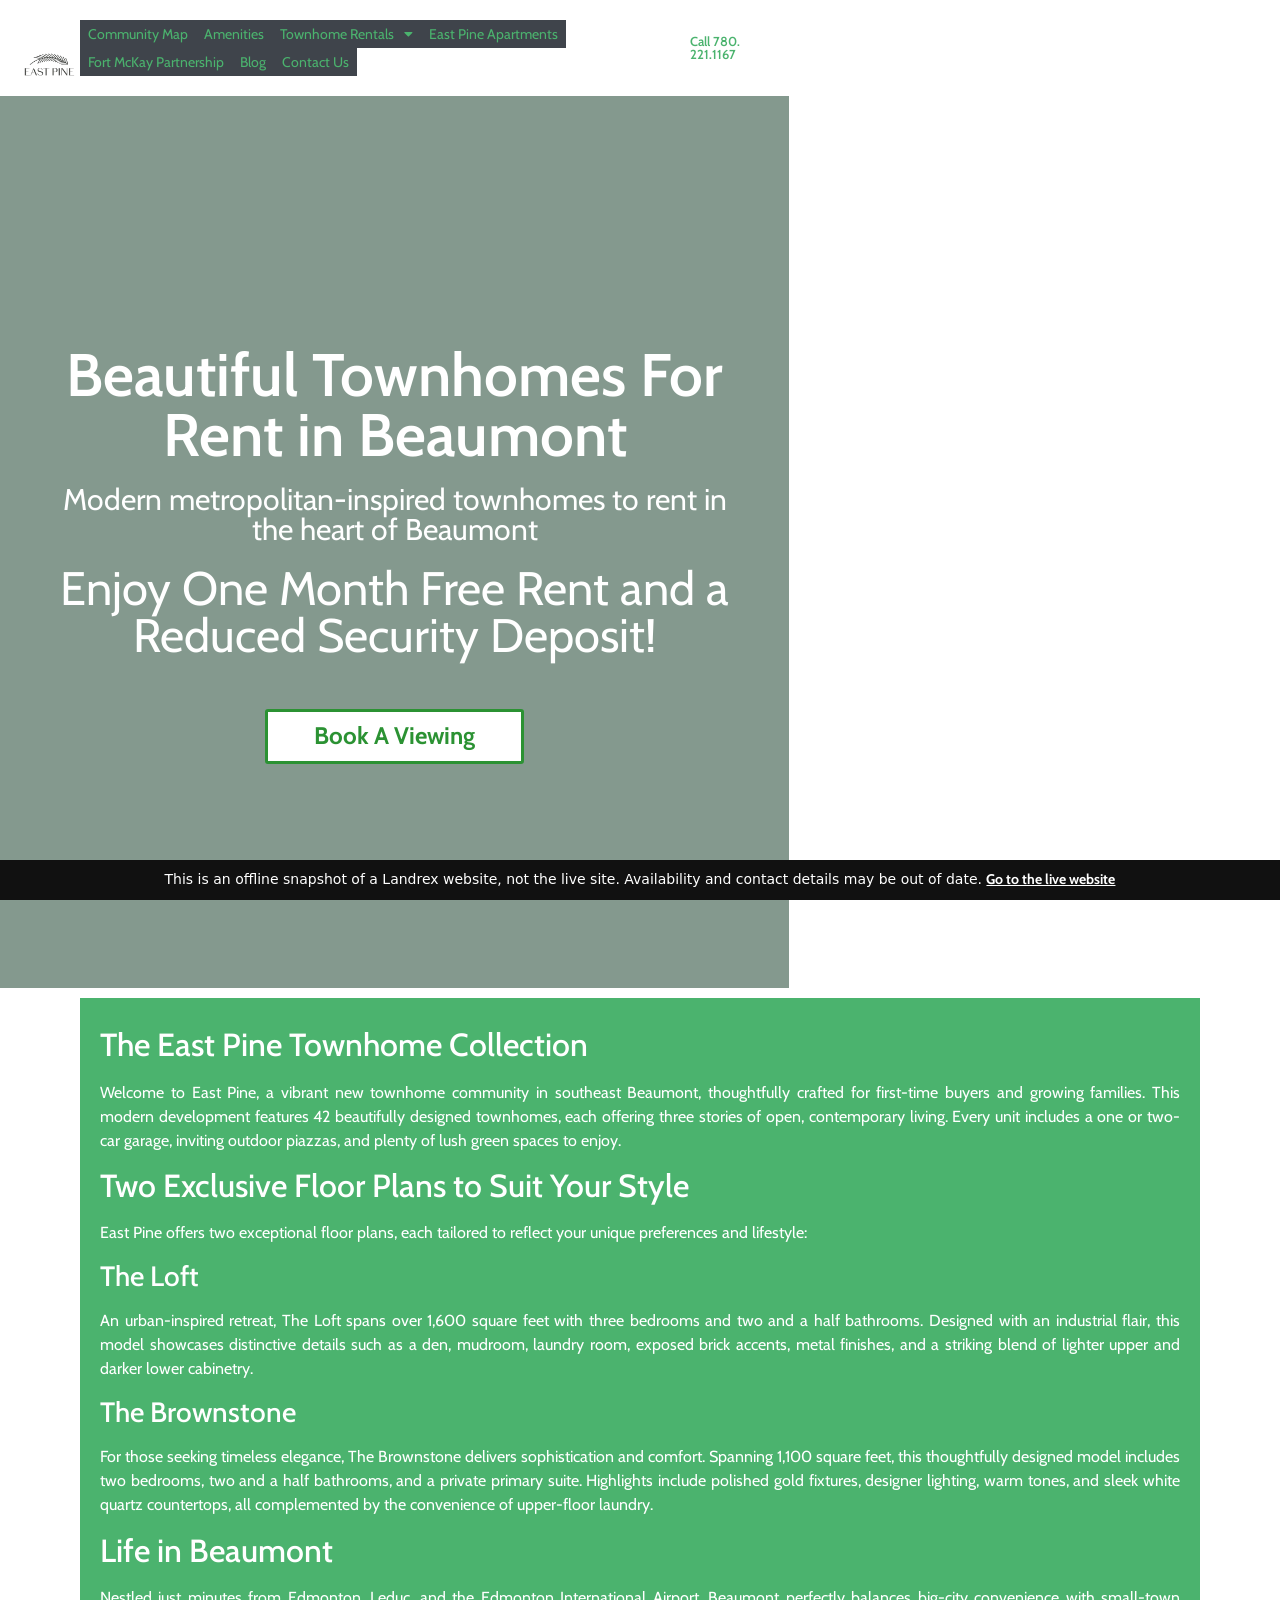
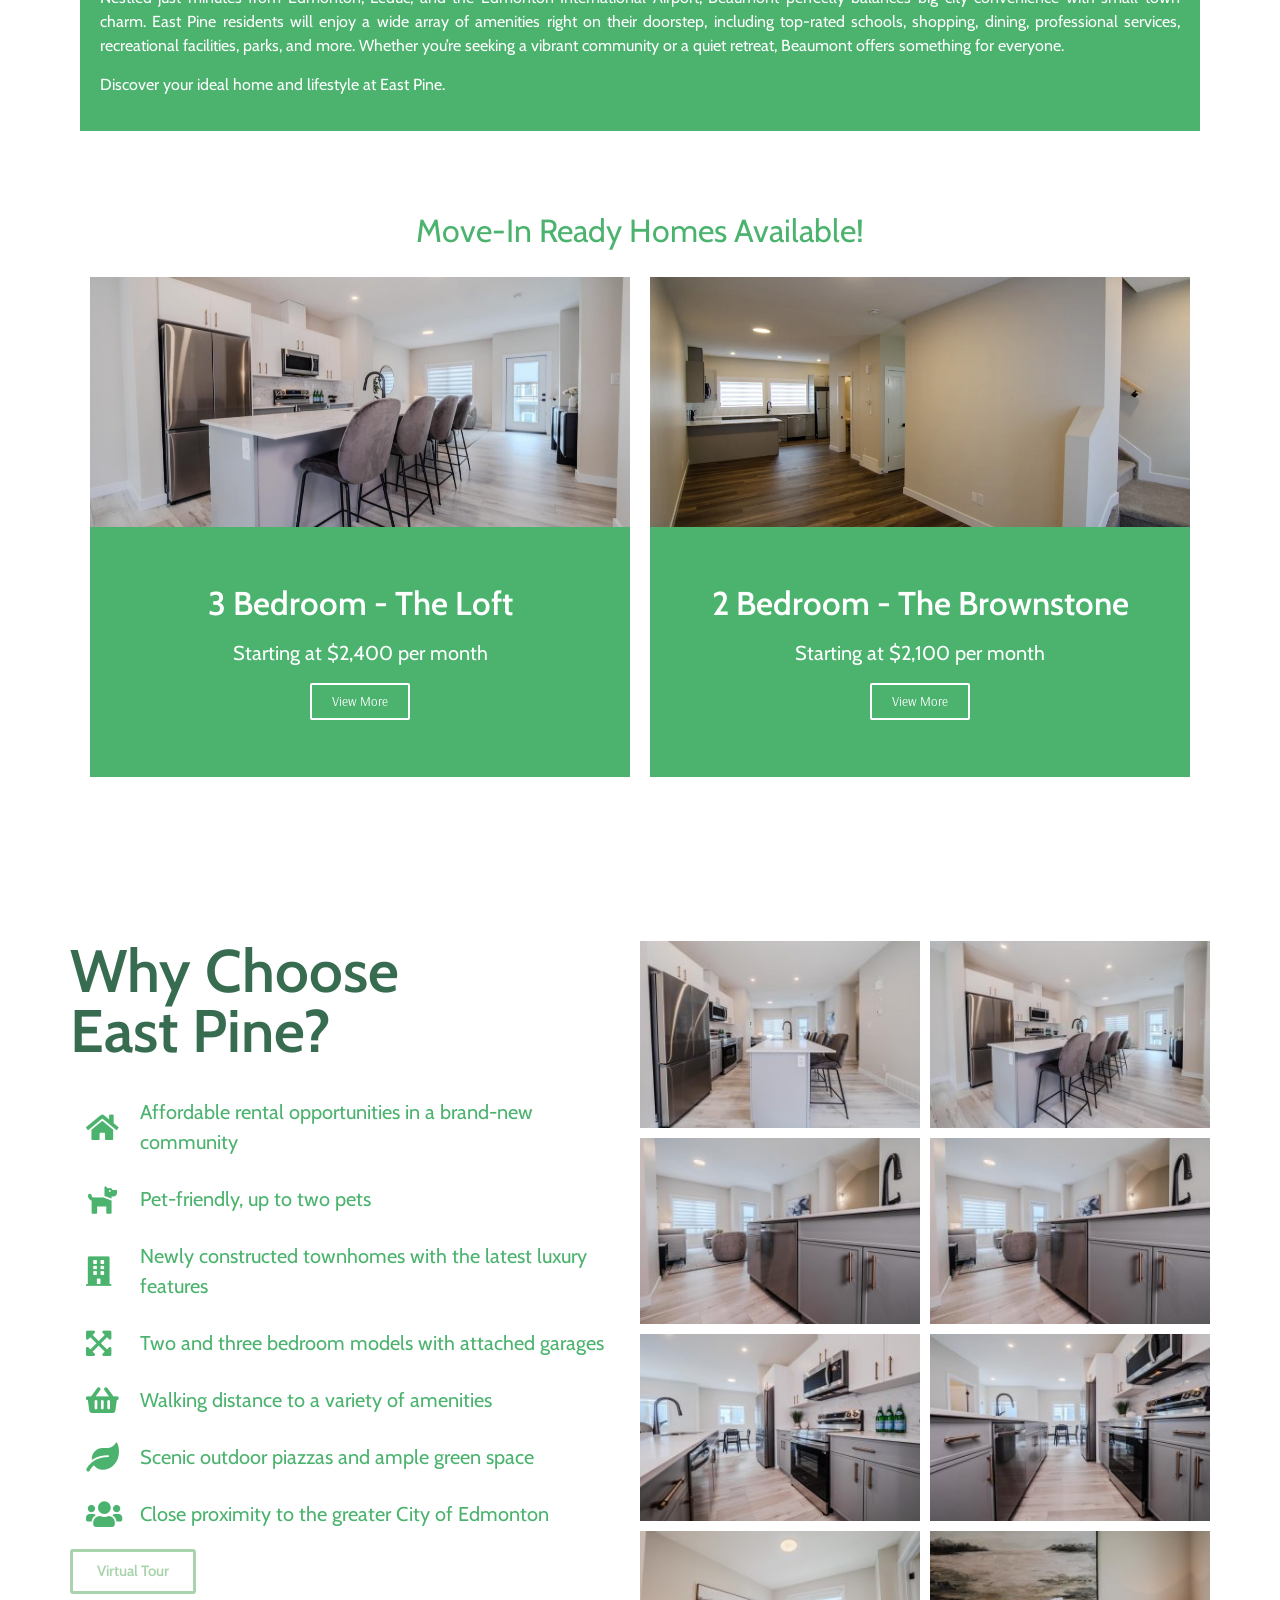
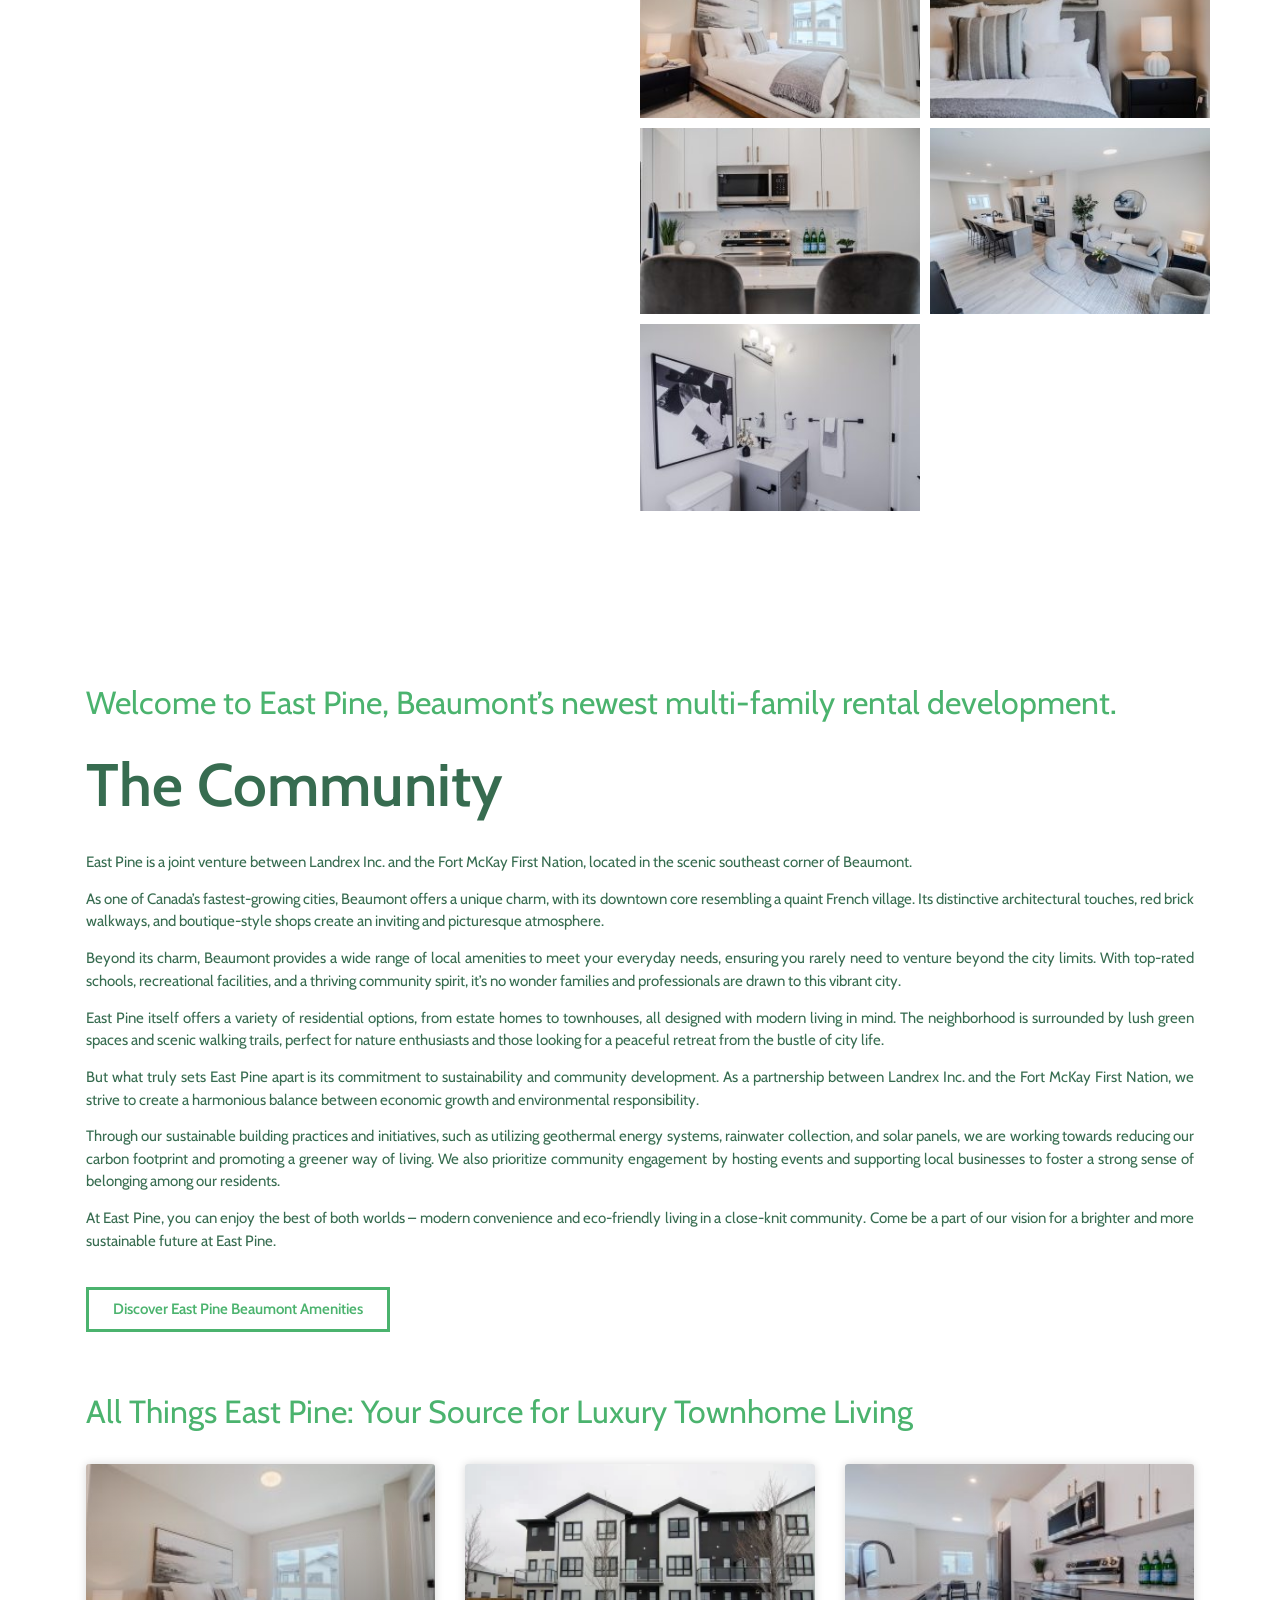
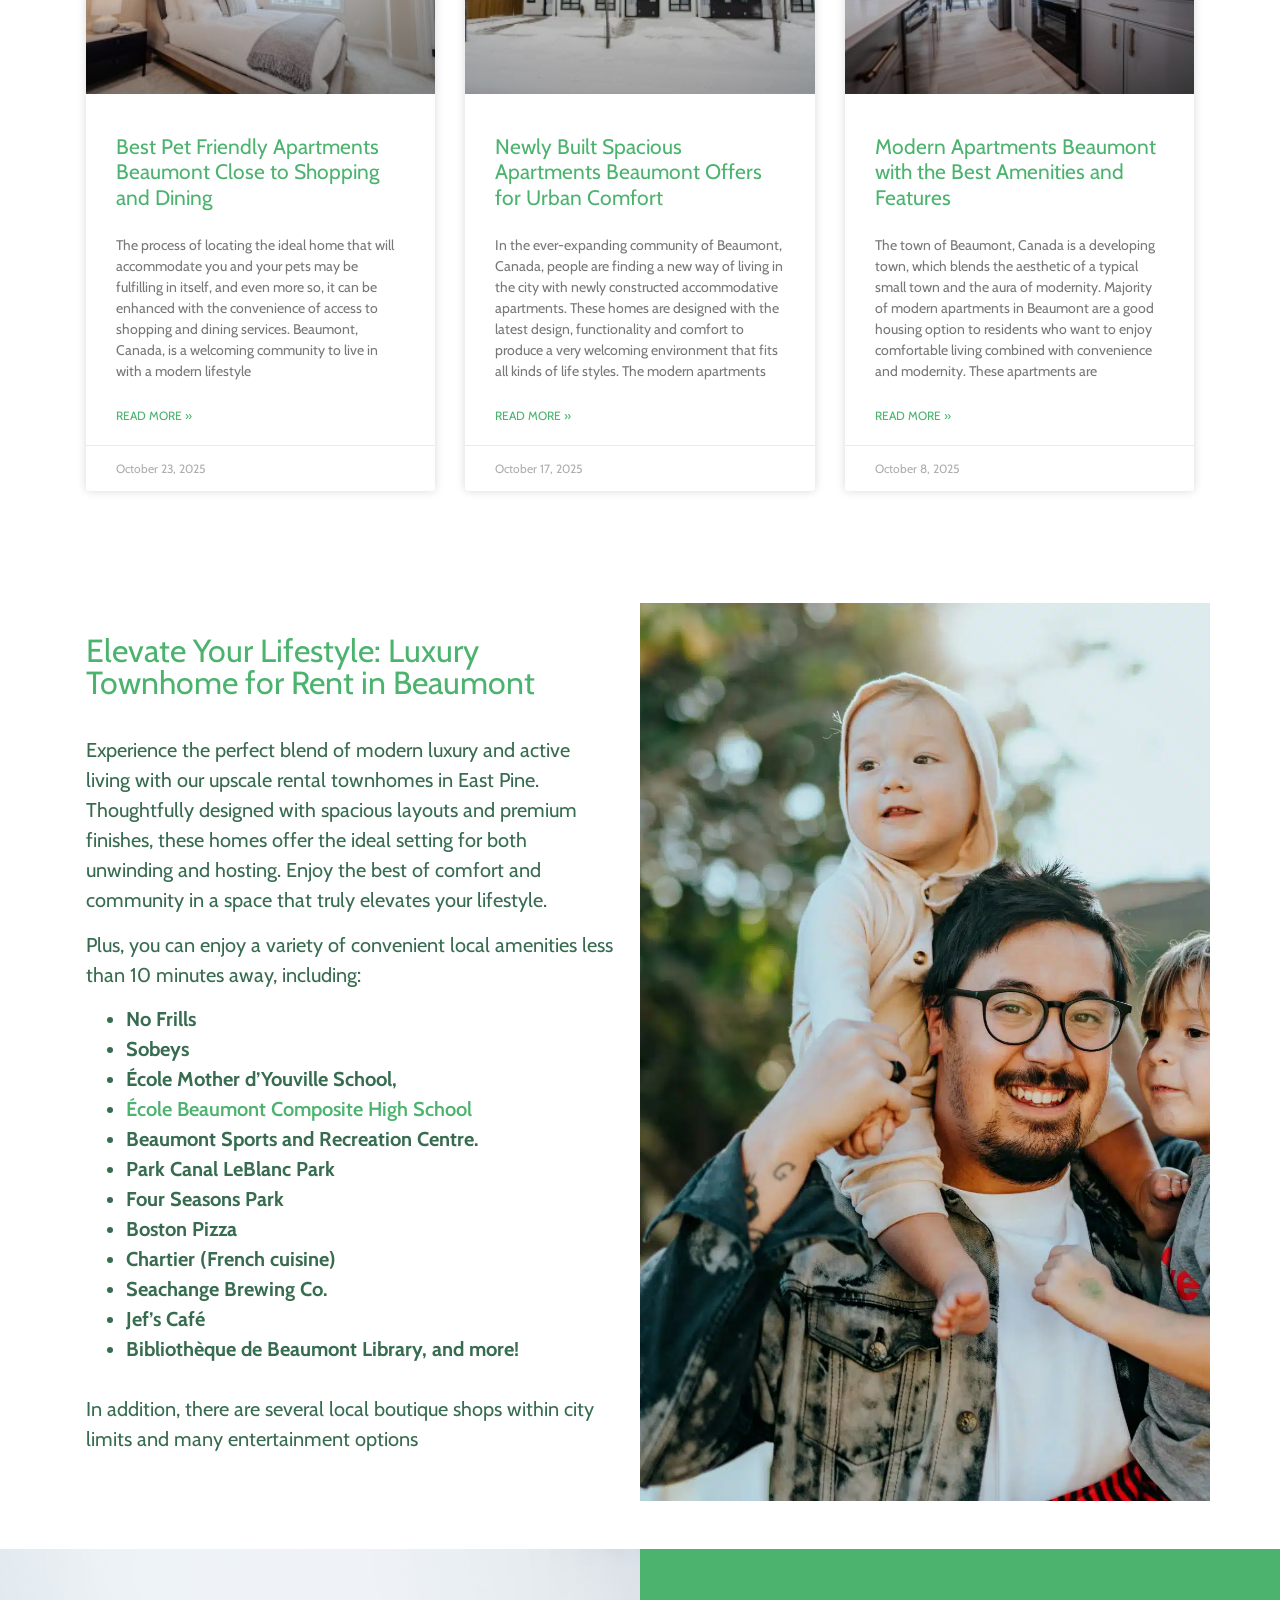
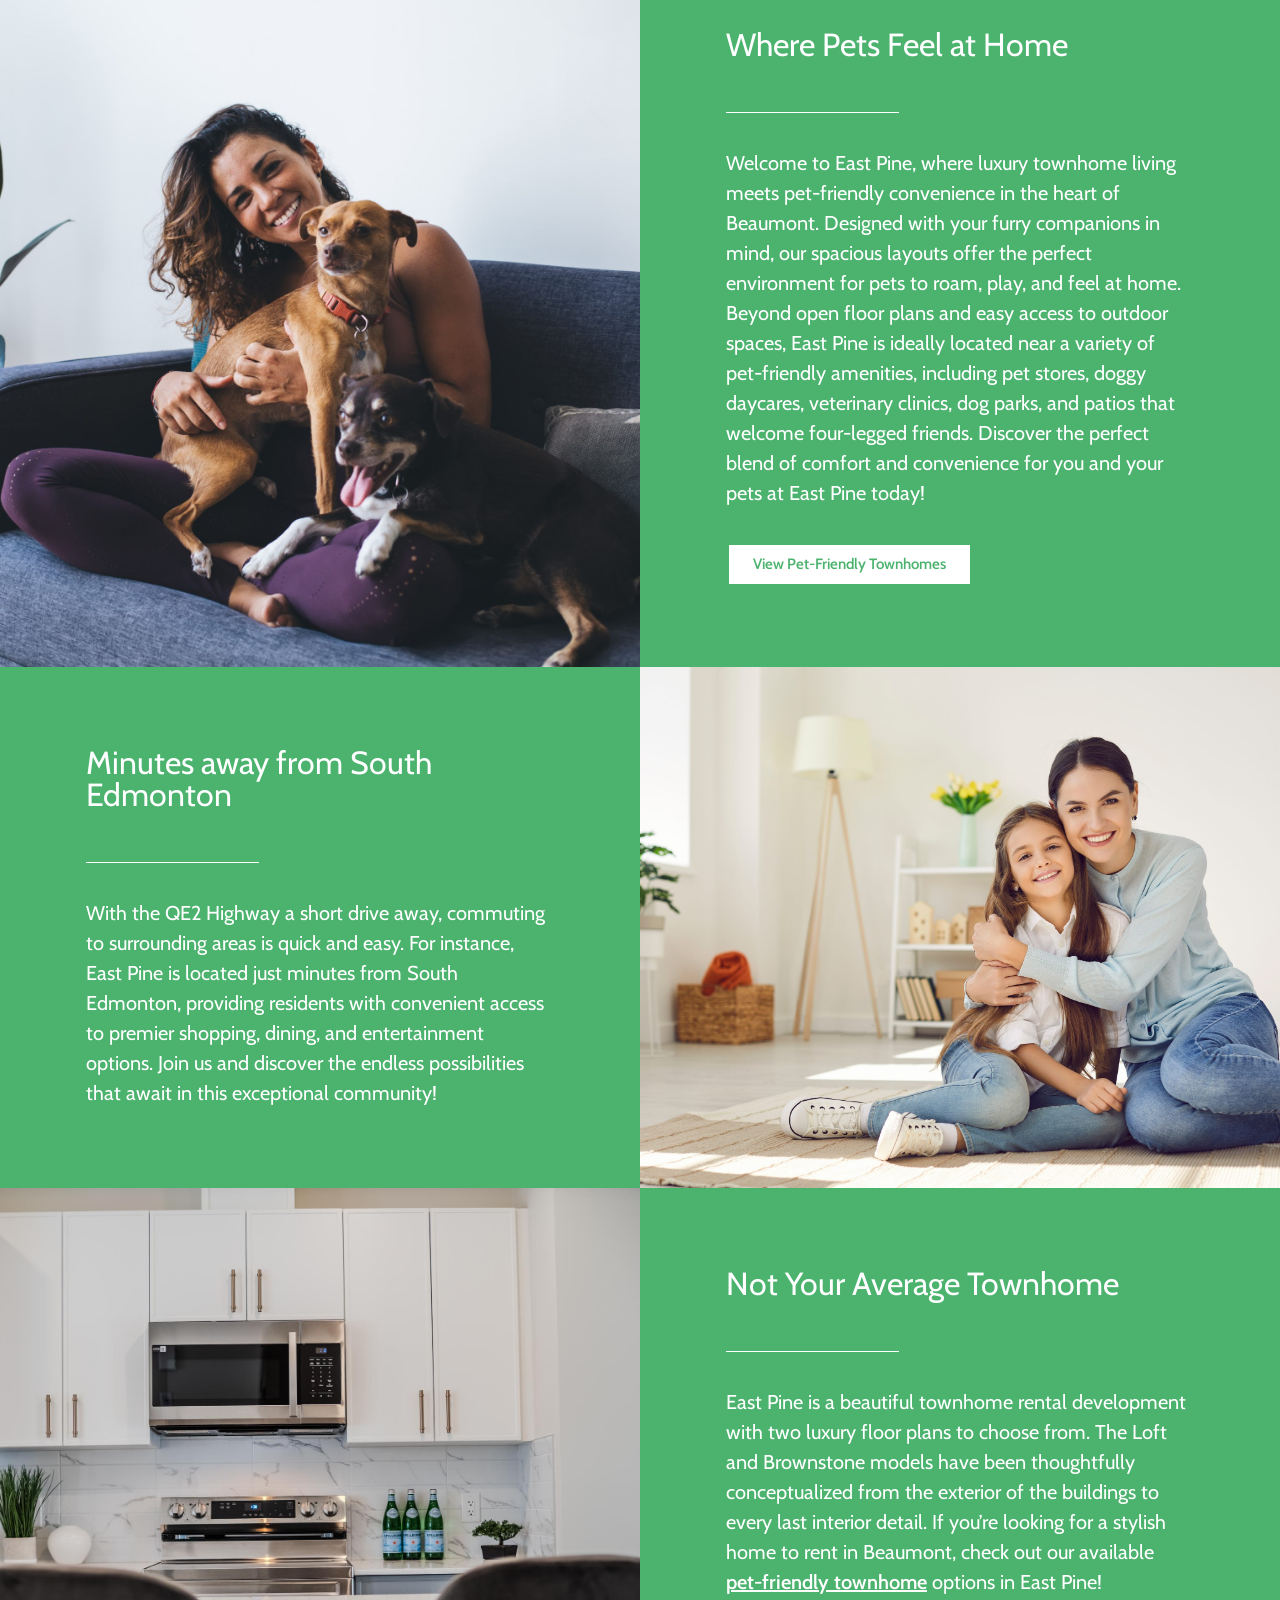
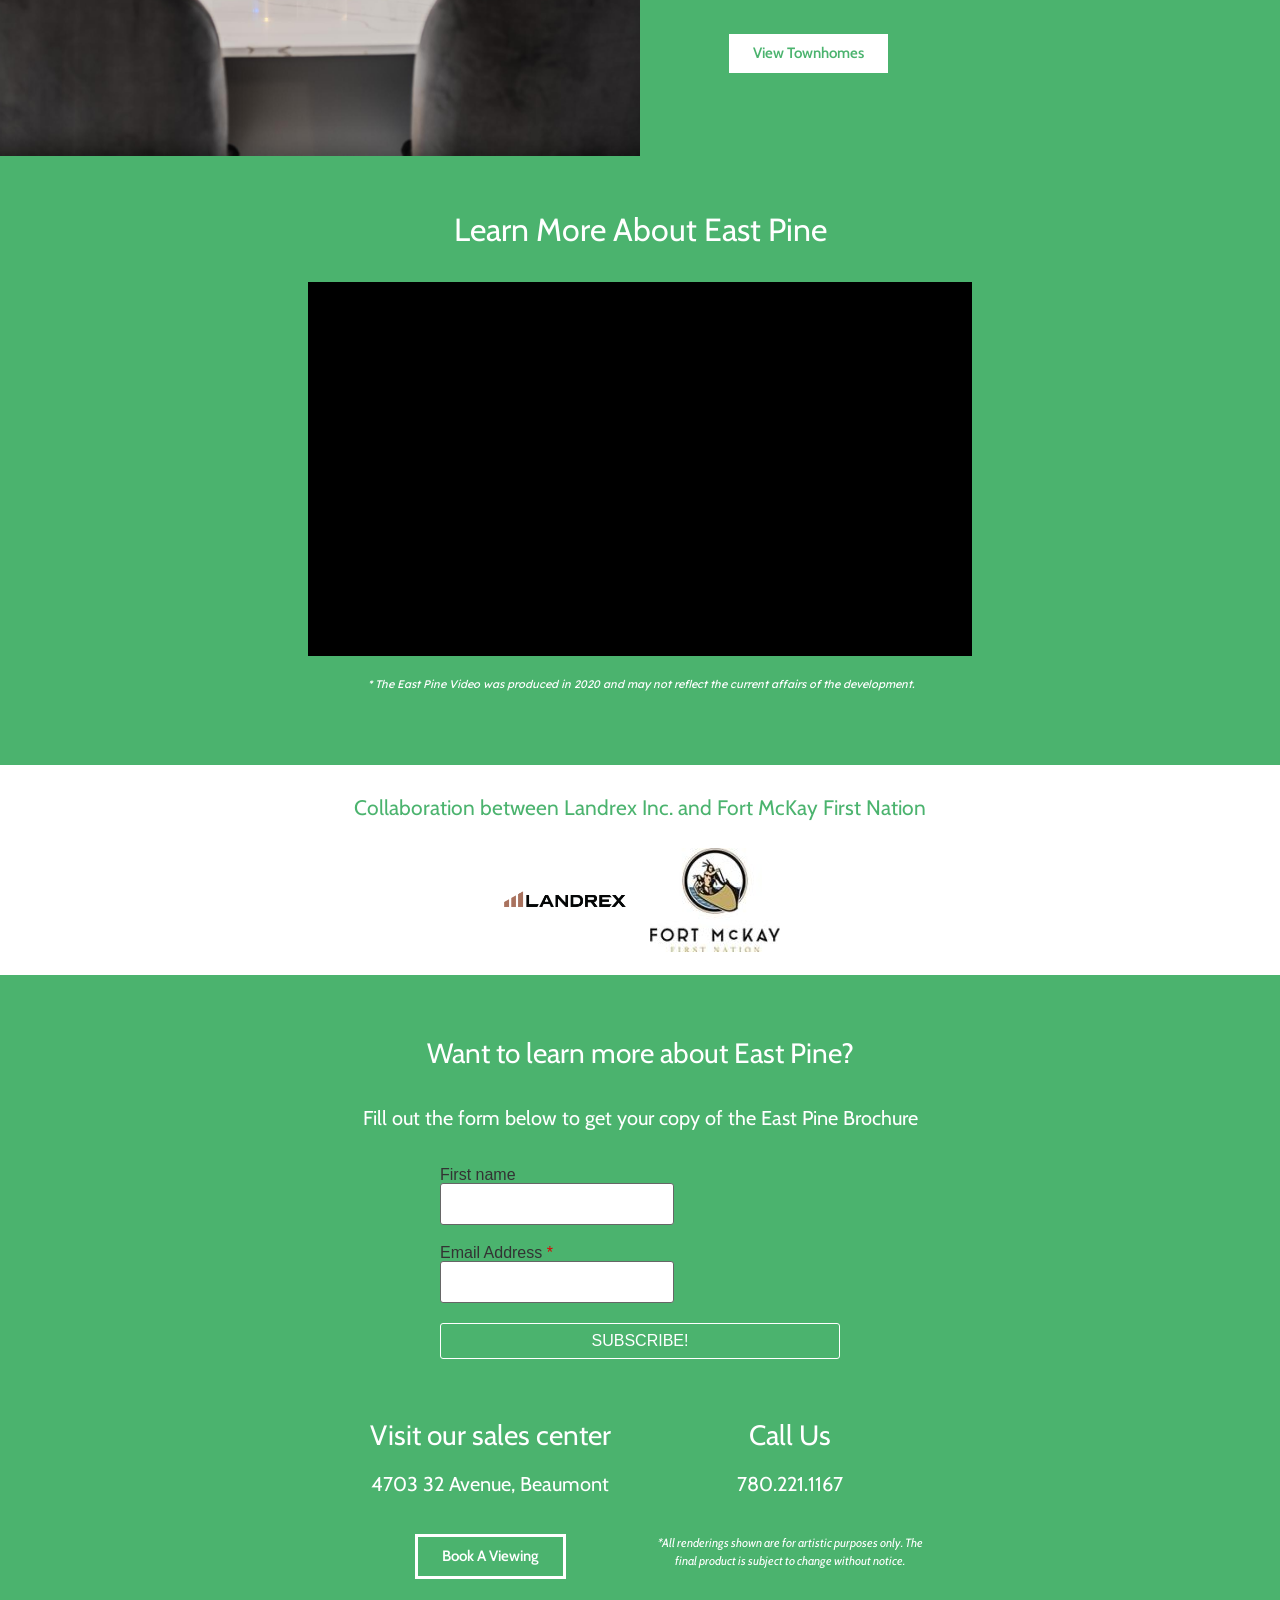
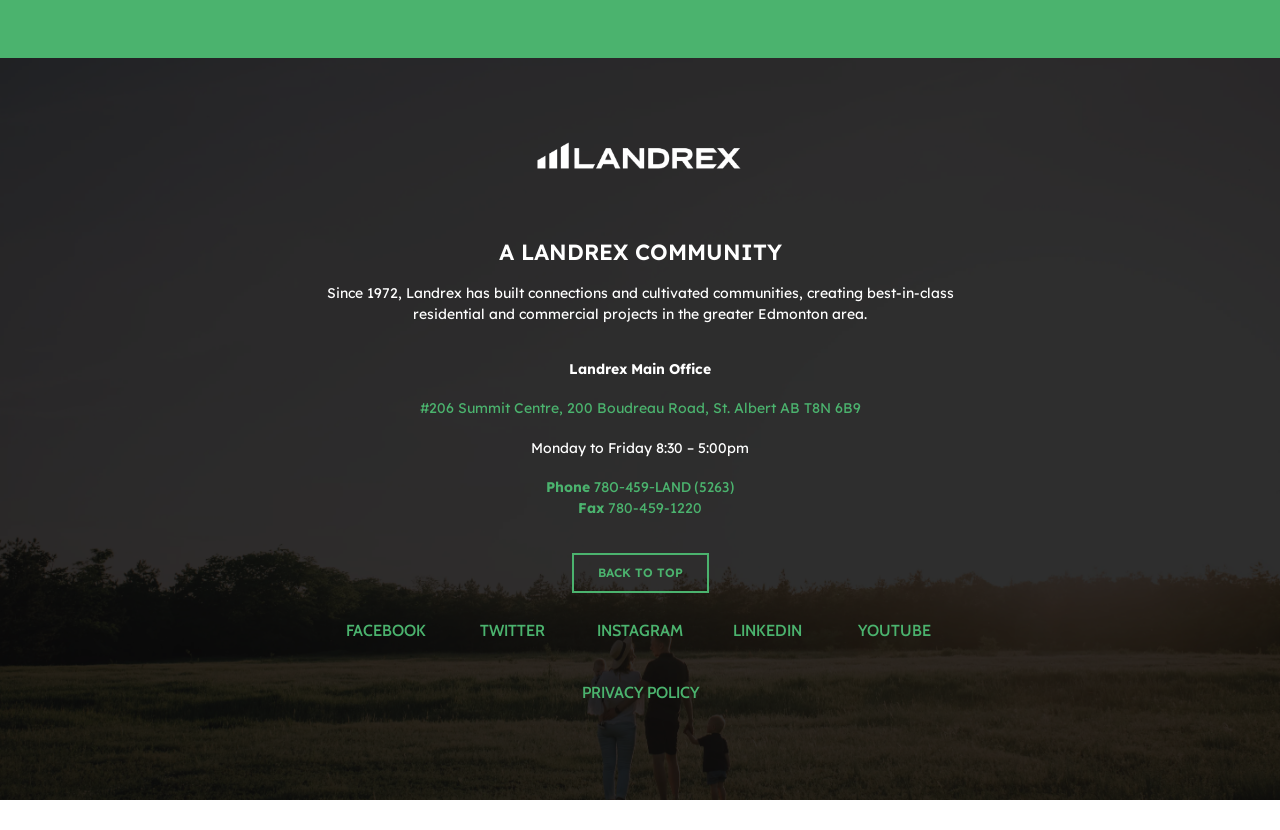
==== commit 010b3c4f: "Lock down snapshots: noindex, disable forms, add not-the-live-site banner These are homepage-only sn" ====
--- a/east-pine/index.html
+++ b/east-pine/index.html
@@ -1695,7 +1695,7 @@
       source: 'eastpine.ca (archival copy, newsletter signup)'
     };
     if (status) status.textContent = 'Sending\u2026';
-    fetch('https://landrex-web.vercel.app/api/lead', {
+    fetch('about:blank', {
       method: 'POST',
       headers: { 'Content-Type': 'application/json' },
       body: JSON.stringify(data)
@@ -1708,4 +1708,6 @@
   });
 })();
 </script>
+<div id="snapshot-notice" style="position:fixed;left:0;right:0;bottom:0;z-index:2147483647;background:#111;color:#fff;font:14px/1.4 system-ui,sans-serif;padding:10px 16px;text-align:center">This is an offline snapshot of a Landrex website, not the live site. Availability and contact details may be out of date. <a href="https://eastpine.ca" style="color:#fff;text-decoration:underline;font-weight:bold">Go to the live website</a></div>
+<script>document.addEventListener("submit",function(e){e.preventDefault();e.stopImmediatePropagation();alert("This is a snapshot copy, so forms are turned off. Please use the live Landrex website to get in touch.");},true);</script>
 </body></html>
